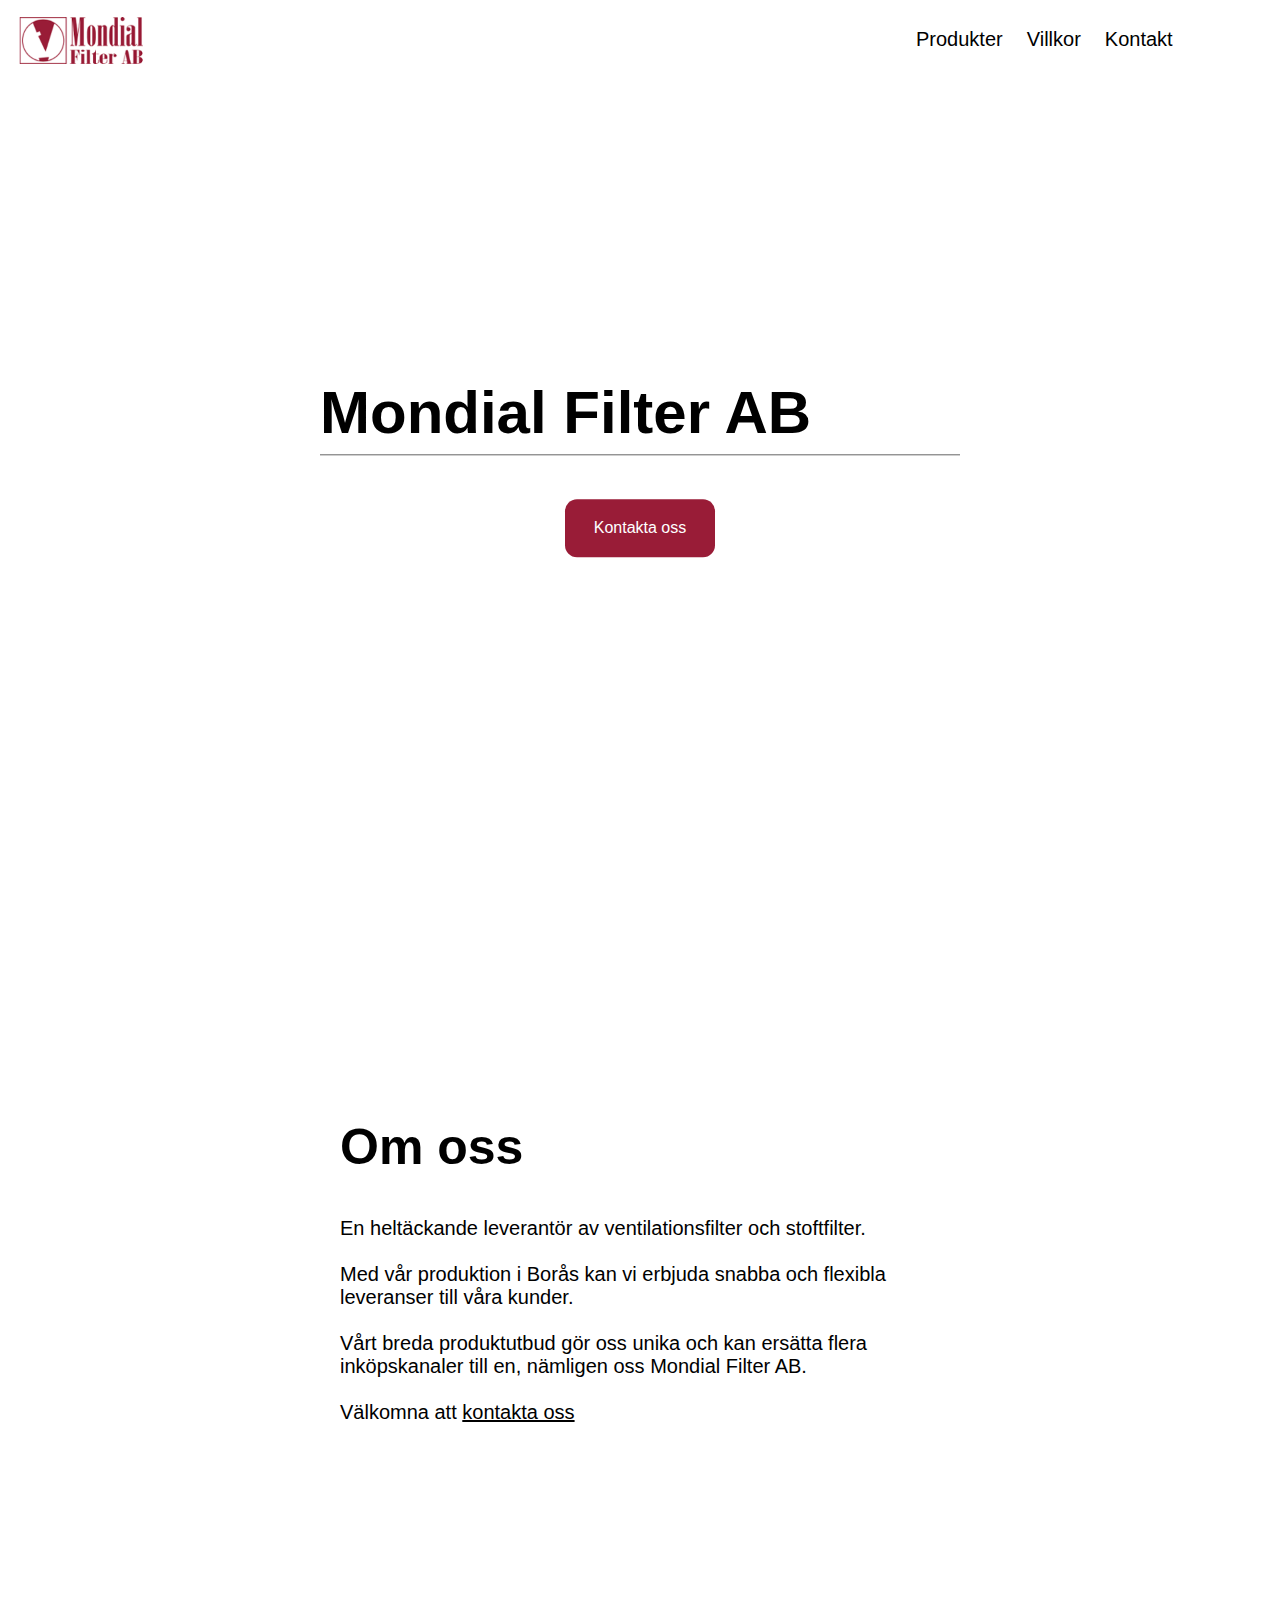
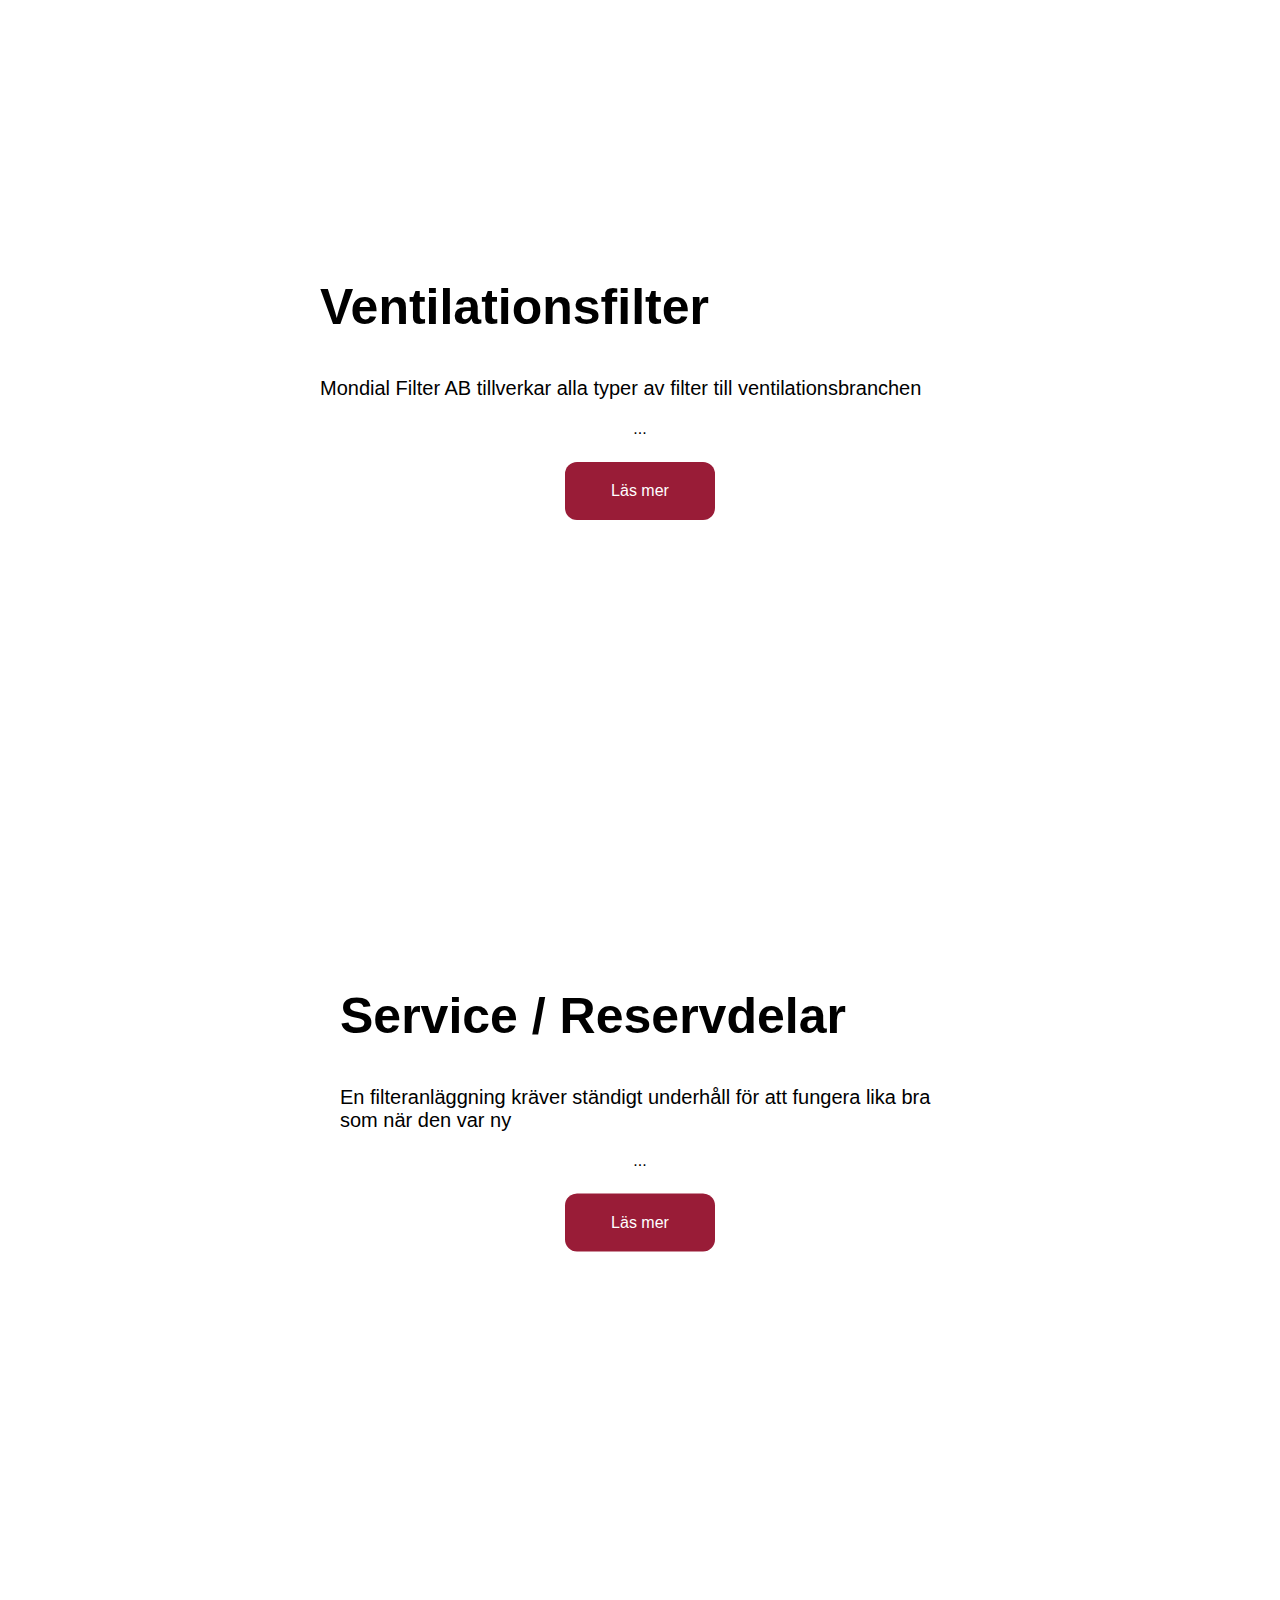
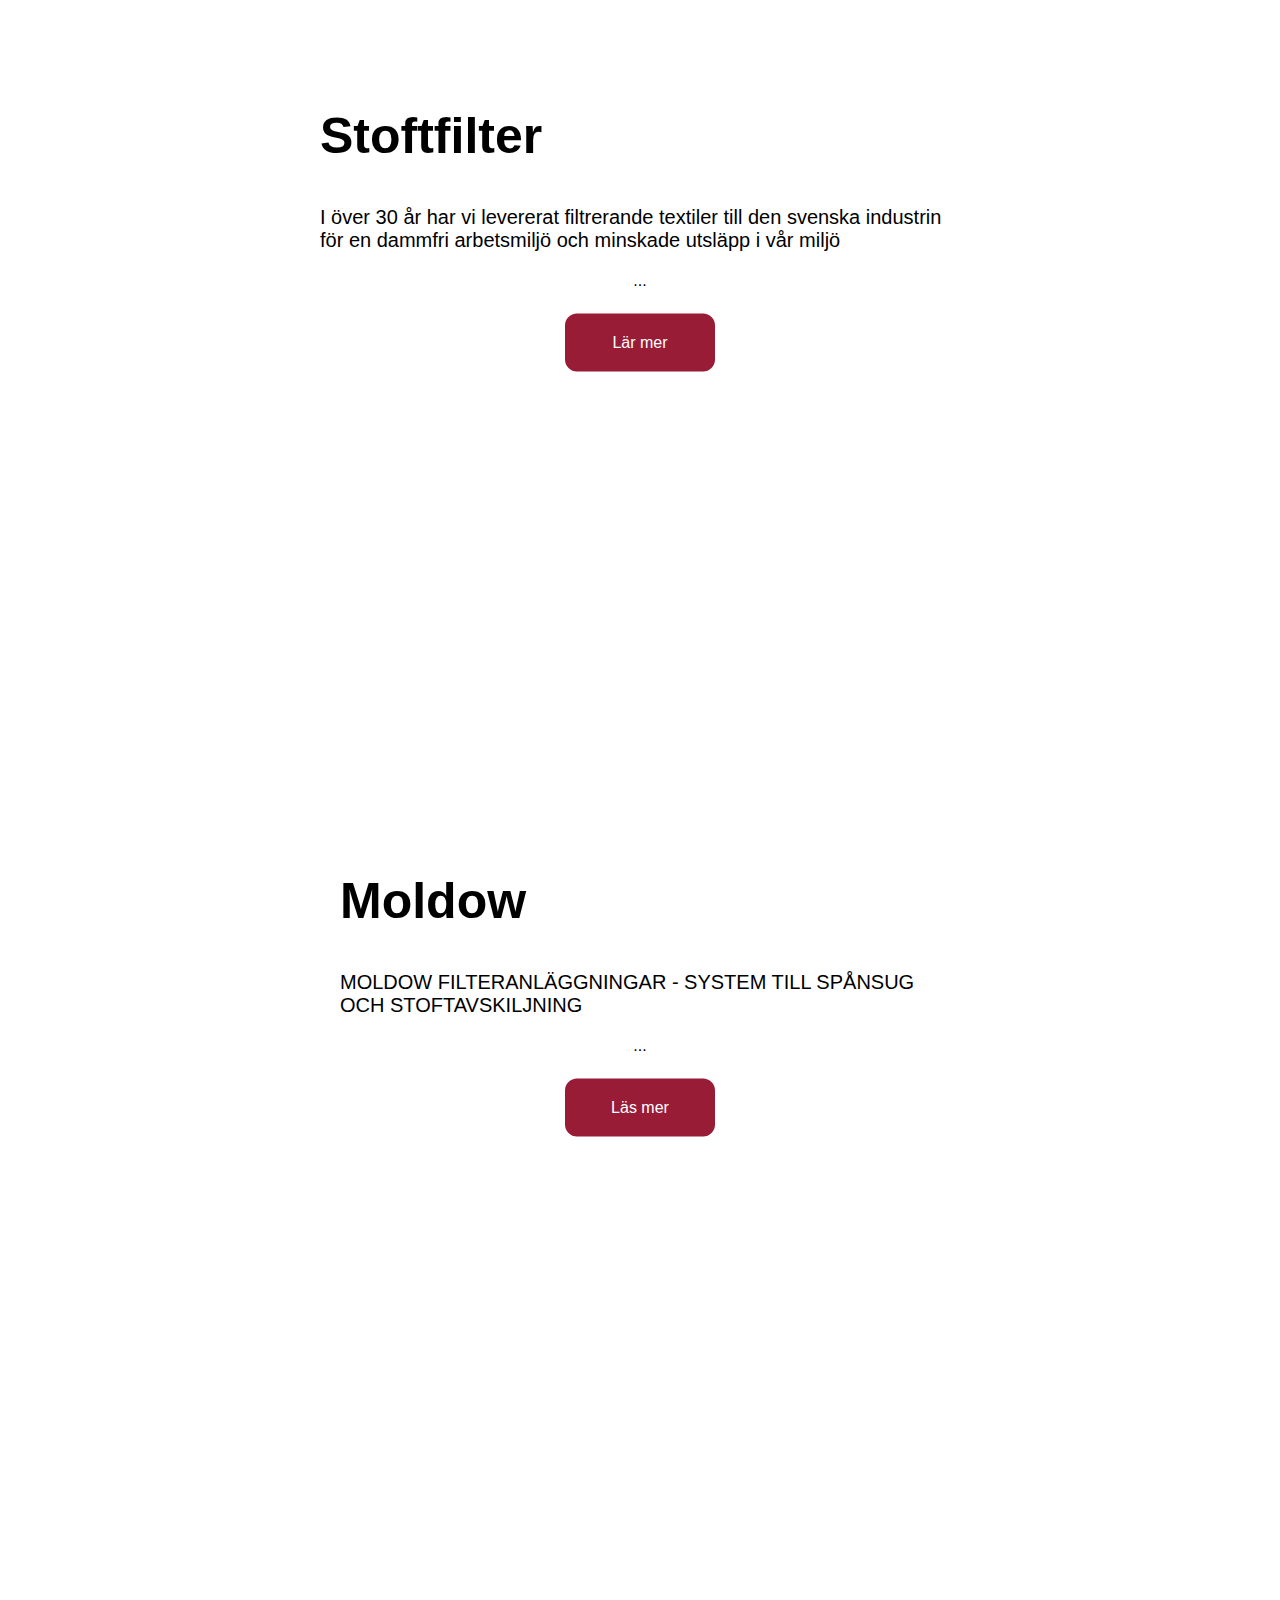
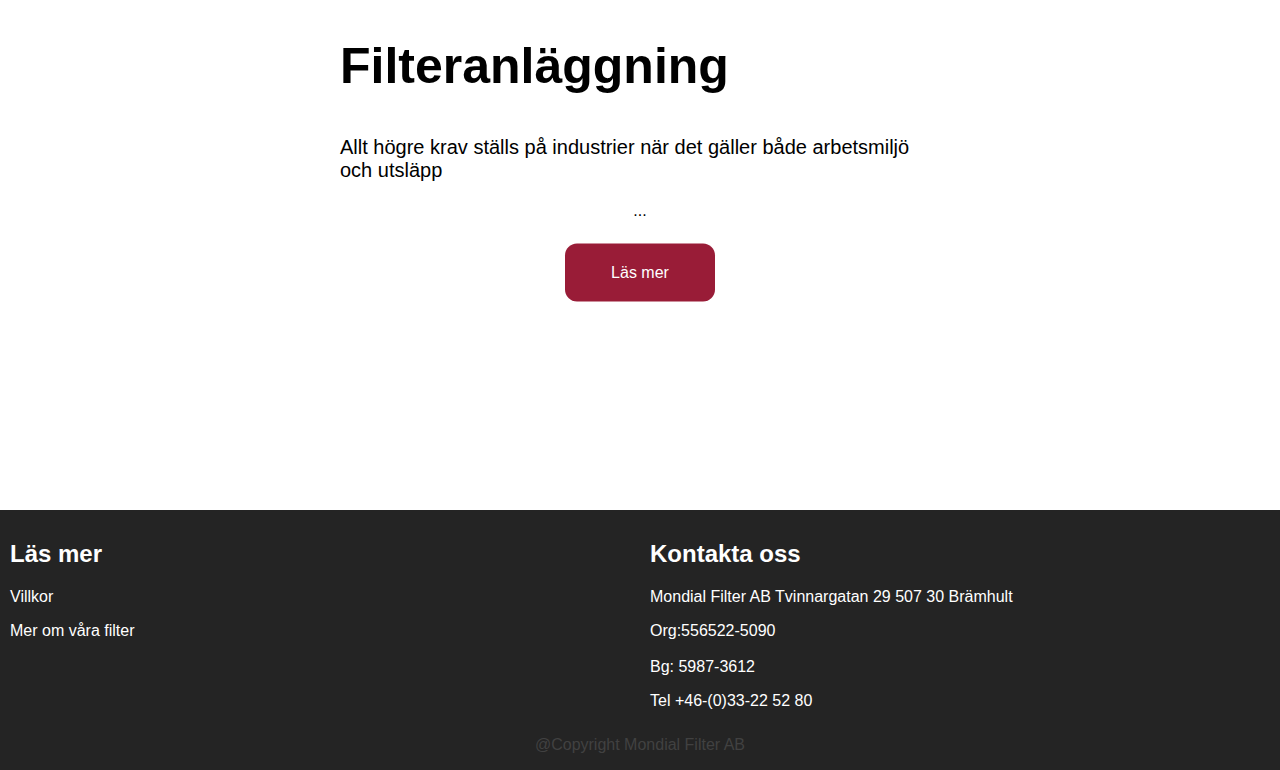
==== index.html @ 57104da6 "website" ====
<!DOCTYPE html>
<html lang="sv">
<head>

  <script src="jquery.js"></script>
  <title>Mondial Filter AB</title>
  <meta charset="utf-8">
  <meta name="viewport" content="width=device-width, initial-scale=1">
  <link rel="stylesheet" href="css/stylesheetIndex.css">




  <script>
        $(document).ready(function(){
            $( ".more" ).each(function( index ) {
                $(this).hide();
            });
           
          $(".myBtn").click(function(){
           
            
          var dots = $(this).prev().prev(".dots");
          var moreText =  $(this).prev(".more");
          var button = $(this);

          if($(moreText).is(":visible")){
            moreText.hide("4");  
            dots.text.show();
            button.text("Läs mer");
          }
          else{
            moreText.show("4");
            dots.text.hide();
            button.text("Läs mindre");
          }       
    });
  });

  </script>
</head>
<body>
  <!--Header-->
  <div class="header">
    <!-- Logo -->
    <a href="index.html"><img src="css/images/Loggo.png" class="headerLogo" alt="Loggo"></a> <!-- Sidomenyn -->
    <div class="rightHeader">
      <a href="produkter.html">Produkter</a> <a href="villkor.html">Villkor</a> <a href="kontakt.html">Kontakt</a>
    </div>
  </div><!--Sidans innehåll-->
  <div class="MondialBG">
    <div class="shader">
      <div class="containerText">
         <div class="sektion">
            <h1>Mondial Filter AB</h1>            
            <button class="kontaktBtn">Kontakta oss</button>
         </div>
      </div>
    </div>
  </div>


  <div class="aboutBG">
    <div class="shader">
      <div class="containerText" id="whiteBG">
            <h2>Om oss</h2>            
            <p>En heltäckande leverantör av ventilationsfilter och stoftfilter.<br>
            <br>
            Med vår produktion i Borås kan vi erbjuda snabba och flexibla leveranser till våra kunder.<br>
            <br>
            Vårt breda produktutbud gör oss unika och kan ersätta flera inköpskanaler till en, nämligen oss Mondial Filter AB.<br>
            <br>
            Välkomna att <a href="/kontakt.html">kontakta oss</a></p>
         </div>
      </div>
    </div>


  <div class="StadBG">
    <div class="shader">
      <div class="containerText">
        <h2>Ventilationsfilter</h2>
        <p>Mondial Filter AB tillverkar alla typer av filter till ventilationsbranchen<div class="dots">..</div>.</p>
        <div class="more">
          <p>Vi har exempelvis påsfiltret till ditt ventilationsaggregat, Hepafiltret till din rymdforskningsstation, radiatorfiltret till ditt flerbostadshus och färgfällan till din lackeringsbox. Vi kan ta bort lukter och farliga gaser, vi gör filterboxar och vi kan framförallt hjälpa dig med vår erfarenhet. Mondial Filter AB producerar alla typer av påsfilter i filterklasserna ePM1, ePM2.5 , ePM10 och C, både i glas och syntetmedia. Med trä, metall eller plastram.<br>
          <br>
          Självklart har vi Panelfilter, Pleatfilter, Metallfilter, Kompaktfilter, Hepafilter, Strutfilter............. Och i de allra flesta fall med ram av trä, metall eller plast. Vi har alla typer av filtermedia, antingen som hel rulle eller klippt till färdiga mått.<br>
          <br>
          Vi har helt enkelt alla filter till ventilationsbranchen !</p>
        </div><button class="myBtn">Läs mer</button>
      </div>
    </div>
  </div>


  <div class="serviceBG">
    <div class="shader">
      <div class="containerText" id="whiteBG">
        <h2>Service / Reservdelar</h2>
        <p>En filteranläggning kräver ständigt underhåll för att fungera lika bra som när den var ny<div class="dots">..</div>.</p>
        <div class="more">
          <p>Vi kan erbjuda våra kunder kontinuerliga besiktningar för att undvika kostsamma produktionsstopp och försämrad arbetsmiljö på grund av en icke fungerande processluft.<br>
          <br>
          Vi tillhandahåller reservdelar för de flesta fabrikat och erbjuder reparationer när det krävs.<br>
          <br>
          Har ni läckage i Era filter eller om filtermedian är igensatt erbjuder vi självklart hjälp att utföra filterbyte</p>
        </div><button class="myBtn">Läs mer</button>
      </div>
    </div>
  </div>


  <div class="stoftBG">
    <div class="shader">
      <div class="containerText">
        <h2>Stoftfilter</h2>
        <p>I över 30 år har vi levererat filtrerande textiler till den svenska industrin för en dammfri arbetsmiljö och minskade utsläpp i vår miljö<div class="dots">..</div>.</p>
        <div class="more">
          <p>Med rätt val av filtermedia kan besparingar av driftkostnader och minimerade driftstopp bli betydande. Med egen produktion av filterslangar i Borås kan vi erbjuda ersättningsfilter till de flesta typer av filteranläggningar. Allt från textila filterslangar för rökgasrening på stora värmeverk till enstaka filterstrumpor för spånfiltret i det lilla snickeriet.<br>
          <br>
          Processfilter har många olika utföranden och vårt mål är att kunna hjälpa alla kunders behov genom en bred produktportfölj med stor erfarenhet.<br>
          <br>
          Filterpatroner, filterkassetter och filterpåsar för stoftfiltrering är också produkter vi förser våra kunder med.</p>
        </div><button class="myBtn">Lär mer</button>
      </div>
    </div>
  </div>


  <div class="moldowBG">
    <div class="shader">
      <div class="containerText" id="whiteBG">
        <h2>Moldow</h2>
        <p>MOLDOW FILTERANLÄGGNINGAR - SYSTEM TILL SPÅNSUG OCH STOFTAVSKILJNING<div class="dots">...</div> </p>
        <div class="more">
          <p>Driftssäkert och moduluppbyggd filteranläggning för effektiv filtrering Som svensk och norsk generalagent till Moldow tillhandahåller vi både anläggningar och reservdelar till den svenska och norska marknaden.<br>
          <br>
          Moldows filteranläggningar är kända för låg driftskostnad, hög filtreringsgrad och flexibel processtyrning, vilket medför låga energikostnader och samtidigt hög driftsäkerhet. Kombinationen med Moldows Energy Manager-kontrollsystem och högeffektiva fläktar säkrar ett energioptimerat, driftsäkert och hållbart filtersystem, som kan ge besparingar på upp till 70% i jämförelse med traditionella anläggningar.<br>
          <br>
          Alla Moldows spånsugsanläggningar är moduluppbyggda, vilket gör det möjligt att skräddarsy anläggningen, så det passerar till det individuella företagets behov och produktion. Dessutom är modulsystemet en framtidssäkring då det enkelt går att utvidga med fler moduler.</p>
        </div><button onclick="myFunction()" class="myBtn">Läs mer</button>
      </div>
    </div>
  </div>


  <div class="filteranlaggningBG" >
    <div class="shader">
      <div class="containerText" id="whiteBG">
        <h2>Filteranläggning</h2>
        <p>Allt högre krav ställs på industrier när det gäller både arbetsmiljö och utsläpp<div class="dots">..</div>.</p>
        <div class="more">
          <p>Mondial Filter AB säljer kompletta filteranläggningar utformade för den specifika applikationen. Allt från små kompakta patronfilter till stora rökgasfilter i form av slangfilter.<br>
          <br>
          Vi erbjuder även ombyggnationer av befintliga stoftfilter som kan få det gamla skakrensade filtret till att klara av högre krav och bli energieffektivare med en ny tryckluftsrensning.</p>
        </div><button onclick="myFunction()" class="myBtn">Läs mer</button>
      </div>
    </div>
  </div>
  
  <!--    FOOTER         -->

  <div class="footer">
  
    <div class="footerColumn">
      <h2>Läs mer</h2>
      <p href="">Villkor</p>
      <p href="">Mer om våra filter</p>
    </div>

    <div class="footerColumn">
      <h2 href="">Kontakta oss</h2>
      <p href="">Mondial Filter AB Tvinnargatan 29 507 30 Brämhult</p>
      <p>Org:556522-5090<br>
      <br>
      Bg: 5987-3612</p>
      <p>Tel +46-(0)33-22 52 80</p>
    </div>

    <div class="footerCopyright">
      <p>@Copyright Mondial Filter AB</p>
    </div>

  </div>
</body>
</html>
---- css/stylesheetIndex.css ----
.header {
    z-index: 3;
    position: absolute;
    width: 100%;
    padding: 5px;
    background-color: rgb(255, 255, 255);
  }
  
  .headerLogo {
    padding: 10px;
    width: 153px;
  }

  .rightHeader {
    padding: 10px;
    float: right;
    width: 30%;
  }

  .rightHeader a {
    font-size: 20px;
    color: rgb(0, 0, 0);
    text-decoration: none;
    float: left;
    text-align: center;
    padding: 12px; 
    line-height: 25px;
    border-radius: 4px;
  }

  .rightHeader a:hover {
  color: #991c37;
  opacity: 1;
  }
  

  body {
    margin: 0;
    font-family: Arial, Helvetica, sans-serif;
    height: 100%;
  }

  /* Här Börjar INDEX innehållet*/

/*Här är huvudinnehållet*/

 .shader {
    background-color: rgba(255, 255, 255, 0.45);
    width: 100%;
    height: 100%;
    position: relative;
    overflow: hidden;
  }
  .holder {
    position: relative;
  }

  .MondialBG {
    background-image: url('./images/background2.jpg');    

    /* Create the parallax scrolling effect */
    background-attachment: fixed;
    background-position: relative;
    background-repeat: no-repeat;
    background-size: cover;
    height: 100vh;
  }
  .aboutBG{
    background-image: url('./images/Mondial.png');
    background-attachment: fixed;
    background-position: relative;
    background-repeat: no-repeat;
    background-size: cover;
    height: 80vh;
  }
 

  .StadBG {
    background-image: url('./images/stad.jpg');
    background-attachment: fixed;
    background-position: relative;
    background-repeat: no-repeat;
    background-size: cover;
    height: 80vh;
    
  }

  .stoftBG {
    background-image: url('./images/fabrik.jpg');
    background-attachment: fixed;
    background-position: relative;
    background-repeat: no-repeat;
    background-size: cover;
    height: 80vh;
  }

  .serviceBG{
    background-image: url('./images/service.jpg');
    background-attachment: fixed;
    background-position: relative;
    background-repeat: no-repeat;
    background-size: cover;
    height: 80vh;
  }

  .moldowBG {
    background-image: url('./images/moldow.jpg');
    background-attachment: fixed;
    background-position: relative;
    background-repeat: no-repeat;
    background-size: cover;
    height: 90vh;
  }

  #Moldow {
    position: absolute; /* Position the background text */
    bottom: 0; /* At the bottom. Use top:0 to append it to the top */
    background: rgb(0, 0, 0); /* Fallback color */
    background: rgba(0, 0, 0, 0.5); /* Black background with 0.5 opacity */
    color: #f1f1f1; /* Grey text */
    width: 100%; /* Full width */
    padding: 20px; /* Some padding */

  }

  .filteranlaggningBG {
    background-image: url('./images/anlagning.jpg');
    background-attachment: fixed;
    background-position: relative;
    background-repeat: no-repeat;
    background-size: cover;
    height: 80vh;
  }
  #whiteBG{
    background-color: rgb( 255, 255, 255, 0.8);
    padding: 20px;
  }


  .containerText {
    text-align: center;
    position: absolute;
    top: 50%;
    left: 50%;
    transform: translate(-50%, -50%);
    color: rgb(0, 0, 0);
    width: 50%;
  }
  .containerText h1 {
    font-size: 60px;
    text-align: left;
    border-bottom: 1px solid rgb(100, 100, 100);
    padding-bottom: 5px;
  }

  .containerText h1::after {
    content: "";
    display: block;
    border-bottom: 2px solid #991c37;
    width: 0;
    position: relative;
    bottom: -7px; /* your padding + border-width */
    transition: width .8s ease;
  }
  
  .sektion:hover h1::after {
    width: 65%;
  }

  .containerText h2 {
    font-size: 50px;
    text-align: left;  
  }
  .containerText p {
    text-align: left;
    font-size: 20px;
  }
  .containerText a {
    color: rgb(0, 0, 0);
  }
  .containerText a:hover {
    color: rgb(153,28,55);
  }

  .more {
    display: none;
    text-align: left;
    font-size: 20px;
    
  }
  .dots{
    display: inline;
    text-align: left;
  }

  .myBtn {
      background-color:rgb(153, 28, 55); /* Green */
      border: none;
      color: white;
      padding: 20px;
      text-align: center;
      text-decoration: none;
      font-size: 16px;
      margin: 4px 2px;
      width: 150px;
      border-radius: 12px;
      cursor: pointer;
    }
    .myBtn:hover { opacity: 0.6;}

    .kontaktBtn {
      background-color:rgb(153, 28, 55); /* Green */
      border: none;
      color: white;
      padding: 20px;
      text-align: center;
      text-decoration: none;
      font-size: 16px;
      margin: 4px 2px;
      width: 150px;
      border-radius: 12px;
      cursor: pointer;
    }
    .kontaktBtn:hover {
      opacity: 0.6;
    }

  /*Här börjar footern*/  

  * {
    box-sizing: border-box;
  }
  .footer {
    width: 100%;
    background-color: rgb(36, 36, 36);
    position: absolute;
  }

  .footerColumn {
    color: white;
    float: left;
    width: 50%;
    padding: 10px;
  }

  .footerColumn p:hover {
    color:#991C37;
    text-decoration: underline;
  }
  
  .row:after {
    content: "";
    display: table;
    clear: both;
  } 

  .footerCopyright {
    color: rgb(65, 65, 65);
    text-align: center;
  }
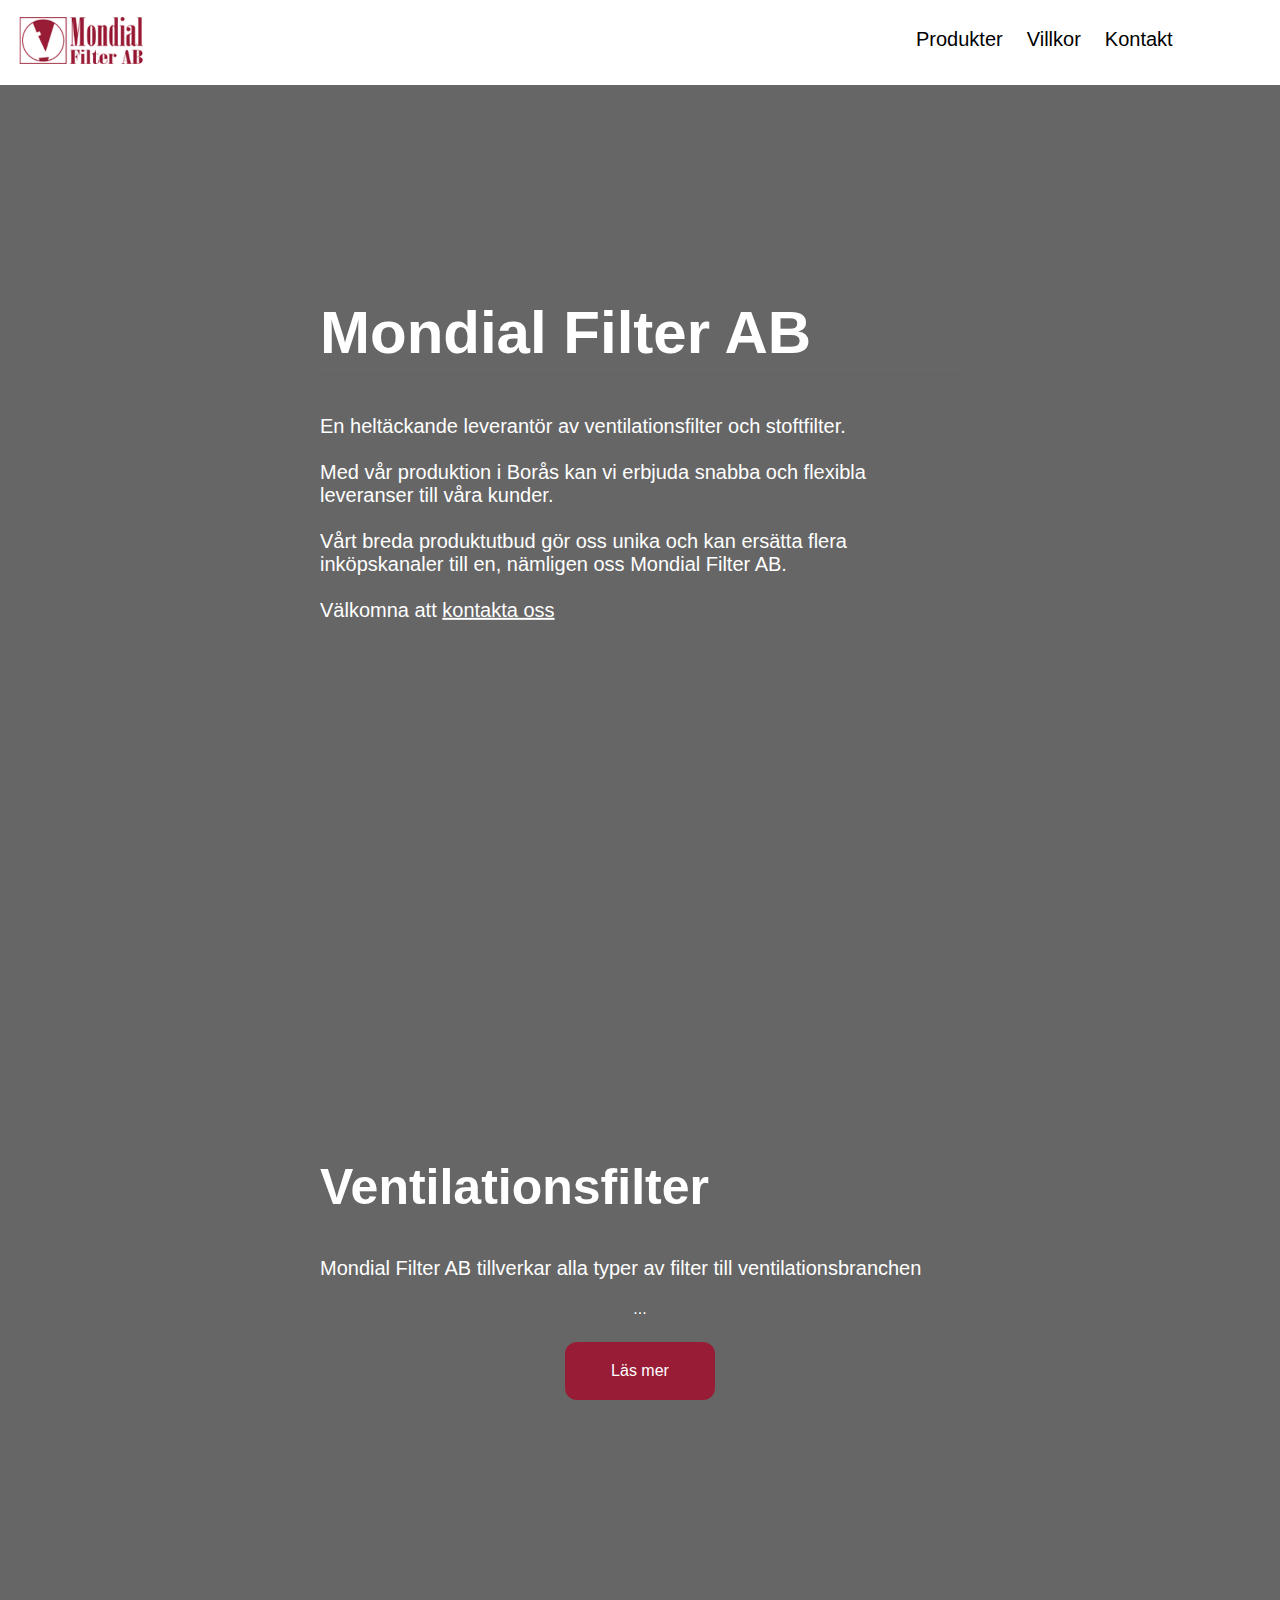
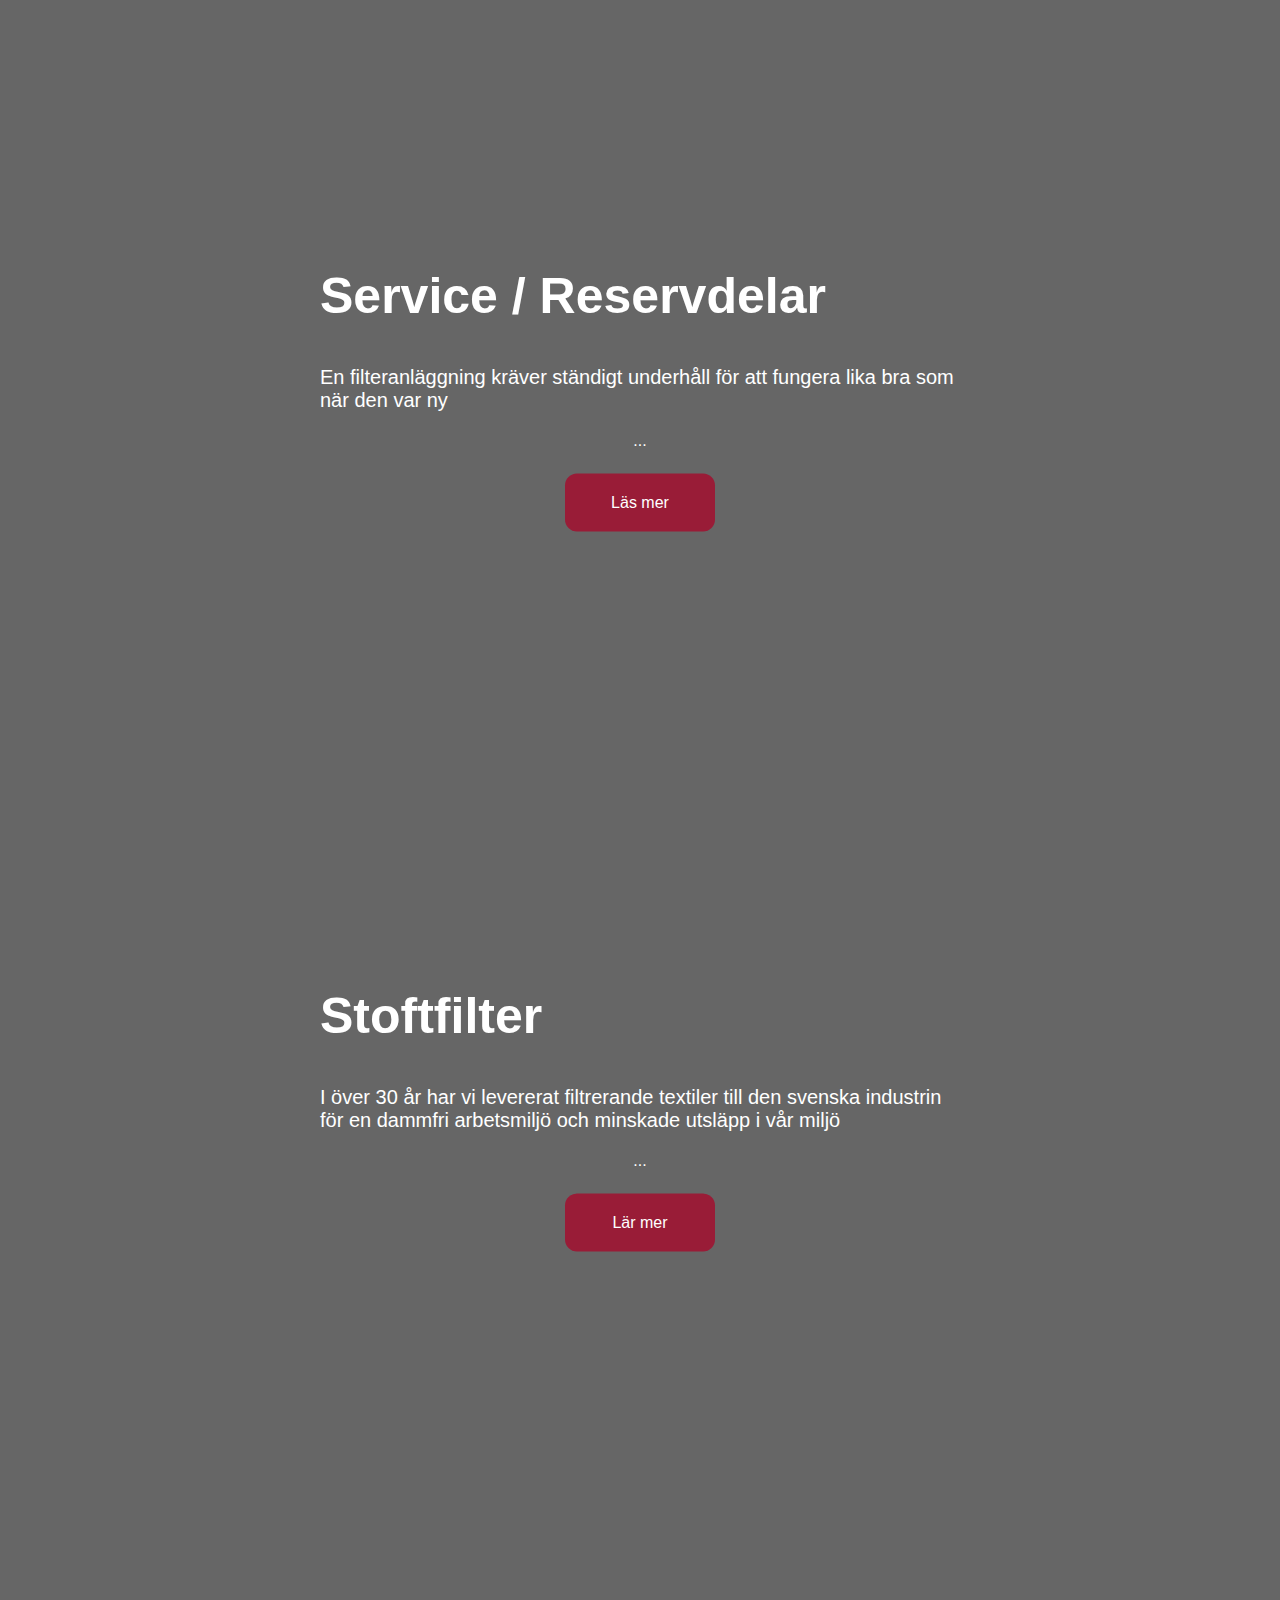
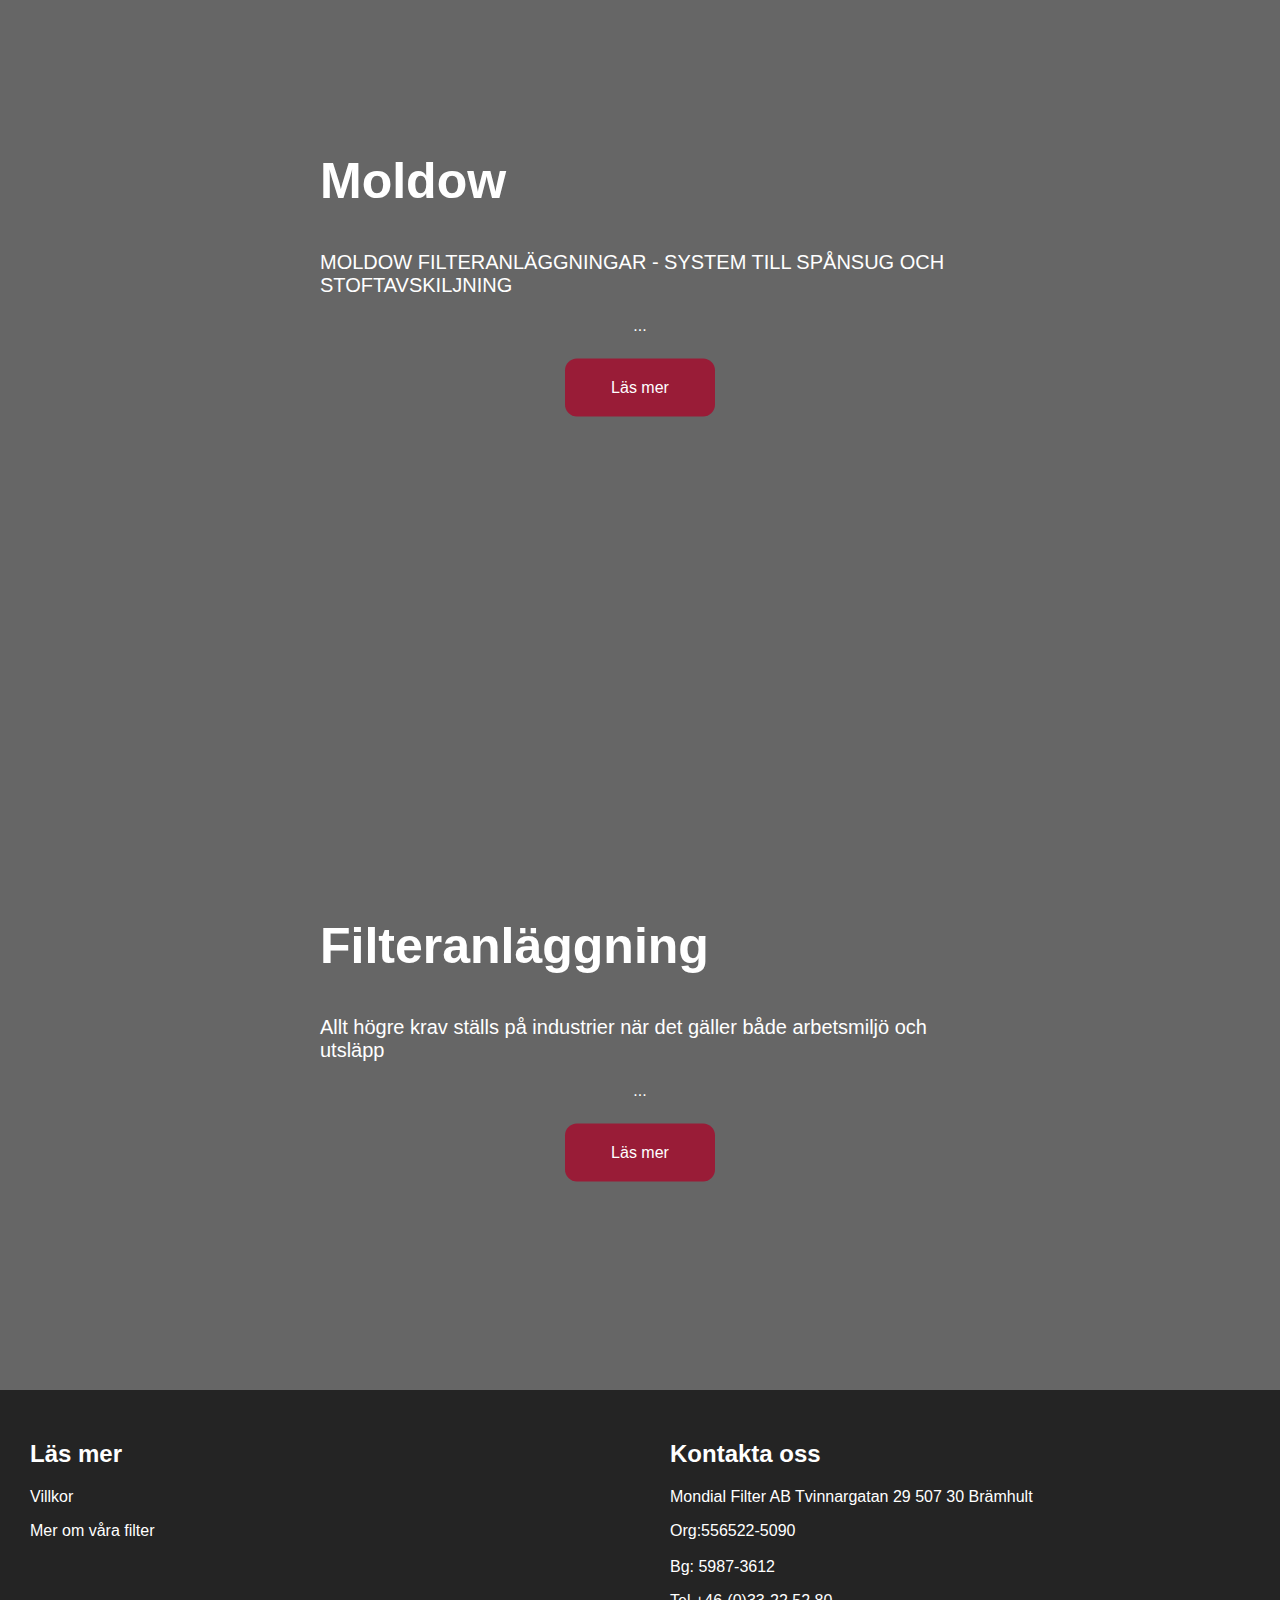
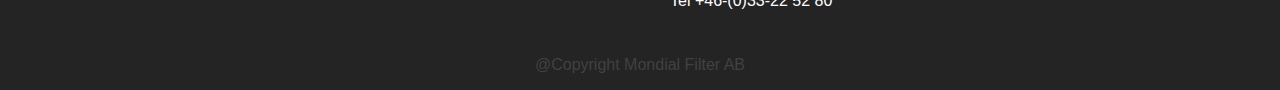
==== commit 5bc5ef27: "test" ====
--- a/index.html
+++ b/index.html
@@ -26,12 +26,10 @@
 
           if($(moreText).is(":visible")){
             moreText.hide("4");  
-            dots.text.show();
             button.text("Läs mer");
           }
           else{
             moreText.show("4");
-            dots.text.hide();
             button.text("Läs mindre");
           }       
     });
@@ -47,34 +45,26 @@
     <div class="rightHeader">
       <a href="produkter.html">Produkter</a> <a href="villkor.html">Villkor</a> <a href="kontakt.html">Kontakt</a>
     </div>
-  </div><!--Sidans innehåll-->
+  </div>
+  
+  <!--Sidans innehåll-->
+
   <div class="MondialBG">
     <div class="shader">
       <div class="containerText">
          <div class="sektion">
-            <h1>Mondial Filter AB</h1>            
-            <button class="kontaktBtn">Kontakta oss</button>
-         </div>
-      </div>
-    </div>
-  </div>
-
-
-  <div class="aboutBG">
-    <div class="shader">
-      <div class="containerText" id="whiteBG">
-            <h2>Om oss</h2>            
+            <h1>Mondial Filter AB</h1>    
             <p>En heltäckande leverantör av ventilationsfilter och stoftfilter.<br>
             <br>
             Med vår produktion i Borås kan vi erbjuda snabba och flexibla leveranser till våra kunder.<br>
             <br>
             Vårt breda produktutbud gör oss unika och kan ersätta flera inköpskanaler till en, nämligen oss Mondial Filter AB.<br>
             <br>
-            Välkomna att <a href="/kontakt.html">kontakta oss</a></p>
+            Välkomna att <a href="kontakt.html">kontakta oss</a></p>
          </div>
       </div>
     </div>
-
+  </div>
 
   <div class="StadBG">
     <div class="shader">
@@ -95,7 +85,7 @@
 
   <div class="serviceBG">
     <div class="shader">
-      <div class="containerText" id="whiteBG">
+      <div class="containerText">
         <h2>Service / Reservdelar</h2>
         <p>En filteranläggning kräver ständigt underhåll för att fungera lika bra som när den var ny<div class="dots">..</div>.</p>
         <div class="more">
@@ -126,10 +116,10 @@
     </div>
   </div>
 
-
+ <div class="container">
   <div class="moldowBG">
     <div class="shader">
-      <div class="containerText" id="whiteBG">
+      <div class="containerText">
         <h2>Moldow</h2>
         <p>MOLDOW FILTERANLÄGGNINGAR - SYSTEM TILL SPÅNSUG OCH STOFTAVSKILJNING<div class="dots">...</div> </p>
         <div class="more">
@@ -142,11 +132,11 @@
       </div>
     </div>
   </div>
-
+</div>
 
   <div class="filteranlaggningBG" >
     <div class="shader">
-      <div class="containerText" id="whiteBG">
+      <div class="containerText">
         <h2>Filteranläggning</h2>
         <p>Allt högre krav ställs på industrier när det gäller både arbetsmiljö och utsläpp<div class="dots">..</div>.</p>
         <div class="more">
--- a/css/stylesheetIndex.css
+++ b/css/stylesheetIndex.css
@@ -46,15 +46,12 @@
 /*Här är huvudinnehållet*/
 
  .shader {
-    background-color: rgba(255, 255, 255, 0.45);
+    background-color: rgba(0, 0, 0, 0.6);
     width: 100%;
     height: 100%;
     position: relative;
     overflow: hidden;
   }
-  .holder {
-    position: relative;
-  }
 
   .MondialBG {
     background-image: url('./images/background2.jpg');    
@@ -113,17 +110,6 @@
     height: 90vh;
   }
 
-  #Moldow {
-    position: absolute; /* Position the background text */
-    bottom: 0; /* At the bottom. Use top:0 to append it to the top */
-    background: rgb(0, 0, 0); /* Fallback color */
-    background: rgba(0, 0, 0, 0.5); /* Black background with 0.5 opacity */
-    color: #f1f1f1; /* Grey text */
-    width: 100%; /* Full width */
-    padding: 20px; /* Some padding */
-
-  }
-
   .filteranlaggningBG {
     background-image: url('./images/anlagning.jpg');
     background-attachment: fixed;
@@ -131,10 +117,6 @@
     background-repeat: no-repeat;
     background-size: cover;
     height: 80vh;
-  }
-  #whiteBG{
-    background-color: rgb( 255, 255, 255, 0.8);
-    padding: 20px;
   }
 
 
@@ -144,7 +126,7 @@
     top: 50%;
     left: 50%;
     transform: translate(-50%, -50%);
-    color: rgb(0, 0, 0);
+    color: white;
     width: 50%;
   }
   .containerText h1 {
@@ -177,7 +159,8 @@
     font-size: 20px;
   }
   .containerText a {
-    color: rgb(0, 0, 0);
+    color: rgb(255, 255, 255);
+    text-decoration: underline;
   }
   .containerText a:hover {
     color: rgb(153,28,55);
@@ -241,7 +224,7 @@
     color: white;
     float: left;
     width: 50%;
-    padding: 10px;
+    padding: 30px;
   }
 
   .footerColumn p:hover {
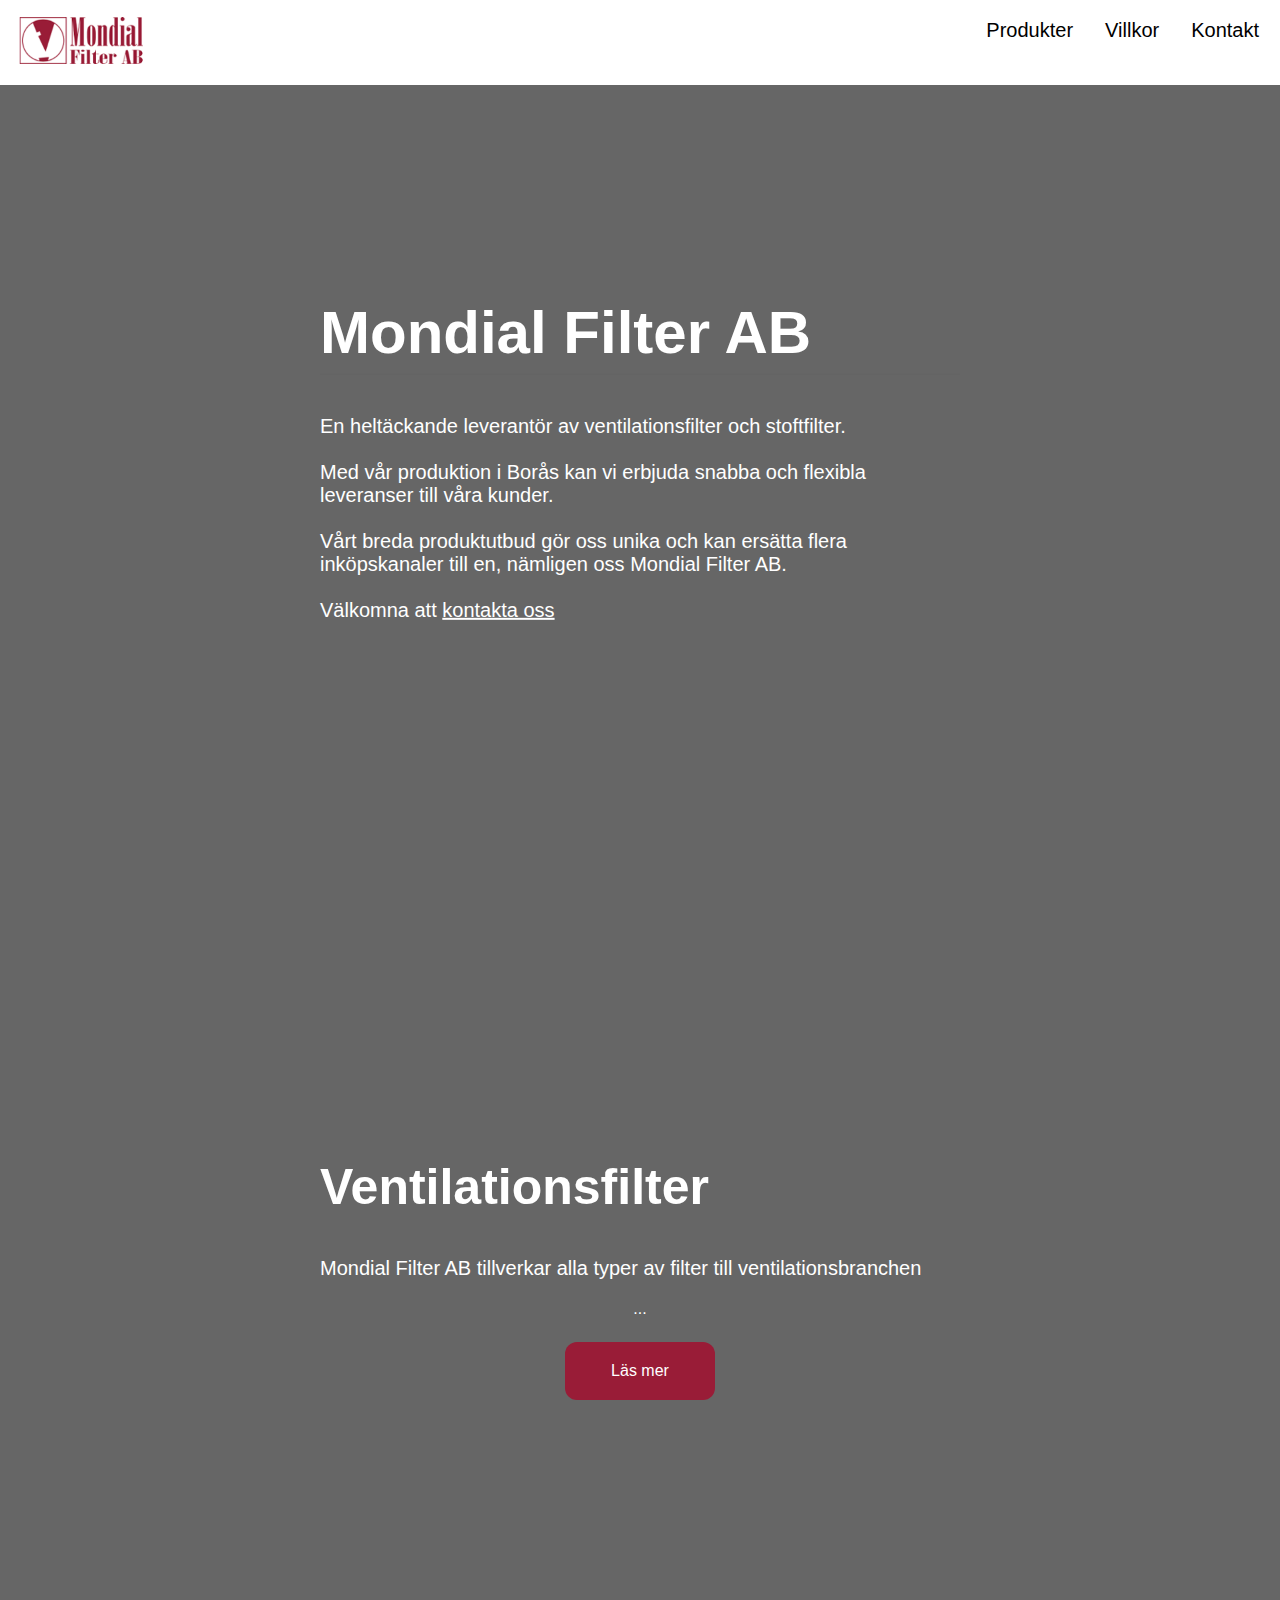
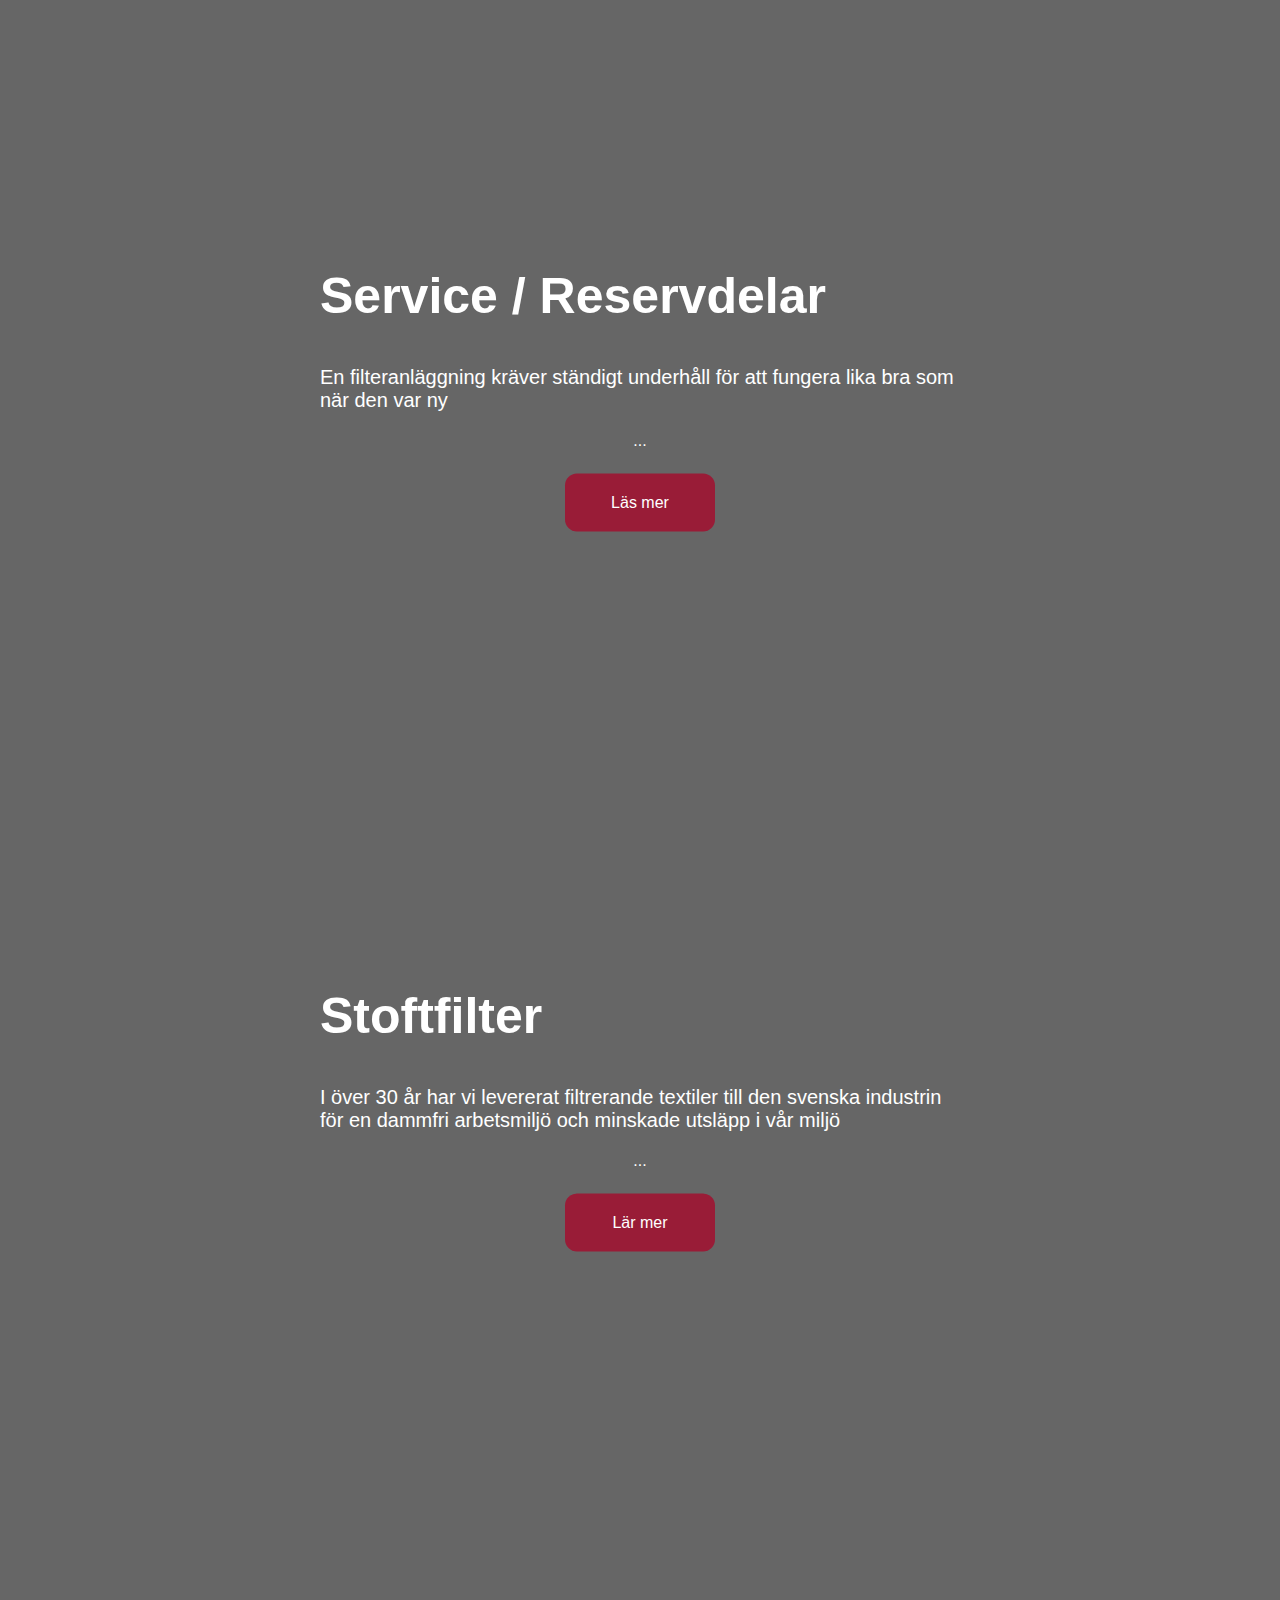
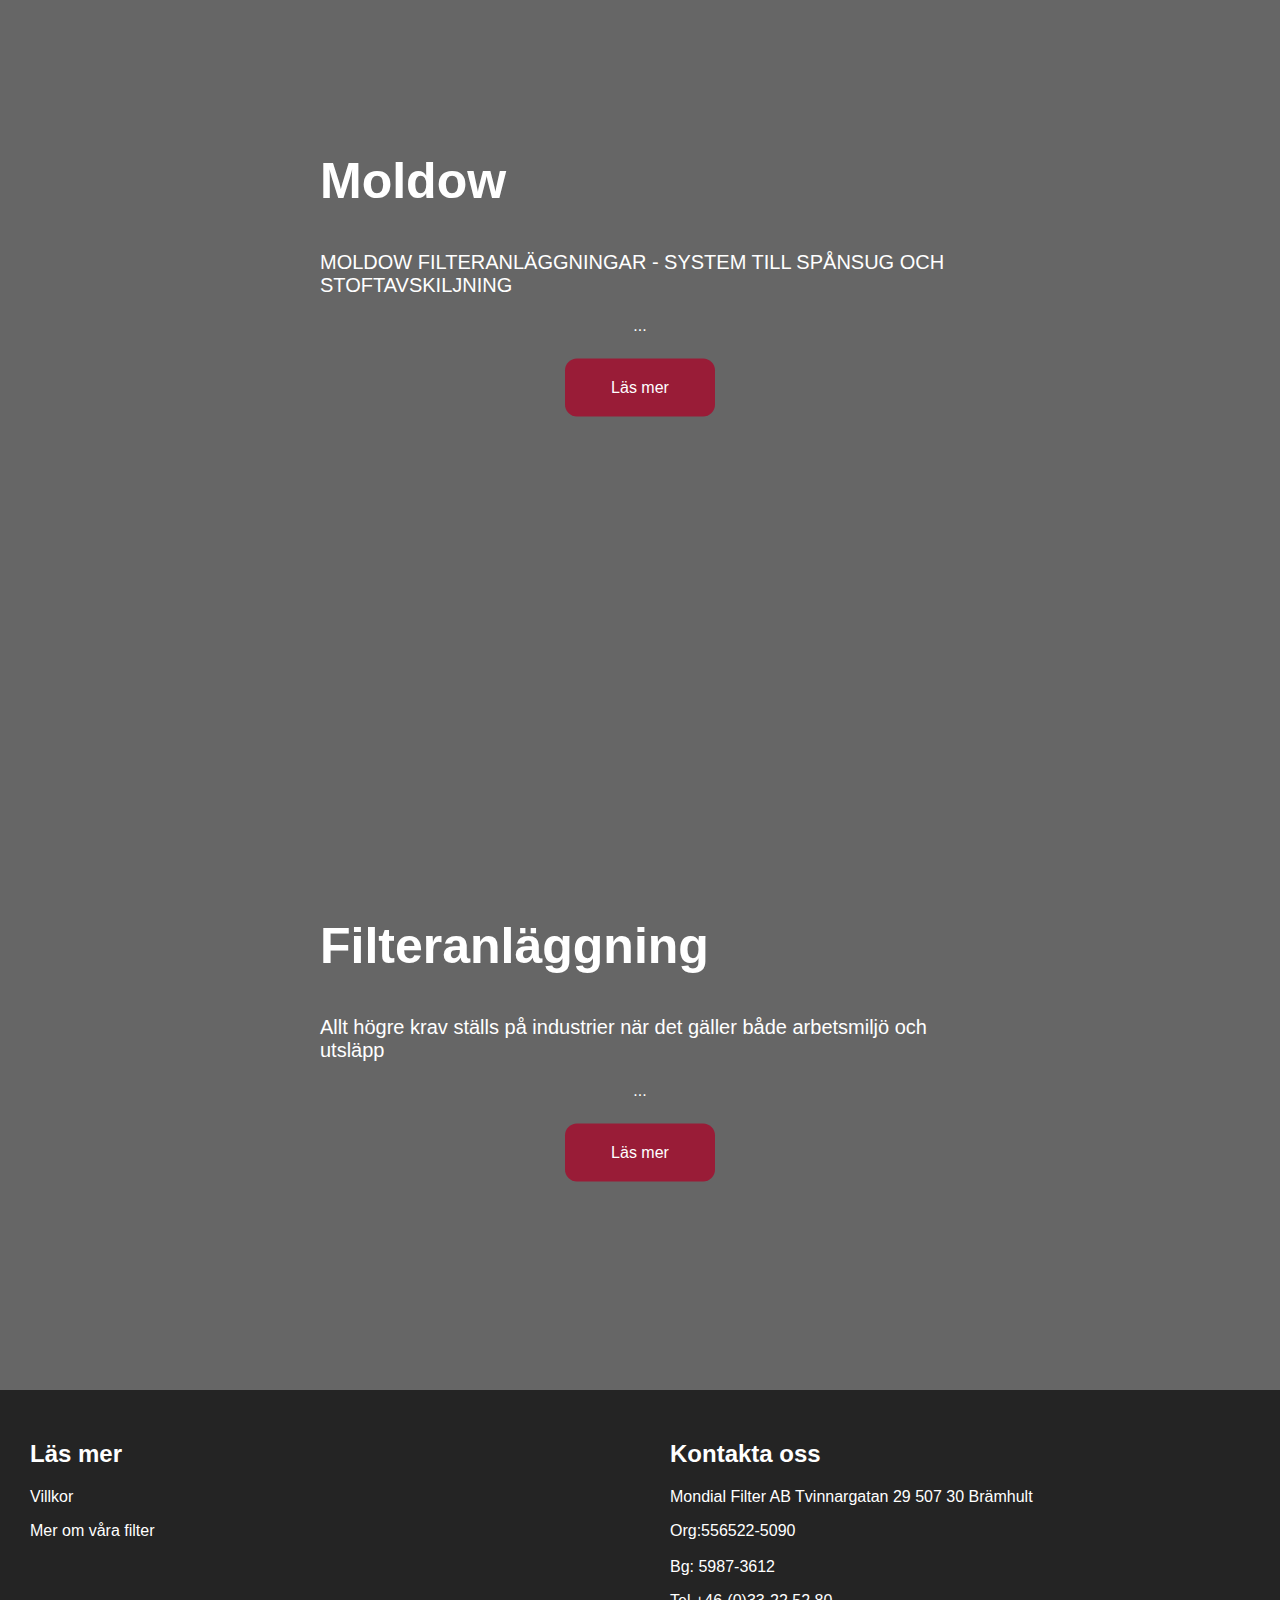
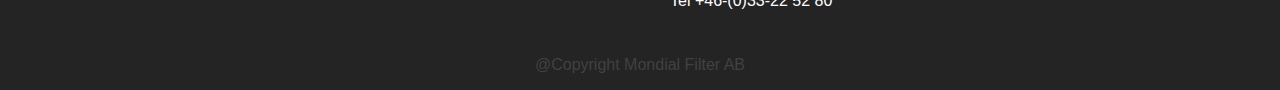
==== commit 6f067a73: "update" ====
--- a/index.html
+++ b/index.html
@@ -7,7 +7,7 @@
   <meta charset="utf-8">
   <meta name="viewport" content="width=device-width, initial-scale=1">
   <link rel="stylesheet" href="css/stylesheetIndex.css">
-
+  <link rel="stylesheet" href="https://cdnjs.cloudflare.com/ajax/libs/font-awesome/4.7.0/css/font-awesome.min.css">
 
 
 
@@ -35,6 +35,15 @@
     });
   });
 
+  function menuShift() {
+  var x = document.getElementById("menu");
+  if (x.className === "rightHeader") {
+    x.className += " responsive";
+  } else {
+    x.className = "rightHeader";
+  }
+}
+
   </script>
 </head>
 <body>
@@ -42,14 +51,18 @@
   <div class="header">
     <!-- Logo -->
     <a href="index.html"><img src="css/images/Loggo.png" class="headerLogo" alt="Loggo"></a> <!-- Sidomenyn -->
-    <div class="rightHeader">
-      <a href="produkter.html">Produkter</a> <a href="villkor.html">Villkor</a> <a href="kontakt.html">Kontakt</a>
+    <div class="rightHeader" id="menu">
+      <a href="produkter.html">Produkter</a>
+      <a href="villkor.html">Villkor</a>
+      <a href="kontakt.html">Kontakt</a>      
+      <a href="javascript:void(0);" class="icon" onclick="menuShift()">
+        <i class="fa fa-bars"></i></a>
     </div>
   </div>
   
   <!--Sidans innehåll-->
 
-  <div class="MondialBG">
+  <div class="MondialBG" id="parallax">
     <div class="shader">
       <div class="containerText">
          <div class="sektion">
@@ -66,7 +79,7 @@
     </div>
   </div>
 
-  <div class="StadBG">
+  <div class="StadBG" id="parallax">
     <div class="shader">
       <div class="containerText">
         <h2>Ventilationsfilter</h2>
@@ -83,7 +96,7 @@
   </div>
 
 
-  <div class="serviceBG">
+  <div class="serviceBG" id="parallax">
     <div class="shader">
       <div class="containerText">
         <h2>Service / Reservdelar</h2>
@@ -100,7 +113,7 @@
   </div>
 
 
-  <div class="stoftBG">
+  <div class="stoftBG" id="parallax">
     <div class="shader">
       <div class="containerText">
         <h2>Stoftfilter</h2>
@@ -116,8 +129,7 @@
     </div>
   </div>
 
- <div class="container">
-  <div class="moldowBG">
+  <div class="moldowBG" id="parallax">
     <div class="shader">
       <div class="containerText">
         <h2>Moldow</h2>
@@ -132,9 +144,9 @@
       </div>
     </div>
   </div>
-</div>
 
-  <div class="filteranlaggningBG" >
+
+  <div class="filteranlaggningBG" id="parallax">
     <div class="shader">
       <div class="containerText">
         <h2>Filteranläggning</h2>
--- a/css/stylesheetIndex.css
+++ b/css/stylesheetIndex.css
@@ -1,4 +1,4 @@
-
+/*Header*/
   .header {
     z-index: 3;
     position: absolute;
@@ -13,27 +13,28 @@
   }
 
   .rightHeader {
-    padding: 10px;
     float: right;
-    width: 30%;
+    overflow: hidden;
+  }
+
+  .rightHeader .icon {
+    display: none;
   }
 
   .rightHeader a {
-    font-size: 20px;
-    color: rgb(0, 0, 0);
-    text-decoration: none;
-    float: left;
-    text-align: center;
-    padding: 12px; 
-    line-height: 25px;
-    border-radius: 4px;
+  float: left;
+  display: block;
+  color: #000000;
+  text-align: center;
+  padding: 14px 16px;
+  text-decoration: none;
+  font-size: 20px;
   }
 
   .rightHeader a:hover {
   color: #991c37;
   opacity: 1;
   }
-  
 
   body {
     margin: 0;
@@ -41,11 +42,11 @@
     height: 100%;
   }
 
-  /* Här Börjar INDEX innehållet*/
-
-/*Här är huvudinnehållet*/
-
- .shader {
+  /* INDEX innehållet*/
+
+/*huvudinnehållet*/
+
+ .shader {/*Skuggar innehåll*/
     background-color: rgba(0, 0, 0, 0.6);
     width: 100%;
     height: 100%;
@@ -55,8 +56,7 @@
 
   .MondialBG {
     background-image: url('./images/background2.jpg');    
-
-    /* Create the parallax scrolling effect */
+    /* Parallax scrolling effect */
     background-attachment: fixed;
     background-position: relative;
     background-repeat: no-repeat;
@@ -119,7 +119,7 @@
     height: 80vh;
   }
 
-
+/*All första sidans text*/
   .containerText {
     text-align: center;
     position: absolute;
@@ -165,7 +165,7 @@
   .containerText a:hover {
     color: rgb(153,28,55);
   }
-
+/*CSS knapp*/
   .more {
     display: none;
     text-align: left;
@@ -241,4 +241,37 @@
   .footerCopyright {
     color: rgb(65, 65, 65);
     text-align: center;
+  }
+/*För mindre media*/
+  @media screen and (max-width: 1012px) {
+    .rightHeader a{display: none;}
+    
+    .rightHeader.responsive .icon {
+      position: absolute;
+      right: 0;
+      top: 0;
+    }
+    
+    #parallax {
+      background-attachment: scroll;
+      height: 100vh;
+    }
+
+    .rightHeader.responsive {position: relative;}
+    
+    .rightHeader a.icon {
+      float: right;
+      display: block;
+    }
+    
+    .rightHeader.responsive a {
+      float: none;
+      display: block;
+      text-align: left;
+    }
+
+    .containerText {
+      width: 100%;
+      padding: 20px 5px;
+    }
   }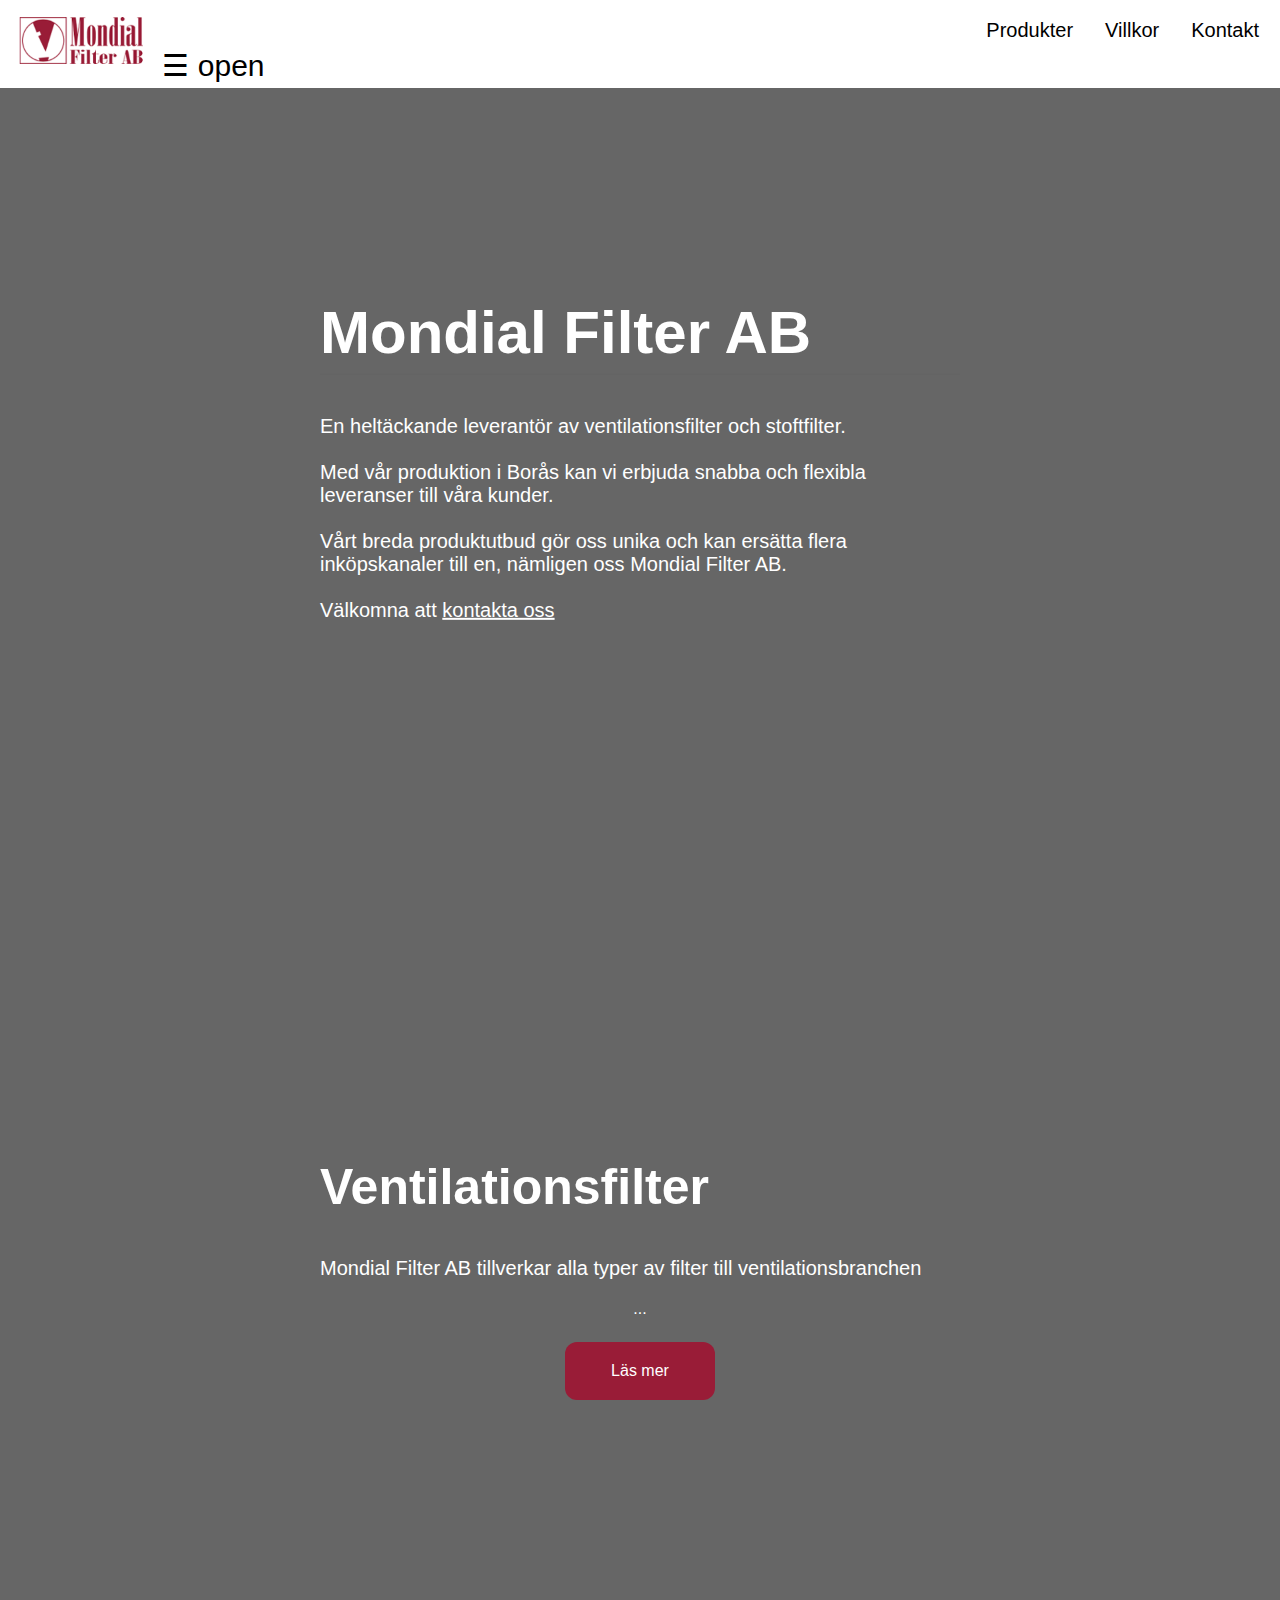
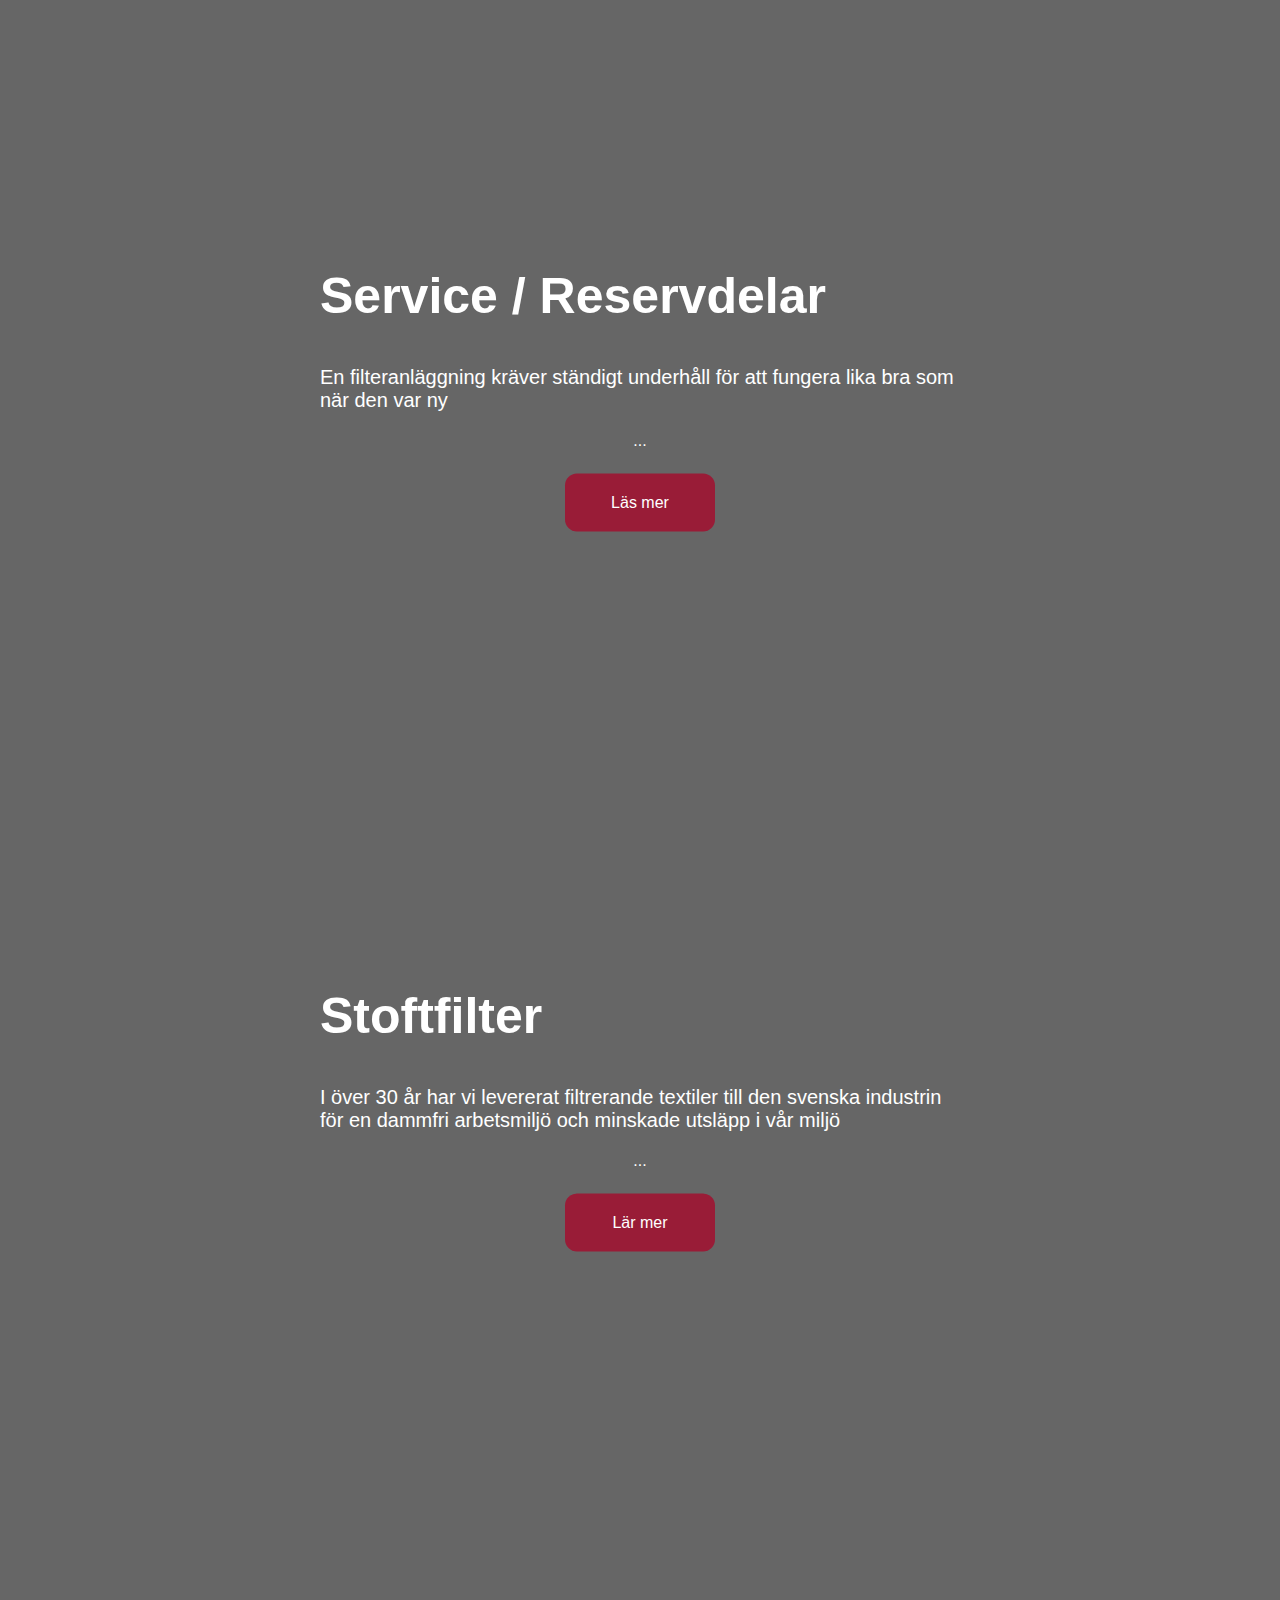
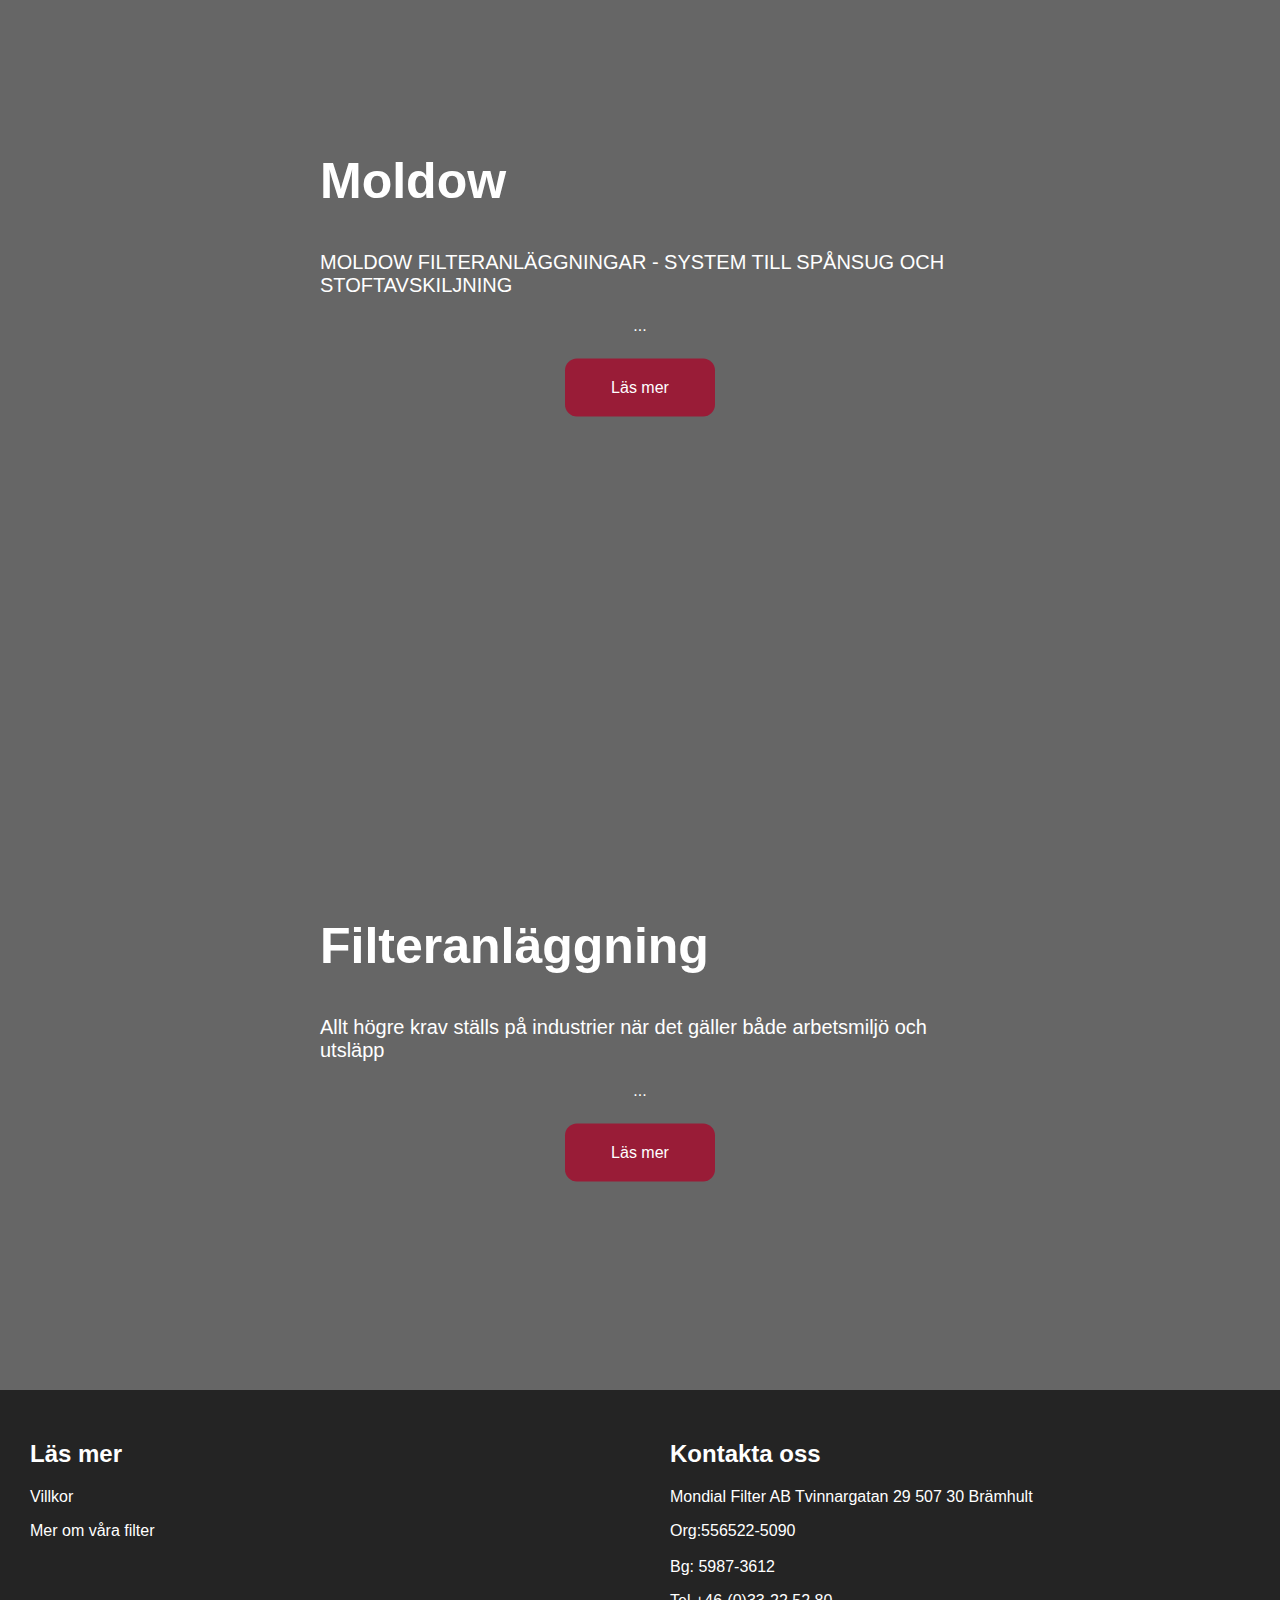
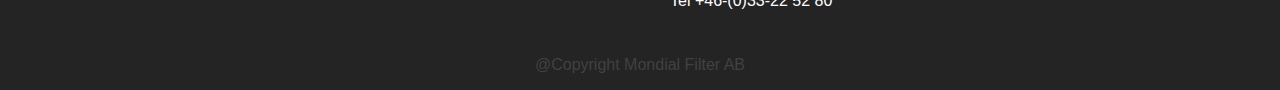
==== commit 6b8efca5: "update" ====
--- a/index.html
+++ b/index.html
@@ -1,17 +1,17 @@
 <!DOCTYPE html>
 <html lang="sv">
 <head>
-
-  <script src="jquery.js"></script>
+    <!--Head-->
+  <script src="jquery.js"></script><!--Laddar in JQuery bibloteket-->
   <title>Mondial Filter AB</title>
   <meta charset="utf-8">
   <meta name="viewport" content="width=device-width, initial-scale=1">
-  <link rel="stylesheet" href="css/stylesheetIndex.css">
-  <link rel="stylesheet" href="https://cdnjs.cloudflare.com/ajax/libs/font-awesome/4.7.0/css/font-awesome.min.css">
-
-
-
+  <link rel="stylesheet" href="css/stylesheetIndex.css"><!--CSS-->
+
+
+<!-- Javascript -->
   <script>
+    //Läs mer knappar
         $(document).ready(function(){
             $( ".more" ).each(function( index ) {
                 $(this).hide();
@@ -31,18 +31,10 @@
           else{
             moreText.show("4");
             button.text("Läs mindre");
-          }       
-    });
+          }
+        });
   });
-
-  function menuShift() {
-  var x = document.getElementById("menu");
-  if (x.className === "rightHeader") {
-    x.className += " responsive";
-  } else {
-    x.className = "rightHeader";
-  }
-}
+  //Menu till fafafabars
 
   </script>
 </head>
@@ -51,15 +43,25 @@
   <div class="header">
     <!-- Logo -->
     <a href="index.html"><img src="css/images/Loggo.png" class="headerLogo" alt="Loggo"></a> <!-- Sidomenyn -->
-    <div class="rightHeader" id="menu">
+    <div class="rightHeader" >
       <a href="produkter.html">Produkter</a>
       <a href="villkor.html">Villkor</a>
-      <a href="kontakt.html">Kontakt</a>      
-      <a href="javascript:void(0);" class="icon" onclick="menuShift()">
-        <i class="fa fa-bars"></i></a>
-    </div>
+      <a href="kontakt.html">Kontakt</a> 
+  </div>
+
+
+  <div id="mySidenav" class="sidenav">
+    <a href="javascript:void(0)" class="closebtn" onclick="closeNav()">&times;</a>
+    <a href="#">About</a>
+    <a href="#">Services</a>
+    <a href="#">Clients</a>
+    <a href="#">Contact</a>
   </div>
   
+  <!-- Use any element to open the sidenav -->
+  <span style="font-size:30px;cursor:pointer" onclick="openNav()">&#9776; open</span>
+
+  </div>
   <!--Sidans innehåll-->
 
   <div class="MondialBG" id="parallax">
@@ -185,4 +187,16 @@
 
   </div>
 </body>
+
+<script>
+            function openNav() {
+  document.getElementById("mySidenav").style.width = "250px";
+}
+
+/* Set the width of the side navigation to 0 */
+function closeNav() {
+  document.getElementById("mySidenav").style.width = "0";
+}
+</script>
+
 </html>--- a/css/stylesheetIndex.css
+++ b/css/stylesheetIndex.css
@@ -35,6 +35,46 @@
   color: #991c37;
   opacity: 1;
   }
+
+
+  /* The side navigation menu */
+.sidenav {
+  height: 100%; /* 100% Full-height */
+  width: 0; /* 0 width - change this with JavaScript */
+  position: fixed; /* Stay in place */
+  z-index: 1; /* Stay on top */
+  top: 0; /* Stay at the top */
+  left: 0;
+  background-color: #111; /* Black*/
+  overflow-x: hidden; /* Disable horizontal scroll */
+  padding-top: 60px; /* Place content 60px from the top */
+  transition: 0.5s; /* 0.5 second transition effect to slide in the sidenav */
+}
+
+/* The navigation menu links */
+.sidenav a {
+  padding: 8px 8px 8px 32px;
+  text-decoration: none;
+  font-size: 25px;
+  color: #818181;
+  display: block;
+  transition: 0.3s;
+}
+
+/* When you mouse over the navigation links, change their color */
+.sidenav a:hover {
+  color: #f1f1f1;
+}
+
+/* Position and style the close button (top right corner) */
+.sidenav .closebtn {
+  position: absolute;
+  top: 0;
+  right: 25px;
+  font-size: 36px;
+  margin-left: 50px;
+}
+
 
   body {
     margin: 0;
@@ -244,34 +284,21 @@
   }
 /*För mindre media*/
   @media screen and (max-width: 1012px) {
-    .rightHeader a{display: none;}
-    
-    .rightHeader.responsive .icon {
-      position: absolute;
-      right: 0;
-      top: 0;
-    }
-    
+
     #parallax {
       background-attachment: scroll;
       height: 100vh;
     }
 
-    .rightHeader.responsive {position: relative;}
-    
-    .rightHeader a.icon {
-      float: right;
-      display: block;
-    }
-    
-    .rightHeader.responsive a {
-      float: none;
-      display: block;
-      text-align: left;
-    }
-
     .containerText {
       width: 100%;
       padding: 20px 5px;
     }
+
+    .containerText h1{
+      font-size: 10vw;
+    }
+    .containerText h2{
+      font-size: 9vw;
+    }
   }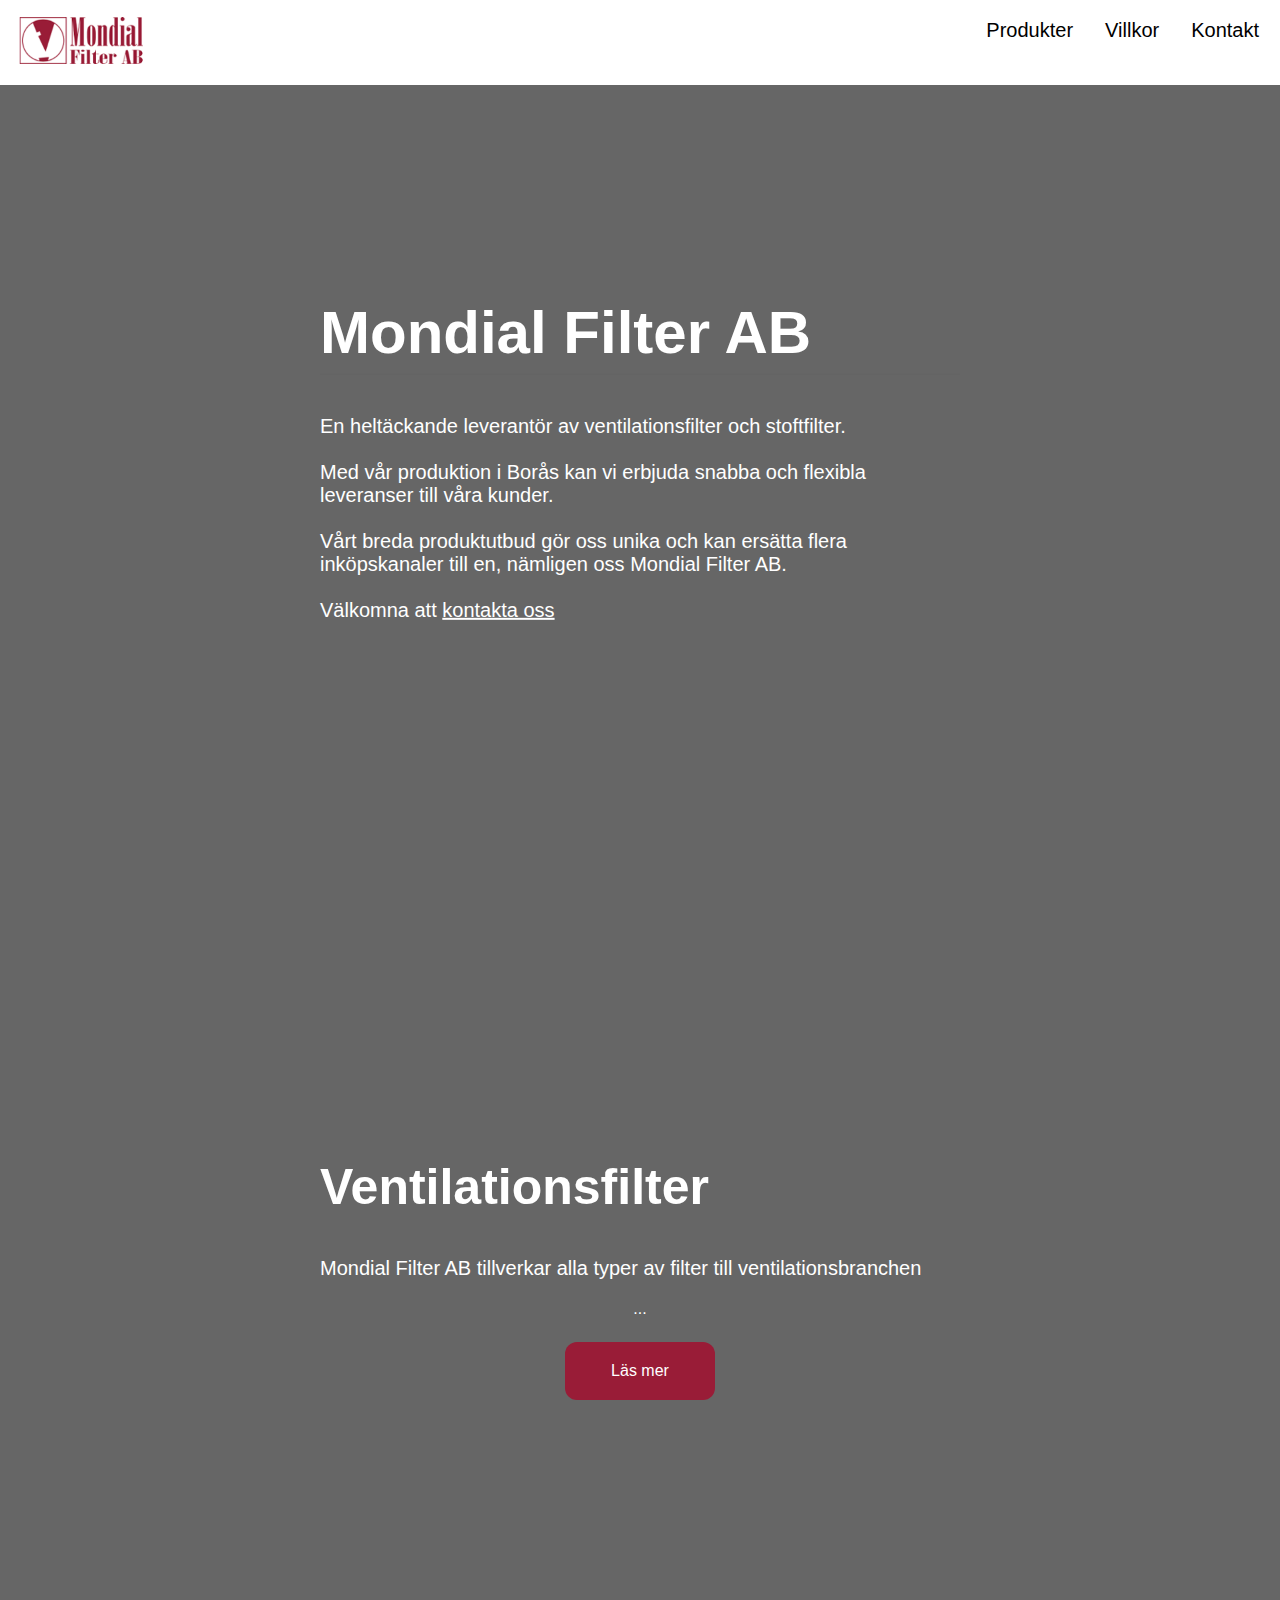
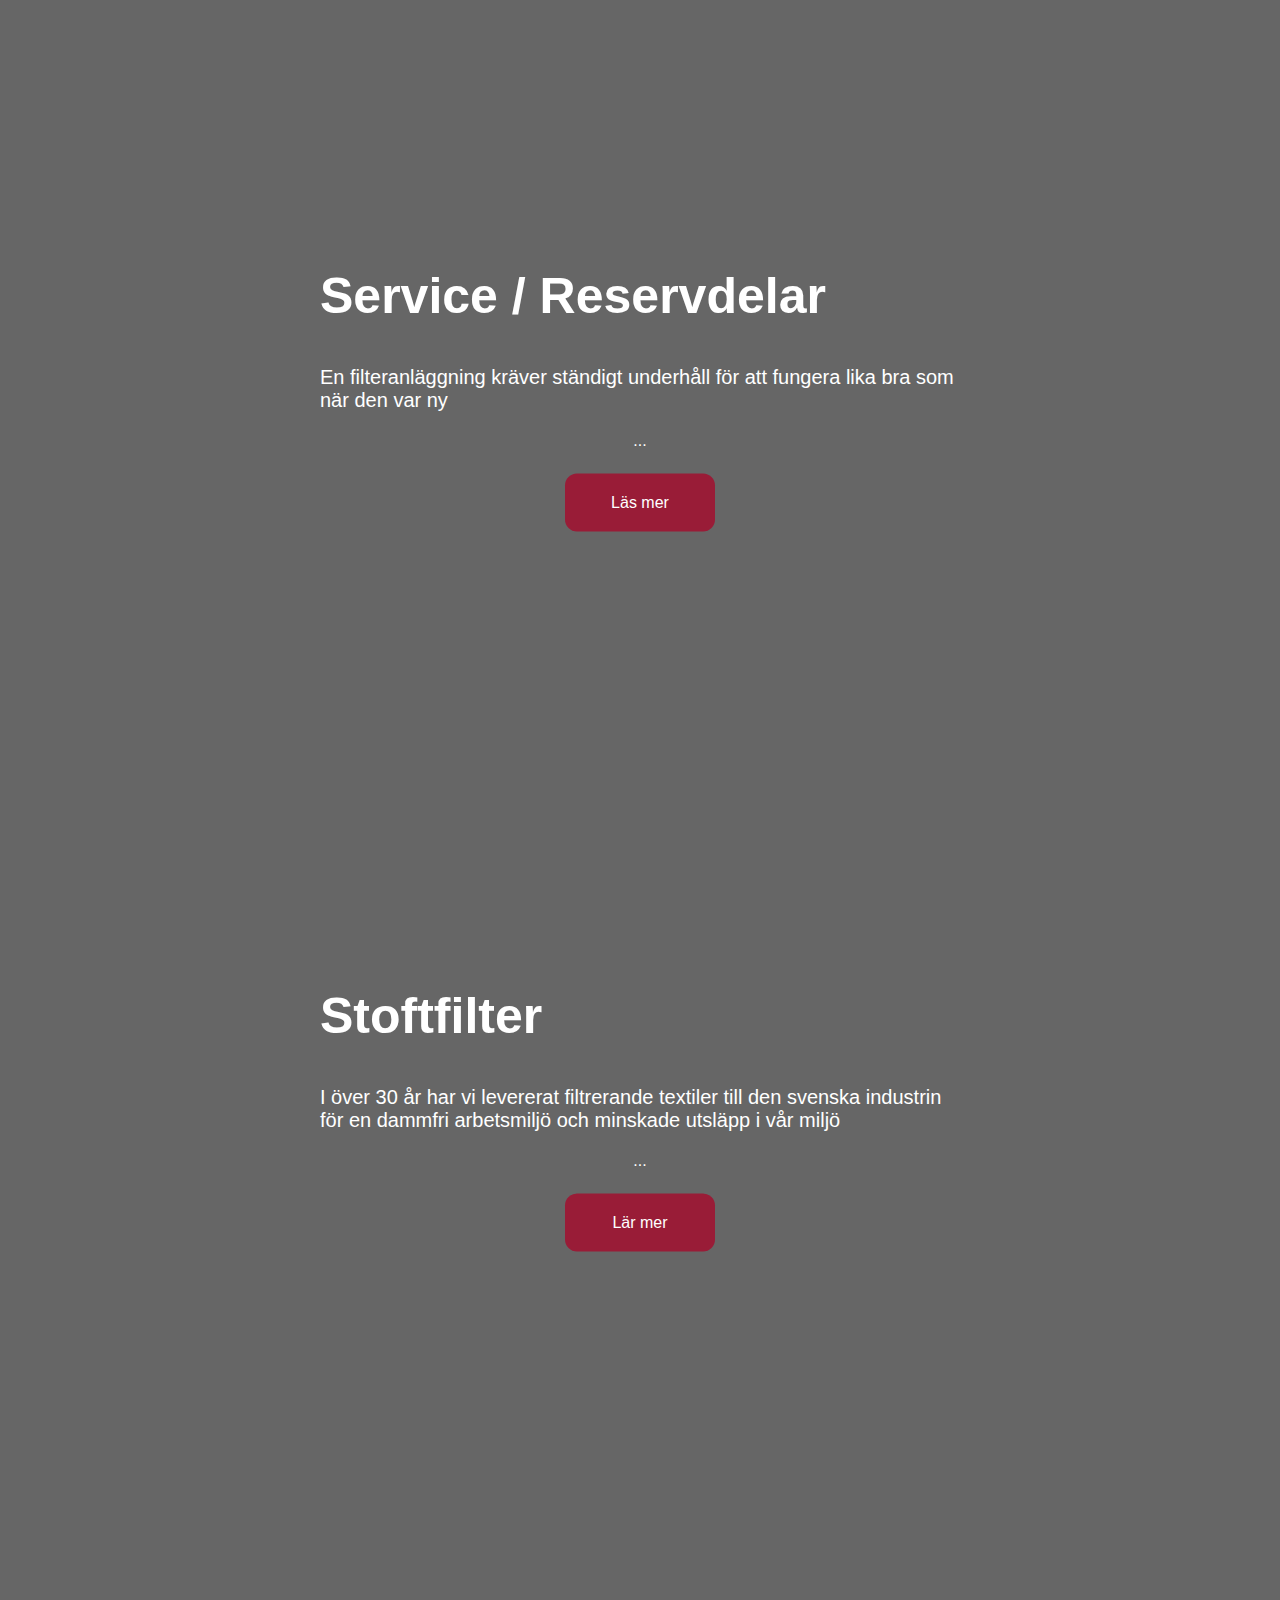
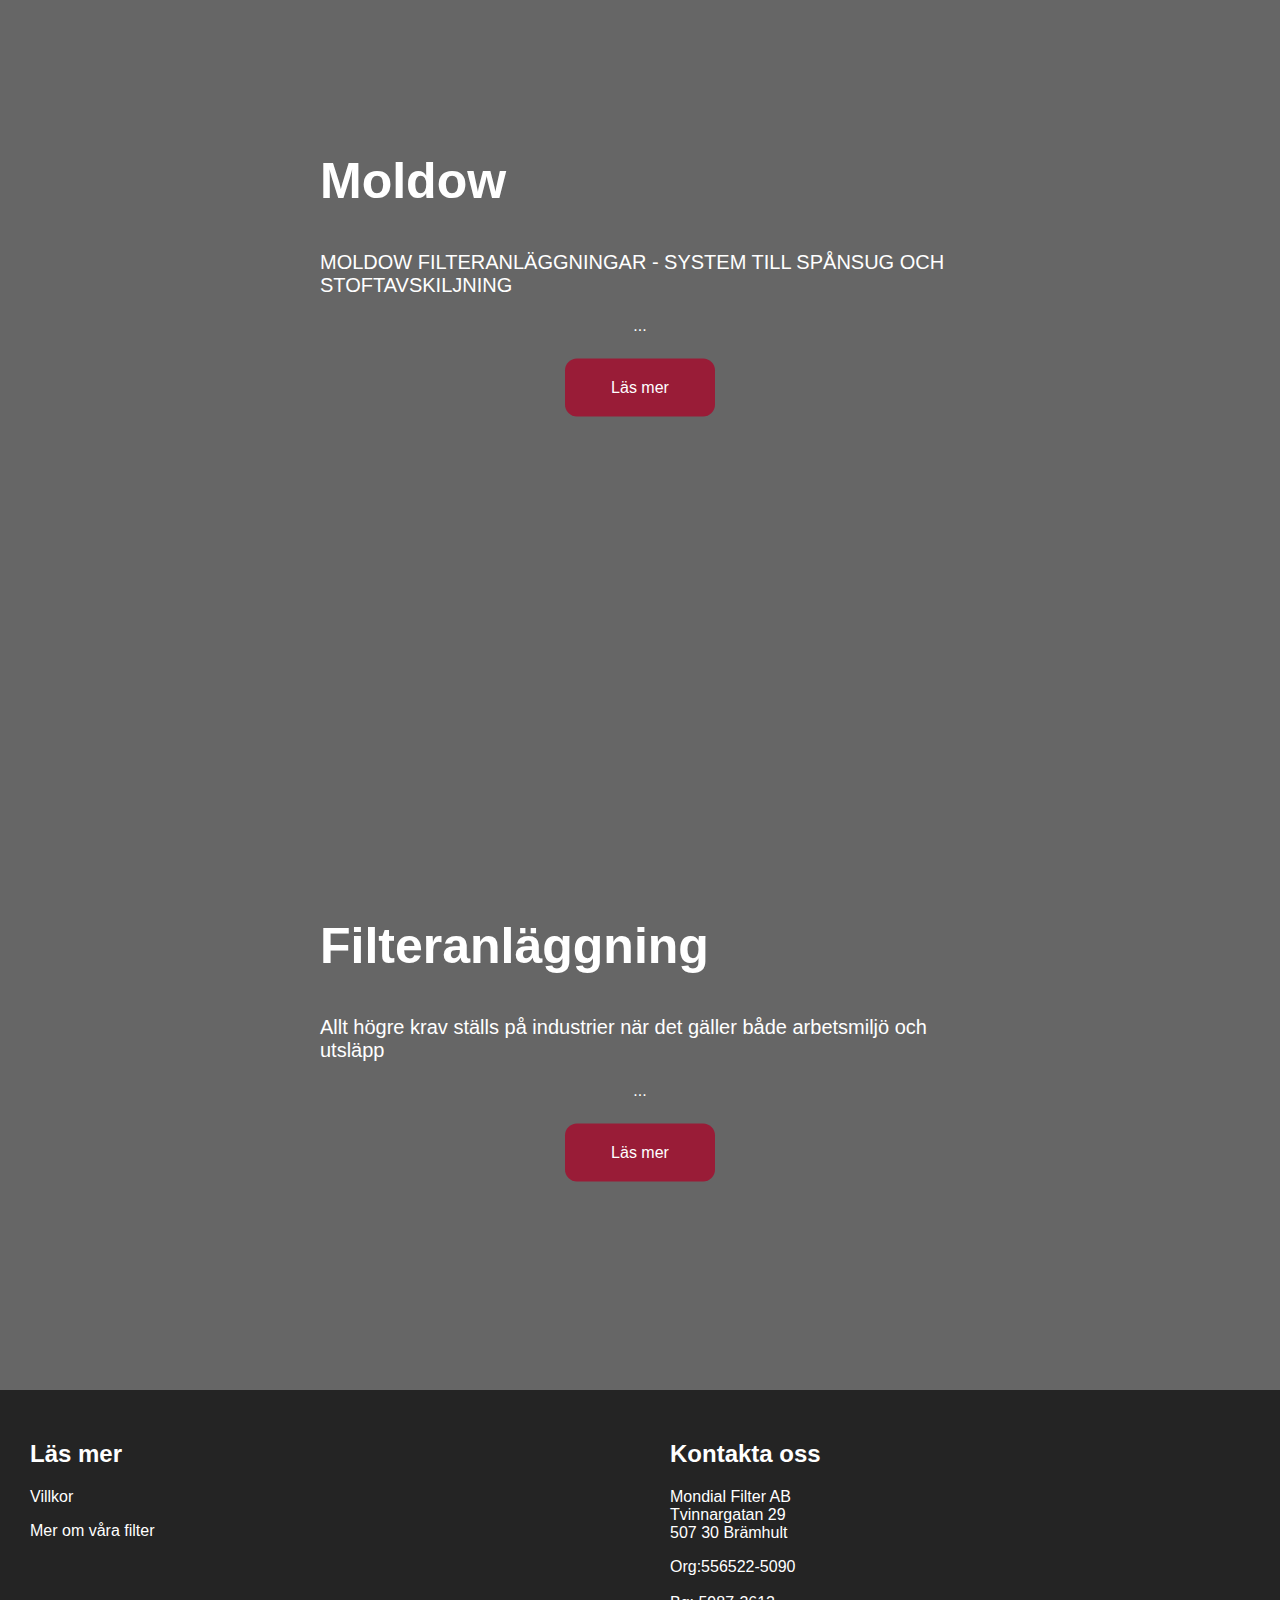
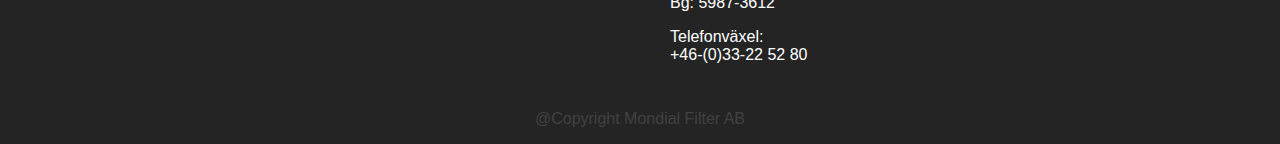
==== commit 2d0d3356: "ny" ====
--- a/index.html
+++ b/index.html
@@ -52,18 +52,16 @@
 
   <div id="mySidenav" class="sidenav">
     <a href="javascript:void(0)" class="closebtn" onclick="closeNav()">&times;</a>
-    <a href="#">About</a>
-    <a href="#">Services</a>
-    <a href="#">Clients</a>
-    <a href="#">Contact</a>
+      <a href="produkter.html">Produkter</a>
+      <a href="villkor.html">Villkor</a>
+      <a href="kontakt.html">Kontakt</a>
   </div>
   
   <!-- Use any element to open the sidenav -->
-  <span style="font-size:30px;cursor:pointer" onclick="openNav()">&#9776; open</span>
+  <span class="openBtn" onclick="openNav()">&#9776; </span>
 
   </div>
   <!--Sidans innehåll-->
-
   <div class="MondialBG" id="parallax">
     <div class="shader">
       <div class="containerText">
@@ -92,7 +90,9 @@
           Självklart har vi Panelfilter, Pleatfilter, Metallfilter, Kompaktfilter, Hepafilter, Strutfilter............. Och i de allra flesta fall med ram av trä, metall eller plast. Vi har alla typer av filtermedia, antingen som hel rulle eller klippt till färdiga mått.<br>
           <br>
           Vi har helt enkelt alla filter till ventilationsbranchen !</p>
-        </div><button class="myBtn">Läs mer</button>
+        </div>
+        <button class="myBtn">Läs mer</button>
+        <a class ="myLink" href="ventilationsfilter.html"> Läs mer </a>
       </div>
     </div>
   </div>
@@ -109,7 +109,9 @@
           Vi tillhandahåller reservdelar för de flesta fabrikat och erbjuder reparationer när det krävs.<br>
           <br>
           Har ni läckage i Era filter eller om filtermedian är igensatt erbjuder vi självklart hjälp att utföra filterbyte</p>
-        </div><button class="myBtn">Läs mer</button>
+        </div>
+        <button class="myBtn">Läs mer</button>
+        <a class ="myLink" href="serviceInfo.html"> Läs mer </a>
       </div>
     </div>
   </div>
@@ -126,7 +128,9 @@
           Processfilter har många olika utföranden och vårt mål är att kunna hjälpa alla kunders behov genom en bred produktportfölj med stor erfarenhet.<br>
           <br>
           Filterpatroner, filterkassetter och filterpåsar för stoftfiltrering är också produkter vi förser våra kunder med.</p>
-        </div><button class="myBtn">Lär mer</button>
+        </div> 
+        <button class="myBtn">Lär mer</button>
+        <a class ="myLink" href="stoftfilter.html"> Läs mer </a>
       </div>
     </div>
   </div>
@@ -142,7 +146,9 @@
           Moldows filteranläggningar är kända för låg driftskostnad, hög filtreringsgrad och flexibel processtyrning, vilket medför låga energikostnader och samtidigt hög driftsäkerhet. Kombinationen med Moldows Energy Manager-kontrollsystem och högeffektiva fläktar säkrar ett energioptimerat, driftsäkert och hållbart filtersystem, som kan ge besparingar på upp till 70% i jämförelse med traditionella anläggningar.<br>
           <br>
           Alla Moldows spånsugsanläggningar är moduluppbyggda, vilket gör det möjligt att skräddarsy anläggningen, så det passerar till det individuella företagets behov och produktion. Dessutom är modulsystemet en framtidssäkring då det enkelt går att utvidga med fler moduler.</p>
-        </div><button onclick="myFunction()" class="myBtn">Läs mer</button>
+        </div>
+        <button onclick="myFunction()" class="myBtn">Läs mer</button>
+        <a class ="myLink" href="moldow.html"> Läs mer </a>
       </div>
     </div>
   </div>
@@ -157,7 +163,9 @@
           <p>Mondial Filter AB säljer kompletta filteranläggningar utformade för den specifika applikationen. Allt från små kompakta patronfilter till stora rökgasfilter i form av slangfilter.<br>
           <br>
           Vi erbjuder även ombyggnationer av befintliga stoftfilter som kan få det gamla skakrensade filtret till att klara av högre krav och bli energieffektivare med en ny tryckluftsrensning.</p>
-        </div><button onclick="myFunction()" class="myBtn">Läs mer</button>
+        </div>
+        <button onclick="myFunction()" class="myBtn">Läs mer</button>
+        <a class ="myLink" href="filteranl.html"> Läs mer </a>
       </div>
     </div>
   </div>
@@ -174,11 +182,11 @@
 
     <div class="footerColumn">
       <h2 href="">Kontakta oss</h2>
-      <p href="">Mondial Filter AB Tvinnargatan 29 507 30 Brämhult</p>
+      <p href="">Mondial Filter AB <br> Tvinnargatan 29 <br> 507 30 Brämhult</p>
       <p>Org:556522-5090<br>
       <br>
       Bg: 5987-3612</p>
-      <p>Tel +46-(0)33-22 52 80</p>
+      <p>Telefonväxel: <br> +46-(0)33-22 52 80</p>
     </div>
 
     <div class="footerCopyright">
@@ -189,11 +197,10 @@
 </body>
 
 <script>
-            function openNav() {
-  document.getElementById("mySidenav").style.width = "250px";
+function openNav() {
+  document.getElementById("mySidenav").style.width = "100%";
 }
 
-/* Set the width of the side navigation to 0 */
 function closeNav() {
   document.getElementById("mySidenav").style.width = "0";
 }
--- a/css/stylesheetIndex.css
+++ b/css/stylesheetIndex.css
@@ -1,304 +1,320 @@
-/*Header*/
-  .header {
-    z-index: 3;
-    position: absolute;
-    width: 100%;
-    padding: 5px;
-    background-color: rgb(255, 255, 255);
+.header {
+  z-index:3;
+  position:absolute;
+  width:100%;
+  background-color:#fff;
+  padding:5px;
   }
   
   .headerLogo {
-    padding: 10px;
-    width: 153px;
-  }
-
+  width:153px;
+  padding:10px;
+  }
+  
   .rightHeader {
-    float: right;
-    overflow: hidden;
-  }
-
+  float:right;
+  overflow:hidden;
+  }
+  
   .rightHeader .icon {
-    display: none;
-  }
-
+  display:none;
+  }
+  
   .rightHeader a {
-  float: left;
-  display: block;
-  color: #000000;
-  text-align: center;
-  padding: 14px 16px;
-  text-decoration: none;
-  font-size: 20px;
-  }
-
+  float:left;
+  display:block;
+  color:#000;
+  text-align:center;
+  text-decoration:none;
+  font-size:20px;
+  padding:14px 16px;
+  }
+  
   .rightHeader a:hover {
-  color: #991c37;
-  opacity: 1;
-  }
-
-
-  /* The side navigation menu */
-.sidenav {
-  height: 100%; /* 100% Full-height */
-  width: 0; /* 0 width - change this with JavaScript */
-  position: fixed; /* Stay in place */
-  z-index: 1; /* Stay on top */
-  top: 0; /* Stay at the top */
-  left: 0;
-  background-color: #111; /* Black*/
-  overflow-x: hidden; /* Disable horizontal scroll */
-  padding-top: 60px; /* Place content 60px from the top */
-  transition: 0.5s; /* 0.5 second transition effect to slide in the sidenav */
-}
-
-/* The navigation menu links */
-.sidenav a {
-  padding: 8px 8px 8px 32px;
-  text-decoration: none;
-  font-size: 25px;
-  color: #818181;
-  display: block;
-  transition: 0.3s;
-}
-
-/* When you mouse over the navigation links, change their color */
-.sidenav a:hover {
-  color: #f1f1f1;
-}
-
-/* Position and style the close button (top right corner) */
-.sidenav .closebtn {
-  position: absolute;
-  top: 0;
-  right: 25px;
-  font-size: 36px;
-  margin-left: 50px;
-}
-
-
+  color:#991c37;
+  opacity:1;
+  }
+  
+  .sidenav {
+  height:100%;
+  width:0;
+  position:fixed;
+  z-index:1;
+  top:0;
+  left:0;
+  background-color:#111;
+  overflow-x:hidden;
+  transition:.5s;
+  padding-top:60px;
+  text-align:center;
+  }
+  
+  .sidenav a {
+  text-decoration:none;
+  font-size:25px;
+  color:#818181;
+  display:block;
+  transition:.3s;
+  padding:8px 8px 8px 32px;
+  }
+  
+  .sidenav a:hover {
+  color:#f1f1f1;
+  }
+  
+  .sidenav .closebtn {
+  position:absolute;
+  top:0;
+  right:25px;
+  font-size:36px;
+  margin-left:50px;
+  }
+  
+  .openBtn {
+  display:none;
+  font-size:30px;
+  cursor:pointer;
+  }
+  
   body {
-    margin: 0;
-    font-family: Arial, Helvetica, sans-serif;
-    height: 100%;
-  }
-
-  /* INDEX innehållet*/
-
-/*huvudinnehållet*/
-
- .shader {/*Skuggar innehåll*/
-    background-color: rgba(0, 0, 0, 0.6);
-    width: 100%;
-    height: 100%;
-    position: relative;
-    overflow: hidden;
-  }
-
+  font-family:Arial, Helvetica, sans-serif;
+  height:100%;
+  margin:0;
+  }
+  
+  #main {
+  transition:margin-left .5s;
+  }
+  
+  .shader {
+  background-color:rgba(0,0,0,0.6);
+  width:100%;
+  height:100%;
+  position:relative;
+  overflow:hidden;
+  }
+  
   .MondialBG {
-    background-image: url('./images/background2.jpg');    
-    /* Parallax scrolling effect */
-    background-attachment: fixed;
-    background-position: relative;
-    background-repeat: no-repeat;
-    background-size: cover;
-    height: 100vh;
-  }
-  .aboutBG{
-    background-image: url('./images/Mondial.png');
-    background-attachment: fixed;
-    background-position: relative;
-    background-repeat: no-repeat;
-    background-size: cover;
-    height: 80vh;
-  }
- 
-
+  background-image:url(./images/background2.jpg);
+  background-attachment:fixed;
+  background-position:relative;
+  background-repeat:no-repeat;
+  background-size:cover;
+  height: 100vh;
+  }
+  
+  .aboutBG {
+  background-image:url(./images/Mondial.png);
+  background-attachment:fixed;
+  background-position:relative;
+  background-repeat:no-repeat;
+  background-size:cover;
+  height:80vh;
+  }
+  
   .StadBG {
-    background-image: url('./images/stad.jpg');
-    background-attachment: fixed;
-    background-position: relative;
-    background-repeat: no-repeat;
-    background-size: cover;
-    height: 80vh;
-    
-  }
-
+  background-image:url(./images/stad.jpg);
+  background-attachment:fixed;
+  background-position:relative;
+  background-repeat:no-repeat;
+  background-size:cover;
+  height:80vh;
+  }
+  
   .stoftBG {
-    background-image: url('./images/fabrik.jpg');
-    background-attachment: fixed;
-    background-position: relative;
-    background-repeat: no-repeat;
-    background-size: cover;
-    height: 80vh;
-  }
-
-  .serviceBG{
-    background-image: url('./images/service.jpg');
-    background-attachment: fixed;
-    background-position: relative;
-    background-repeat: no-repeat;
-    background-size: cover;
-    height: 80vh;
-  }
-
+  background-image:url(./images/fabrik.jpg);
+  background-attachment:fixed;
+  background-position:relative;
+  background-repeat:no-repeat;
+  background-size:cover;
+  height:80vh;
+  }
+  
+  .serviceBG {
+  background-image:url(./images/service.jpg);
+  background-attachment:fixed;
+  background-position:relative;
+  background-repeat:no-repeat;
+  background-size:cover;
+  height:80vh;
+  }
+  
   .moldowBG {
-    background-image: url('./images/moldow.jpg');
-    background-attachment: fixed;
-    background-position: relative;
-    background-repeat: no-repeat;
-    background-size: cover;
-    height: 90vh;
-  }
-
+  background-image:url(./images/moldow.jpg);
+  background-attachment:fixed;
+  background-position:relative;
+  background-repeat:no-repeat;
+  background-size:cover;
+  height:90vh;
+  }
+  
   .filteranlaggningBG {
-    background-image: url('./images/anlagning.jpg');
-    background-attachment: fixed;
-    background-position: relative;
-    background-repeat: no-repeat;
-    background-size: cover;
-    height: 80vh;
-  }
-
-/*All första sidans text*/
+  background-image:url(./images/anlagning.jpg);
+  background-attachment:fixed;
+  background-position:relative;
+  background-repeat:no-repeat;
+  background-size:cover;
+  height:80vh;
+  }
+  
+  .myLink {
+  background-color:#991c37;
+  color:#FFF;
+  text-align:center;
+  display:none;
+  border-radius:12px;
+  padding:14px 25px;
+  }
+  
   .containerText {
-    text-align: center;
-    position: absolute;
-    top: 50%;
-    left: 50%;
-    transform: translate(-50%, -50%);
-    color: white;
-    width: 50%;
-  }
+  text-align:center;
+  position:absolute;
+  top:50%;
+  left:50%;
+  transform:translate(-50%,-50%);
+  color:#FFF;
+  width:50%;
+  }
+  
   .containerText h1 {
-    font-size: 60px;
-    text-align: left;
-    border-bottom: 1px solid rgb(100, 100, 100);
-    padding-bottom: 5px;
-  }
-
+  font-size:60px;
+  text-align:left;
+  border-bottom:1px solid #646464;
+  padding-bottom:5px;
+  }
+  
   .containerText h1::after {
-    content: "";
-    display: block;
-    border-bottom: 2px solid #991c37;
-    width: 0;
-    position: relative;
-    bottom: -7px; /* your padding + border-width */
-    transition: width .8s ease;
+  content:"";
+  display:block;
+  border-bottom:2px solid #991c37;
+  width:0;
+  position:relative;
+  bottom:-7px;
+  transition:width .8s ease;
   }
   
   .sektion:hover h1::after {
-    width: 65%;
-  }
-
+  width:65%;
+  }
+  
   .containerText h2 {
-    font-size: 50px;
-    text-align: left;  
-  }
+  font-size:50px;
+  text-align:left;
+  }
+  
   .containerText p {
-    text-align: left;
-    font-size: 20px;
-  }
+  text-align:left;
+  font-size:20px;
+  }
+  
   .containerText a {
-    color: rgb(255, 255, 255);
-    text-decoration: underline;
-  }
+  color:#fff;
+  text-decoration:underline;
+  }
+  
   .containerText a:hover {
-    color: rgb(153,28,55);
-  }
-/*CSS knapp*/
+  color:#991c37;
+  }
+  
   .more {
-    display: none;
-    text-align: left;
-    font-size: 20px;
-    
-  }
-  .dots{
-    display: inline;
-    text-align: left;
-  }
-
-  .myBtn {
-      background-color:rgb(153, 28, 55); /* Green */
-      border: none;
-      color: white;
-      padding: 20px;
-      text-align: center;
-      text-decoration: none;
-      font-size: 16px;
-      margin: 4px 2px;
-      width: 150px;
-      border-radius: 12px;
-      cursor: pointer;
-    }
-    .myBtn:hover { opacity: 0.6;}
-
-    .kontaktBtn {
-      background-color:rgb(153, 28, 55); /* Green */
-      border: none;
-      color: white;
-      padding: 20px;
-      text-align: center;
-      text-decoration: none;
-      font-size: 16px;
-      margin: 4px 2px;
-      width: 150px;
-      border-radius: 12px;
-      cursor: pointer;
-    }
-    .kontaktBtn:hover {
-      opacity: 0.6;
-    }
-
-  /*Här börjar footern*/  
-
+  display:none;
+  text-align:left;
+  font-size:20px;
+  }
+  
+  .dots {
+  display:inline;
+  text-align:left;
+  }
+  
   * {
-    box-sizing: border-box;
-  }
+  box-sizing:border-box;
+  }
+  
   .footer {
-    width: 100%;
-    background-color: rgb(36, 36, 36);
-    position: absolute;
-  }
-
+  width:100%;
+  background-color:#242424;
+  position:absolute;
+  }
+  
   .footerColumn {
-    color: white;
-    float: left;
-    width: 50%;
-    padding: 30px;
-  }
-
+  color:#FFF;
+  float:left;
+  width:50%;
+  padding:30px;
+  }
+  
   .footerColumn p:hover {
-    color:#991C37;
-    text-decoration: underline;
+  color:#991C37;
+  text-decoration:underline;
   }
   
   .row:after {
-    content: "";
-    display: table;
-    clear: both;
-  } 
-
+  content:"";
+  display:table;
+  clear:both;
+  }
+  
   .footerCopyright {
-    color: rgb(65, 65, 65);
-    text-align: center;
-  }
-/*För mindre media*/
-  @media screen and (max-width: 1012px) {
-
-    #parallax {
-      background-attachment: scroll;
-      height: 100vh;
-    }
-
-    .containerText {
-      width: 100%;
-      padding: 20px 5px;
-    }
-
-    .containerText h1{
-      font-size: 10vw;
-    }
-    .containerText h2{
-      font-size: 9vw;
-    }
+  color:#414141;
+  text-align:center;
+  }
+  
+  .myBtn,.kontaktBtn {
+  background-color:#991c37;
+  border:none;
+  color:#FFF;
+  text-align:center;
+  text-decoration:none;
+  font-size:16px;
+  width:150px;
+  border-radius:12px;
+  cursor:pointer;
+  margin:4px 2px;
+  padding:20px;
+  }
+  
+  .myBtn:hover,.kontaktBtn:hover {
+  opacity:0.6;
+  }
+  
+  @media screen and (max-width: 1012px){
+  .sidenav {
+  padding-top:15px;
+  }
+  
+  .sidenav a {
+  font-size:18px;
+  }
+  
+  .openBtn {
+  display:inline;
+  float:right;
+  }
+  
+  .myLink {
+  display:inline;
+  }
+  
+  #parallax {
+  background-attachment:scroll;
+  height:100vh;
+  }
+  
+  .containerText {
+  width:100%;
+  padding:20px 10px;
+  }
+  
+  .containerText h1 {
+  font-size:10vw;
+  }
+  
+  .containerText h2 {
+  font-size:9vw;
+  }
+  
+  .myBtn,.rightHeader {
+  display:none;
+  }
   }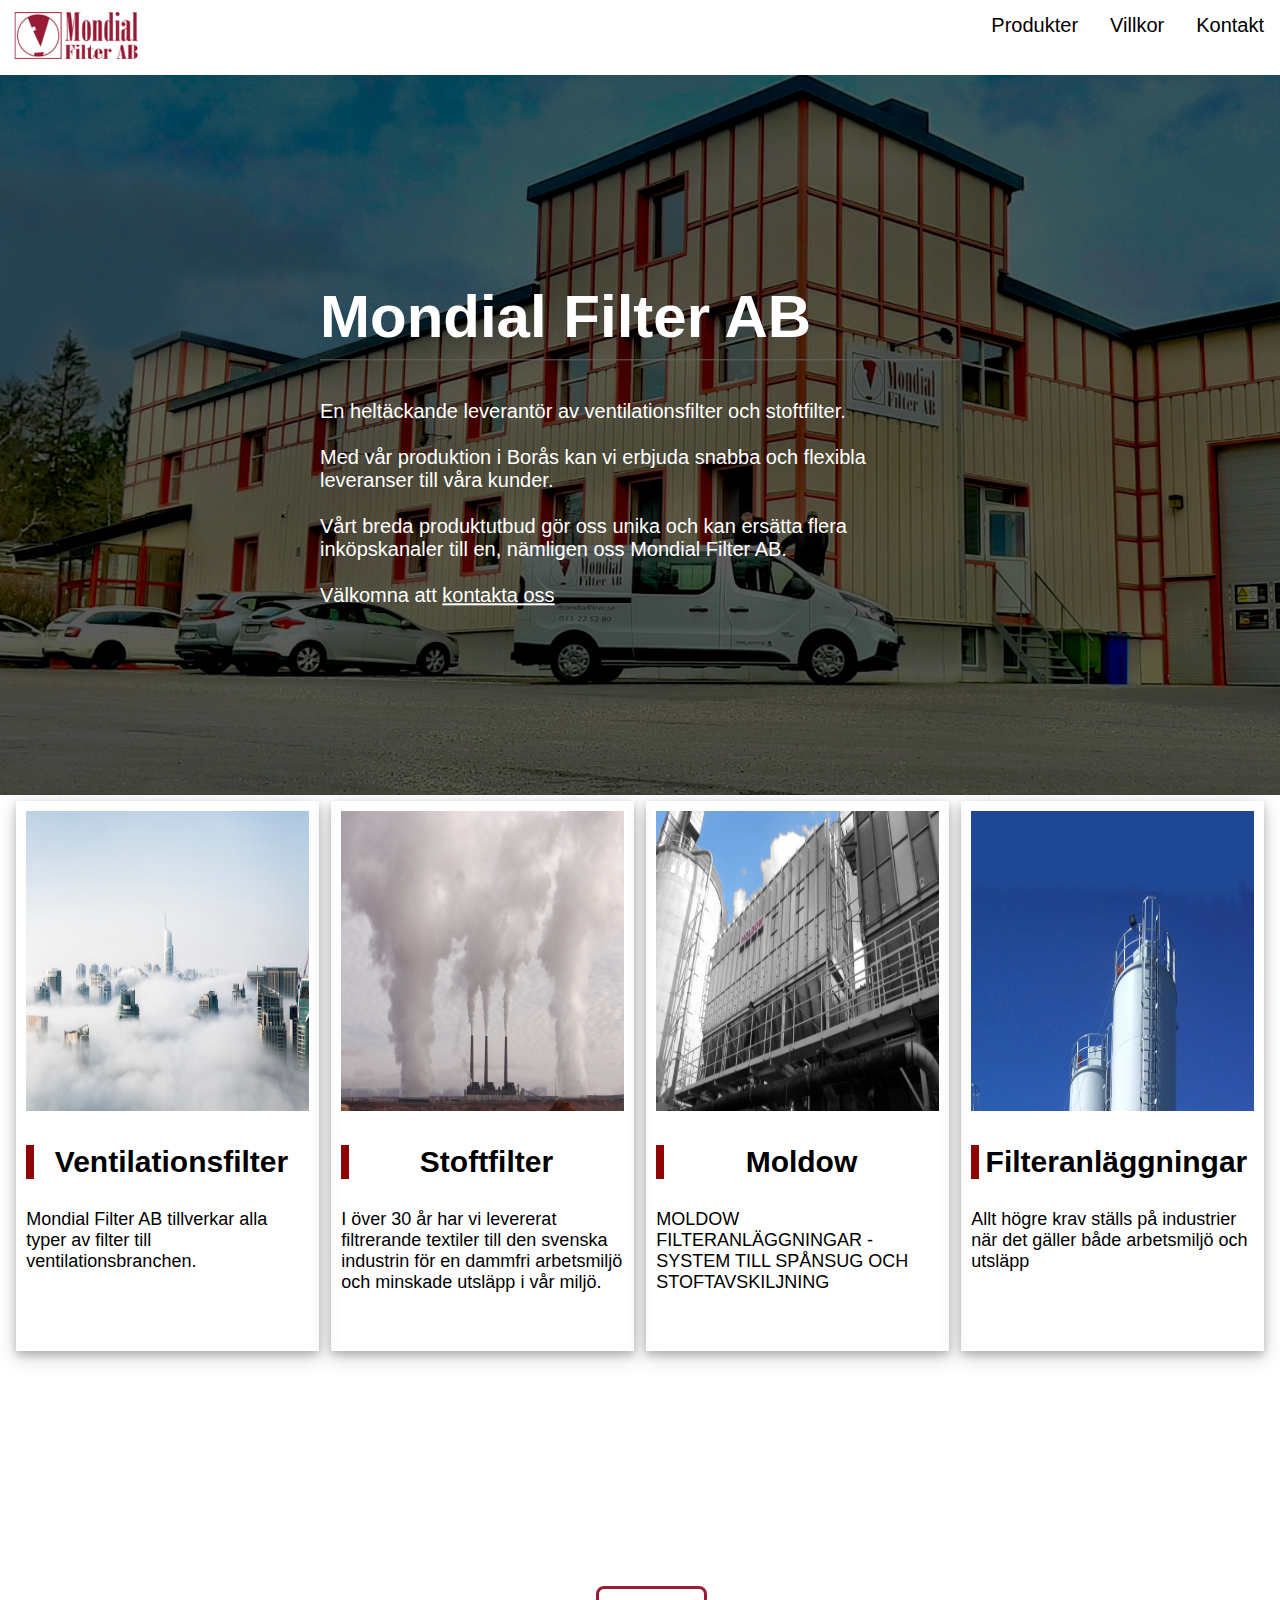
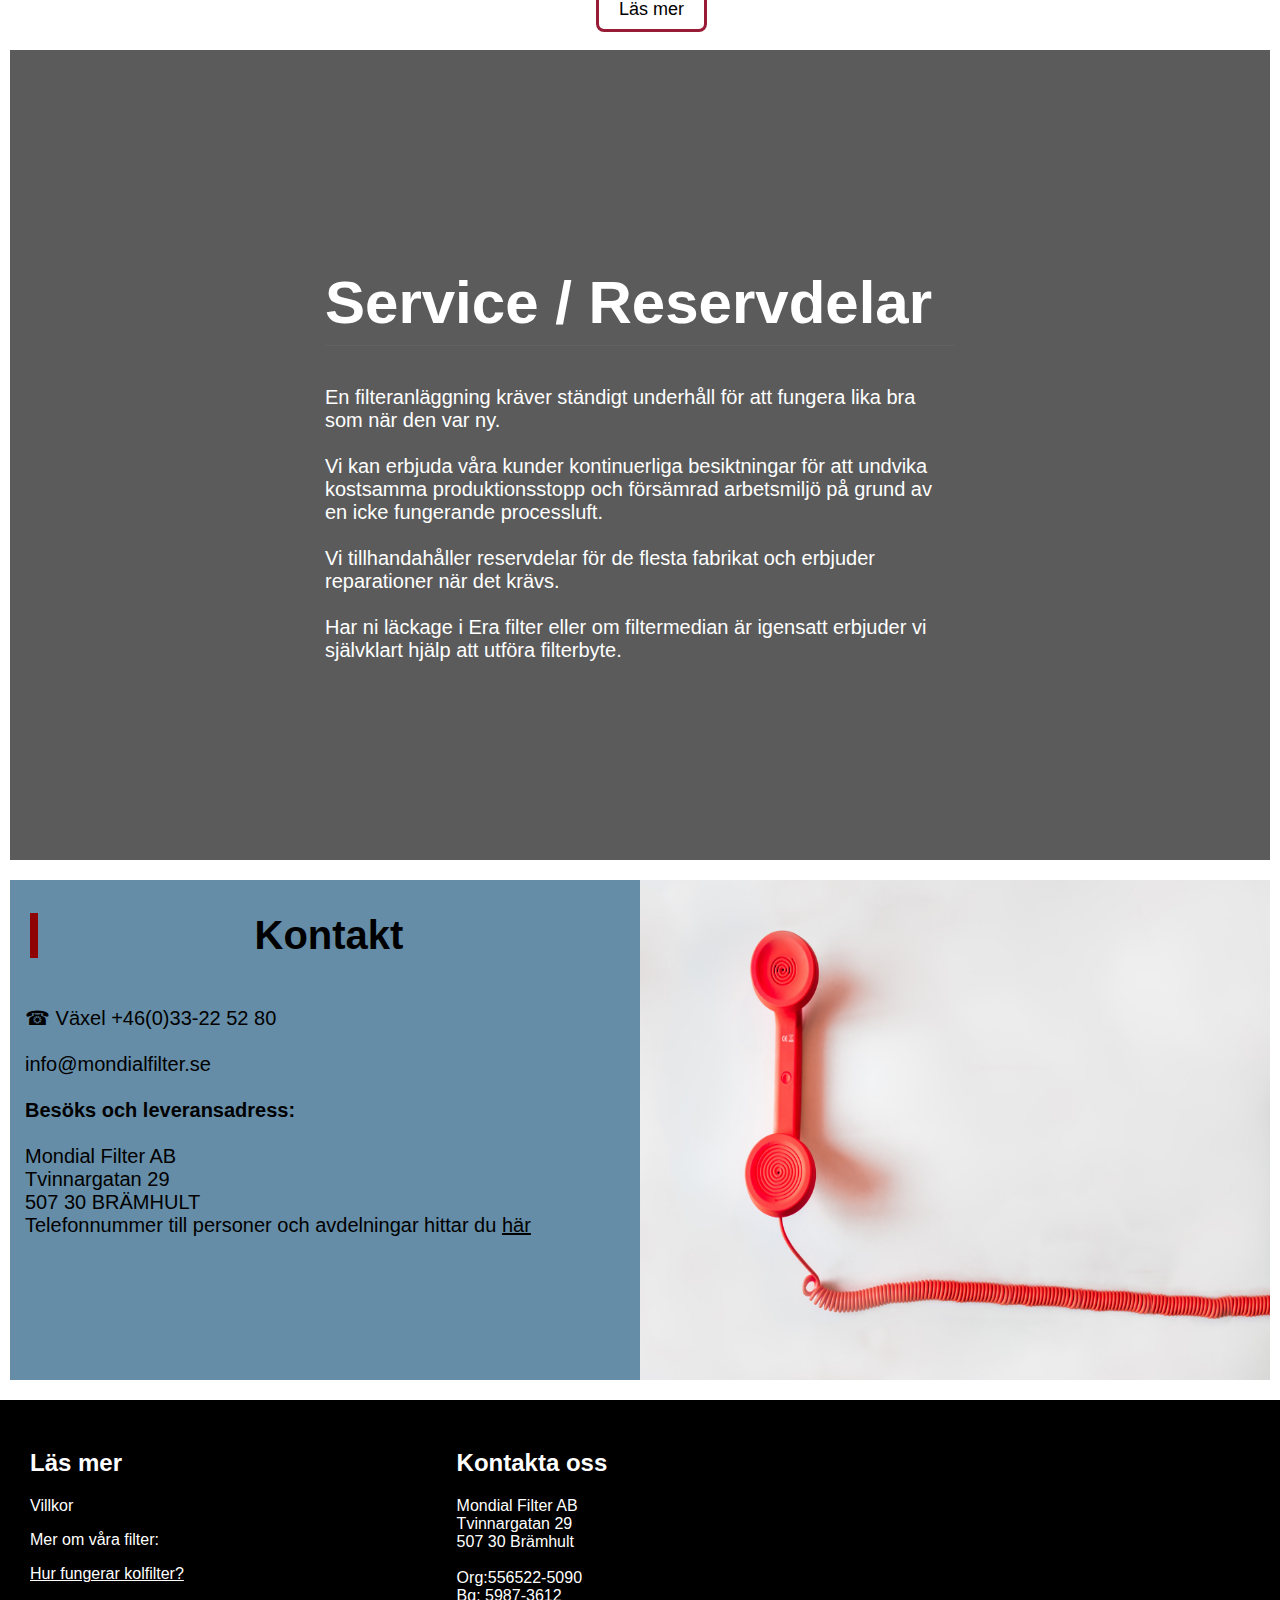
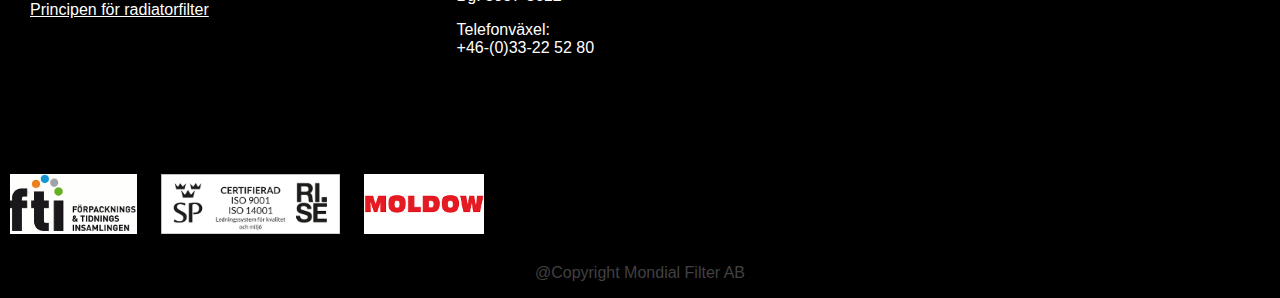
==== commit e70b6ec3: "test" ====
--- a/index.html
+++ b/index.html
@@ -1,15 +1,14 @@
 <!DOCTYPE html>
 <html lang="sv">
 <head>
-    <!--Head-->
+  <!--Head-->
+
   <script src="jquery.js"></script><!--Laddar in JQuery bibloteket-->
   <title>Mondial Filter AB</title>
   <meta charset="utf-8">
   <meta name="viewport" content="width=device-width, initial-scale=1">
-  <link rel="stylesheet" href="css/stylesheetIndex.css"><!--CSS-->
+  <link rel="stylesheet" href="css/stylesheet.css"><!--CSS-->
 
-
-<!-- Javascript -->
   <script>
     //Läs mer knappar
         $(document).ready(function(){
@@ -39,171 +38,139 @@
   </script>
 </head>
 <body>
-  <!--Header-->
   <div class="header">
     <!-- Logo -->
     <a href="index.html"><img src="css/images/Loggo.png" class="headerLogo" alt="Loggo"></a> <!-- Sidomenyn -->
-    <div class="rightHeader" >
-      <a href="produkter.html">Produkter</a>
-      <a href="villkor.html">Villkor</a>
-      <a href="kontakt.html">Kontakt</a> 
+    <div class="rightHeader">
+      <a href="produkter.html">Produkter</a> <a href="villkor.html">Villkor</a> <a href="kontakt.html">Kontakt</a>
+    </div>
+    <div id="mySidenav" class="sidenav">
+      <a href="javascript:void(0)" class="closebtn" onclick="closeNav()">×</a> <a href="produkter.html">Produkter</a> <a href="villkor.html">Villkor</a> <a href="kontakt.html">Kontakt</a>
+    </div><!-- Use any element to open the sidenav -->
+    <span class="openBtn" onclick="openNav()">☰</span>
   </div>
+ 
+    <div class="topBackground">
+      <div class="shader">
+      <div class="topTextContainer">
+        <div class="sektion">
+          <h1>Mondial Filter AB</h1>
+          <p>En heltäckande leverantör av ventilationsfilter och stoftfilter.<br>
+          <br>
+          Med vår produktion i Borås kan vi erbjuda snabba och flexibla leveranser till våra kunder.<br>
+          <br>
+          Vårt breda produktutbud gör oss unika och kan ersätta flera inköpskanaler till en, nämligen oss Mondial Filter AB.<br>
+          <br>
+          Välkomna att <a href="kontakt.html">kontakta oss</a></p>
+        </div>
+      </div>
+      </div>
+    </div>
+   <div class="content">
+  <div class="row" id="service">      
+      <div class="col"><img src="css\images\service.jpg" alt="service" class="columnSRImg"></div>
+      <div class="col">
+        <h2>Service / Reservdelar</h2>
+        <p>En filteranläggning kräver ständigt underhåll för att fungera lika bra som när den var ny. <br></br>
+          Vi kan erbjuda våra kunder kontinuerliga besiktningar för att undvika kostsamma produktionsstopp och försämrad arbetsmiljö på grund av en icke fungerande processluft.<br></br>      
+          Vi tillhandahåller reservdelar för de flesta fabrikat och erbjuder reparationer när det krävs.<br></br>          
+          Har ni läckage i Era filter eller om filtermedian är igensatt erbjuder vi självklart hjälp att utföra filterbyte.</p>
+      </div> 
+    </div>
 
-
-  <div id="mySidenav" class="sidenav">
-    <a href="javascript:void(0)" class="closebtn" onclick="closeNav()">&times;</a>
-      <a href="produkter.html">Produkter</a>
-      <a href="villkor.html">Villkor</a>
-      <a href="kontakt.html">Kontakt</a>
-  </div>
-  
-  <!-- Use any element to open the sidenav -->
-  <span class="openBtn" onclick="openNav()">&#9776; </span>
-
-  </div>
-  <!--Sidans innehåll-->
-  <div class="MondialBG" id="parallax">
-    <div class="shader">
-      <div class="containerText">
-         <div class="sektion">
-            <h1>Mondial Filter AB</h1>    
-            <p>En heltäckande leverantör av ventilationsfilter och stoftfilter.<br>
-            <br>
-            Med vår produktion i Borås kan vi erbjuda snabba och flexibla leveranser till våra kunder.<br>
-            <br>
-            Vårt breda produktutbud gör oss unika och kan ersätta flera inköpskanaler till en, nämligen oss Mondial Filter AB.<br>
-            <br>
-            Välkomna att <a href="kontakt.html">kontakta oss</a></p>
-         </div>
+    <div class="midRow">
+      <div class="columnFR">
+        <img src="css/images/stad.jpg" alt="ventilationsfilter">
+        <h3>Ventilationsfilter</h3>
+        <p>Mondial Filter AB tillverkar alla typer av filter till ventilationsbranchen.</p>
       </div>
+      <div class="columnFR">
+        <img src="css/images/fabrik.jpg" alt="stoftfilter">
+        <h3>Stoftfilter</h3>
+        <p>I över 30 år har vi levererat filtrerande textiler till den svenska industrin för en dammfri arbetsmiljö och minskade utsläpp i vår miljö.</p>
+      </div>
+      <div class="columnFR">
+        <img src="css/images/moldow.jpg" alt="moldow">
+        <h3>Moldow</h3>
+        <p>MOLDOW FILTERANLÄGGNINGAR - SYSTEM TILL SPÅNSUG OCH STOFTAVSKILJNING</p>
+      </div>
+      <div class="columnFR">
+        <img src="css/images/anlagning.jpg" alt="anläggning">
+        <h3>Filteranläggningar</h3>
+        <p>Allt högre krav ställs på industrier när det gäller både arbetsmiljö och utsläpp</p>
+     </div>
+     <div class="readMoreLink">
+      <a href="merInfo.html">Läs mer</a>
     </div>
   </div>
 
-  <div class="StadBG" id="parallax">
+  <div class="parallax">
     <div class="shader">
-      <div class="containerText">
-        <h2>Ventilationsfilter</h2>
-        <p>Mondial Filter AB tillverkar alla typer av filter till ventilationsbranchen<div class="dots">..</div>.</p>
-        <div class="more">
-          <p>Vi har exempelvis påsfiltret till ditt ventilationsaggregat, Hepafiltret till din rymdforskningsstation, radiatorfiltret till ditt flerbostadshus och färgfällan till din lackeringsbox. Vi kan ta bort lukter och farliga gaser, vi gör filterboxar och vi kan framförallt hjälpa dig med vår erfarenhet. Mondial Filter AB producerar alla typer av påsfilter i filterklasserna ePM1, ePM2.5 , ePM10 och C, både i glas och syntetmedia. Med trä, metall eller plastram.<br>
-          <br>
-          Självklart har vi Panelfilter, Pleatfilter, Metallfilter, Kompaktfilter, Hepafilter, Strutfilter............. Och i de allra flesta fall med ram av trä, metall eller plast. Vi har alla typer av filtermedia, antingen som hel rulle eller klippt till färdiga mått.<br>
-          <br>
-          Vi har helt enkelt alla filter till ventilationsbranchen !</p>
+      <div class="topTextContainer">      
+        <h1>Service / Reservdelar</h1>
+        <p>En filteranläggning kräver ständigt underhåll för att fungera lika bra som när den var ny. <br></br>
+          Vi kan erbjuda våra kunder kontinuerliga besiktningar för att undvika kostsamma produktionsstopp och försämrad arbetsmiljö på grund av en icke fungerande processluft.<br></br>      
+          Vi tillhandahåller reservdelar för de flesta fabrikat och erbjuder reparationer när det krävs.<br></br>          
+          Har ni läckage i Era filter eller om filtermedian är igensatt erbjuder vi självklart hjälp att utföra filterbyte.</p>
         </div>
-        <button class="myBtn">Läs mer</button>
-        <a class ="myLink" href="ventilationsfilter.html"> Läs mer </a>
-      </div>
     </div>
   </div>
+    
+    <div class="row">
+    <div class="col"><img src="css\images\telefon.jpg" alt="kontaktbild" class="columnSRImg"></div>
+      <div class="col">
+        <h2>Kontakt</h2>
+        <p>☎ Växel +46(0)33-22 52 80 <br></br>
+          info@mondialfilter.se<br></br>
+          <b>Besöks och leveransadress:</b> <br></br>
+          Mondial Filter AB <br>
+          Tvinnargatan 29 <br>
+          507 30 BRÄMHULT <br>
+          Telefonnummer till personer och avdelningar hittar du <a href="kontakt.html">här</a></p> 
+    </div> 
+  </div>
+</div>
 
 
-  <div class="serviceBG" id="parallax">
-    <div class="shader">
-      <div class="containerText">
-        <h2>Service / Reservdelar</h2>
-        <p>En filteranläggning kräver ständigt underhåll för att fungera lika bra som när den var ny<div class="dots">..</div>.</p>
-        <div class="more">
-          <p>Vi kan erbjuda våra kunder kontinuerliga besiktningar för att undvika kostsamma produktionsstopp och försämrad arbetsmiljö på grund av en icke fungerande processluft.<br>
-          <br>
-          Vi tillhandahåller reservdelar för de flesta fabrikat och erbjuder reparationer när det krävs.<br>
-          <br>
-          Har ni läckage i Era filter eller om filtermedian är igensatt erbjuder vi självklart hjälp att utföra filterbyte</p>
-        </div>
-        <button class="myBtn">Läs mer</button>
-        <a class ="myLink" href="serviceInfo.html"> Läs mer </a>
-      </div>
-    </div>
+<div class ="footer">
+ <div class="footerColumn">
+    <h2>Läs mer</h2>
+    <a href="">Villkor</a>
+    <p>Mer om våra filter:</p>
+    <a href="" style="text-decoration: underline;">Hur fungerar kolfilter?</a> 
+    <br></br>
+    <a href="" style="text-decoration: underline;">Principen för radiatorfilter</a>
   </div>
 
-
-  <div class="stoftBG" id="parallax">
-    <div class="shader">
-      <div class="containerText">
-        <h2>Stoftfilter</h2>
-        <p>I över 30 år har vi levererat filtrerande textiler till den svenska industrin för en dammfri arbetsmiljö och minskade utsläpp i vår miljö<div class="dots">..</div>.</p>
-        <div class="more">
-          <p>Med rätt val av filtermedia kan besparingar av driftkostnader och minimerade driftstopp bli betydande. Med egen produktion av filterslangar i Borås kan vi erbjuda ersättningsfilter till de flesta typer av filteranläggningar. Allt från textila filterslangar för rökgasrening på stora värmeverk till enstaka filterstrumpor för spånfiltret i det lilla snickeriet.<br>
-          <br>
-          Processfilter har många olika utföranden och vårt mål är att kunna hjälpa alla kunders behov genom en bred produktportfölj med stor erfarenhet.<br>
-          <br>
-          Filterpatroner, filterkassetter och filterpåsar för stoftfiltrering är också produkter vi förser våra kunder med.</p>
-        </div> 
-        <button class="myBtn">Lär mer</button>
-        <a class ="myLink" href="stoftfilter.html"> Läs mer </a>
-      </div>
-    </div>
+  <div class="footerColumn">
+    <h2>Kontakta oss</h2>
+    <a href="">Mondial Filter AB <br> Tvinnargatan 29 <br> 507 30 Brämhult</a> <br></br>
+    <a href="">Org:556522-5090
+    <br>
+    Bg: 5987-3612</a>
+    <p>Telefonväxel: <br> +46-(0)33-22 52 80</p>
+  </div>
+  <div class="footerColumn">
+    <iframe src="https://www.google.com/maps/embed?pb=!1m18!1m12!1m3!1d32422.35256514969!2d13.008333063031714!3d57.73085559100988!2m3!1f0!2f0!3f0!3m2!1i1024!2i768!4f13.1!3m3!1m2!1s0x0%3A0x3de86cb682fde94b!2sMondial%20Filter%20AB!5e0!3m2!1ssv!2sse!4v1612878836307!5m2!1ssv!2sse" width="100%" height="300" frameborder="0" style="border:0;" allowfullscreen="" aria-hidden="false" tabindex="0"></iframe>
+  </div>
+  <div class="footerCertifikat">
+    <img src="./css/images/fti.gif" alt="">
+    <img src="./css/images/iso.png" alt="">
+    <img src="./css/images/moldow.png" alt="">
   </div>
 
-  <div class="moldowBG" id="parallax">
-    <div class="shader">
-      <div class="containerText">
-        <h2>Moldow</h2>
-        <p>MOLDOW FILTERANLÄGGNINGAR - SYSTEM TILL SPÅNSUG OCH STOFTAVSKILJNING<div class="dots">...</div> </p>
-        <div class="more">
-          <p>Driftssäkert och moduluppbyggd filteranläggning för effektiv filtrering Som svensk och norsk generalagent till Moldow tillhandahåller vi både anläggningar och reservdelar till den svenska och norska marknaden.<br>
-          <br>
-          Moldows filteranläggningar är kända för låg driftskostnad, hög filtreringsgrad och flexibel processtyrning, vilket medför låga energikostnader och samtidigt hög driftsäkerhet. Kombinationen med Moldows Energy Manager-kontrollsystem och högeffektiva fläktar säkrar ett energioptimerat, driftsäkert och hållbart filtersystem, som kan ge besparingar på upp till 70% i jämförelse med traditionella anläggningar.<br>
-          <br>
-          Alla Moldows spånsugsanläggningar är moduluppbyggda, vilket gör det möjligt att skräddarsy anläggningen, så det passerar till det individuella företagets behov och produktion. Dessutom är modulsystemet en framtidssäkring då det enkelt går att utvidga med fler moduler.</p>
-        </div>
-        <button onclick="myFunction()" class="myBtn">Läs mer</button>
-        <a class ="myLink" href="moldow.html"> Läs mer </a>
-      </div>
-    </div>
+  <div class="footerCopyright">
+    <p>@Copyright Mondial Filter AB</p>
   </div>
-
-
-  <div class="filteranlaggningBG" id="parallax">
-    <div class="shader">
-      <div class="containerText">
-        <h2>Filteranläggning</h2>
-        <p>Allt högre krav ställs på industrier när det gäller både arbetsmiljö och utsläpp<div class="dots">..</div>.</p>
-        <div class="more">
-          <p>Mondial Filter AB säljer kompletta filteranläggningar utformade för den specifika applikationen. Allt från små kompakta patronfilter till stora rökgasfilter i form av slangfilter.<br>
-          <br>
-          Vi erbjuder även ombyggnationer av befintliga stoftfilter som kan få det gamla skakrensade filtret till att klara av högre krav och bli energieffektivare med en ny tryckluftsrensning.</p>
-        </div>
-        <button onclick="myFunction()" class="myBtn">Läs mer</button>
-        <a class ="myLink" href="filteranl.html"> Läs mer </a>
-      </div>
-    </div>
-  </div>
-  
-  <!--    FOOTER         -->
-
-  <div class="footer">
-  
-    <div class="footerColumn">
-      <h2>Läs mer</h2>
-      <p href="">Villkor</p>
-      <p href="">Mer om våra filter</p>
-    </div>
-
-    <div class="footerColumn">
-      <h2 href="">Kontakta oss</h2>
-      <p href="">Mondial Filter AB <br> Tvinnargatan 29 <br> 507 30 Brämhult</p>
-      <p>Org:556522-5090<br>
-      <br>
-      Bg: 5987-3612</p>
-      <p>Telefonväxel: <br> +46-(0)33-22 52 80</p>
-    </div>
-
-    <div class="footerCopyright">
-      <p>@Copyright Mondial Filter AB</p>
-    </div>
-
-  </div>
+</div>
+  <script>
+    function openNav() {
+      document.getElementById("mySidenav").style.width = "100%";
+    }
+    
+    function closeNav() {
+      document.getElementById("mySidenav").style.width = "0";
+    }
+  </script>
 </body>
-
-<script>
-function openNav() {
-  document.getElementById("mySidenav").style.width = "100%";
-}
-
-function closeNav() {
-  document.getElementById("mySidenav").style.width = "0";
-}
-</script>
-
 </html>--- a/css/stylesheet.css
+++ b/css/stylesheet.css
@@ -0,0 +1,381 @@
+body{
+	margin: 0;
+	padding: 0;
+	font-family: Arial, Helvetica, sans-serif;
+	background-color: #ffffff;
+	width: 100%;
+	flex: 1 0 auto;
+}
+/*--- HEADER  STILEN---*/
+.header {
+	position: relative;
+	width:100%;
+	flex-shrink: 0;
+	background-color:#fff;
+}
+.headerLogo {
+	width:153px;
+	padding:10px;
+}
+.rightHeader {
+	float:right;
+	overflow:hidden;
+}
+.rightHeader a {
+	float:left;
+	display:block;
+	color:#000;
+	text-align:center;
+	text-decoration:none;
+	font-size:20px;
+	padding:14px 16px;
+}
+.rightHeader a:hover {
+	color:#991c37;
+	opacity:1;
+}
+/*--- SIDNAVIGATIONEN ---*/
+.sidenav {
+	height:100%;
+	width:0;
+	position:fixed;
+	z-index:1;
+	top:0;
+	left:0;
+	background-color:#111;
+	overflow-x:hidden;
+	transition:.5s;
+	padding-top:60px;
+	text-align:center;
+}
+.sidenav a {
+	text-decoration:none;
+	font-size:25px;
+	color:#818181;
+	display:block;
+	transition:.3s;
+	padding:8px 8px 8px 32px;
+}
+.sidenav a:hover {
+	color:#f1f1f1;
+}
+.sidenav .closebtn {
+	position:absolute;
+	top:0;
+	right:25px;
+	font-size:36px;
+	margin-left:50px;
+}
+.openBtn {
+	display:none;
+	font-size:30px;
+	cursor:pointer;
+}
+/*---Index Content---*/
+.content {
+	position:relative;
+	display: flex;
+    flex-direction: column;
+	margin: 0px;
+	padding: 0 10px 0 10px;
+}
+/*--- Backgrunder och behållare ---*/
+.shader {
+	background-color:rgba(0, 0, 0, 0.644);
+	width:100%;
+	height:100%;
+	position:relative;
+	overflow:hidden;
+}
+.topBackground {
+	background-image: url(./images/Mondial.png);
+	text-align: center;
+	background-attachment:fixed;
+	background-position:relative;
+	background-repeat:no-repeat;
+	background-size:cover;
+	height: 80vh;
+}
+.topTextContainer{
+	position: absolute;
+	top: 50%;
+	left: 50%;
+	transform: translate(-50%, -50%);
+	text-align: left;
+	color: white;
+  	font-size: 20px;
+ 	z-index: 3;
+}
+ #service{
+	 display: none;
+ }
+
+.parallax {
+	background-image: url(./images/service.jpg);
+	height: 90vh;
+	background-attachment: fixed;
+	background-position: center;
+	background-repeat: no-repeat;
+	background-size: cover;
+}
+
+/*--- TEXT INSTÄLLNINGAR ---*/
+.topTextContainer h1 {
+	font-size:60px;
+	text-align:left;
+	border-bottom:1px solid #646464;
+	padding-bottom:5px;
+}
+.topTextContainer h1::after {
+	content:"";
+	display:block;
+	border-bottom:3px solid #991c37;
+	width:0;
+	position:relative;
+	bottom:-7px;
+	transition:width .8s ease;
+}
+.sektion:hover h1::after {
+	width:65%;
+}
+.topTextContainer a{
+	color: white;
+}
+.topTextContainer a:hover{
+	color: #991c37;
+}
+.readMoreLink {
+	text-align: center;
+	padding: 30px 0px;
+	position: absolute;
+	bottom: 0;
+	left: 46.5%;
+}
+.readMoreLink a{
+	font-size: 18px;
+	margin-top: 30px;
+	text-decoration: none;
+	color: #000;
+	border: 3px solid #991c37;
+	border-radius: 8px;
+	padding:10px 20px;
+	background-color: white;
+}
+.readMoreLink a:hover{
+	color: #991c37;
+}
+.columnFR h3{
+	text-align: center;
+	font-size: 30px;
+	border-left: 8px solid #8f0304;
+}
+.columnFR p{
+	font-size: 18px;
+}
+.col h2{
+	font-size: 40px;
+	border-left: 8px solid #8f0304;
+	text-align: center;
+	margin-left: 20px;
+	margin-right: 20px;
+}
+.col p{
+	font-size: 20px;
+	padding: 15px;
+}
+.col p a {
+	color: black;
+}
+.col p a:hover{
+	color: #8f0304;
+}
+/*--- RADER OCH KOLUMNER ---*/
+.midRow{
+	position: relative;
+	background-color: white;
+	min-height: 95vh;
+}
+.row{
+	margin: 20px 0;
+	position: relative;
+	display: table;
+	width: 100%;
+	background-color: #658da7;
+}
+.columnFR {
+	float:left;
+	width: 24%;
+	margin: 0.5%;
+	padding: 10px;
+	min-height: 550px;
+	box-shadow: 0 4px 8px 0 rgba(0, 0, 0, 0.2), 0 6px 20px 0 rgba(0, 0, 0, 0.19);
+}
+
+.col {
+	float: right;
+	width: 50%;
+	height: 500px;
+	border-spacing: 10px;
+}
+.row:after {
+	content: "";
+	display: table;
+	clear: both;
+}
+.columnFR img{
+	width: 100%;
+	height: 300px;
+}
+.col img {
+	width: 100%;
+	height: 100%;
+}
+/*--- FOOOTER ---*/
+.footer {
+	width:100%;
+	position:absolute;
+	background-color: black;
+	flex-shrink: 0;
+	margin: 0;
+	padding: 0;
+}
+.footerColumn {
+	color:rgb(255, 255, 255);
+	float:left;
+	width:33.33%;
+	padding:30px;
+}
+.footerColumn a {
+	color: white;
+	text-decoration: none;
+}
+.footerColumn a:hover {
+	color:#991C37;
+	text-decoration:underline;
+}
+.footerCertifikat img{
+	height: 60px;
+	margin: 10px;
+}
+.row:after {
+	content:"";
+	display:table;
+	clear:both;
+}
+.footerCopyright {
+	color:#414141;
+	text-align:center;
+}
+*{
+	box-sizing: border-box;
+}
+@media screen and (max-width: 1175px){
+.columnFR{
+	width: 49%;
+	margin-bottom: 20px;
+}
+.readMoreLink{
+	position: relative;
+	left: 0;
+}
+.topTextContainer{
+	width: 70%;
+}
+
+}
+/*--- CSS FÖR MOBILER ---*/
+@media screen and (max-width: 750px){
+/*--- SIDNAVIGATION ---*/
+.sidenav {
+	padding-top:15px;
+}
+.sidenav a {
+	font-size:18px;
+}
+.openBtn {
+	display:inline;
+	float:right;
+}
+/*--- HEADER ---*/
+.header{
+	position: fixed;
+	height: 70px;
+	z-index: 4;
+}
+.rightHeader {
+	display:none;
+}
+/*--- Skugga och backgrunder ---*/
+.shader{
+	background-color:hsla(0, 0%, 0%, 0.670);
+}
+.topBackground{
+	padding-top: 70px;
+	background-attachment:scroll;
+	display: block;
+}
+.parallax{
+	display: none;
+}
+#service {
+	display: block;
+}
+
+/*--- Innehåll ---*/
+.content{
+	padding: 0;
+	margin: 0;
+}
+.midRow{
+	height: 100%
+}
+.columnFR {
+	width: 100%;
+	min-height: 100px;
+	margin: 0;
+	margin-bottom: 20px;
+}
+.col {
+	width: 100%;
+	overflow: hidden;
+	height: 1%;
+}
+.topTextContainer {
+	width: 100%;
+	padding: 10px;		
+}
+.readMoreLink{
+	position: relative;
+	left: 0;
+}
+.col, .columnFR img {
+	width: 100%;
+	height: auto;
+}
+.footerColumn{
+	width: 100%;
+}
+.footerCertifikat img{
+	margin-right: auto;
+	margin-left: auto;
+	display: block;
+	height: auto;
+	width: 180px;
+}
+/*--- TEXT ---*/
+.topTextContainer p {
+	font-size: 18px;
+}
+.topBackground h1 {
+	font-size: 30px;
+}
+.col p {
+	font-size: 16px;
+}
+.col h2 {
+	font-size: 30px;
+}
+.columnFR h3{
+	font-size: 25px;
+}
+}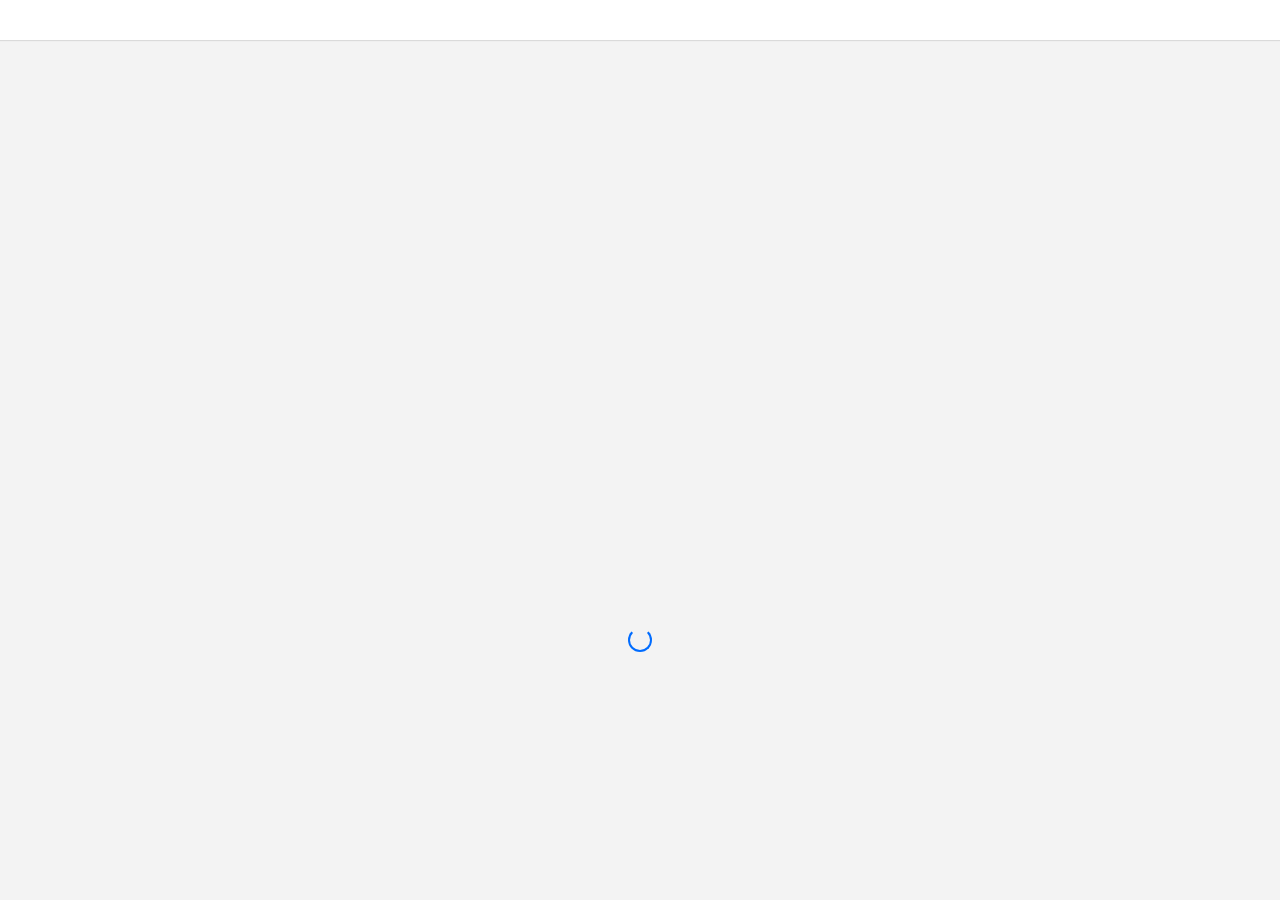
==== commit 437bc635: "byte" ====
--- a/index.html
+++ b/index.html
@@ -1,176 +1,79 @@
 <!DOCTYPE html>
-<html lang="sv">
+<html >
 <head>
-  <!--Head-->
+    <meta charset="utf-8">
+    
+      <title>mikro - Copy - UXPin Preview</title>
+    
+    <meta content="width=device-width, initial-scale=1.0, maximum-scale=1.0, user-scalable=0" name="viewport">
 
-  <script src="jquery.js"></script><!--Laddar in JQuery bibloteket-->
-  <title>Mondial Filter AB</title>
-  <meta charset="utf-8">
-  <meta name="viewport" content="width=device-width, initial-scale=1">
-  <link rel="stylesheet" href="css/stylesheet.css"><!--CSS-->
+    <meta name="keywords" content="">
+    <meta name="description" content="">
+    <meta name="robots" content="noindex">
 
-  <script>
-    //Läs mer knappar
-        $(document).ready(function(){
-            $( ".more" ).each(function( index ) {
-                $(this).hide();
-            });
-           
-          $(".myBtn").click(function(){
-           
-            
-          var dots = $(this).prev().prev(".dots");
-          var moreText =  $(this).prev(".more");
-          var button = $(this);
+    <link rel="apple-touch-icon" href="data/preview.uxpincdn.com_img_ios-logo-180x180-4f260175.png">
+    <link rel="icon" type="image/png" href="data/preview.uxpincdn.com_img_favicon-2d194bee.ico">
+    <link rel="icon" sizes="180x180" href="data/preview.uxpincdn.com_img_ios-logo-180x180-4f260175.png">
+    <link rel="shortcut icon" href="data/preview.uxpincdn.com_img_favicon-2d194bee.ico">
 
-          if($(moreText).is(":visible")){
-            moreText.hide("4");  
-            button.text("Läs mer");
-          }
-          else{
-            moreText.show("4");
-            button.text("Läs mindre");
-          }
-        });
-  });
-  //Menu till fafafabars
+    <meta name="viewport" content="width=device-width,initial-scale=1,maximum-scale=1,user-scalable=no,minimal-ui">
+    <meta name="mobile-web-app-capable" content="yes">
+    <meta name="apple-mobile-web-app-capable" content="yes">
+    <meta name="apple-mobile-web-app-status-bar-style" content="default">
 
-  </script>
+    
+
+    <link rel="stylesheet" href="data/preview.uxpincdn.com_styles_preview-79d5a6ab.css">
+    
+
+    
+    <!-- auto-generated on export -->
+    <link rel="stylesheet" href="data/fonts.css">
+
+    
 </head>
-<body>
-  <div class="header">
-    <!-- Logo -->
-    <a href="index.html"><img src="css/images/Loggo.png" class="headerLogo" alt="Loggo"></a> <!-- Sidomenyn -->
-    <div class="rightHeader">
-      <a href="produkter.html">Produkter</a> <a href="villkor.html">Villkor</a> <a href="kontakt.html">Kontakt</a>
-    </div>
-    <div id="mySidenav" class="sidenav">
-      <a href="javascript:void(0)" class="closebtn" onclick="closeNav()">×</a> <a href="produkter.html">Produkter</a> <a href="villkor.html">Villkor</a> <a href="kontakt.html">Kontakt</a>
-    </div><!-- Use any element to open the sidenav -->
-    <span class="openBtn" onclick="openNav()">☰</span>
-  </div>
- 
-    <div class="topBackground">
-      <div class="shader">
-      <div class="topTextContainer">
-        <div class="sektion">
-          <h1>Mondial Filter AB</h1>
-          <p>En heltäckande leverantör av ventilationsfilter och stoftfilter.<br>
-          <br>
-          Med vår produktion i Borås kan vi erbjuda snabba och flexibla leveranser till våra kunder.<br>
-          <br>
-          Vårt breda produktutbud gör oss unika och kan ersätta flera inköpskanaler till en, nämligen oss Mondial Filter AB.<br>
-          <br>
-          Välkomna att <a href="kontakt.html">kontakta oss</a></p>
-        </div>
-      </div>
-      </div>
-    </div>
-   <div class="content">
-  <div class="row" id="service">      
-      <div class="col"><img src="css\images\service.jpg" alt="service" class="columnSRImg"></div>
-      <div class="col">
-        <h2>Service / Reservdelar</h2>
-        <p>En filteranläggning kräver ständigt underhåll för att fungera lika bra som när den var ny. <br></br>
-          Vi kan erbjuda våra kunder kontinuerliga besiktningar för att undvika kostsamma produktionsstopp och försämrad arbetsmiljö på grund av en icke fungerande processluft.<br></br>      
-          Vi tillhandahåller reservdelar för de flesta fabrikat och erbjuder reparationer när det krävs.<br></br>          
-          Har ni läckage i Era filter eller om filtermedian är igensatt erbjuder vi självklart hjälp att utföra filterbyte.</p>
-      </div> 
-    </div>
-
-    <div class="midRow">
-      <div class="columnFR">
-        <img src="css/images/stad.jpg" alt="ventilationsfilter">
-        <h3>Ventilationsfilter</h3>
-        <p>Mondial Filter AB tillverkar alla typer av filter till ventilationsbranchen.</p>
-      </div>
-      <div class="columnFR">
-        <img src="css/images/fabrik.jpg" alt="stoftfilter">
-        <h3>Stoftfilter</h3>
-        <p>I över 30 år har vi levererat filtrerande textiler till den svenska industrin för en dammfri arbetsmiljö och minskade utsläpp i vår miljö.</p>
-      </div>
-      <div class="columnFR">
-        <img src="css/images/moldow.jpg" alt="moldow">
-        <h3>Moldow</h3>
-        <p>MOLDOW FILTERANLÄGGNINGAR - SYSTEM TILL SPÅNSUG OCH STOFTAVSKILJNING</p>
-      </div>
-      <div class="columnFR">
-        <img src="css/images/anlagning.jpg" alt="anläggning">
-        <h3>Filteranläggningar</h3>
-        <p>Allt högre krav ställs på industrier när det gäller både arbetsmiljö och utsläpp</p>
-     </div>
-     <div class="readMoreLink">
-      <a href="merInfo.html">Läs mer</a>
-    </div>
-  </div>
-
-  <div class="parallax">
-    <div class="shader">
-      <div class="topTextContainer">      
-        <h1>Service / Reservdelar</h1>
-        <p>En filteranläggning kräver ständigt underhåll för att fungera lika bra som när den var ny. <br></br>
-          Vi kan erbjuda våra kunder kontinuerliga besiktningar för att undvika kostsamma produktionsstopp och försämrad arbetsmiljö på grund av en icke fungerande processluft.<br></br>      
-          Vi tillhandahåller reservdelar för de flesta fabrikat och erbjuder reparationer när det krävs.<br></br>          
-          Har ni läckage i Era filter eller om filtermedian är igensatt erbjuder vi självklart hjälp att utföra filterbyte.</p>
-        </div>
-    </div>
-  </div>
-    
-    <div class="row">
-    <div class="col"><img src="css\images\telefon.jpg" alt="kontaktbild" class="columnSRImg"></div>
-      <div class="col">
-        <h2>Kontakt</h2>
-        <p>☎ Växel +46(0)33-22 52 80 <br></br>
-          info@mondialfilter.se<br></br>
-          <b>Besöks och leveransadress:</b> <br></br>
-          Mondial Filter AB <br>
-          Tvinnargatan 29 <br>
-          507 30 BRÄMHULT <br>
-          Telefonnummer till personer och avdelningar hittar du <a href="kontakt.html">här</a></p> 
-    </div> 
-  </div>
-</div>
 
 
-<div class ="footer">
- <div class="footerColumn">
-    <h2>Läs mer</h2>
-    <a href="">Villkor</a>
-    <p>Mer om våra filter:</p>
-    <a href="" style="text-decoration: underline;">Hur fungerar kolfilter?</a> 
-    <br></br>
-    <a href="" style="text-decoration: underline;">Principen för radiatorfilter</a>
-  </div>
+<body ng-controller="HomeController"
+      class="loading" ng-class="{
+        'loading' : isLoading,
+        'left-panel-active' : isPanelVisible(PREVIEW_PANELS.SITEMAP),
+        'sitemap-visible' : isPanelVisible(PREVIEW_PANELS.SITEMAP),
+        
+      }"
+      ng-keydown="keyDown($event)">
+    
+    <div ui-view="topBar"></div>
 
-  <div class="footerColumn">
-    <h2>Kontakta oss</h2>
-    <a href="">Mondial Filter AB <br> Tvinnargatan 29 <br> 507 30 Brämhult</a> <br></br>
-    <a href="">Org:556522-5090
-    <br>
-    Bg: 5987-3612</a>
-    <p>Telefonväxel: <br> +46-(0)33-22 52 80</p>
-  </div>
-  <div class="footerColumn">
-    <iframe src="https://www.google.com/maps/embed?pb=!1m18!1m12!1m3!1d32422.35256514969!2d13.008333063031714!3d57.73085559100988!2m3!1f0!2f0!3f0!3m2!1i1024!2i768!4f13.1!3m3!1m2!1s0x0%3A0x3de86cb682fde94b!2sMondial%20Filter%20AB!5e0!3m2!1ssv!2sse!4v1612878836307!5m2!1ssv!2sse" width="100%" height="300" frameborder="0" style="border:0;" allowfullscreen="" aria-hidden="false" tabindex="0"></iframe>
-  </div>
-  <div class="footerCertifikat">
-    <img src="./css/images/fti.gif" alt="">
-    <img src="./css/images/iso.png" alt="">
-    <img src="./css/images/moldow.png" alt="">
-  </div>
+    <div ui-view></div>
+    <div ui-view="sitemap"></div>
+    <div ui-view="documentation"></div>
+    <div ui-view="canvas"></div>
+    <div ui-view="overlay"></div>
+    <div class="loader"></div>
 
-  <div class="footerCopyright">
-    <p>@Copyright Mondial Filter AB</p>
-  </div>
-</div>
-  <script>
-    function openNav() {
-      document.getElementById("mySidenav").style.width = "100%";
-    }
+
+    <script type="text/javascript">
+    window.ApplicationConfiguration = {
+            awsLambdaExternalRequestUrl: 'https://rvwdyphcfb.execute-api.us-west-1.amazonaws.com/staging/external_request',
+            project:{"id_project":8854145,"custom_font_css_url":"https://api.uxpin.com/fonts/custom/css/file?id=1202911","created_at":"2021-05-12T08:33:03+01:00","custom_fonts_url":"https://api.uxpin.com/fonts/custom/css/?id=1202911","features":{"live_share":true,"user_testing":false,"password":false,"team_comments":false,"spec_mode":false,"spec_mode_no_login":true,"spec_mode_styleguide":false,"comments_assignment":false,"design_views":false,"docs":true,"km_track":true,"merge":false},"hash":"ef94c21e6c5f0f788f36c86b65e54d129cfc7d4b","id_account":1202911,"is_account_active":true,"is_account_parked":false,"is_account_free":false,"id_collection":2436184,"collection_type":"","collection_status":0,"id_original_project":null,"iteration_name":"","iteration_number":null,"name":"mikro - Copy","settings":{},"type":"W","updated_at":"2021-05-27T08:27:25+01:00","variables":[{"name":"auto","defaultValue":""},{"name":"Smart","defaultValue":"Auto"},{"name":"Grill","defaultValue":""},{"name":"Tinna","defaultValue":""},{"name":"state","defaultValue":"Stop"},{"name":"timer","defaultValue":"60"}]},
+            userData:{"is_trial":false,"is_anonymous":true,"is_owner":false},
+            mode: 'export',
+            menuEnabled:false,
+            modeMenuEnabled:false,
+        };
+         window._rollbarConfig = {};
+         window._rollbarInitialized = true;
+    </script>
+
     
-    function closeNav() {
-      document.getElementById("mySidenav").style.width = "0";
-    }
-  </script>
+        <script type="text/javascript" src="data/preview.uxpincdn.com_scripts_engine-5095cdee.js"></script>
+        <script type="text/javascript" src="data/preview.uxpincdn.com_scripts_vendors-5b712bbd.js"></script>
+        <script type="text/javascript" src="data/preview.uxpincdn.com_scripts_app-a38f92c3.js"></script>
+        
+    
+
 </body>
-</html>+
+
+</html>
--- a/data/preview.uxpincdn.com_styles_preview-79d5a6ab.css
+++ b/data/preview.uxpincdn.com_styles_preview-79d5a6ab.css
@@ -0,0 +1 @@
+[class*=ds-icon--font__]:before{text-align:center;font-family:icons-set-betty;font-style:normal;font-weight:400;font-variant:normal;speak:none;text-transform:none;line-height:100%;-webkit-font-smoothing:antialiased;-moz-osx-font-smoothing:grayscale}[class*=ds-icon--custom__]:before{font-family:ProximaNova,sans-serif}.ds-icon--font__action-add-to-favorites:before{content:'\E003';color:#919191;font-size:14px}.ds-icon--font__action-archive:before{content:'\E004';color:#919191;font-size:14px}.ds-icon--font__action-unarchive:before{content:'\E033';color:#919191;font-size:14px}.ds-icon--font__action-arrange-left:before{content:'\E005';color:#919191;font-size:14px;-webkit-transform:rotate(-90deg);transform:rotate(-90deg)}.ds-icon--font__action-arrange-right:before{content:'\E005';color:#919191;font-size:14px;-webkit-transform:rotate(90deg);transform:rotate(90deg)}.ds-icon--font__action-arrange-top:before{content:'\E005';color:#919191;font-size:14px}.ds-icon--font__action-arrange-bottom:before{content:'\E005';color:#919191;font-size:14px;-webkit-transform:rotate(180deg);transform:rotate(180deg)}.ds-icon--font__action-arrange-vertical-center:before{content:'\E006';color:#919191;font-size:14px;-webkit-transform:rotate(90deg);transform:rotate(90deg)}.ds-icon--font__action-arrange-horizontal-center:before{content:'\E006';color:#919191;font-size:14px}.ds-icon--font__action-attach-to-side-right:before{content:'\E007';color:#919191;font-size:14px}.ds-icon--font__action-attach-to-side-left:before{content:'\E007';color:#919191;font-size:14px;-webkit-transform:scale(-1,1);transform:scale(-1,1)}.ds-icon--font__action-autoresize:before{content:'\E008';color:#919191;font-size:14px}.ds-icon--font__action-break-symbol:before{content:'\E009';color:#919191;font-size:14px}.ds-icon--font__action-change-project-group:before{content:'\E00A';color:#919191;font-size:14px}.ds-icon--font__action-close:before{content:'\E00B';color:#919191;font-size:14px}.ds-icon--font__action-close-bold:before{content:'\E00B';color:#919191;font-size:14px;font-weight:700}.ds-icon--font__action-close-panel:before{content:'\E00C';color:#919191;font-size:14px}.ds-icon--font__action-detaching-handler:before{content:'\E00D';color:#919191;font-size:14px}.ds-icon--font__action-disable:before{content:'\E00E';color:#919191;font-size:14px}.ds-icon--font__action-distribute-horizontally:before{content:'\E00F';color:#919191;font-size:14px}.ds-icon--font__action-distribute-on-grid:before{content:'\E010';color:#919191;font-size:14px;-webkit-transform:translateX(.5px);transform:translateX(.5px)}.ds-icon--font__action-distribute-vertically:before{content:'\E00F';color:#919191;font-size:14px;-webkit-transform:rotate(90deg);transform:rotate(90deg)}.ds-icon--font__action-duplicate:before{content:'\E011';color:#919191;font-size:14px}.ds-icon--font__action-element-align-bottom:before{content:'\E012';color:#919191;font-size:11px;-webkit-transform:rotate(-90deg);transform:rotate(-90deg)}.ds-icon--font__action-element-align-center-vertical:before{content:'\E013';color:#919191;font-size:11px}.ds-icon--font__action-element-align-center-horizontal:before{content:'\E013';color:#919191;font-size:11px;-webkit-transform:rotate(90deg);transform:rotate(90deg)}.ds-icon--font__action-element-align-left:before{content:'\E012';color:#919191;font-size:11px;-webkit-transform:translateX(.5px);transform:translateX(.5px)}.ds-icon--font__action-element-align-right:before{content:'\E012';color:#919191;font-size:11px;-webkit-transform:rotate(180deg);transform:rotate(180deg)}.ds-icon--font__action-element-align-top:before{content:'\E012';color:#919191;font-size:11px;-webkit-transform:rotate(90deg);transform:rotate(90deg)}.ds-icon--font__action-element-flip-horizontal:before{content:'\E014';color:#919191;font-size:14px}.ds-icon--font__action-element-flip-vertical:before{content:'\E014';color:#919191;font-size:14px;-webkit-transform:rotate(90deg);transform:rotate(90deg)}.ds-icon--font__action-enable:before{content:'\E015';color:#919191;font-size:14px}.ds-icon--font__action-exit:before{content:'\E016';color:#919191;font-size:14px}.ds-icon--font__action-filter:before{content:'\E017';color:#919191;font-size:14px}.ds-icon--font__action-full-screen:before{content:'\E018';color:#919191;font-size:14px}.ds-icon--font__action-insert-data:before{content:'\E019';color:#919191;font-size:14px}.ds-icon--font__action-log-out:before{content:'\E01A';color:#919191;font-size:14px}.ds-icon--font__action-mask:before{content:'\E01B';color:#919191;font-size:14px}.ds-icon--font__action-move-behind:before{content:'\E01C';color:#919191;font-size:14px}.ds-icon--font__action-move-by:before{content:'\E01D';color:#919191;font-size:14px}.ds-icon--font__action-move-forward:before{content:'\E01E';color:#919191;font-size:14px}.ds-icon--font__action-move-to:before{content:'\E01F';color:#919191;font-size:14px}.ds-icon--font__action-move-to-back:before{content:'\E020';color:#919191;font-size:14px}.ds-icon--font__action-move-to-front:before{content:'\E021';color:#919191;font-size:14px}.ds-icon--font__action-multiproperty-lock:before{content:'\E022';color:#919191;font-size:14px}.ds-icon--font__action-multiproperty-unlock-borders:before{content:'\E023';color:#919191;font-size:14px}.ds-icon--font__action-multiproperty-unlock-corners:before{content:'\E024';color:#919191;font-size:14px}.ds-icon--font__action-next-state:before{content:'\E025';color:#919191;font-size:14px}.ds-icon--font__action-path-break:before{content:'\E026';color:#919191;font-size:14px}.ds-icon--font__action-path-default:before{content:'\E027';color:#919191;font-size:14px}.ds-icon--font__action-path-difference:before{content:'\E028';color:#919191;font-size:14px}.ds-icon--font__action-path-intersect:before{content:'\E029';color:#919191;font-size:14px}.ds-icon--font__action-path-subtract:before{content:'\E02A';color:#919191;font-size:14px}.ds-icon--font__action-path-union:before{content:'\E02B';color:#919191;font-size:14px}.ds-icon--font__action-pause:before{content:'\E02C';color:#919191;font-size:14px}.ds-icon--font__action-previous-state:before{content:'\E02D';color:#919191;font-size:14px}.ds-icon--font__action-remove-from-group:before{content:'\E02E';color:#919191;font-size:14px}.ds-icon--font__action-set-content:before{content:'\E02F';color:#919191;font-size:14px}.ds-icon--font__action-set-property:before{content:'\E030';color:#919191;font-size:14px}.ds-icon--font__action-symbol-sync:before{content:'\E032';color:#919191;font-size:14px}.ds-icon--font__action-switch:before{content:'\E031';color:#919191;font-size:8px}.ds-icon--font__action-unmask:before{content:'\E034';color:#919191;font-size:14px}.ds-icon--font__adjust-settings:before{content:'\E035';color:#919191;font-size:14px}.ds-icon--font__advanced-animation:before{content:'\E036';color:#919191;font-size:12px}.ds-icon--font__angle:before{content:'\E037';color:#919191;font-size:8px}.ds-icon--font__api-request:before{content:'\E038';color:#919191;font-size:14px}.ds-icon--font__arrow-left:before{content:'\E039';color:#919191;font-size:14px}.ds-icon--font__arrow-right:before{content:'\E039';color:#919191;font-size:14px;-webkit-transform:rotate(180deg);transform:rotate(180deg)}.ds-icon--font__arrow-up:before{content:'\E039';color:#919191;font-size:14px;-webkit-transform:rotate(90deg);transform:rotate(90deg)}.ds-icon--font__arrow-down:before{content:'\E039';color:#919191;font-size:14px;-webkit-transform:rotate(-90deg);transform:rotate(-90deg)}.ds-icon--font__arrow-axis:before{content:'\E03A';color:#919191;font-size:14px}.ds-icon--font__arrow-enter:before{content:'\E03B';color:#919191;font-size:14px}.ds-icon--font__arrow-go-back:before{content:'\E03C';color:#919191;font-size:12px}.ds-icon--font__arrow-play:before{content:'\E03D';color:#919191;font-size:14px}.ds-icon--font__arrow-redo:before{content:'\E03E';color:#919191;font-size:14px}.ds-icon--font__arrow-repeat:before{content:'\E03F';color:#919191;font-size:14px}.ds-icon--font__arrow-replace:before{content:'\E040';color:#919191;font-size:14px}.ds-icon--font__arrow-retrieve:before{content:'\E041';color:#919191;font-size:14px}.ds-icon--font__arrow-rotate:before{content:'\E042';color:#919191;font-size:14px}.ds-icon--font__state-base:before{content:'\E0F9';color:#919191;font-size:14px}.ds-icon--font__arrow-show:before{content:'\E043';color:#919191;font-size:9px}.ds-icon--font__arrow-show-horizontal:before{content:'\E043';color:#919191;font-size:9px;-webkit-transform:rotate(90deg);transform:rotate(90deg)}.ds-icon--font__arrow-size:before{content:'\E044';color:#919191;font-size:14px}.ds-icon--font__arrow-thin-left:before{content:'\E045';color:#919191;font-size:14px;-webkit-transform:rotate(180deg);transform:rotate(180deg)}.ds-icon--font__arrow-thin-right:before{content:'\E045';color:#919191;font-size:14px}.ds-icon--font__arrow-thin-up:before{content:'\E045';color:#919191;font-size:14px;-webkit-transform:rotate(-90deg);transform:rotate(-90deg)}.ds-icon--font__arrow-thin-down:before{content:'\E045';color:#919191;font-size:14px;-webkit-transform:rotate(90deg);transform:rotate(90deg)}.ds-icon--font__arrow-undo:before{content:'\E046';color:#919191;font-size:14px}.ds-icon--font__brand-apple:before{content:'\E047';color:#919191;font-size:14px}.ds-icon--font__brand-google-simple:before{content:'\E048';color:#919191;font-size:14px}.ds-icon--font__brand-google:before{content:'\E049';color:#919191;font-size:14px}.ds-icon--font__brand-sketch:before{content:'\E04A';color:#919191;font-size:14px}.ds-icon--font__brand-slack:before{content:'\E04B';color:#919191;font-size:14px}.ds-icon--font__brand-storybook:before{content:'\E04C';color:#919191;font-size:14px}.ds-icon--font__brand-twitter:before{content:'\E04D';color:#919191;font-size:14px}.ds-icon--font__brand-uxpin:before{content:'\E04E';width:40px;height:40px;border:1px solid rgba(0,0,0,.3);background-color:transparent;color:rgba(0,0,0,.4);font-size:10px}.ds-icon--font__brand-windows:before{content:'\E04F';color:#919191;font-size:14px}.ds-icon--font__building:before{content:'\E050';color:#919191;font-size:14px}.ds-icon--font__bulb:before{content:'\E051';color:#919191;font-size:14px}.ds-icon--font__calendar:before{content:'\E052';color:#919191;font-size:14px}.ds-icon--font__changelog:before{content:'\E053';color:#919191;font-size:11px}.ds-icon--font__chevron:before{content:'\E001';color:#919191;font-size:7px}.ds-icon--font__chevron-up:before{content:'\E001';color:#919191;font-size:7px;-webkit-transform:rotate(180deg);transform:rotate(180deg)}.ds-icon--font__chevron-left:before{content:'\E001';color:#919191;font-size:7px;-webkit-transform:rotate(90deg);transform:rotate(90deg)}.ds-icon--font__chevron-right:before{content:'\E001';color:#919191;font-size:7px;-webkit-transform:rotate(-90deg);transform:rotate(-90deg)}.ds-icon--font__clock:before{content:'\E054';color:#919191;font-size:14px}.ds-icon--font__code-block:before{content:'\E055';color:#919191;font-size:14px}.ds-icon--font__code-inline:before{content:'\E056';color:#919191;font-size:14px}.ds-icon--font__color-drop:before{content:'\E057';color:#919191;font-size:14px}.ds-icon--font__color-gradient-angle:before{content:'\E058';color:#919191;font-size:14px}.ds-icon--font__color-gradient-linear:before{content:'\E059';color:#919191;font-size:14px}.ds-icon--font__color-gradient-radial:before{content:'\E05A';color:#919191;font-size:14px}.ds-icon--font__color-solid:before{content:'\E05B';color:#919191;font-size:14px}.ds-icon--font__colors-dropper:before{content:'\E05C';color:#919191;font-size:14px}.ds-icon--font__colors-schemes:before{content:'\E05D';color:#919191;font-size:14px}.ds-icon--font__colors-swatches:before{content:'\E05E';color:#919191;font-size:14px}.ds-icon--font__connection-connected:before{content:'\E05F';color:#919191;font-size:14px}.ds-icon--font__connection-disconnected:before{content:'\E060';color:#919191;font-size:14px}.ds-icon--font__connection-locally:before{content:'\E061';color:#919191;font-size:14px}.ds-icon--font__corner-top-left:before{content:'\E062';color:#919191;font-size:7px;-webkit-transform:rotate(90deg);transform:rotate(90deg)}.ds-icon--font__corner-top-right:before{content:'\E062';color:#919191;font-size:7px;-webkit-transform:rotate(180deg);transform:rotate(180deg)}.ds-icon--font__corner-bottom-right:before{content:'\E062';color:#919191;font-size:7px;-webkit-transform:rotate(270deg);transform:rotate(270deg)}.ds-icon--font__corner-bottom-left:before{content:'\E062';color:#919191;font-size:7px}.ds-icon--font__cursor-crosshair:before{content:'\E063';color:#919191;font-size:12px}.ds-icon--font__cursor-default:before{content:'\E064';color:#919191;font-size:14px}.ds-icon--font__cursor-pointer:before{content:'\E065';color:#919191;font-size:14px}.ds-icon--font__desktop-app:before{content:'\E066';color:#919191;font-size:14px}.ds-icon--font__dollar:before{content:'\E067';color:#919191;font-size:14px}.ds-icon--font__dot:before{content:'\E068';color:#919191;font-size:14px}.ds-icon--font__dots:before{content:'\E069';color:#919191;font-size:14px}.ds-icon--font__dots-vertical:before{content:'\E069';color:#919191;font-size:14px;-webkit-transform:rotate(90deg);transform:rotate(90deg)}.ds-icon--font__elements-audio:before{content:'\E06A';color:#919191;font-size:14px}.ds-icon--font__elements-box:before{content:'\E06B';color:#919191;font-size:14px}.ds-icon--font__elements-box-with-label:before{content:'\E06D';color:#919191;font-size:14px}.ds-icon--font__elements-box-rounded:before{content:'\E06C';color:#919191;font-size:14px}.ds-icon--font__elements-button:before{content:'\E06E';color:#919191;font-size:14px}.ds-icon--font__elements-checkbox:before{content:'\E06F';color:#919191;font-size:14px}.ds-icon--font__elements-circle:before{content:'\E070';color:#919191;font-size:14px}.ds-icon--font__elements-component-from-library:before{content:'\E071';color:#919191;font-size:14px}.ds-icon--font__elements-code-component:before{content:'\E072';color:#919191;font-size:14px}.ds-icon--font__elements-element:before{content:'\E073';color:#919191;font-size:14px}.ds-icon--font__elements-generic:before{content:'\E074';color:#919191;font-size:14px}.ds-icon--font__elements-grouping:before{content:'\E075';color:#919191;font-size:14px}.ds-icon--font__elements-hotspot:before{content:'\E076';color:#919191;font-size:14px}.ds-icon--font__elements-icon:before{content:'\E077';color:#919191;font-size:14px}.ds-icon--font__elements-image:before{content:'\E078';color:#919191;font-size:14px}.ds-icon--font__elements-input:before{content:'\E079';color:#919191;font-size:14px}.ds-icon--font__elements-line:before{content:'\E07A';color:#919191;font-size:14px}.ds-icon--font__elements-multi-select:before{content:'\E07B';color:#919191;font-size:14px}.ds-icon--font__elements-multistates:before{content:'\E07D';color:#919191;font-size:14px}.ds-icon--font__elements-multistates-edit:before{content:'\E07C';color:#919191;font-size:14px}.ds-icon--font__elements-navigation:before{content:'\E07E';color:#919191;font-size:14px}.ds-icon--font__elements-note:before{content:'\E07F';color:#919191;font-size:14px}.ds-icon--font__elements-path:before{content:'\E080';color:#919191;font-size:14px}.ds-icon--font__elements-pencil:before{content:'\E081';color:#919191;font-size:14px}.ds-icon--font__elements-radio:before{content:'\E082';color:#919191;font-size:14px}.ds-icon--font__elements-select-list:before{content:'\E083';color:#919191;font-size:14px}.ds-icon--font__elements-slice:before{content:'\E084';color:#919191;font-size:14px}.ds-icon--font__elements-storybook:before{content:'\E085';color:#919191;font-size:14px}.ds-icon--font__elements-symbol:before{content:'\E086';color:#919191;font-size:14px}.ds-icon--font__elements-table:before{content:'\E087';color:#919191;font-size:14px}.ds-icon--font__elements-text-block:before{content:'\E089';color:#919191;font-size:14px}.ds-icon--font__elements-text-element:before{content:'\E08A';color:#919191;font-size:14px}.ds-icon--font__elements-text-experimental-element:before{content:'\E08B';color:#919191;font-size:14px}.ds-icon--font__elements-textarea:before{content:'\E08C';color:#919191;font-size:14px}.ds-icon--font__elements-triangle:before{content:'\E088';color:#919191;font-size:14px}.ds-icon--font__elements-tooltip:before{content:'\E08D';color:#919191;font-size:14px}.ds-icon--font__elements-ungrouping:before{content:'\E08E';color:#919191;font-size:14px}.ds-icon--font__elements-unsymbol:before{content:'\E08F';color:#919191;font-size:14px}.ds-icon--font__elements-video:before{content:'\E090';color:#919191;font-size:14px}.ds-icon--font__endpoint-empty-circle:before{content:'\E091';color:#5e5e5e;font-size:16px}.ds-icon--font__endpoint-empty-rectangle:before{content:'\E092';color:#5e5e5e;font-size:16px}.ds-icon--font__endpoint-empty-rhomb:before{content:'\E093';color:#5e5e5e;font-size:16px}.ds-icon--font__endpoint-empty-triangle:before{content:'\E094';color:#5e5e5e;font-size:16px}.ds-icon--font__endpoint-filled-arrow:before{content:'\E095';color:#5e5e5e;font-size:16px}.ds-icon--font__endpoint-filled-circle:before{content:'\E096';color:#5e5e5e;font-size:16px}.ds-icon--font__endpoint-filled-rectangle:before{content:'\E097';color:#5e5e5e;font-size:16px}.ds-icon--font__endpoint-filled-rhomb:before{content:'\E098';color:#5e5e5e;font-size:16px}.ds-icon--font__endpoint-filled-triangle:before{content:'\E099';color:#5e5e5e;font-size:16px}.ds-icon--font__endpoint-line:before{content:'\E09A';color:#5e5e5e;font-size:16px}.ds-icon--font__endpoint-mirrored-triangle:before{content:'\E09B';color:#5e5e5e;font-size:16px}.ds-icon--font__endpoint-none:before{content:'\E09C';color:#5e5e5e;font-size:16px}.ds-icon--font__endpoint-opened-triangle:before{content:'\E09D';color:#5e5e5e;font-size:16px}.ds-icon--font__exclamation-mark:before{content:'\E09E';color:#919191;font-size:14px}.ds-icon--font__expander-collapsed:before{content:'\E09F';color:#919191;font-size:5px;-webkit-transform:rotate(-90deg);transform:rotate(-90deg)}.ds-icon--font__expander-expanded:before{content:'\E09F';color:#919191;font-size:5px}.ds-icon--font__external-link:before{content:'\E0A0';color:#919191;font-size:12px}.ds-icon--font__feature-accessibility:before{content:'\E0A1';color:#919191;font-size:14px}.ds-icon--font__feature-animations:before{content:'\E0A2';color:#919191;font-size:14px}.ds-icon--font__feature-approval:before{content:'\E0A3';color:#919191;font-size:14px}.ds-icon--font__feature-chat:before{content:'\E0A4';color:#919191;font-size:14px}.ds-icon--font__feature-comments:before{content:'\E0A5';color:#919191;font-size:14px}.ds-icon--font__feature-community:before{content:'\E0A6';color:#919191;font-size:14px}.ds-icon--font__feature-discussion:before{content:'\E0A7';color:#919191;font-size:11px}.ds-icon--font__feature-uxpin-docs:before{content:'\E0A8';color:#919191;font-size:14px}.ds-icon--font__feature-documentation:before{content:'\E0A9';color:#919191;font-size:14px}.ds-icon--font__feature-grid:before{content:'\E0AA';color:#919191;font-size:14px}.ds-icon--font__feature-iteration:before{content:'\E0AB';color:#919191;font-size:14px}.ds-icon--font__feature-layers:before{content:'\E0AC';color:#919191;font-size:14px}.ds-icon--font__feature-overview:before{content:'\E0AF';color:#919191;font-size:14px}.ds-icon--font__feature-overview-big:before{content:'\E0B0';color:#919191;font-size:14px}.ds-icon--font__feature-overview-medium:before{content:'\E0B1';color:#919191;font-size:14px}.ds-icon--font__feature-overview-small:before{content:'\E0B2';color:#919191;font-size:14px}.ds-icon--font__feature-responsive:before{content:'\E0B3';color:#919191;font-size:10px}.ds-icon--font__feature-sitemap:before{content:'\E0B4';color:#919191;font-size:14px}.ds-icon--font__feature-live-presentation:before{content:'\E0AD';color:#919191;font-size:14px}.ds-icon--font__feature-mobile:before{content:'\E0AE';color:#919191;font-size:14px}.ds-icon--font__feature-usability-testing:before{content:'\E0B5';color:#919191;font-size:14px}.ds-icon--font__files-download:before{content:'\E016';color:#919191;font-size:14px;-webkit-transform:rotate(-90deg);transform:rotate(-90deg)}.ds-icon--font__files-download-cloud:before{content:'\E0B6';color:#919191;font-size:14px}.ds-icon--font__files-upload:before{content:'\E0B7';color:#919191;font-size:14px}.ds-icon--font__folder-closed:before{content:'\E0B8';color:#919191;font-size:14px}.ds-icon--font__folder-closed-outline:before{content:'\E0B9';color:#919191;font-size:14px}.ds-icon--font__folder-opened:before{content:'\E0BA';color:#919191;font-size:14px}.ds-icon--font__font-adobe:before{content:'\E0BB';color:#919191;font-size:14px}.ds-icon--font__font-local:before{content:'\E0BC';color:#919191;font-size:14px}.ds-icon--font__font-uploaded:before{content:'\E0BD';color:#919191;font-size:14px}.ds-icon--font__gap-horizontal:before{content:'\E0BE';color:#919191;font-size:8px}.ds-icon--font__gap-vertical:before{content:'\E0BF';color:#919191;font-size:8px}.ds-icon--font__gear:before{content:'\E0C0';color:#919191;font-size:14px}.ds-icon--font__git:before{content:'\E0C1';color:#919191;font-size:14px}.ds-icon--font__heart:before{content:'\E0C2';color:#919191;font-size:14px}.ds-icon--font__info-simple:before{content:'\E0C3';color:#919191;font-size:14px}.ds-icon--font__info-warning:before{content:'\E0C4';color:#919191;font-size:14px}.ds-icon--font__info-warning-bold:before{content:'\E0C4';color:#919191;font-size:14px;font-weight:700}.ds-icon--font__key-arrow-all:before{content:'\E0C5';color:#919191;font-size:12px}.ds-icon--font__keyboard:before{content:'\E0C6';color:#919191;font-size:14px}.ds-icon--font__laptop:before{content:'\E0C7';color:#919191;font-size:14px}.ds-icon--font__layout-list:before{content:'\E0C8';color:#919191;font-size:14px}.ds-icon--font__layout-medium-tile:before{content:'\E0C9';color:#919191;font-size:13px}.ds-icon--font__layout-medium-tile-outline:before{content:'\E0CA';color:#919191;font-size:13px}.ds-icon--font__layout-small-tile:before{content:'\E0CB';color:#919191;font-size:13px}.ds-icon--font__libraries-design-libraries:before{content:'\E0CC';color:#919191;font-size:14px}.ds-icon--font__libraries-more:before{content:'\E0CD';color:#919191;font-size:14px}.ds-icon--font__libraries-simple:before{content:'\E0CE';color:#919191;font-size:14px}.ds-icon--font__link-chain:before{content:'\E0CF';color:#919191;font-size:14px}.ds-icon--font__link-chain-break:before{content:'\E0D0';color:#919191;font-size:14px}.ds-icon--font__list-indentation-add:before{content:'\E0D1';color:#919191;font-size:14px}.ds-icon--font__list-indentation-remove:before{content:'\E0D2';color:#919191;font-size:14px}.ds-icon--font__list-ordered:before{content:'\E0D3';color:#919191;font-size:14px}.ds-icon--font__list-unordered:before{content:'\E0D4';color:#919191;font-size:14px}.ds-icon--font__mail:before{content:'\E0D5';color:#919191;font-size:14px}.ds-icon--font__mask:before{content:'\E0D6';color:#919191;font-size:14px}.ds-icon--font__media-pause:before{content:'\E0D7';color:#919191;font-size:14px}.ds-icon--font__media-play:before{content:'\E0D8';color:#919191;font-size:14px}.ds-icon--font__media-stop:before{content:'\E0D9';color:#919191;font-size:14px}.ds-icon--font__minus-outline:before{content:'\E0DA';color:#919191;font-size:14px}.ds-icon--font__moon:before{content:'\E0DB';color:#919191;font-size:14px}.ds-icon--font__opacity:before{content:'\E0DC';color:#919191;font-size:14px}.ds-icon--font__options-view:before{content:'\E0DD';color:#919191;font-size:14px}.ds-icon--font__padlock-broken:before{content:'\E0DE';color:#919191;font-size:14px}.ds-icon--font__padlock-locked:before{content:'\E0DF';color:#919191;font-size:14px}.ds-icon--font__padlock-unlocked:before{content:'\E0E0';color:#919191;font-size:14px}.ds-icon--font__pencil:before{content:'\E0E2';color:#919191;font-size:14px}.ds-icon--font__piggy-bank:before{content:'\E0E3';color:#919191;font-size:14px}.ds-icon--font__pen-tool:before{content:'\E0E1';color:#919191;font-size:14px}.ds-icon--font__pin-map:before{content:'\E0E4';color:#919191;font-size:14px}.ds-icon--font__pin-map-solid:before{content:'\E0E5';color:#919191;font-size:14px}.ds-icon--font__pin-simple:before{content:'\E0E6';color:#919191;font-size:14px}.ds-icon--font__plugins:before{content:'\E0E7';color:#919191;font-size:14px}.ds-icon--font__plus:before{content:'\E0E9';color:#919191;font-size:8px}.ds-icon--font__plus-outline:before{content:'\E0E8';color:#919191;font-size:11px}.ds-icon--font__question-mark:before{content:'\E0EA';color:#919191;font-size:14px}.ds-icon--font__question-mark-solid:before{content:'\E0EB';color:#919191;font-size:14px}.ds-icon--font__scroll-to:before{content:'\E0EC';color:#919191;font-size:14px}.ds-icon--font__search:before{content:'\E0ED';color:#919191;font-size:12px}.ds-icon--font__settings:before{content:'\E0EE';color:#919191;font-size:12px}.ds-icon--font__shape-diamond:before{content:'\E0EF';color:#919191;font-size:14px}.ds-icon--font__shape-rhombus:before{content:'\E0F0';color:#919191;font-size:14px}.ds-icon--font__shape-star:before{content:'\E0F1';color:#919191;font-size:14px}.ds-icon--font__shape-triangle-right-angled:before{content:'\E0F2';color:#919191;font-size:14px}.ds-icon--font__shape-triangle:before{content:'\E0F3';color:#919191;font-size:14px}.ds-icon--font__share-closed:before{content:'\E0F4';color:#919191;font-size:14px}.ds-icon--font__share-opened:before{content:'\E0F5';color:#919191;font-size:14px}.ds-icon--font__shopping-cart:before{content:'\E0F6';color:#919191;font-size:14px}.ds-icon--font__sound-mute:before{content:'\E0F7';color:#919191;font-size:14px}.ds-icon--font__sound-unmute:before{content:'\E0F8';color:#919191;font-size:14px}.ds-icon--font__status-approved:before{content:'\E0FA';color:#63ad0e;font-size:14px}.ds-icon--font__status-paused:before{content:'\E0FB';color:#a6a6a6;font-size:14px}.ds-icon--font__status-progress:before{content:'\E0FC';color:#a6a6a6;font-size:14px}.ds-icon--font__status-rejected:before{content:'\E0FD';color:#fb0d00;font-size:14px}.ds-icon--font__status-waiting:before{content:'\E0FE';color:#ffc000;font-size:14px}.ds-icon--font__stroke-end-butt:before{content:'\E0FF';color:#919191;font-size:14px;top:1px}.ds-icon--font__stroke-end-round:before{content:'\E100';color:#919191;font-size:11px}.ds-icon--font__stroke-end-square:before{content:'\E101';color:#919191;font-size:11px}.ds-icon--font__stroke-join-bevel:before{content:'\E102';color:#919191;font-size:11px}.ds-icon--font__stroke-join-miter:before{content:'\E103';color:#919191;font-size:11px}.ds-icon--font__stroke-join-round:before{content:'\E104';color:#919191;font-size:11px}.ds-icon--font__stroke-point-asymmetric:before{content:'\E105';color:#919191;font-size:13px}.ds-icon--font__stroke-point-disconnected:before{content:'\E106';color:#919191;font-size:13px}.ds-icon--font__stroke-point-mirrored:before{content:'\E107';color:#919191;font-size:13px}.ds-icon--font__stroke-point-straight:before{content:'\E108';color:#919191;font-size:13px}.ds-icon--font__sun:before{content:'\E109';color:#919191;font-size:14px}.ds-icon--font__sun-half:before{content:'\E10A';color:#919191;font-size:14px}.ds-icon--font__thunder:before{content:'\E10B';color:#919191;font-size:14px}.ds-icon--font__ticker:before{content:'\E002';color:#919191;font-size:14px}.ds-icon--font__tooltip-left:before{content:'\E10C';color:#919191;font-size:14px}.ds-icon--font__tooltip-right:before{content:'\E10C';color:#919191;font-size:14px;-webkit-transform:rotate(180deg);transform:rotate(180deg)}.ds-icon--font__tooltip-top:before{content:'\E10D';color:#919191;font-size:14px}.ds-icon--font__tooltip-bottom:before{content:'\E10D';color:#919191;font-size:14px;-webkit-transform:rotate(180deg);transform:rotate(180deg)}.ds-icon--font__trash:before{content:'\E10E';color:#919191;font-size:14px}.ds-icon--font__tutorial-text:before{content:'\E10F';color:#919191;font-size:14px}.ds-icon--font__typography-align-center:before{content:'\E110';color:#919191;font-size:14px}.ds-icon--font__typography-align-justify:before{content:'\E111';color:#919191;font-size:14px}.ds-icon--font__typography-align-left:before{content:'\E112';color:#919191;font-size:14px}.ds-icon--font__typography-align-right:before{content:'\E112';color:#919191;font-size:14px;-webkit-transform:rotate(180deg);transform:rotate(180deg)}.ds-icon--font__typography-auto-height:before{content:'\E113';color:#919191;font-size:14px}.ds-icon--font__typography-auto-width:before{content:'\E114';color:#919191;font-size:14px}.ds-icon--font__typography-bold:before{content:'\E115';color:#919191;font-size:14px}.ds-icon--font__typography-capitalize:before{content:'\E116';color:#919191;font-size:14px}.ds-icon--font__typography-fixed-size:before{content:'\E117';color:#919191;font-size:14px}.ds-icon--font__typography-fixed-width:before{content:'\E118';color:#919191;font-size:14px}.ds-icon--font__typography-font-size:before{content:'\E119';color:#919191;font-size:14px}.ds-icon--font__typography-fraction:before{content:'\E11A';color:#919191;font-size:14px}.ds-icon--font__typography-italic:before{content:'\E11B';color:#919191;font-size:14px}.ds-icon--font__typography-letter-spacing:before{content:'\E11C';color:#919191;font-size:14px}.ds-icon--font__typography-ligature:before{content:'\E11D';color:#919191;font-size:14px}.ds-icon--font__typography-line-height:before{content:'\E11E';color:#919191;font-size:14px}.ds-icon--font__typography-lowercase:before{content:'\E11F';color:#919191;font-size:14px}.ds-icon--font__typography-small-caps:before{content:'\E120';color:#919191;font-size:14px}.ds-icon--font__typography-strike:before{content:'\E121';color:#919191;font-size:14px}.ds-icon--font__typography-superscription:before{content:'\E123';color:#919191;font-size:14px}.ds-icon--font__typography-subscription:before{content:'\E122';color:#919191;font-size:14px}.ds-icon--font__typography-underline:before{content:'\E125';color:#919191;font-size:14px}.ds-icon--font__typography-uppercase:before{content:'\E124';color:#919191;font-size:14px}.ds-icon--font__typography-vertical-align-bottom:before{content:'\E126';color:#919191;font-size:14px}.ds-icon--font__typography-vertical-align-center:before{content:'\E127';color:#919191;font-size:14px}.ds-icon--font__typography-vertical-align-top:before{content:'\E126';color:#919191;font-size:14px;-webkit-transform:rotate(180deg);transform:rotate(180deg)}.ds-icon--font__user-add:before{content:'\E128';color:#919191;font-size:14px}.ds-icon--font__user-simple:before{content:'\E129';color:#919191;font-size:14px}.ds-icon--font__variable:before{content:'\E12A';color:#919191;font-size:14px}.ds-icon--font__visibility-hidden:before{content:'\E12B';color:#919191;font-size:14px}.ds-icon--font__visibility-toggle:before{content:'\E12C';color:#919191;font-size:14px}.ds-icon--font__visibility-visible:before{content:'\E12D';color:#919191;font-size:14px}.ds-icon--custom__element-line:before{content:'';width:10px;height:1px;-webkit-transform:rotate(-45deg);transform:rotate(-45deg);background:#919191}.ds-icon--custom__element-hr:before{content:'\2014';color:#919191;font-size:17px;font-weight:700}.ds-icon--custom__key-alt:before{content:'Alt';color:#fff;font-size:12px}.mac .ds-icon--custom__key-alt:before{content:'\2325';font-size:10px}.ds-icon--custom__key-cmd:before{content:'Ctrl';color:#fff;font-size:12px}.mac .ds-icon--custom__key-cmd:before{content:'\2318'}.ds-icon--custom__key-shift:before{content:'Shift';color:#fff;font-size:12px}.mac .ds-icon--custom__key-shift:before{content:'\21E7';font-size:10px}.ds-icon--custom__minus:before{content:'-';color:#919191;font-size:14px}.ds-icon--custom__typography-h1:before{content:'H1';color:#919191;font-size:14px}.ds-icon--custom__typography-h2:before{content:'H2';color:#919191;font-size:14px}.ds-icon--custom__typography-h3:before{content:'H3';color:#919191;font-size:14px}.ds-icon--custom__typography-blockquote:before{content:'\0201D';color:#919191;font-size:26px}.ds-icon--size-parent:before{font-size:inherit}.ds-icon--size-xs:before{font-size:10px}.ds-icon--size-s:before{font-size:12px}.ds-icon--size-m:before{font-size:14px}.ds-icon--size-l:before{font-size:16px}@font-face{font-family:icons-set-betty;src:url(/fonts/icons-set-betty-1620636404.woff2?v=1620636404) format('woff2'),url(/fonts/icons-set-betty-1620636404.woff?v=1620636404) format('woff');font-style:normal;font-weight:400}.ds-action-icon-base{box-sizing:border-box;margin:0;-webkit-font-smoothing:antialiased;-moz-osx-font-smoothing:grayscale;text-rendering:optimizeLegibility;padding:0;display:-webkit-box;display:flex;width:34px;height:34px;border:1px solid rgba(0,0,0,.1);border-radius:2px;position:relative;-webkit-box-align:center;align-items:center;-webkit-box-pack:center;justify-content:center;flex-shrink:0;background-color:transparent;color:#5e5e5e;text-decoration:none;cursor:pointer}.ds-action-icon-base:after,.ds-action-icon-base:before{box-sizing:border-box}.ds-action-icon-base:active,.ds-action-icon-base:focus{outline:0}.ds-action-icon-base.ds-util-is-marked,.ds-action-icon-base:hover{border-color:rgba(0,0,0,.1);background-color:rgba(0,0,0,.05)}.ds-action-icon-base.ds-util-is-active,.ds-action-icon-base:active{border-color:rgba(0,0,0,.1);background-color:rgba(0,0,0,.1)}.ds-action-icon-base--size-s{width:24px;height:24px}.ds-action-icon-base--size-s.ds-action-icon-base--is-working:after{width:12px;height:12px;margin:-6px 0 0 -6px}.ds-action-icon-base--weight-light.ds-action-icon-base--size-s.ds-action-icon-base--is-working:after{width:14px;height:14px;margin:-7px 0 0 -7px}.ds-action-icon-base--weight-x-light.ds-action-icon-base--size-s.ds-action-icon-base--is-working:after{width:14px;height:14px;margin:-7px 0 0 -7px}.ds-action-icon-base--size-s:before{font-size:12px}.ds-action-icon-base--weight-light.ds-action-icon-base--size-s:before{font-size:14px}.ds-action-icon-base--weight-x-light.ds-action-icon-base--size-s:before{font-size:14px}.ds-action-icon-base--size-xs{width:18px;height:18px}.ds-action-icon-base--size-xs.ds-action-icon-base--is-working:after{width:8px;height:8px;margin:-4px 0 0 -4px;border-width:1px}.ds-action-icon-base--weight-light.ds-action-icon-base--size-xs.ds-action-icon-base--is-working:after{width:10px;height:10px;margin:-5px 0 0 -5px}.ds-action-icon-base--weight-x-light.ds-action-icon-base--size-xs.ds-action-icon-base--is-working:after{width:10px;height:10px;margin:-5px 0 0 -5px}.ds-action-icon-base--size-xs:before{font-size:8px}.ds-action-icon-base--weight-light.ds-action-icon-base--size-xs:before{font-size:10px}.ds-action-icon-base--weight-x-light.ds-action-icon-base--size-xs:before{font-size:10px}.ds-action-icon-base--stretched-size{width:100%;height:100%;border-radius:initial}.ds-action-icon-base--style-approve{border-color:rgba(113,197,16,.3);color:#71c510}.ds-action-icon-base--style-approve.ds-util-is-marked,.ds-action-icon-base--style-approve:hover{border-color:rgba(113,197,16,.3);background-color:rgba(113,197,16,.05)}.ds-action-icon-base--style-approve.ds-util-is-active,.ds-action-icon-base--style-approve:active{border-color:#71c510;background-color:#71c510;color:#fff}.ds-action-icon-base--style-chameleon{border-color:rgba(255,255,255,.3);color:#fff}.ds-action-icon-base--style-chameleon.ds-util-is-marked,.ds-action-icon-base--style-chameleon:hover{background-color:rgba(255,255,255,.2)}.ds-action-icon-base--style-chameleon.ds-util-is-active,.ds-action-icon-base--style-chameleon:active{background-color:rgba(255,255,255,.3)}.ds-action-icon-base--style-destructive{border-color:rgba(251,13,0,.15);color:#fb0d00}.ds-action-icon-base--style-destructive.ds-util-is-marked,.ds-action-icon-base--style-destructive:hover{border-color:rgba(251,13,0,.15);background-color:rgba(251,13,0,.05)}.ds-action-icon-base--style-destructive.ds-util-is-active,.ds-action-icon-base--style-destructive:active{border-color:rgba(251,13,0,.15);background-color:rgba(251,13,0,.1);color:#fb0d00}.ds-action-icon-base--weight-light{border:none}.ds-action-icon-base--weight-light.ds-util-is-marked,.ds-action-icon-base--weight-light:hover{background-color:rgba(0,0,0,.05)}.ds-action-icon-base--weight-light.ds-util-is-active,.ds-action-icon-base--weight-light:active{background-color:rgba(0,0,0,.1)}.ds-action-icon-base--weight-light.ds-action-icon-base--style-approve{color:#5e5e5e}.ds-action-icon-base--weight-light.ds-action-icon-base--style-approve.ds-util-is-marked,.ds-action-icon-base--weight-light.ds-action-icon-base--style-approve:hover{background-color:rgba(0,0,0,.05)}.ds-action-icon-base--weight-light.ds-action-icon-base--style-approve.ds-util-is-active,.ds-action-icon-base--weight-light.ds-action-icon-base--style-approve:active{background-color:#71c510;color:#fff}.ds-action-icon-base--weight-light.ds-action-icon-base--style-destructive{color:#5e5e5e}.ds-action-icon-base--weight-light.ds-action-icon-base--style-destructive.ds-util-is-marked,.ds-action-icon-base--weight-light.ds-action-icon-base--style-destructive:hover{background-color:rgba(0,0,0,.05)}.ds-action-icon-base--weight-light.ds-action-icon-base--style-destructive.ds-util-is-active,.ds-action-icon-base--weight-light.ds-action-icon-base--style-destructive:active{background-color:rgba(251,13,0,.05);color:#e20c00}.ds-action-icon-base--weight-light.ds-action-icon-base--style-chameleon{color:#fff}.ds-action-icon-base--weight-light.ds-action-icon-base--style-chameleon.ds-util-is-marked,.ds-action-icon-base--weight-light.ds-action-icon-base--style-chameleon:hover{background-color:rgba(255,255,255,.2)}.ds-action-icon-base--weight-light.ds-action-icon-base--style-chameleon.ds-util-is-active,.ds-action-icon-base--weight-light.ds-action-icon-base--style-chameleon:active{background-color:rgba(255,255,255,.3)}.ds-action-icon-base--weight-x-light{border:none}.ds-action-icon-base--weight-x-light.ds-util-is-marked,.ds-action-icon-base--weight-x-light:hover{background-color:transparent}.ds-action-icon-base--weight-x-light.ds-util-is-active,.ds-action-icon-base--weight-x-light:active{background-color:transparent}.ds-action-icon-base--weight-x-light.ds-action-icon-base--style-approve{color:#5e5e5e}.ds-action-icon-base--weight-x-light.ds-action-icon-base--style-approve.ds-util-is-marked,.ds-action-icon-base--weight-x-light.ds-action-icon-base--style-approve:hover{background-color:transparent;color:#71c510}.ds-action-icon-base--weight-x-light.ds-action-icon-base--style-approve.ds-util-is-active,.ds-action-icon-base--weight-x-light.ds-action-icon-base--style-approve:active{background-color:transparent;color:#63ad0e}.ds-action-icon-base--weight-x-light.ds-action-icon-base--style-destructive{color:#5e5e5e}.ds-action-icon-base--weight-x-light.ds-action-icon-base--style-destructive.ds-util-is-marked,.ds-action-icon-base--weight-x-light.ds-action-icon-base--style-destructive:hover{background-color:transparent;color:#fb0d00}.ds-action-icon-base--weight-x-light.ds-action-icon-base--style-destructive.ds-util-is-active,.ds-action-icon-base--weight-x-light.ds-action-icon-base--style-destructive:active{background-color:transparent;color:#e20c00}.ds-action-icon-base--weight-x-light.ds-action-icon-style-chameleon{color:#fff}.ds-action-icon-base--weight-x-light.ds-action-icon-style-chameleon.ds-util-is-marked,.ds-action-icon-base--weight-x-light.ds-action-icon-style-chameleon:hover{background-color:transparent}.ds-action-icon-base--weight-x-light.ds-action-icon-style-chameleon.ds-util-is-active,.ds-action-icon-base--weight-x-light.ds-action-icon-style-chameleon:active{background-color:transparent}.ds-action-icon-base.ds-util-is-disabled,.ds-action-icon-base:disabled{pointer-events:none;-webkit-user-select:none;-moz-user-select:none;-ms-user-select:none;user-select:none}.ds-action-icon-base.ds-util-is-disabled,.ds-action-icon-base.ds-util-is-disabled.ds-util-is-marked,.ds-action-icon-base.ds-util-is-disabled:hover,.ds-action-icon-base:disabled,.ds-action-icon-base:disabled.ds-util-is-marked,.ds-action-icon-base:disabled:hover{color:silver}.ds-action-icon-base.ds-util-is-disabled.ds-util-is-active:not(.ds-action-icon-base--weight-x-light),.ds-action-icon-base.ds-util-is-disabled:active:not(.ds-action-icon-base--weight-x-light),.ds-action-icon-base:disabled.ds-util-is-active:not(.ds-action-icon-base--weight-x-light),.ds-action-icon-base:disabled:active:not(.ds-action-icon-base--weight-x-light){background-color:rgba(0,0,0,.05)}.ds-action-icon-base--is-working:after{content:'';width:16px;height:16px;margin:-8px 0 0 -8px;border-radius:100%;border:2px solid currentColor;border-top-color:transparent!important;position:absolute;top:50%;left:50%;z-index:5;-webkit-animation:loading .5s infinite linear;animation:loading .5s infinite linear}@-webkit-keyframes loading{0%{-webkit-transform:rotate(0);transform:rotate(0)}100%{-webkit-transform:rotate(360deg);transform:rotate(360deg)}}@keyframes loading{0%{-webkit-transform:rotate(0);transform:rotate(0)}100%{-webkit-transform:rotate(360deg);transform:rotate(360deg)}}.ds-action-icon-base--is-working:before{display:none}.ds-action-icon-base--has-only-icon{position:relative;-webkit-box-pack:left;justify-content:left;font-size:0;text-indent:5000px;white-space:nowrap;overflow:hidden}.ds-action-icon-base--has-only-icon:before{position:absolute;top:0;right:0;bottom:0;left:0;display:-webkit-box;display:flex;-webkit-box-align:center;align-items:center;-webkit-box-pack:center;justify-content:center;text-indent:0}.ds-action-icon-base:before{color:currentColor}.ds-avatar-base{box-sizing:border-box;margin:0;-webkit-font-smoothing:antialiased;-moz-osx-font-smoothing:grayscale;text-rendering:optimizeLegibility;padding:0;display:-webkit-box;display:flex;border-radius:50%;-webkit-box-align:center;align-items:center;-webkit-box-pack:center;justify-content:center;font-family:ProximaNova,sans-serif;text-transform:uppercase;overflow:hidden}.ds-avatar-base:after,.ds-avatar-base:before{box-sizing:border-box}.ds-avatar-base--size-s{font-size:12px;line-height:16px;width:24px;height:24px}.ds-avatar-base--size-xs{font-size:10px;line-height:16px;width:18px;height:18px}.ds-avatar-base--content-position-helper{padding-top:1px}.ds-choose-base{box-sizing:border-box;margin:0;-webkit-font-smoothing:antialiased;-moz-osx-font-smoothing:grayscale;text-rendering:optimizeLegibility;padding:0;display:-webkit-box;display:flex;flex-wrap:wrap}.ds-choose-base:after,.ds-choose-base:before{box-sizing:border-box}.ds-choose-base .ds-choose-base{padding-left:20px}.ds-choose-base .ds-tip--hint{margin-left:20px}.ds-choose-base__label{position:relative;-webkit-box-align:center;align-items:center;cursor:pointer}.ds-choose-base__label:hover .ds-choose-base__helper{border-color:#b3b3b3}.ds-choose-base__label:empty .ds-choose-base__helper{margin-top:0}.ds-choose-base__label.ds-label--style-chameleon:hover .ds-choose-base__helper{border-color:rgba(255,255,255,.3);background:0 0}.ds-choose-base__label.ds-label--style-chameleon .ds-choose-base__helper{border-color:rgba(255,255,255,.3);background:0 0}.ds-choose-base__helper{box-sizing:border-box;margin:0;-webkit-font-smoothing:antialiased;-moz-osx-font-smoothing:grayscale;text-rendering:optimizeLegibility;padding:0;width:12px;height:12px;margin-top:3px;margin-right:8px;border:1px solid #cdcdcd;position:relative;flex-shrink:0;background-color:#fff}.ds-choose-base__helper:after,.ds-choose-base__helper:before{box-sizing:border-box}.ds-choose-base__helper:after{content:'';width:4px;height:4px;position:absolute;top:3px;left:3px}.ds-choose-base--text-monospace .ds-radio-button__label .ds-choose-base__helper{top:0}.ds-choose-base--is-disabled{pointer-events:none;opacity:.4;-webkit-user-select:none;-moz-user-select:none;-ms-user-select:none;user-select:none}.ds-choose-base--is-error .ds-choose-base__label:hover .ds-choose-base__helper{border-color:#ff3b30}.ds-choose-base--is-error .ds-choose-base__label .ds-choose-base__helper{border-color:#ff3b30}.ds-choose-base--stretched-size .ds-choose-base__label{width:100%}.ds-choose-base--switched-side .ds-choose-base__label .ds-choose-base__helper{margin-right:0;-webkit-box-ordinal-group:2;order:1}.ds-choose-base--line-distributed .ds-choose-base__label{-webkit-box-pack:justify;justify-content:space-between}.ds-choose-base__input{display:none}.ds-choose-base__input:checked+.ds-choose-base__label:hover .ds-choose-base__helper{background:#006cff}.ds-choose-base--is-error .ds-choose-base__input:checked+.ds-choose-base__label:hover .ds-choose-base__helper{border-color:#ff3b30}.ds-choose-base--is-error .ds-choose-base__input:checked+.ds-choose-base__label .ds-choose-base__helper{border-color:#ff3b30;background:#ff3b30}.ds-choose-base__input:checked+.ds-choose-base__label .ds-choose-base__helper{border-color:#006cff;background:#006cff}.ds-avatar{flex-shrink:0;color:#fff;font-weight:600}.ds-avatar--size-s.ds-avatar--has-border{padding:2px}.ds-avatar--size-xs.ds-avatar--has-border{padding:1px}.ds-avatar--has-default-bg{background-color:#111}.ds-avatar--has-text-dark{color:rgba(0,0,0,.8)}.ds-avatar__photo{display:-webkit-box;display:flex}.ds-avatar__photo--rounded{border-radius:50%}.ds-avatar-placeholder{background-color:rgba(0,0,0,.07);color:#5e5e5e}.ds-avatar-placeholder--has-placeholder{position:relative;-webkit-box-pack:left;justify-content:left;font-size:0;text-indent:5000px;white-space:nowrap;overflow:hidden}.ds-avatar-placeholder--has-placeholder:before{position:absolute;top:0;right:0;bottom:0;left:0;display:-webkit-box;display:flex;-webkit-box-align:center;align-items:center;-webkit-box-pack:center;justify-content:center;text-indent:0}.ds-avatar-placeholder:before{color:inherit}.ds-avatar-placeholder--size-s:before{font-size:10px}.ds-avatar-placeholder--size-xs:before{font-size:8px}.ds-badge{box-sizing:border-box;-webkit-font-smoothing:antialiased;-moz-osx-font-smoothing:grayscale;text-rendering:optimizeLegibility;font-size:12px;line-height:16px;display:-webkit-inline-box;display:inline-flex;height:18px;margin:0;padding:0;border-radius:2px;position:relative;-webkit-box-align:center;align-items:center;-webkit-box-pack:center;justify-content:center;white-space:nowrap}.ds-badge:after,.ds-badge:before{box-sizing:border-box}.ds-badge:before{position:static;color:inherit;vertical-align:middle;line-height:inherit;display:inline-block;font-size:10px}.ds-badge--type-text .ds-badge:before{margin-top:-1px;margin-right:6px}.ds-badge--type-text{padding-right:6px;padding-left:6px}.ds-badge--type-icon{width:18px;cursor:default}.ds-badge--style-default{background-color:#006cff;color:#fff}.ds-badge--style-neutral{background-color:rgba(0,0,0,.06);color:#777}.ds-badge--style-warning{background-color:#ffe080;color:#444}.ds-badge--space-left-s{margin-left:6px}.ds-badge--space-right-s{margin-right:6px}.ds-badge--stretched{width:100%}.ds-badge--is-clickable{cursor:pointer}.ds-badge--is-working{background-color:#e6e6e6;color:#e6e6e6;overflow:hidden}.ds-badge--is-working:after{content:'';width:8px;height:8px;margin:-4px 0 0 -4px;border-radius:100%;border:1px solid #919191;border-top-color:transparent!important;position:absolute;top:50%;left:50%;z-index:5;-webkit-animation:loading .5s infinite linear;animation:loading .5s infinite linear}@keyframes loading{0%{-webkit-transform:rotate(0);transform:rotate(0)}100%{-webkit-transform:rotate(360deg);transform:rotate(360deg)}}.ds-badge--weight-light{border-width:1px;border-style:solid;background-color:transparent}.ds-badge--weight-light.ds-badge-style-default{border-color:#006cff;color:#006cff}.ds-badge--weight-light.ds-badge--style-neutral{border-color:rgba(0,0,0,.1);color:#777}.ds-badge--weight-light.ds-badge--style-warning{border-color:#ffe080;color:#444}.ds-badge--weight-light.ds-badge--is-working{border-color:#e6e6e6;color:transparent}.ds-btn{box-sizing:border-box;margin:0;-webkit-font-smoothing:antialiased;-moz-osx-font-smoothing:grayscale;text-rendering:optimizeLegibility;display:-webkit-box;display:flex;height:34px;padding:0 20px;border:none;border-radius:2px;-webkit-box-align:center;align-items:center;-webkit-box-pack:center;justify-content:center;font-family:ProximaNova,sans-serif;font-size:14px;font-weight:600;line-height:100%;text-decoration:none;white-space:pre;-webkit-user-select:none;-moz-user-select:none;-ms-user-select:none;user-select:none}.ds-btn:after,.ds-btn:before{box-sizing:border-box}.ds-btn:active,.ds-btn:focus{outline:0}.ds-btn[class*=icon-]:before{position:static;color:inherit;vertical-align:middle;line-height:inherit;margin-right:6px}.ds-btn--link-type{display:-webkit-inline-box;display:inline-flex}.ds-btn--size-l{height:50px;padding:0 24px;font-size:16px}.ds-btn--size-s,.ds-btn--size-xs{font-size:12px}.ds-btn--size-s[class*=icon-]:before,.ds-btn--size-xs[class*=icon-]:before{margin-top:-1px;margin-right:5px}.ds-btn--size-s{height:24px;padding:1px 10px 0}.ds-btn--size-xs{height:18px;padding:1px 6px 0;font-weight:400}.ds-btn--stretched-size{display:-webkit-box;display:flex;width:100%}.ds-btn--style-default{background-color:#006cff;box-shadow:rgba(0,0,0,.15) 0 1px 2px 0;color:#fff}.ds-btn--style-default:focus,.ds-btn--style-default:hover{background-color:#0061e6}.ds-btn--style-default:active{background-color:#004cb3}.ds-btn--style-neutral{background-color:rgba(0,0,0,.06);color:#5e5e5e;box-shadow:rgba(0,0,0,.1) 0 1px 0 0}.ds-btn--style-neutral:focus,.ds-btn--style-neutral:hover{background-color:rgba(0,0,0,.09)}.ds-btn--style-neutral:active{background-color:rgba(0,0,0,.12)}.ds-btn--style-approve{background-color:#71c510;color:#fff}.ds-btn--style-approve:focus,.ds-btn--style-approve:hover{background-color:#63ad0e}.ds-btn--style-approve:active{background-color:#3b6608}.ds-btn--style-chameleon{background-color:rgba(255,255,255,.1);color:#f3f3f3}.ds-btn--style-chameleon:focus,.ds-btn--style-chameleon:hover{background-color:rgba(255,255,255,.13)}.ds-btn--style-chameleon:active{background-color:rgba(255,255,255,.15)}.ds-btn--style-destructive{background-color:#fb0d00;color:#fff}.ds-btn--style-destructive:focus,.ds-btn--style-destructive:hover{background-color:#e20c00}.ds-btn--style-destructive:active{background-color:#af0900}.ds-btn--style-warning{background-color:#ffe080;color:#444}.ds-btn--style-warning:focus,.ds-btn--style-warning:hover{background-color:#ffc61a}.ds-btn--style-warning:active{background-color:#e6ad00}.ds-btn--weight-light{font-weight:400}.ds-btn--weight-light.ds-btn--style-default{box-shadow:inset 0 0 0 1px #99c4ff;background-color:transparent;color:#006cff}.ds-btn--weight-light.ds-btn--style-default:focus,.ds-btn--weight-light.ds-btn--style-default:hover{background-color:transparent}.ds-btn--weight-light.ds-btn--style-default:active{background-color:#f0f6ff;color:#fff}.ds-btn--weight-light.ds-btn--style-neutral{box-shadow:inset 0 0 0 1px rgba(0,0,0,.1);background-color:transparent;color:#5e5e5e}.ds-btn--weight-light.ds-btn--style-neutral:focus,.ds-btn--weight-light.ds-btn--style-neutral:hover{background-color:rgba(0,0,0,.05)}.ds-btn--weight-light.ds-btn--style-neutral:active{box-shadow:inset 0 0 0 1px #e6e6e6;background-color:rgba(0,0,0,.1)}.ds-btn--weight-light.ds-btn--style-approve{box-shadow:inset 0 0 0 1px #71c510;background-color:transparent;color:#56950c}.ds-btn--weight-light.ds-btn--style-approve:focus,.ds-btn--weight-light.ds-btn--style-approve:hover{background-color:#f0fde1}.ds-btn--weight-light.ds-btn--style-approve:active{box-shadow:inset 0 0 0 1px #71c510;background-color:#71c510;color:#fff}.ds-btn--weight-light.ds-btn--style-destructive{box-shadow:inset 0 0 0 1px #ff6b62;background-color:transparent;color:#fb0d00}.ds-btn--weight-light.ds-btn--style-destructive:focus,.ds-btn--weight-light.ds-btn--style-destructive:hover{background-color:#ffedec}.ds-btn--weight-light.ds-btn--style-destructive:active{box-shadow:inset 0 0 0 1px #ff6b62;background-color:#ff6b62;color:#fff}.ds-btn--weight-light.ds-btn--style-chameleon{box-shadow:inset 0 0 0 1px rgba(255,255,255,.3);background-color:transparent;color:#fff}.ds-btn--weight-light.ds-btn--style-chameleon:focus,.ds-btn--weight-light.ds-btn--style-chameleon:hover{background-color:rgba(255,255,255,.2)}.ds-btn--weight-light.ds-btn--style-chameleon:active{box-shadow:inset 0 0 0 1px transparent;background-color:rgba(255,255,255,.5)}.ds-btn--weight-light.ds-btn--style-warning{box-shadow:inset 0 0 0 1px #b38600;background-color:transparent;color:#806000}.ds-btn--weight-light.ds-btn--style-warning:focus,.ds-btn--weight-light.ds-btn--style-warning:hover{background-color:#fff9e5}.ds-btn--weight-light.ds-btn--style-warning:active{box-shadow:inset 0 0 0 1px #b38600;background-color:#b38600;color:#fff}.ds-btn--is-disabled,.ds-btn:disabled{pointer-events:none;opacity:1;-webkit-user-select:none;-moz-user-select:none;-ms-user-select:none;user-select:none;box-shadow:none}.ds-btn--is-disabled,.ds-btn--is-disabled:hover,.ds-btn:disabled,.ds-btn:disabled:hover{background-color:#f3f3f3;color:silver}.ds-btn--is-disabled.ds-btn--weight-light,.ds-btn--is-disabled.ds-btn--weight-light:hover,.ds-btn:disabled.ds-btn--weight-light,.ds-btn:disabled.ds-btn--weight-light:hover{box-shadow:inset 0 0 0 1px #e6e6e6;background-color:transparent;color:#a6a6a6}.ds-btn--is-disabled.ds-btn--weight-light.ds-btn--style-chameleon,.ds-btn--is-disabled.ds-btn--weight-light.ds-btn--style-chameleon:hover,.ds-btn:disabled.ds-btn--weight-light.ds-btn--style-chameleon,.ds-btn:disabled.ds-btn--weight-light.ds-btn--style-chameleon:hover{box-shadow:inset 0 0 0 1px rgba(255,255,255,.1);background-color:transparent;color:rgba(255,255,255,.1)}.ds-btn--is-working{position:relative;color:transparent!important;pointer-events:none}.ds-btn--is-working:after{content:'';width:16px;height:16px;margin:-8px 0 0 -8px;border-radius:100%;border:2px solid #fff;border-top-color:transparent!important;position:absolute;top:50%;left:50%;z-index:5;-webkit-animation:loading .5s infinite linear;animation:loading .5s infinite linear}@keyframes loading{0%{-webkit-transform:rotate(0);transform:rotate(0)}100%{-webkit-transform:rotate(360deg);transform:rotate(360deg)}}.ds-btn--is-working[class*=icon-]:before{opacity:0}.ds-btn--is-working.ds-btn--size-l:after{width:24px;height:24px;margin-top:-12px;margin-left:-12px}.ds-btn--is-working.ds-btn--size-s:after{width:12px;height:12px;margin-top:-6px;margin-left:-6px}.ds-btn--is-working.ds-btn--weight-light:after{border-color:#006cff}.ds-btn--is-working.ds-btn--weight-light.ds-btn--style-approve:after{border-color:#56950c}.ds-btn--is-working.ds-btn--weight-light.ds-btn--style-destructive:after{border-color:#fb0d00}.ds-btn--is-working.ds-btn--weight-light.ds-btn--style-chameleon:after{border-color:#fff}.ds-btn--is-working.ds-btn--weight-light.ds-btn--style-warning:after{border-color:#806000}.ds-btn--is-working.ds-btn--style-neutral:after,.ds-btn--is-working.ds-btn--weight-light.ds-btn--style-neutral:after{border-color:#5e5e5e}.ds-btn--is-working.ds-btn--is-disabled:after,.ds-btn--is-working.ds-btn--weight-light.ds-btn--is-disabled:after,.ds-btn--is-working.ds-btn--weight-light:disabled:after,.ds-btn--is-working:disabled:after{border-color:#5e5e5e}.ds-btn-icon{text-decoration:none}.ds-btn-icon--has-state-indicator{width:46px}.ds-btn-icon--has-state-indicator:before{margin-left:-12px}.ds-btn-icon--has-state-indicator:after{content:'\E001';color:#919191;font-size:7px;text-align:center;font-family:icons-set-betty;font-style:normal;font-weight:400;font-variant:normal;speak:none;text-transform:none;line-height:100%;-webkit-font-smoothing:antialiased;-moz-osx-font-smoothing:grayscale;position:absolute;right:8px;text-indent:0}.ds-btn-icon--has-state-indicator.ds-btn-icon--size-s{width:36px}.ds-btn-icon--has-state-indicator.ds-btn-icon--size-s:after{right:4px}.ds-btn-icon--has-state-indicator.ds-btn-icon--size-xs{width:30px}.ds-btn-icon--has-state-indicator.ds-btn-icon--size-xs:after{right:2px}.ds-btn-icon--has-state-indicator.ds-util-is-active:after,.ds-btn-icon--has-state-indicator:active:after{-webkit-transform:rotate(180deg);transform:rotate(180deg)}.ds-checkbox{box-sizing:border-box;margin:0;-webkit-font-smoothing:antialiased;-moz-osx-font-smoothing:grayscale;text-rendering:optimizeLegibility;padding:0}.ds-checkbox:after,.ds-checkbox:before{box-sizing:border-box}.ds-checkbox:active,.ds-checkbox:focus{outline:0}.ds-checkbox .ds-choose-base__label .ds-choose-base__helper{border-radius:2px;align-self:flex-start}.ds-checkbox .ds-choose-base__input:checked+.ds-choose-base__label .ds-choose-base__helper:after{content:'\E002';color:#fff;font-size:4px;text-align:center;font-family:icons-set-betty;font-style:normal;font-weight:400;font-variant:normal;speak:none;text-transform:none;line-height:100%;-webkit-font-smoothing:antialiased;-moz-osx-font-smoothing:grayscale}.ds-hulk-select{box-sizing:border-box;margin:0;-webkit-font-smoothing:antialiased;-moz-osx-font-smoothing:grayscale;text-rendering:optimizeLegibility;padding:0;display:block;width:100%;position:relative}.ds-hulk-select:after,.ds-hulk-select:before{box-sizing:border-box}.ds-hulk-select__footer,.ds-hulk-select__header{box-sizing:border-box;-webkit-font-smoothing:antialiased;-moz-osx-font-smoothing:grayscale;text-rendering:optimizeLegibility;padding:0;display:block;margin:0;padding:6px 20px;color:#414141}.ds-hulk-select__footer:after,.ds-hulk-select__footer:before,.ds-hulk-select__header:after,.ds-hulk-select__header:before{box-sizing:border-box}.ds-hulk-select__header:not(.ds-hulk-select__footer--inverted){border-bottom:1px solid #f3f3f3}.ds-hulk-select__header--inverted{border-top:1px solid #f3f3f3}.ds-hulk-select__footer:not(.ds-hulk-select__footer--inverted){border-top:1px solid #f3f3f3}.ds-hulk-select__footer--inverted{border-bottom:1px solid #f3f3f3}.ds-hulk-select .ds-hulk-select__input .ds-input__field{padding-right:10px}.ds-hulk-select__input{position:relative}.ds-hulk-select__input-chevron{box-sizing:border-box;margin:0;-webkit-font-smoothing:antialiased;-moz-osx-font-smoothing:grayscale;text-rendering:optimizeLegibility;padding:0;position:absolute;right:10px;top:50%;-webkit-transform:translateY(-50%);transform:translateY(-50%);cursor:pointer}.ds-hulk-select__input-chevron:after,.ds-hulk-select__input-chevron:before{box-sizing:border-box}.ds-hulk-select__input-chevron:before{content:'\E001';color:rgba(0,0,0,.4);font-size:7px;text-align:center;font-family:icons-set-betty;font-style:normal;font-weight:400;font-variant:normal;speak:none;text-transform:none;line-height:100%;-webkit-font-smoothing:antialiased;-moz-osx-font-smoothing:grayscale}.ds-util-is-disabled .ds-hulk-select__input-chevron{opacity:0;visibility:hidden}.ds-util-is-active .ds-hulk-select__input-chevron{-webkit-transform:translateY(-50%) rotate(-180deg);transform:translateY(-50%) rotate(-180deg)}.ds-hulk-select__input-autosuggest{position:relative}.ds-hulk-select__input-autosuggest-helper{width:100%;padding-right:10px;position:absolute;top:3px;z-index:1;color:#b3b3b3;text-overflow:ellipsis;white-space:nowrap;overflow:hidden}@supports (-moz-appearance:meterbar){.ds-hulk-select__input-autosuggest-helper{top:2px}}.ds-hulk-select__input-autosuggest-helper .ds-util-is-hidden{color:transparent}.ds-hulk-select__container{opacity:0;visibility:hidden;box-sizing:border-box;margin:0;-webkit-font-smoothing:antialiased;-moz-osx-font-smoothing:grayscale;text-rendering:optimizeLegibility;padding:0;display:-webkit-box;display:flex;border-radius:2px;position:fixed;z-index:2147483547;top:0;left:0;-webkit-box-orient:vertical;-webkit-box-direction:normal;flex-direction:column;background-color:#fff;box-shadow:0 5px 30px rgba(0,0,0,.2)}.ds-hulk-select__container:after,.ds-hulk-select__container:before{box-sizing:border-box}.ds-hulk-select__container:active,.ds-hulk-select__container:focus{outline:0}.ds-hulk-select__container--visible{visibility:visible}.ds-hulk-select__container--searching{padding-top:6px;padding-bottom:6px}.ds-hulk-select__container--searching .ds-hulk-select__group{padding:0}.ds-hulk-select__container--searching .ds-hulk-select__footer:not(.ds-hulk-select__footer--inverted){padding-bottom:0}.ds-hulk-select__options{box-sizing:border-box;margin:0;-webkit-font-smoothing:antialiased;-moz-osx-font-smoothing:grayscale;text-rendering:optimizeLegibility;padding:0;display:-webkit-box;display:flex;position:relative;-webkit-box-orient:vertical;-webkit-box-direction:normal;flex-direction:column;overflow-y:auto}.ds-hulk-select__options:after,.ds-hulk-select__options:before{box-sizing:border-box}.ds-hulk-select__separator{box-sizing:border-box;margin:0;-webkit-font-smoothing:antialiased;-moz-osx-font-smoothing:grayscale;text-rendering:optimizeLegibility;padding:0;display:-webkit-box;display:flex;width:100%;min-height:1px;margin:5px 0;border:none;position:relative;z-index:1;-webkit-box-align:center;align-items:center}.ds-hulk-select__separator:after,.ds-hulk-select__separator:before{box-sizing:border-box}.ds-hulk-select__separator--empty{margin:0}.ds-hulk-select__separator-item{box-sizing:border-box;margin:0;-webkit-font-smoothing:antialiased;-moz-osx-font-smoothing:grayscale;text-rendering:optimizeLegibility;font-size:10px;color:#848484;font-weight:400;line-height:16px;letter-spacing:1px;text-transform:uppercase;display:block;margin:0 auto;padding:0 10px;background-color:#fff}.ds-hulk-select__separator-item:after,.ds-hulk-select__separator-item:before{box-sizing:border-box}.ds-hulk-select__separator:before{content:'';width:100%;height:1px;position:absolute;top:50%;z-index:-1;-webkit-transform:translateY(-1px);transform:translateY(-1px);background-color:#f0f0f0}.ds-hulk-select__group{box-sizing:border-box;margin:0;-webkit-font-smoothing:antialiased;-moz-osx-font-smoothing:grayscale;text-rendering:optimizeLegibility;display:block;width:calc(100% - 10px * 2);padding:6px 0;margin-left:auto;margin-right:auto;cursor:default;list-style:none}.ds-hulk-select__group:after,.ds-hulk-select__group:before{box-sizing:border-box}.ds-hulk-select__empty-state,.ds-hulk-select__item{margin:0;-webkit-font-smoothing:antialiased;-moz-osx-font-smoothing:grayscale;text-rendering:optimizeLegibility;font-size:14px;line-height:21px;color:#414141;display:-webkit-box;display:flex;box-sizing:border-box;width:100%}.ds-hulk-select__empty-state:after,.ds-hulk-select__empty-state:before,.ds-hulk-select__item:after,.ds-hulk-select__item:before{box-sizing:border-box}.ds-hulk-select__empty-state{padding:0 20px;color:#919191}.ds-hulk-select__empty-state+.ds-hulk-select__group{display:none}.ds-hulk-select__item{padding:1px 10px 0 24px;border:1px solid #fff;border-radius:2px;position:relative;-webkit-box-align:center;align-items:center;color:#414141}.ds-hulk-select__item-single{box-sizing:border-box;margin:0;-webkit-font-smoothing:antialiased;-moz-osx-font-smoothing:grayscale;text-rendering:optimizeLegibility;padding:0;display:block;width:100%}.ds-hulk-select__item-single:after,.ds-hulk-select__item-single:before{box-sizing:border-box}.ds-hulk-select__item--hidden{display:none}.ds-hulk-select__item--selected,.ds-hulk-select__item.ds-util-is-marked{z-index:1}.ds-hulk-select__item.ds-util-is-marked:not(.selected){border-color:#f3f3f3;background-color:#f3f3f3}.ds-hulk-select__item--selected{border-color:#f3f3f3}.ds-hulk-select__item--selected:before{content:'\E002';color:#444;font-size:5px;text-align:center;font-family:icons-set-betty;font-style:normal;font-weight:400;font-variant:normal;speak:none;text-transform:none;line-height:100%;-webkit-font-smoothing:antialiased;-moz-osx-font-smoothing:grayscale;position:absolute;top:calc(50% - 5px / 2);left:10px}.ds-hulk-select--fit-to-option .ds-hulk-select__container,.ds-hulk-select--fit-to-option .ds-hulk-select__item,.ds-hulk-select--fit-to-option .ds-hulk-select__options{width:auto}.ds-hulk-select--size-s .ds-hulk-select__input-chevron{right:6px}.ds-hulk-select--size-l .ds-hulk-select__input-chevron{right:20px}.ds-hulk-select--weight-light .ds-hulk-select__input-chevron{right:0!important}.ds-hulk-select--width-xs{width:70px}.ds-hulk-select--width-s{width:150px}.ds-hulk-select--width-m{width:310px}.ds-hulk-select--width-l{width:630px}.ds-inline-edit{box-sizing:border-box;margin:0;-webkit-font-smoothing:antialiased;-moz-osx-font-smoothing:grayscale;text-rendering:optimizeLegibility;padding:0;display:block;max-width:100%;text-decoration:inherit}.ds-inline-edit:after,.ds-inline-edit:before{box-sizing:border-box}.ds-inline-edit--is-inline{display:inline}.ds-inline-edit:active,.ds-inline-edit:focus,.ds-inline-edit__field:active,.ds-inline-edit__field:focus{outline:0}.ds-inline-edit__field{box-sizing:border-box;margin:0;-webkit-font-smoothing:antialiased;-moz-osx-font-smoothing:grayscale;text-rendering:optimizeLegibility;padding:0;color:inherit;font-family:inherit;font-size:inherit;font-style:inherit;font-weight:inherit;font-variant:inherit;line-height:inherit;text-decoration:inherit;text-transform:inherit;display:inline-block;max-width:100%;margin-top:-.25em;padding-top:.25em;vertical-align:top;background-image:-webkit-gradient(linear,left top,right top,color-stop(50%,rgba(0,0,0,.3)),color-stop(50%,transparent));background-image:linear-gradient(to right,rgba(0,0,0,.3) 50%,transparent 50%);background-repeat:repeat-x;background-position:0 100%;background-size:2px 1px;cursor:default}.ds-inline-edit__field:after,.ds-inline-edit__field:before{box-sizing:border-box}.ds-inline-edit__field:hover{background-image:-webkit-gradient(linear,left top,right top,color-stop(50%,rgba(0,0,0,.8)),color-stop(50%,transparent));background-image:linear-gradient(to right,rgba(0,0,0,.8) 50%,transparent 50%)}.ds-inline-edit__field--is-active,.ds-inline-edit__field--is-active:active,.ds-inline-edit__field--is-active:focus,.ds-inline-edit__field--is-active:hover{background-image:none;text-overflow:initial;cursor:auto;-webkit-user-select:initial;-moz-user-select:initial;-ms-user-select:initial;user-select:initial}.ds-inline-edit__field--is-active:empty{display:inline-block;overflow:initial}.ds-inline-edit__field--is-active:empty:before{content:'';display:inline-block;min-width:1px;height:1px;overflow:hidden}.ds-inline-edit__field--is-active:empty:after{display:none}.ds-inline-edit__field--is-disabled{pointer-events:none}.ds-inline-edit__field--is-disabled,.ds-inline-edit__field--is-disabled:hover,.ds-inline-edit__field--weight-x-light,.ds-inline-edit__field--weight-x-light:hover{background-image:none}.ds-inline-edit__field--style-chameleon{background-image:-webkit-gradient(linear,left top,right top,color-stop(50%,rgba(218,218,218,.3)),color-stop(50%,transparent));background-image:linear-gradient(to right,rgba(218,218,218,.3) 50%,transparent 50%)}.ds-inline-edit__field--style-chameleon:hover{background-image:-webkit-gradient(linear,left top,right top,color-stop(50%,rgba(230,230,230,.8)),color-stop(50%,transparent));background-image:linear-gradient(to right,rgba(230,230,230,.8) 50%,transparent 50%)}.ds-inline-edit__field--weight-light{background-image:none}.ds-inline-edit__field--has-placeholder:empty:after{content:attr(data-placeholder)}.ds-inline-edit__field--has-text-cursor{cursor:text}.ds-inline-edit__field--wrapped{display:inline;text-overflow:initial;white-space:normal;overflow:auto}.ds-input20{box-sizing:border-box;margin:0;-webkit-font-smoothing:antialiased;-moz-osx-font-smoothing:grayscale;text-rendering:optimizeLegibility;padding:0;display:-webkit-box;display:flex;-webkit-box-orient:horizontal;-webkit-box-direction:normal;flex-direction:row;color:#5e5e5e;font-family:ProximaNova,sans-serif;font-size:14px;cursor:text}.ds-input20:after,.ds-input20:before{box-sizing:border-box}.ds-input20--weight-heavy{border-radius:2px;border-width:1px;border-style:solid;background-color:#fff;box-shadow:inset 0 1px 2px rgba(0,0,0,.05)}.ds-input20--weight-light{border-radius:0;border-bottom-width:1px;border-bottom-style:solid}.ds-input20--style-default{border-color:#e6e6e6;color:#5e5e5e}.ds-input20--static:focus-within.ds-input20--style-default:not(.ds-input20--is-readonly),.ds-util-is-active.ds-input20--style-default:not(.ds-input20--is-readonly){border-color:#006cff}.ds-input20--style-chameleon{border-color:rgba(243,243,243,.3);background-color:transparent;color:#dadada}.ds-input20--static:focus-within.ds-input20--style-chameleon:not(.ds-input20--is-readonly){border-color:rgba(255,255,255,.5)}.ds-input20--style-chameleon .ds-input20__field::-webkit-input-placeholder{color:rgba(179,179,179,.4)}.ds-input20--style-chameleon .ds-input20__field::-moz-placeholder{color:rgba(179,179,179,.4)}.ds-input20--style-chameleon .ds-input20__field:-ms-input-placeholder{color:rgba(179,179,179,.4)}.ds-input20--style-chameleon .ds-input20__field::-ms-input-placeholder{color:rgba(179,179,179,.4)}.ds-input20--style-chameleon .ds-input20__field::placeholder{color:rgba(179,179,179,.4)}.ds-input20--style-error{border-color:#ff3b30;color:#ff3b30}.ds-input20--style-transparent{background-color:transparent}.ds-input20--size-s{height:24px;line-height:16px}.ds-input20--weight-heavy.ds-input20--size-s .ds-input20__field{padding-top:3px;padding-bottom:3px}.ds-input20--is-end-element-on-focus.ds-input20--static:not(:focus-within).ds-input20--weight-heavy.ds-input20--size-s .ds-input20__field,.ds-input20--is-end-element-on-focus:not(.ds-util-is-active).ds-input20--weight-heavy.ds-input20--size-s .ds-input20__field,:not(.ds-input20--has-end-element).ds-input20--weight-heavy.ds-input20--size-s .ds-input20__field{padding-right:6px}.ds-input20--is-start-element-on-focus.ds-input20--static:not(:focus-within).ds-input20--weight-heavy.ds-input20--size-s .ds-input20__field,.ds-input20--is-start-element-on-focus:not(.ds-util-is-active).ds-input20--weight-heavy.ds-input20--size-s .ds-input20__field,:not(.ds-input20--has-start-element).ds-input20--weight-heavy.ds-input20--size-s .ds-input20__field{padding-left:6px}.ds-input20--size-m{height:34px;line-height:21px}.ds-input20--is-end-element-on-focus.ds-input20--static:not(:focus-within).ds-input20--weight-heavy.ds-input20--size-m .ds-input20__field,.ds-input20--is-end-element-on-focus:not(.ds-util-is-active).ds-input20--weight-heavy.ds-input20--size-m .ds-input20__field,:not(.ds-input20--has-end-element).ds-input20--weight-heavy.ds-input20--size-m .ds-input20__field{padding-right:10px}.ds-input20--is-start-element-on-focus.ds-input20--static:not(:focus-within).ds-input20--weight-heavy.ds-input20--size-m .ds-input20__field,.ds-input20--is-start-element-on-focus:not(.ds-util-is-active).ds-input20--weight-heavy.ds-input20--size-m .ds-input20__field,:not(.ds-input20--has-start-element).ds-input20--weight-heavy.ds-input20--size-m .ds-input20__field{padding-left:10px}.ds-input20--size-l{height:50px;font-size:16px;line-height:24px}.ds-input20--weight-heavy.ds-input20--size-l .ds-input20__field{padding-top:12px;padding-bottom:12px}.ds-input20--is-end-element-on-focus:not(.ds-util-is-active).ds-input20--weight-heavy.ds-input20--size-l .ds-input20__field,.ds-input20--is-start-element-on-focus.ds-input20--static:not(:focus-within).ds-input20--weight-heavy.ds-input20--size-l .ds-input20__field,:not(.ds-input20--has-end-element).ds-input20--weight-heavy.ds-input20--size-l .ds-input20__field{padding-right:20px}.ds-input20--is-end-element-on-focus.ds-input20--static:not(:focus-within).ds-input20--weight-heavy.ds-input20--size-l .ds-input20__field,.ds-input20--is-start-element-on-focus:not(.ds-util-is-active).ds-input20--weight-heavy.ds-input20--size-l .ds-input20__field,:not(.ds-input20--has-start-element).ds-input20--weight-heavy.ds-input20--size-l .ds-input20__field{padding-left:20px}.ds-input20--size-l .ds-input20__field.ds-input20__field--text-monospace{font-size:15px}.ds-input20--width-xs{width:70px}.ds-input20--width-s{width:150px}.ds-input20--width-m{width:310px}.ds-input20--width-l{width:630px}.ds-input20--width-stretched{width:100%}.ds-input20--is-readonly{border-color:#f6f6f6;box-shadow:none}.ds-input20--is-readonly.ds-input20--weight-heavy{background-color:#f6f6f6}.ds-input20--is-readonly.ds-input20--style-chameleon{border-color:transparent}.ds-input20--is-readonly.ds-input20--style-chameleon.ds-input20--weight-heavy{background-color:rgba(243,243,243,.1)}.ds-input20--is-disabled{pointer-events:none;opacity:1;-webkit-user-select:none;-moz-user-select:none;-ms-user-select:none;user-select:none;color:#5e5e5e;-webkit-text-fill-color:#5e5e5e;border-color:transparent!important;box-shadow:none}.ds-input20__field{box-sizing:border-box;margin:0;-webkit-font-smoothing:antialiased;-moz-osx-font-smoothing:grayscale;text-rendering:optimizeLegibility;padding:0;color:inherit;font-family:inherit;font-size:inherit;line-height:inherit;width:100%;height:100%;border:none;background-color:transparent}.ds-input20__field:after,.ds-input20__field:before{box-sizing:border-box}.ds-input20__field:active,.ds-input20__field:focus{outline:0}.ds-input20__field::-webkit-inner-spin-button,.ds-input20__field::-webkit-outer-spin-button{margin:0;-webkit-appearance:none;appearance:none}.ds-input20__field--is-inactive.ds-input20__field::-moz-selection{color:inherit;background-color:transparent}.ds-input20__field--is-inactive.ds-input20__field::selection{color:inherit;background-color:transparent}:not(.ds-input20__field--is-inactive).ds-input20__field::-moz-selection{color:#fff;background-color:#006cff}:not(.ds-input20__field--is-inactive).ds-input20__field::selection{color:#fff;background-color:#006cff}.ds-input20__field::-webkit-input-placeholder{color:#b3b3b3}.ds-input20__field::-moz-placeholder{color:#b3b3b3}.ds-input20__field:-ms-input-placeholder{color:#b3b3b3}.ds-input20__field::-ms-input-placeholder{color:#b3b3b3}.ds-input20__field::placeholder{color:#b3b3b3}.ds-input20__field--text-ellipsis{text-overflow:ellipsis}.ds-input20__field--text-monospace{font-size:13px;font-family:SourceCodePro,"Courier New",Courier,monospace}.ds-input20__field--text-uppercase{text-transform:uppercase}.ds-input20__field--text-center{text-align:center}.ds-input20__field--text-on-right{text-align:right}.ds-input20__extra-element{display:-webkit-box;display:flex;height:100%;-webkit-box-flex:0;flex-grow:0;-webkit-box-align:center;align-items:center;flex-shrink:0;line-height:inherit}.ds-input20--size-s .ds-input20__extra-element--end-element{padding-left:3px}.ds-input20--weight-heavy.ds-input20--size-s .ds-input20__extra-element--end-element{padding-right:6px}.ds-input20--size-m .ds-input20__extra-element--end-element{padding-left:5px}.ds-input20--weight-heavy.ds-input20--size-m .ds-input20__extra-element--end-element{padding-right:10px}.ds-input20--size-l .ds-input20__extra-element--end-element{padding-left:10px}.ds-input20--weight-heavy.ds-input20--size-l .ds-input20__extra-element--end-element{padding-right:20px}.ds-input20__extra-element--end-element:not(:empty):before{-webkit-box-ordinal-group:10000;order:9999}.ds-input20--size-s .ds-input20__extra-element--end-element:not(:empty):before{margin-left:3px}.ds-input20--size-m .ds-input20__extra-element--end-element:not(:empty):before{margin-left:5px}.ds-input20--size-l .ds-input20__extra-element--end-element:not(:empty):before{margin-left:10px}.ds-input20--size-s .ds-input20__extra-element--start-element{padding-right:3px}.ds-input20--weight-heavy.ds-input20--size-s .ds-input20__extra-element--start-element{padding-left:6px}.ds-input20--size-m .ds-input20__extra-element--start-element{padding-right:5px}.ds-input20--weight-heavy.ds-input20--size-m .ds-input20__extra-element--start-element{padding-left:10px}.ds-input20--size-l .ds-input20__extra-element--start-element{padding-right:10px}.ds-input20--weight-heavy.ds-input20--size-l .ds-input20__extra-element--start-element{padding-left:20px}.ds-input20--size-s .ds-input20__extra-element--start-element:not(:empty):before{margin-right:3px}.ds-input20--size-m .ds-input20__extra-element--start-element:not(:empty):before{margin-right:5px}.ds-input20--size-l .ds-input20__extra-element--start-element:not(:empty):before{margin-right:10px}.ds-input20--static:not(:focus-within) .ds-input20__extra-element--is-visible-on-focus,.ds-input20:not(.ds-util-is-active) .ds-input20__extra-element--is-visible-on-focus{display:none}.ds-input{box-sizing:border-box;margin:0;-webkit-font-smoothing:antialiased;-moz-osx-font-smoothing:grayscale;text-rendering:optimizeLegibility;padding:0}.ds-input:after,.ds-input:before{box-sizing:border-box}.ds-input.with-icon-on-left,.ds-input.with-icon-on-right{position:relative}.ds-input .ds-input__field{box-sizing:border-box;margin:0;-webkit-font-smoothing:antialiased;-moz-osx-font-smoothing:grayscale;text-rendering:optimizeLegibility;width:100%;height:34px;padding-right:10px;padding-left:10px;border-color:#e6e6e6;border-radius:2px;border-style:solid;border-width:1px;background:#fff;box-shadow:inset 0 1px 2px rgba(0,0,0,.05);color:#5e5e5e;font-family:ProximaNova,sans-serif;font-size:14px;line-height:21px;cursor:text}.ds-input .ds-input__field:after,.ds-input .ds-input__field:before{box-sizing:border-box}.ds-input .ds-input__field:active,.ds-input .ds-input__field:focus{outline:0}.with-icon-on-left.ds-input .ds-input__field{padding-left:30px!important}.ds-icon--size-s.with-icon-on-left.ds-input .ds-input__field{padding-left:20px!important}.ds-icon--size-xs.with-icon-on-left.ds-input .ds-input__field{padding-left:17px!important}.with-icon-on-right.ds-input .ds-input__field{padding-right:30px!important}.ds-icon--size-s.with-icon-on-right.ds-input .ds-input__field{padding-right:20px!important}.ds-icon--size-xs.with-icon-on-right.ds-input .ds-input__field{padding-right:17px!important}.ds-input .ds-input__field::-webkit-input-placeholder{color:#b3b3b3}.ds-input .ds-input__field::-moz-placeholder{color:#b3b3b3}.ds-input .ds-input__field:-ms-input-placeholder{color:#b3b3b3}.ds-input .ds-input__field::-ms-input-placeholder{color:#b3b3b3}.ds-input .ds-input__field::placeholder{color:#b3b3b3}.ds-input .ds-input__field::-moz-selection{background-color:#006cff;color:#fff}.ds-input .ds-input__field::selection{background-color:#006cff;color:#fff}.ds-input .ds-input__field:active:not(.ds-input__field--is-readonly),.ds-input .ds-input__field:focus:not(.ds-input__field--is-readonly){border-color:#006cff}.ds-input .ds-input__field:disabled{pointer-events:none;opacity:1;-webkit-user-select:none;-moz-user-select:none;-ms-user-select:none;user-select:none;color:#5e5e5e;-webkit-text-fill-color:#5e5e5e;border-color:transparent!important;box-shadow:none}.ds-input .ds-input__field::-webkit-inner-spin-button,.ds-input .ds-input__field::-webkit-outer-spin-button{margin:0;-webkit-appearance:none;appearance:none}.ds-input .ds-input__field--is-readonly{border-color:#f6f6f6;background-color:#f6f6f6;box-shadow:none}.ds-input .ds-input__field--is-readonly.ds-input__field--style-chameleon{border-color:transparent;background-color:rgba(243,243,243,.1)}.ds-input .ds-input__field--hasBtnIconIndent{padding-left:40px}.ds-input .ds-input__field--hasBtnIconRightIndent{padding-right:40px}.ds-input .ds-input__field--size-s{height:24px;padding:3px 6px;line-height:16px}.ds-input .ds-input__field--size-s.ds-input__field--text-monospace{font-family:SourceCodePro,"Courier New",Courier,monospace;font-size:11px;line-height:16px}.ds-input .ds-input__field--size-s.ds-input__field--hasBtnIconIndent{padding-left:30px}.ds-input .ds-input__field--size-s.ds-input__field--hasBtnIconRightIndent{padding-right:30px}.ds-input .ds-input__field--size-l{height:50px;padding:12px 20px;font-size:16px;line-height:24px}.ds-input .ds-input__field--size-l.ds-input__field--hasBtnIconIndent{padding-left:44px}.ds-input .ds-input__field--size-l.ds-input__field--hasBtnIconRightIndent{padding-right:44px}.ds-input .ds-input__field--style-chameleon{border-color:rgba(243,243,243,.3);background:0 0;color:#dadada}.ds-input .ds-input__field--style-chameleon::-webkit-input-placeholder{color:rgba(179,179,179,.4)}.ds-input .ds-input__field--style-chameleon::-moz-placeholder{color:rgba(179,179,179,.4)}.ds-input .ds-input__field--style-chameleon:-ms-input-placeholder{color:rgba(179,179,179,.4)}.ds-input .ds-input__field--style-chameleon::-ms-input-placeholder{color:rgba(179,179,179,.4)}.ds-input .ds-input__field--style-chameleon::placeholder{color:rgba(179,179,179,.4)}.ds-input .ds-input__field--style-chameleon:active:not(.ds-input__field--is-readonly),.ds-input .ds-input__field--style-chameleon:focus:not(.ds-input__field--is-readonly){border-color:rgba(255,255,255,.5)}.ds-input .ds-input__field--style-transparent{background:0 0}.ds-input .ds-input__field--weight-light{padding:0;border-top:none;border-right:none;border-left:none;border-radius:0;background:0 0;box-shadow:none}.ds-input .ds-input__field--weight-light.size-l{padding-right:0;padding-left:0}.with-icon-on-left.ds-input .ds-input__field--weight-light{padding-left:20px!important}.ds-icon--size-s.with-icon-on-left.ds-input .ds-input__field--weight-light{padding-left:10px!important}.ds-icon--size-xs.with-icon-on-left.ds-input .ds-input__field--weight-light{padding-left:7px!important}.with-icon-on-right.ds-input .ds-input__field--weight-light{padding-right:20px!important}.ds-icon--size-s.with-icon-on-right.ds-input .ds-input__field--weight-light{padding-right:10px!important}.ds-icon--size-xs.with-icon-on-right.ds-input .ds-input__field--weight-light{padding-right:7px!important}.ds-input .ds-input__field--text-on-right{text-align:right}.ds-input .ds-input__field--text-center{text-align:center}.ds-input .ds-input__field--text-uppercase{text-transform:uppercase}.ds-input .ds-input__field--text-monospace{font-family:SourceCodePro,"Courier New",Courier,monospace}.ds-input .ds-input__field--is-error{border-color:#ff3b30;color:#ff3b30}.ds-input .ds-input__field--is-inactive{-webkit-user-select:none;-moz-user-select:none;-ms-user-select:none;user-select:none}.ds-input .ds-input__field--is-ellipsis{text-overflow:ellipsis}.ds-input--width-xs{width:70px}.ds-input--width-s{width:150px}.ds-input--width-m{width:310px}.ds-input--width-l{width:630px}.ds-input--width-stretched{width:100%}.ds-input-copy{position:relative}.ds-input-copy--width-xs{width:70px}.ds-input-copy--width-s{width:150px}.ds-input-copy--width-m{width:310px}.ds-input-copy--width-l{width:630px}.ds-input-copy__copiedInfo{position:absolute;top:50%;right:10px;z-index:2;-webkit-transform:translateY(-50%);transform:translateY(-50%)}.ds-input-copy__copyField{position:relative;z-index:1}.ds-input-copy__copyBtn{position:absolute;top:50%;right:0;z-index:2;-webkit-transform:translateY(-50%);transform:translateY(-50%)}.ds-label{box-sizing:border-box;margin:0;-webkit-font-smoothing:antialiased;-moz-osx-font-smoothing:grayscale;text-rendering:optimizeLegibility;padding:0;font-family:ProximaNova,sans-serif;font-size:14px;line-height:21px;color:#6a6a6a;font-style:normal;font-weight:400;font-variant:normal;text-transform:none;text-decoration:none;text-indent:0;display:-webkit-box!important;display:flex!important}.ds-label:after,.ds-label:before{box-sizing:border-box}.ds-label--text-monospace{font-family:SourceCodePro,"Courier New",Courier,monospace;font-size:13px;line-height:21px;color:#5e5e5e}.ds-label--has-inherit-style{color:inherit;font-family:inherit;font-size:inherit;font-style:inherit;font-weight:inherit;font-variant:inherit;line-height:inherit;text-decoration:inherit;text-transform:inherit}.ds-label--style-chameleon{color:#dadada}.ds-link{box-sizing:border-box;margin:0;-webkit-font-smoothing:antialiased;-moz-osx-font-smoothing:grayscale;text-rendering:optimizeLegibility;padding:0;display:inline;max-width:100%;color:#006cff;font-size:inherit;font-style:inherit;font-weight:inherit;line-height:inherit;text-decoration:none}.ds-link:after,.ds-link:before{box-sizing:border-box}.ds-link:active .ds-link__text{box-shadow:none!important}.ds-link[class*=ds-icon]:before{position:static;color:inherit;vertical-align:middle;line-height:inherit;display:inline-block;margin-top:-1px;margin-right:6px}.ds-link:not(.ds-link--inverted-style):not(.ds-util-is-working):not(.ds-util-is-disabled) .ds-link__text{box-shadow:inset 0 -1px 0 0 rgba(0,108,255,.3)}.ds-link--style-contextual.ds-link:not(.ds-link--inverted-style):not(.ds-util-is-working):not(.ds-util-is-disabled) .ds-link__text{box-shadow:inset 0 -1px 0 0 currentColor}.ds-link--style-chameleon.ds-link:not(.ds-link--inverted-style):not(.ds-util-is-working):not(.ds-util-is-disabled) .ds-link__text{box-shadow:inset 0 -1px 0 0 rgba(230,230,230,.3)}.ds-link--style-neutral.ds-link:not(.ds-link--inverted-style):not(.ds-util-is-working):not(.ds-util-is-disabled) .ds-link__text{box-shadow:inset 0 -1px 0 0 rgba(94,94,94,.3)}.ds-link--style-destructive.ds-link:not(.ds-link--inverted-style):not(.ds-util-is-working):not(.ds-util-is-disabled) .ds-link__text{box-shadow:inset 0 -1px 0 0 rgba(251,13,0,.3)}.ds-util-is-marked.ds-link:not(.ds-util-is-working):not(.ds-util-is-disabled) .ds-link__text,:hover.ds-link:not(.ds-util-is-working):not(.ds-util-is-disabled) .ds-link__text{box-shadow:inset 0 -1px 0 0 rgba(0,108,255,.5)}.ds-util-is-marked.ds-link--style-contextual.ds-link:not(.ds-util-is-working):not(.ds-util-is-disabled) .ds-link__text,:hover.ds-link--style-contextual.ds-link:not(.ds-util-is-working):not(.ds-util-is-disabled) .ds-link__text{box-shadow:inset 0 -1px 0 0 currentColor}.ds-util-is-marked.ds-link--style-chameleon.ds-link:not(.ds-util-is-working):not(.ds-util-is-disabled) .ds-link__text,:hover.ds-link--style-chameleon.ds-link:not(.ds-util-is-working):not(.ds-util-is-disabled) .ds-link__text{box-shadow:inset 0 -1px 0 0 rgba(230,230,230,.5)}.ds-util-is-marked.ds-link--style-neutral.ds-link:not(.ds-util-is-working):not(.ds-util-is-disabled) .ds-link__text,:hover.ds-link--style-neutral.ds-link:not(.ds-util-is-working):not(.ds-util-is-disabled) .ds-link__text{box-shadow:inset 0 -1px 0 0 rgba(71,71,71,.5)}.ds-util-is-marked.ds-link--style-destructive.ds-link:not(.ds-util-is-working):not(.ds-util-is-disabled) .ds-link__text,:hover.ds-link--style-destructive.ds-link:not(.ds-util-is-working):not(.ds-util-is-disabled) .ds-link__text{box-shadow:inset 0 -1px 0 0 rgba(201,11,0,.5)}.ds-link--ellipsis-style{display:-webkit-inline-box;display:inline-flex;-webkit-box-align:center;align-items:center}.ds-link--style-contextual,.ds-link--style-contextual.ds-util-is-marked,.ds-link--style-contextual:hover{color:inherit}.ds-link--style-chameleon{color:#fff}.ds-link--style-chameleon.ds-util-is-marked,.ds-link--style-chameleon:hover{color:rgba(255,255,255,.8)}.ds-link--style-neutral{color:#5e5e5e}.ds-link--style-neutral.ds-util-is-marked,.ds-link--style-neutral:hover{color:#474747}.ds-link--style-destructive{color:#fb0d00}.ds-link--style-destructive.ds-util-is-marked,.ds-link--style-destructive:hover{color:#c90b00}.ds-link.ds-util-is-disabled{color:silver;pointer-events:none}.ds-link.ds-util-is-disabled.ds-link--style-chameleon{color:rgba(255,255,255,.1)}.ds-link.ds-util-is-disabled.ds-link--style-contextual{opacity:.5;color:inherit}.ds-link.ds-util-is-working{display:inline-block;position:relative;color:transparent;pointer-events:none}.ds-link.ds-util-is-working:after{content:'';width:16px;height:16px;margin:-8px 0 0 -8px;border-radius:100%;border:2px solid #006cff;border-top-color:transparent!important;position:absolute;top:50%;left:50%;z-index:5;-webkit-animation:loading .5s infinite linear;animation:loading .5s infinite linear}@keyframes loading{0%{-webkit-transform:rotate(0);transform:rotate(0)}100%{-webkit-transform:rotate(360deg);transform:rotate(360deg)}}.ds-link.ds-util-is-working[class*=ds-icon]:before{opacity:0}.ds-link.ds-util-is-working.ds-link--style-chameleon:after{border-color:#fff}.ds-link.ds-util-is-working.ds-link--style-neutral:after{border-color:#5e5e5e}.ds-link.ds-util-is-working.ds-link--style-destructive:after{border-color:#fb0d00}.ds-link__ellipsis-helper{box-sizing:border-box;margin:0;-webkit-font-smoothing:antialiased;-moz-osx-font-smoothing:grayscale;text-rendering:optimizeLegibility;padding:0;display:-webkit-inline-box;display:inline-flex;max-width:100%;min-width:0}.ds-link__ellipsis-helper:after,.ds-link__ellipsis-helper:before{box-sizing:border-box}.ds-link__ellipsis-helper .ds-link__text{line-height:100%}.ds-link__text{box-sizing:border-box;margin:0;-webkit-font-smoothing:antialiased;-moz-osx-font-smoothing:grayscale;text-rendering:optimizeLegibility;padding:0;display:inline;vertical-align:top}.ds-link__text:after,.ds-link__text:before{box-sizing:border-box}.ds-radio-button{box-sizing:border-box;margin:0;-webkit-font-smoothing:antialiased;-moz-osx-font-smoothing:grayscale;text-rendering:optimizeLegibility;padding:0}.ds-radio-button:after,.ds-radio-button:before{box-sizing:border-box}.ds-radio-button:active,.ds-radio-button:focus{outline:0}.ds-radio-button .ds-choose-base__label .ds-choose-base__helper{border-radius:50%;align-self:flex-start}.ds-radio-button .ds-choose-base__input:checked+.ds-choose-base__label .ds-choose-base__helper:after{border-radius:50%;background-color:#fff}.ds-radio-group{box-sizing:border-box;margin:0;-webkit-font-smoothing:antialiased;-moz-osx-font-smoothing:grayscale;text-rendering:optimizeLegibility;padding:0}.ds-radio-group:after,.ds-radio-group:before{box-sizing:border-box}.ds-radio-group__item{box-sizing:border-box;margin:0;-webkit-font-smoothing:antialiased;-moz-osx-font-smoothing:grayscale;text-rendering:optimizeLegibility;padding:0;list-style:none}.ds-radio-group__item:after,.ds-radio-group__item:before{box-sizing:border-box}.ds-textarea{box-sizing:border-box;margin:0;-webkit-font-smoothing:antialiased;-moz-osx-font-smoothing:grayscale;text-rendering:optimizeLegibility;display:block;width:100%;padding:5.5px 10px;border-color:#e6e6e6;border-radius:2px;border-style:solid;border-width:1px;background:#fff;box-shadow:inset 0 1px 2px rgba(0,0,0,.05);color:#5e5e5e;font-family:ProximaNova,sans-serif;font-size:14px;line-height:21px;cursor:text;resize:none}.ds-textarea:after,.ds-textarea:before{box-sizing:border-box}.ds-textarea:active,.ds-textarea:focus{outline:0}.ds-textarea.ds-util-is-disabled{pointer-events:none;opacity:1;-webkit-user-select:none;-moz-user-select:none;-ms-user-select:none;user-select:none;color:#5e5e5e;-webkit-text-fill-color:#5e5e5e}.ds-textarea::-moz-selection{background-color:#006cff;color:#fff}.ds-textarea::selection{background-color:#006cff;color:#fff}.ds-textarea::-webkit-input-placeholder{color:#b3b3b3}.ds-textarea::-moz-placeholder{color:#b3b3b3}.ds-textarea:-ms-input-placeholder{color:#b3b3b3}.ds-textarea::-ms-input-placeholder{color:#b3b3b3}.ds-textarea::placeholder{color:#b3b3b3}.ds-textarea:active:not([readonly]),.ds-textarea:focus:not([readonly]){border-color:#006cff}.ds-textarea[readonly]{border-color:#f6f6f6;background-color:#f6f6f6;box-shadow:none}.ds-textarea--is-error{border-color:#ff3b30;color:#ff3b30}.ds-textarea--style-chameleon{border-color:rgba(243,243,243,.3);background:0 0;color:#dadada}.ds-textarea--style-chameleon::-webkit-input-placeholder{color:rgba(179,179,179,.4)}.ds-textarea--style-chameleon::-moz-placeholder{color:rgba(179,179,179,.4)}.ds-textarea--style-chameleon:-ms-input-placeholder{color:rgba(179,179,179,.4)}.ds-textarea--style-chameleon::-ms-input-placeholder{color:rgba(179,179,179,.4)}.ds-textarea--style-chameleon::placeholder{color:rgba(179,179,179,.4)}.ds-textarea--style-chameleon:active,.ds-textarea--style-chameleon:focus{border-color:rgba(255,255,255,.5)}.ds-textarea--style-transparent{background:0 0}.ds-textarea--size-s{padding:3px 6px;line-height:16px}.ds-textarea--size-s.ds-textarea--text-monospace{font-family:SourceCodePro,"Courier New",Courier,monospace;font-size:11px;line-height:16px}.ds-textarea--size-l{padding:12px 20px;font-size:16px;line-height:24px}.ds-textarea--width-xs{width:70px}.ds-textarea--width-s{width:150px}.ds-textarea--width-m{width:310px}.ds-textarea--width-l{width:630px}.ds-textarea--text-monospace{font-family:SourceCodePro,"Courier New",Courier,monospace}.ds-textarea--text-uppercase{text-transform:uppercase}.ds-textarea--weight-light{border-radius:0;box-shadow:none}.ds-tip{box-sizing:border-box;margin:0;-webkit-font-smoothing:antialiased;-moz-osx-font-smoothing:grayscale;text-rendering:optimizeLegibility;padding:0;font-family:ProximaNova,sans-serif;font-size:12px;line-height:16px;display:block;color:#848484}.ds-tip:after,.ds-tip:before{box-sizing:border-box}.ds-tip--size-xs{font-size:10px;line-height:16px}.ds-tooltip{--tooltipOffset:10px;box-sizing:border-box;margin:0;-webkit-font-smoothing:antialiased;-moz-osx-font-smoothing:grayscale;text-rendering:optimizeLegibility;font-family:ProximaNova,sans-serif;font-size:12px;line-height:16px;font-style:normal;font-weight:400;font-variant:normal;text-transform:none;text-decoration:none;text-indent:0;opacity:0;visibility:hidden;display:block;min-height:24px;padding:5px 10px 3px;border-radius:2px;position:fixed;top:0;left:0;z-index:2147483647;background:rgba(4,4,4,.9);color:#b3b3b3;white-space:nowrap;pointer-events:none}.ds-tooltip:after,.ds-tooltip:before{box-sizing:border-box}[attr-show-node=ds-tooltip]:hover .ds-tooltip{opacity:1;visibility:visible}[attr-show-node=ds-tooltip]:hover .ds-tooltip--delayed{-webkit-transition-delay:.2s;transition-delay:.2s}.ds-tooltip__arrow{box-sizing:border-box;margin:0;-webkit-font-smoothing:antialiased;-moz-osx-font-smoothing:grayscale;text-rendering:optimizeLegibility;padding:0;height:6px;position:fixed;border:3px solid transparent}.ds-tooltip__arrow:after,.ds-tooltip__arrow:before{box-sizing:border-box}.ds-tooltip--visible{opacity:1;visibility:visible}.ds-tooltip--is-clickable{pointer-events:auto}.ds-tooltip--is-clickable:before{content:'';display:block;position:absolute}.ds-tooltip--is-clickable-bottom:before,.ds-tooltip--is-clickable-top:before{height:calc(var(--tooltipOffset) + 5px);right:0;left:0}.ds-tooltip--is-clickable-top:before{bottom:calc((var(--tooltipOffset) + 5px) * -1)}.ds-tooltip--is-clickable-bottom:before{top:calc((var(--tooltipOffset) + 5px) * -1)}.ds-tooltip--is-clickable-left:before,.ds-tooltip--is-clickable-right:before{width:calc(var(--tooltipOffset) + 5px);top:0;bottom:0}.ds-tooltip--is-clickable-right:before{left:calc((var(--tooltipOffset) + 5px) * -1)}.ds-tooltip--is-clickable-left:before{right:calc((var(--tooltipOffset) + 5px) * -1)}.ds-tooltip--bottom,.ds-tooltip--top{left:50%;-webkit-transform:translateX(-50%);transform:translateX(-50%)}.ds-tooltip--bottom .ds-tooltip__arrow,.ds-tooltip--top .ds-tooltip__arrow{left:50%;-webkit-transform:translateX(-50%);transform:translateX(-50%)}.ds-tooltip--top{top:-10px;-webkit-transform:translateX(-50%) translateY(-100%);transform:translateX(-50%) translateY(-100%)}.ds-tooltip--top .ds-tooltip__arrow{border-top-color:rgba(4,4,4,.9);bottom:-6px}.ds-tooltip--bottom{top:calc(100% + 10px)}.ds-tooltip--bottom .ds-tooltip__arrow{border-bottom-color:rgba(4,4,4,.9);top:-6px}.ds-tooltip--left,.ds-tooltip--right{top:50%}.ds-tooltip--left .ds-tooltip__arrow,.ds-tooltip--right .ds-tooltip__arrow{top:50%;-webkit-transform:translateY(-50%);transform:translateY(-50%)}.ds-tooltip--right{left:calc(100% + 10px);-webkit-transform:translateY(-50%);transform:translateY(-50%)}.ds-tooltip--right .ds-tooltip__arrow{border-right-color:rgba(4,4,4,.9);left:-6px}.ds-tooltip--left{left:-10px;-webkit-transform:translateX(-100%) translateY(-50%);transform:translateX(-100%) translateY(-50%)}.ds-tooltip--left .ds-tooltip__arrow{border-left-color:rgba(4,4,4,.9);right:-6px}.ds-util-edit-mode :not(.ds-util-is-active),.ds-util-edit-mode:not(.ds-util-is-active){-webkit-user-select:initial!important;-moz-user-select:initial!important;-ms-user-select:initial!important;user-select:initial!important;pointer-events:none!important}.ds-util-edit-mode .ds-util-edit-mode--allow-click,.ds-util-edit-mode .ds-util-is-active,.ds-util-edit-mode .ds-util-is-active *{pointer-events:auto!important}.ds-util-is-clickable{cursor:pointer}.ds-util-text-ellipsis{max-width:100%;text-overflow:ellipsis;white-space:nowrap;overflow:hidden}@-webkit-keyframes pinPulse{0%{opacity:0;-webkit-transform:scale(1);transform:scale(1)}50%{opacity:.3}100%{opacity:0;-webkit-transform:scale(1.5);transform:scale(1.5)}}@keyframes pinPulse{0%{opacity:0;-webkit-transform:scale(1);transform:scale(1)}50%{opacity:.3}100%{opacity:0;-webkit-transform:scale(1.5);transform:scale(1.5)}}@-webkit-keyframes border-pulse-mode{0%,100%{border:5px solid rgba(0,0,0,.05)}50%{border:5px solid rgba(0,0,0,.15)}}@keyframes border-pulse-mode{0%,100%{border:5px solid rgba(0,0,0,.05)}50%{border:5px solid rgba(0,0,0,.15)}}@-webkit-keyframes blink-opacity{0%{opacity:0}50%{opacity:1}100%{opacity:0}}@keyframes blink-opacity{0%{opacity:0}50%{opacity:1}100%{opacity:0}}@-webkit-keyframes max-width{100%{max-width:100%}}@keyframes max-width{100%{max-width:100%}}@-webkit-keyframes animate-hidden{100%{opacity:1;visibility:visible}}@keyframes animate-hidden{100%{opacity:1;visibility:visible}}@-webkit-keyframes animate-visible{100%{opacity:0;visibility:hidden}}@keyframes animate-visible{100%{opacity:0;visibility:hidden}}@keyframes animate-hidden{100%{opacity:1;visibility:visible}}@-webkit-keyframes pulse{0%{opacity:0;-webkit-transform:scale(1);transform:scale(1)}50%{opacity:.3}100%{opacity:0;-webkit-transform:scale(1.7);transform:scale(1.7)}}@keyframes pulse{0%{opacity:0;-webkit-transform:scale(1);transform:scale(1)}50%{opacity:.3}100%{opacity:0;-webkit-transform:scale(1.7);transform:scale(1.7)}}@-webkit-keyframes up-down{0%{-webkit-transform:translateY(0);transform:translateY(0)}50%{-webkit-transform:translateY(-10px);transform:translateY(-10px)}100%{-webkit-transform:translateY(0);transform:translateY(0)}}@keyframes up-down{0%{-webkit-transform:translateY(0);transform:translateY(0)}50%{-webkit-transform:translateY(-10px);transform:translateY(-10px)}100%{-webkit-transform:translateY(0);transform:translateY(0)}}*{box-sizing:border-box;margin:0;padding:0;-webkit-font-smoothing:antialiased;-moz-osx-font-smoothing:grayscale;text-rendering:optimizeLegibility}:after,:before{box-sizing:border-box}button::-moz-focus-inner,input::-moz-focus-inner{padding:0;border:0}fieldset,img{border:none}a,button:focus,input:focus,object,textarea:focus{outline:0!important}html{font-size:100%;-webkit-text-size-adjust:100%;-ms-text-size-adjust:100%}button,input[type=button],input[type=checkbox],input[type=radio],input[type=reset],input[type=submit],select{cursor:pointer}button[disabled],input[disabled]{cursor:default}article,aside,details,figcaption,figure,footer,header,hgroup,iframe,img,nav,object,section,summary,video{display:block}@font-face{font-family:ProximaNova;src:url(/fonts/ProximaNova-RegularWeb.woff) format('woff');font-style:normal;font-weight:400}@font-face{font-family:ProximaNova;src:url(/fonts/ProximaNova-RegularItWeb.woff) format('woff');font-style:italic;font-weight:400}@font-face{font-family:ProximaNova;src:url(/fonts/ProximaNova-LightWeb.woff) format('woff');font-style:normal;font-weight:300}@font-face{font-family:ProximaNova;src:url(/fonts/ProximaNova-SemiboldWeb.woff) format('woff');font-style:normal;font-weight:700}@font-face{font-family:ProximaNova;src:url(/fonts/ProximaNova-SemiboldItWeb.woff) format('woff');font-style:italic;font-weight:700}@font-face{font-family:ProximaNova;src:url(/fonts/ProximaNova-BoldWeb.woff) format('woff');font-style:normal;font-weight:800}@font-face{font-family:SourceCodePro;src:url(/fonts/SourceCodePro-Regular.woff) format('woff');font-style:normal;font-weight:400}@font-face{font-family:SourceCodePro;src:url(/fonts/SourceCodePro-Semibold.woff) format('woff');font-style:normal;font-weight:600}html{height:100%;position:relative;background:#fff;width:100%;overflow:hidden}body{min-height:100%;color:silver;font-family:ProximaNova,sans-serif;font-size:14px;line-height:18px;width:100%;height:100%;position:relative;overflow:hidden}a{cursor:pointer}::-moz-selection{background:#006cff;color:#fff}::selection{background:#006cff;color:#fff}.btn-ghost,.btn-solid{border-radius:2px;background-clip:padding-box;display:block;height:34px;padding:0 20px;font-family:ProximaNova,sans-serif;font-size:14px;text-align:center;text-decoration:none;-webkit-user-select:none;-moz-user-select:none;-ms-user-select:none;user-select:none}.btn-ghost.btn-wide,.btn-solid.btn-wide{padding:0 31px}.btn-ghost.btn-wide.with-plus:not(.working),.btn-solid.btn-wide.with-plus:not(.working){padding-left:57px}.btn-ghost.btn-inline,.btn-solid.btn-inline{display:inline-block}.btn-ghost.full-width,.btn-solid.full-width{display:block;width:100%;max-width:100%}.btn-ghost.big,.btn-solid.big{height:50px!important;padding:0 24px;line-height:50px}.btn-ghost.tiny,.btn-solid.tiny{height:20px;padding:0 8px;font-size:12px;line-height:20px}.btn-ghost.tiny.working:after,.btn-solid.tiny.working:after{width:12px;height:12px;margin-top:-6px;margin-left:-6px;border-width:1px}.btn-ghost.with-icon:before,.btn-solid.with-icon:before{margin-right:10px;position:relative;-webkit-transition:opacity .1s ease-out,color .1s ease-out;transition:opacity .1s ease-out,color .1s ease-out}.btn-ghost.with-icon:hover:before,.btn-solid.with-icon:hover:before{color:#fff!important}.btn-ghost.with-plus:not(.working),.btn-solid.with-plus:not(.working){padding-left:42px;position:relative}.btn-ghost.with-plus:not(.working):before,.btn-solid.with-plus:not(.working):before{content:'+';box-sizing:content-box;width:30px;height:100%;border-right-style:solid;border-right-width:1px;position:absolute;top:0;left:0;text-align:center}.btn-ghost.btn-tile,.btn-solid.btn-tile{height:100%!important;line-height:140%!important}.btn-ghost.working,.btn-solid.working{position:relative;color:transparent!important;pointer-events:none;-webkit-transition:none;transition:none}.btn-ghost.working:after,.btn-solid.working:after{content:'';width:16px;height:16px;margin:-8px 0 0 -8px;border-radius:100%;border:2px solid #006cff;border-top-color:transparent!important;position:absolute;top:50%;left:50%;z-index:5;-webkit-animation:loading .5s infinite linear;animation:loading .5s infinite linear}@keyframes loading{0%{-webkit-transform:rotate(0);transform:rotate(0)}100%{-webkit-transform:rotate(360deg);transform:rotate(360deg)}}.btn-ghost.working.with-icon:before,.btn-solid.working.with-icon:before{visibility:hidden}.btn-ghost.working .underline-helper:after,.btn-solid.working .underline-helper:after{visibility:hidden}.btn-ghost:disabled,.btn-solid:disabled{opacity:.4;pointer-events:none;-webkit-user-select:none;-moz-user-select:none;-ms-user-select:none;user-select:none}.btn-ghost.inactive,.btn-solid.inactive{opacity:.4;pointer-events:none;-webkit-user-select:none;-moz-user-select:none;-ms-user-select:none;user-select:none;cursor:default}.btn-ghost{border-color:#b3d3ff;background-color:#f7fbff;box-shadow:0 1px 2px rgba(0,108,255,.07);color:#006cff;background-color:transparent;border-color:rgba(0,108,255,.3);border-width:1px;border-style:solid;line-height:32px;-webkit-transition:border-color .1s ease-out,background-color .1s ease-out,color .1s ease-out;transition:border-color .1s ease-out,background-color .1s ease-out,color .1s ease-out}.btn-ghost:not(.working):hover{border-color:#006cff;background-color:#006cff;color:#fff}.btn-ghost:not(.working):hover:before{color:#fff!important}.btn-ghost:not(.working):hover .underline-helper:after,.btn-ghost:not(.working):hover span:after{opacity:0!important}.btn-ghost.with-plus:before{border-right-color:rgba(0,108,255,.2)}.btn-ghost:before{-webkit-transition:color .1s ease-out;transition:color .1s ease-out}.btn-ghost.blue{border-color:#b3d3ff;background-color:#f7fbff;box-shadow:0 1px 2px rgba(0,108,255,.07);color:#006cff}.btn-ghost.blue:not(.working):hover{border-color:#006cff;background-color:#006cff;color:#fff}.btn-ghost.blue:not(.working):hover:before{color:#fff!important}.btn-ghost.blue:not(.working):hover .underline-helper:after,.btn-ghost.blue:not(.working):hover span:after{opacity:0!important}.btn-ghost.blue.with-plus:before{border-right-color:rgba(0,108,255,.2)}.btn-ghost.green{border-color:#d0e6b7;background-color:#fafdf8;box-shadow:0 1px 2px rgba(99,173,14,.07);color:#63ad0e}.btn-ghost.green:not(.working):hover{border-color:#63ad0e;background-color:#63ad0e;color:#fff}.btn-ghost.green:not(.working):hover:before{color:#fff!important}.btn-ghost.green:not(.working):hover .underline-helper:after,.btn-ghost.green:not(.working):hover span:after{opacity:0!important}.btn-ghost.green.with-plus:before{border-right-color:rgba(99,173,14,.2)}.btn-ghost.red{border-color:#efb6b3;background-color:#fdf8f7;box-shadow:0 1px 2px rgba(201,11,0,.07);color:#c90b00}.btn-ghost.red:not(.working):hover{border-color:#c90b00;background-color:#c90b00;color:#fff}.btn-ghost.red:not(.working):hover:before{color:#fff!important}.btn-ghost.red:not(.working):hover .underline-helper:after,.btn-ghost.red:not(.working):hover span:after{opacity:0!important}.btn-ghost.red.with-plus:before{border-right-color:rgba(201,11,0,.2)}.btn-ghost.gray{border-color:#d2d2d2;background-color:#fbfbfb;box-shadow:0 1px 2px rgba(106,106,106,.07);color:#6a6a6a}.btn-ghost.gray:not(.working):hover{border-color:#6a6a6a;background-color:#6a6a6a;color:#fff}.btn-ghost.gray:not(.working):hover:before{color:#fff!important}.btn-ghost.gray:not(.working):hover .underline-helper:after,.btn-ghost.gray:not(.working):hover span:after{opacity:0!important}.btn-ghost.gray.with-plus:before{border-right-color:rgba(106,106,106,.2)}.btn-ghost.light-gray{border-color:#f8f8f8;background-color:#fefefe;box-shadow:0 1px 2px rgba(230,230,230,.07);color:#e6e6e6;background-color:transparent;border-color:#e6e6e6;color:#515151}.btn-ghost.light-gray:not(.working):hover{border-color:#e6e6e6;background-color:#e6e6e6;color:#fff}.btn-ghost.light-gray:not(.working):hover:before{color:#fff!important}.btn-ghost.light-gray:not(.working):hover .underline-helper:after,.btn-ghost.light-gray:not(.working):hover span:after{opacity:0!important}.btn-ghost.light-gray.with-plus:before{border-right-color:rgba(230,230,230,.2)}.btn-ghost.light-gray:before{color:#515151}.btn-ghost.light-gray:not(.working):hover,.btn-ghost.light-gray:not(.working):hover:before{color:#515151!important}.btn-ghost.light-gray.working:after{border-color:rgba(81,81,81,.5)}.btn-ghost.white{border-color:#fff;background-color:#fff;box-shadow:0 1px 2px rgba(255,255,255,.07);color:#fff;background-color:transparent;border-color:rgba(255,255,255,.3)}.btn-ghost.white:not(.working):hover{border-color:#fff;background-color:#fff;color:#fff}.btn-ghost.white:not(.working):hover:before{color:#fff!important}.btn-ghost.white:not(.working):hover .underline-helper:after,.btn-ghost.white:not(.working):hover span:after{opacity:0!important}.btn-ghost.white.with-plus:before{border-right-color:rgba(255,255,255,.2)}.btn-ghost.white:not(.working):hover{color:#006cff}.btn-ghost.dashed{border-style:dashed;background:0 0}.btn-ghost.dashed.highlighted{border-style:solid}.btn-ghost.with-small-plus>span{background-image:-webkit-gradient(linear,left top,left bottom,color-stop(50%,rgba(255,255,255,.05)),color-stop(75%,rgba(81,81,81,.3)));background-image:linear-gradient(to bottom,rgba(255,255,255,.05) 50%,rgba(81,81,81,.3) 75%);background-position:0 10px;background-repeat:repeat-x;background-size:2px 2px;overflow:hidden;margin-left:10px;position:relative;line-height:14px}.firefox .btn-ghost.with-small-plus>span{background-position:0 11px}.dark-version .btn-ghost.with-small-plus>span{background-image:-webkit-gradient(linear,left top,left bottom,color-stop(50%,rgba(255,255,255,.05)),color-stop(75%,rgba(255,255,255,.3)));background-image:linear-gradient(to bottom,rgba(255,255,255,.05) 50%,rgba(255,255,255,.3) 75%)}.btn-ghost.with-small-plus>span:before{content:'+';display:block;visibility:inherit;opacity:inherit;width:7px;height:7px;border-radius:50%;position:absolute;top:2px;left:-10px;font-size:14px;line-height:7px;pointer-events:inherit}.btn-ghost.with-small-plus>span:after{display:none}.btn-ghost.medium-size,.btn-ghost.small-height{height:28px;line-height:28px}.btn-ghost.medium-size{font-size:12px}.btn-ghost.with-plus:before{line-height:32px}.btn-ghost.gray-style{border:1px solid rgba(106,106,106,.3);box-shadow:0 1px 2px rgba(0,0,0,.1);color:#919191}.btn-ghost.gray-style:hover{background-color:rgba(106,106,106,.3);color:#fff}.btn-ghost[data-status=rejected]{background-color:#e20c00;border:0;color:#fff;pointer-events:none}.btn-ghost[data-status=rejected]:not(.working):hover{background-color:#ff2216}.btn-ghost[data-status=rejected]:before{color:#fff!important}.btn-ghost[data-status=accepted]{background-color:#63ad0e;border:0;color:#fff;pointer-events:none}.btn-ghost[data-status=accepted]:not(.working):hover{background-color:#7edc12}.btn-ghost[data-status=accepted]:before{color:#fff!important}.btn-solid{background-color:#006cff;border:none;box-shadow:0 1px 2px rgba(0,0,0,.1);color:#fff;line-height:34px;font-weight:700;-webkit-transition:background-color .1s ease-out;transition:background-color .1s ease-out}.btn-solid:not(.working):hover{background-color:#3389ff}.btn-solid:before{color:#fff!important}.btn-solid.blue{background-color:#006cff}.btn-solid.blue:not(.working):hover{background-color:#3389ff}.btn-solid.blue:before{color:#fff!important}.btn-solid.green{background-color:#63ad0e}.btn-solid.green:not(.working):hover{background-color:#7edc12}.btn-solid.green:before{color:#fff!important}.btn-solid.red{background-color:#fb0d00}.btn-solid.red:not(.working):hover{background-color:#ff3b30}.btn-solid.red:before{color:#fff!important}.btn-solid.white{background-color:#fff;color:#006cff}.btn-solid.white:not(.working):hover{background-color:#fff}.btn-solid.white:before{color:#fff!important}.btn-solid.white:hover{background-color:#f5f5f5!important}.btn-solid.gray{background-color:#6a6a6a}.btn-solid.gray:not(.working):hover{background-color:#848484}.btn-solid.gray:before{color:#fff!important}.btn-solid.light-gray{background-color:#dadada;color:#373737}.btn-solid.light-gray:not(.working):hover{background-color:#f3f3f3}.btn-solid.light-gray:before{color:#fff!important}.btn-solid.lighter-gray{background-color:#f3f3f3}.btn-solid.lighter-gray:not(.working):hover{background-color:#fff}.btn-solid.lighter-gray:before{color:#fff!important}.btn-solid.dark-style{background-color:#2b2b2b;color:#ffd34d}.btn-solid.dark-style:not(.working):hover{background-color:#444}.btn-solid.dark-style:before{color:#fff!important}.btn-solid.dark-style:hover{background:#1e1e1e}.btn-solid.with-plus:before{line-height:34px}.btn-solid.working:after{border-color:transparent #fff #fff}.btn-solid.inactive{opacity:1;background:#dadada}.btn-solid.inactive .underline-helper:after,.btn-solid.inactive span:after{display:none}.btn-link-style{border-bottom:1px solid;text-decoration:none!important;line-height:14px;-webkit-transition:border-color .2s ease-in;transition:border-color .2s ease-in;border-bottom-color:rgba(0,108,255,.5);color:#006cff;font-size:14px;line-height:20px;background-color:transparent;border:0}.btn-link-style:hover{border-bottom-color:transparent!important}.btn-icon{display:block;width:30px;height:30px;border:1px solid transparent;border-radius:2px;position:relative;background:0 0;text-decoration:none;text-indent:-5000px;cursor:pointer}.btn-icon .tooltip{display:block;height:0;text-indent:0;opacity:0;visibility:hidden;-webkit-transition:opacity 0s ease-in 0s,visibility 0s ease-in 0s;transition:opacity 0s ease-in 0s,visibility 0s ease-in 0s}.with-labels .btn-icon .btn-label{-webkit-transition:opacity .2s ease-out 0s;transition:opacity .2s ease-out 0s}.with-labels .btn-icon .btn-label:before{-webkit-transition:color .1s ease-out 0s;transition:color .1s ease-out 0s}.btn-icon[data-show-node=tooltip]:hover:not(.active) .tooltip{height:auto;z-index:10;opacity:1;visibility:visible;-webkit-transition-delay:.2s;transition-delay:.2s;-webkit-transition-duration:.2s;transition-duration:.2s}.with-labels .btn-icon[data-show-node=tooltip]:hover:not(.active) .btn-label{opacity:0;-webkit-transition:opacity .2s ease-out .2s;transition:opacity .2s ease-out .2s}.desktop-app .btn-icon{cursor:default!important}.btn-icon.full-width{width:100%;height:auto}.btn-icon.full-width:not(.inline-label) .btn-label{height:auto;position:static}.firefox .btn-icon.full-width:not(.inline-label) .btn-label{pointer-events:none}.btn-icon.full-width:not(.inline-label) .btn-label:before{display:block!important;left:0;font-size:14px;line-height:1}.btn-icon.ghost-style{border-color:rgba(0,108,255,.2)}.btn-icon.ghost-gray-style{border-color:#e6e6e6;color:#5e5e5e}.dark-version .btn-icon.ghost-gray-style{border-color:#5e5e5e;color:#fff}.dark-version .btn-icon.ghost-gray-style:not(.inactive-feature):not(.active):hover{border-color:#6a6a6a;background:#515151!important}.btn-icon.ghost-gray-style:not(.inactive-feature):not(.active):hover{background:#f6f6f6!important}.btn-icon.ghost-gray-style:disabled{pointer-events:none}.btn-icon.ghost-gray-style:disabled:before{opacity:.5;pointer-events:none;-webkit-user-select:none;-moz-user-select:none;-ms-user-select:none;user-select:none}.btn-icon.neutral-style{color:#919191}.btn-icon.neutral-style:not(.active):not(.inactive):not(.inactive-feature):not(.lite-hover):not(.ghost-gray-style):not(.without-action):hover[class*=' ds-icon'],.btn-icon.neutral-style:not(.active):not(.inactive):not(.inactive-feature):not(.lite-hover):not(.ghost-gray-style):not(.without-action):hover[class*=' icon-font-'],.btn-icon.neutral-style:not(.active):not(.inactive):not(.inactive-feature):not(.lite-hover):not(.ghost-gray-style):not(.without-action):hover[class*=' icon-general-'],.btn-icon.neutral-style:not(.active):not(.inactive):not(.inactive-feature):not(.lite-hover):not(.ghost-gray-style):not(.without-action):hover[class^=icon-font-],.btn-icon.neutral-style:not(.active):not(.inactive):not(.inactive-feature):not(.lite-hover):not(.ghost-gray-style):not(.without-action):hover[class^=icon-general-]{background-color:#f6f6f6;box-shadow:none}.btn-icon.neutral-style:not(.active):not(.inactive):not(.inactive-feature):not(.lite-hover):not(.ghost-gray-style):not(.without-action):hover[class*=' ds-icon']:before,.btn-icon.neutral-style:not(.active):not(.inactive):not(.inactive-feature):not(.lite-hover):not(.ghost-gray-style):not(.without-action):hover[class*=' icon-font-']:before,.btn-icon.neutral-style:not(.active):not(.inactive):not(.inactive-feature):not(.lite-hover):not(.ghost-gray-style):not(.without-action):hover[class*=' icon-general-']:before,.btn-icon.neutral-style:not(.active):not(.inactive):not(.inactive-feature):not(.lite-hover):not(.ghost-gray-style):not(.without-action):hover[class^=icon-font-]:before,.btn-icon.neutral-style:not(.active):not(.inactive):not(.inactive-feature):not(.lite-hover):not(.ghost-gray-style):not(.without-action):hover[class^=icon-general-]:before{color:#919191}.dark-version .btn-icon.neutral-style:not(.active):not(.inactive):not(.inactive-feature):not(.lite-hover):not(.ghost-gray-style):not(.without-action):hover[class*=' ds-icon'],.dark-version .btn-icon.neutral-style:not(.active):not(.inactive):not(.inactive-feature):not(.lite-hover):not(.ghost-gray-style):not(.without-action):hover[class*=' icon-font-'],.dark-version .btn-icon.neutral-style:not(.active):not(.inactive):not(.inactive-feature):not(.lite-hover):not(.ghost-gray-style):not(.without-action):hover[class*=' icon-general-'],.dark-version .btn-icon.neutral-style:not(.active):not(.inactive):not(.inactive-feature):not(.lite-hover):not(.ghost-gray-style):not(.without-action):hover[class^=icon-font-],.dark-version .btn-icon.neutral-style:not(.active):not(.inactive):not(.inactive-feature):not(.lite-hover):not(.ghost-gray-style):not(.without-action):hover[class^=icon-general-]{background-color:#515151}.dark-version .btn-icon.neutral-style:not(.active):not(.inactive):not(.inactive-feature):not(.lite-hover):not(.ghost-gray-style):not(.without-action):hover[class*=' ds-icon']:before,.dark-version .btn-icon.neutral-style:not(.active):not(.inactive):not(.inactive-feature):not(.lite-hover):not(.ghost-gray-style):not(.without-action):hover[class*=' icon-font-']:before,.dark-version .btn-icon.neutral-style:not(.active):not(.inactive):not(.inactive-feature):not(.lite-hover):not(.ghost-gray-style):not(.without-action):hover[class*=' icon-general-']:before,.dark-version .btn-icon.neutral-style:not(.active):not(.inactive):not(.inactive-feature):not(.lite-hover):not(.ghost-gray-style):not(.without-action):hover[class^=icon-font-]:before,.dark-version .btn-icon.neutral-style:not(.active):not(.inactive):not(.inactive-feature):not(.lite-hover):not(.ghost-gray-style):not(.without-action):hover[class^=icon-general-]:before{color:#f3f3f3}.btn-icon.neutral-style.destructive-action:active[class*=' ds-icon'],.btn-icon.neutral-style.destructive-action:active[class*=' icon-font-'],.btn-icon.neutral-style.destructive-action:active[class*=' icon-general-'],.btn-icon.neutral-style.destructive-action:active[class^=icon-font-],.btn-icon.neutral-style.destructive-action:active[class^=icon-general-]{background-color:#ffedec!important}.btn-icon.neutral-style.destructive-action:active[class*=' ds-icon']:before,.btn-icon.neutral-style.destructive-action:active[class*=' icon-font-']:before,.btn-icon.neutral-style.destructive-action:active[class*=' icon-general-']:before,.btn-icon.neutral-style.destructive-action:active[class^=icon-font-]:before,.btn-icon.neutral-style.destructive-action:active[class^=icon-general-]:before{color:#fb0d00!important}.btn-icon.dark-faded-style{border:none;background:rgba(0,0,0,.5)}.btn-icon.lite-hover:not(.inactive-feature):hover:before{color:#006cff!important}.dark-version .btn-icon.lite-hover:not(.inactive-feature):hover:before{color:currentColor!important}.btn-icon.lite-hover:not(.inactive-feature):hover .btn-label{color:#006cff}.btn-icon.round-style{border-radius:50%}.btn-icon.with-icon{position:relative}.btn-icon.small{width:24px;height:24px}.btn-icon.small[class*=' ds-icon--font']:before,.btn-icon.small[class^=ds-icon--font]:before{width:22px;height:22px;line-height:22px!important}.btn-icon.tiny{width:18px;height:18px}.btn-icon.tiny[class*=' ds-icon--font']:before,.btn-icon.tiny[class^=ds-icon--font]:before{font-size:8px;width:16px;height:16px;line-height:16px!important}.btn-icon[class*=' icon-font-']:before,.btn-icon[class*=' icon-general-']:before,.btn-icon[class*=ds-icon--font]:before,.btn-icon[class^=ds-icon--font]:before,.btn-icon[class^=icon-font-]:before,.btn-icon[class^=icon-general-]:before{width:30px;height:30px;position:absolute;top:0;left:0;text-align:center;text-indent:0;line-height:30px}.firefox .btn-icon[class*=' icon-font-']:before,.firefox .btn-icon[class*=' icon-general-']:before,.firefox .btn-icon[class*=ds-icon--font]:before,.firefox .btn-icon[class^=ds-icon--font]:before,.firefox .btn-icon[class^=icon-font-]:before,.firefox .btn-icon[class^=icon-general-]:before{line-height:28px}.btn-icon:not(.active):not(.inactive):not(.inactive-feature):not(.lite-hover):not(.ghost-gray-style):not(.without-action):hover{background:#006cff;box-shadow:0 1px 2px rgba(0,0,0,.1)}.btn-icon:not(.active):not(.inactive):not(.inactive-feature):not(.lite-hover):not(.ghost-gray-style):not(.without-action):hover[class*=' ds-icon']:before,.btn-icon:not(.active):not(.inactive):not(.inactive-feature):not(.lite-hover):not(.ghost-gray-style):not(.without-action):hover[class*=' icon-font-']:before,.btn-icon:not(.active):not(.inactive):not(.inactive-feature):not(.lite-hover):not(.ghost-gray-style):not(.without-action):hover[class*=' icon-general-']:before,.btn-icon:not(.active):not(.inactive):not(.inactive-feature):not(.lite-hover):not(.ghost-gray-style):not(.without-action):hover[class^=icon-font-]:before,.btn-icon:not(.active):not(.inactive):not(.inactive-feature):not(.lite-hover):not(.ghost-gray-style):not(.without-action):hover[class^=icon-general-]:before{color:#fff}.btn-icon.active:not(.lite-hover){border-color:transparent;background-color:rgba(0,0,0,.1)}.btn-icon.active:not(.lite-hover):before{color:#5e5e5e!important}.btn-icon.active.lite-hover:before{color:#006cff!important}.btn-icon.active:not(.inline-label) .btn-label{opacity:0}.btn-icon.inactive{opacity:.2;pointer-events:none;-webkit-user-select:none;-moz-user-select:none;-ms-user-select:none;user-select:none;cursor:default}.btn-icon.inactive-feature{cursor:default}.btn-icon.inactive-feature:before{opacity:.4}.btn-icon.inactive-feature.ghost-gray-style{border-color:transparent}.btn-icon:not(.inline-label) .btn-label{height:10px;position:absolute;bottom:-8px;left:50%;color:#6a6a6a;font-size:0;font-weight:400;white-space:nowrap}.btn-icon:not(.inline-label) .btn-label:before{content:attr(data-label);display:none;position:relative;left:-50%;color:inherit;font-size:10px;line-height:100%;text-indent:0}.with-labels .btn-icon:not(.inline-label) .btn-label:before{display:block}@media screen and (max-width:1366px){.btn-icon:not(.inline-label) .btn-label{bottom:-6px}}.with-labels .btn-icon.inline-label{border-bottom:1px solid;text-decoration:none!important;line-height:14px;-webkit-transition:border-color .2s ease-in;transition:border-color .2s ease-in;border-bottom-color:rgba(0,108,255,.5);width:auto;height:14px;margin-left:12px;border-width:0 0 1px 0;top:18px;font-size:12px;font-weight:400;text-align:right;text-indent:0}.with-labels .btn-icon.inline-label:hover{border-bottom-color:transparent!important}@media screen and (max-width:1366px){.with-labels .btn-icon.inline-label{top:14px}}.with-labels .btn-icon.inline-label:before{width:auto;height:auto;top:-1px;left:-12px;color:#006cff;font-size:12px;line-height:12px}.with-labels .btn-icon.inline-label:hover{background:0 0!important;box-shadow:none!important}.btn-icon.gray{background:#f3f3f3;color:#515151!important}.with-labels .btn-icon.gray{background:0 0!important}.btn-icon.gray,.with-labels .btn-icon.gray{border-color:#f3f3f3}.btn-icon.gray:not(.active):not(.inactive):not(.inactive-feature):not(.lite-hover):not(.ghost-gray-style):not(.without-action):hover{border-color:#e6e6e6;background:#e6e6e6}.btn-icon.gray:not(.active):not(.inactive):not(.inactive-feature):not(.lite-hover):not(.ghost-gray-style):not(.without-action):hover:before{color:#515151!important}.btn-icon .btn-icon-text{display:block;width:100%;height:100%}.btns-group:not(.stretch-group):after{content:'';display:block;height:0;clear:both;overflow:hidden}.btns-group.natural-align{display:-webkit-box;display:flex;-webkit-box-align:center;align-items:center}.btns-group.natural-align.on-right{-webkit-box-pack:end;justify-content:flex-end}.btns-group.stretch-group{display:-webkit-box;display:flex;-webkit-box-pack:justify;justify-content:space-between;-webkit-box-align:center;align-items:center}.btns-group.stretch-group>a,.btns-group.stretch-group>button,.btns-group.stretch-group>li{display:block;width:calc(50% - 2px)}.btns-group.stretch-group>a:not(:first-of-type),.btns-group.stretch-group>button:not(:first-of-type),.btns-group.stretch-group>li:not(:first-of-type){margin-left:4px}.btns-group.vertical .btn-icon+.btn-icon{border-top:0;border-top-right-radius:0;border-top-left-radius:0}.btns-group.vertical .btn-icon:not(:only-child):first-child{border-bottom-color:#f6f6f6;border-bottom-right-radius:0;border-bottom-left-radius:0}.btns-group.horizontal.with-gap li+li{margin-left:10px}.btns-group.horizontal:not(.with-gap) .btn-icon+.btn-icon{margin-left:-1px;border-top-left-radius:0;border-bottom-left-radius:0}.btns-group.horizontal:not(.with-gap) .btn-icon:not(:only-child):first-child{border-top-right-radius:0;border-bottom-right-radius:0}.btns-group:not(.vertical):not(.horizontal):not(.stretch-group) li{float:left}.btns-group:not(.vertical):not(.horizontal):not(.stretch-group) li+li{margin-left:20px}.btns-group li{list-style:none}.g-heading-1{color:#006cff;font-size:14px;font-weight:300;line-height:36px}.g-heading-2{color:#373737;font-size:12px;font-weight:700;line-height:32px}.g-heading-3{color:#373737;font-size:20px;font-weight:400;line-height:28px}.g-heading-4{color:#373737;font-size:18px;font-weight:400;line-height:24px}.g-heading-5{color:#373737;font-size:14px;font-weight:400;line-height:20px}.g-heading-6{color:#373737;font-size:14px;font-weight:400;line-height:18px}.CodeMirror,.fake-textarea,.g-textarea{border:1px solid #e6e6e6;border-radius:2px;background:0 0;color:#6a6a6a;font-family:ProximaNova,sans-serif;font-size:14px;outline:0}.CodeMirror::-moz-selection,.fake-textarea::-moz-selection,.g-textarea::-moz-selection{background-color:#006cff;color:#fff}.CodeMirror::selection,.fake-textarea::selection,.g-textarea::selection{background-color:#006cff;color:#fff}.dark-version .CodeMirror,.dark-version .fake-textarea,.dark-version .g-textarea{border:1px solid #5e5e5e;color:#f3f3f3}.CodeMirror:active,.CodeMirror:focus,.fake-textarea:active,.fake-textarea:focus,.g-textarea:active,.g-textarea:focus{border-color:#006cff}.dark-version .CodeMirror:active,.dark-version .CodeMirror:focus,.dark-version .fake-textarea:active,.dark-version .fake-textarea:focus,.dark-version .g-textarea:active,.dark-version .g-textarea:focus{border-color:#006cff!important}.state-helper:checked+.fake-choose-label.fake-checkbox:before,.state-helper:checked+.fake-choose-label.fake-radio:before{box-shadow:none}.state-helper:checked+.fake-choose-label.fake-checkbox:before{border-color:#006cff!important;background:#006cff!important}.state-helper:checked+.fake-choose-label.fake-checkbox:after{opacity:1}.state-helper:checked+.fake-choose-label.fake-radio:before{border-width:5px;border-color:#006cff!important;background:#fff}.state-helper:checked+.fake-switch{background-color:#63ad0e}.state-helper:checked+.fake-switch:before{right:4px;left:auto}.state-helper:checked+.fake-switch:after{content:'ON';right:auto;left:13px;color:#fff}.state-helper:checked+.hidden-section-trigger:before{-webkit-transform:rotate(90deg);transform:rotate(90deg);top:-1px;left:-3px}.state-helper:checked+.hidden-section-trigger+.hidden-section{display:block}.state-helper:checked:disabled+.fake-choose-label,.state-helper:checked[readonly]+.fake-choose-label{cursor:default}.state-helper:checked:disabled+.fake-choose-label.fake-checkbox:before,.state-helper:checked[readonly]+.fake-choose-label.fake-checkbox:before{border-color:#cdcdcd!important;background:#cdcdcd!important}.dark-version .state-helper:checked:disabled+.fake-choose-label.fake-checkbox:before,.dark-version .state-helper:checked[readonly]+.fake-choose-label.fake-checkbox:before{border-color:#474747!important;background:#474747!important}.state-helper:checked:disabled+.fake-choose-label.fake-radio:before,.state-helper:checked[readonly]+.fake-choose-label.fake-radio:before{border-color:#cdcdcd!important}.dark-version .state-helper:checked:disabled+.fake-choose-label.fake-radio:before,.dark-version .state-helper:checked[readonly]+.fake-choose-label.fake-radio:before{border-color:#474747!important}.fake-textarea:disabled,.g-field:disabled,.g-input:disabled{opacity:.4;pointer-events:none;-webkit-user-select:none;-moz-user-select:none;-ms-user-select:none;user-select:none}.fake-textarea.error,.g-field.error,.g-input.error{border-color:#c90b00!important}.g-label{margin-bottom:5px;font-size:14px;color:#414141;cursor:pointer}.dark-version .g-label{color:rgba(218,218,218,.7)}.g-label fieldset h3,.g-label fieldset h4{margin-bottom:7px;font-size:14px;font-weight:400;text-transform:capitalize;cursor:pointer}.g-label fieldset h3,.g-label fieldset h3 label{color:#414141;font-size:14px}.dark-version .g-label fieldset h3,.dark-version .g-label fieldset h3 label{color:#dadada}.g-label fieldset h4,.g-label fieldset h4 label{color:#5e5e5e;font-size:12px}.g-label .clear-input-form{position:relative}.g-label .clear-input-form .clear-input{width:12px;height:12px;margin-top:-6px;position:absolute;top:50%;right:0;border:0;background-color:transparent;-webkit-transition:opacity .2s ease-in;transition:opacity .2s ease-in}.g-label .clear-input-form .clear-input.icon-general-close:before{content:'\E00B';color:rgba(0,0,0,.2);font-size:11px;-webkit-transition:color .2s ease-in;transition:color .2s ease-in}.g-label .clear-input-form .clear-input.icon-general-close:hover:before{color:#444}.g-label .clear-input-form input:not(:valid)~.clear-input{opacity:0;pointer-events:none}.g-label .error-message{display:block;padding-top:5px;clear:both;color:#fb0d00}.g-label .flexible-textarea{display:-webkit-box;display:flex;position:relative}.g-label .flexible-textarea:after{-webkit-transition:opacity .1s ease-out 0s,visibility .1s ease-out 0s;transition:opacity .1s ease-out 0s,visibility .1s ease-out 0s;opacity:0;visibility:hidden;content:'';height:65px;border-radius:0 0 2px 2px;position:absolute;right:1px;bottom:1px;left:1px;z-index:0;background-image:-webkit-gradient(linear,left bottom,left top,from(#fff),to(rgba(255,255,255,0)));background-image:linear-gradient(to top,#fff 0,rgba(255,255,255,0) 100%);pointer-events:none}.dark-version .g-label .flexible-textarea:after{background-image:-webkit-gradient(linear,left bottom,left top,from(#373737),to(rgba(55,55,55,0)));background-image:linear-gradient(to top,#373737 0,rgba(55,55,55,0) 100%)}.g-label .flexible-textarea .btn-action{opacity:0;visibility:hidden;-webkit-transition:all .2s ease-out 0s;transition:all .2s ease-out 0s;height:24px;padding:0 14px;border:none;border-radius:12px;position:absolute;bottom:18px;left:50%;z-index:1;-webkit-transform:translateX(-50%);transform:translateX(-50%);background-color:rgba(17,17,17,.9);color:#fff;font-size:10px;font-weight:700;letter-spacing:.01em;line-height:24px;text-transform:uppercase;white-space:nowrap;-webkit-transition:background-color .2s ease-out;transition:background-color .2s ease-out}.g-label .flexible-textarea .btn-action:hover{background-color:#111}.g-label .flexible-textarea.limited-height:after{-webkit-transition:opacity .1s ease-out 0s,visibility .1s ease-out 0s;transition:opacity .1s ease-out 0s,visibility .1s ease-out 0s;opacity:1;visibility:visible}.g-label .flexible-textarea.limited-height:hover .btn-action{opacity:1;visibility:visible;-webkit-transition:all .2s ease-out 0s;transition:all .2s ease-out 0s;opacity:.8}.g-label .flexible-textarea.limited-height.expanded:after{-webkit-transition:opacity .1s ease-out 0s,visibility .1s ease-out 0s;transition:opacity .1s ease-out 0s,visibility .1s ease-out 0s;opacity:0;visibility:hidden}.with-unit{display:inline-block;width:calc(50% - 2px);position:relative;line-height:18px}.with-unit:after{content:attr(data-unit);position:absolute;right:7px;bottom:4px;z-index:111;color:#919191;font-size:12px;pointer-events:none}.active-hulk-select.with-unit:after{z-index:115}.with-input-with-select.with-unit:after{right:25px!important}.dark-version .with-unit:after{color:#5e5e5e}@media screen and (max-width:1366px){.with-unit:not(.unit-degrees):after{right:7px}}.with-unit input[type=text]{padding-right:23px;font-size:14px;text-align:right}.with-unit.unit-degrees input[type=text]{padding-right:15px}.error-full{display:-webkit-box;display:flex;width:100%;min-height:90px;padding-top:27px;padding-bottom:23px;-webkit-box-align:center;align-items:center;position:relative;background:#e20c00;color:#fff;overflow:hidden}.error-full a{color:inherit}.error-full p{width:100%;max-width:485px;margin-right:auto;margin-left:auto;padding-left:61px;position:relative;line-height:20px}.error-full p:before{content:'\E0C4';color:#fff;font-size:30px;margin-top:-15px;top:50%;left:2px}.fake-choose-label{margin-bottom:0;padding-left:18px;position:relative;color:#6a6a6a;font-size:14px;-webkit-user-select:none;-moz-user-select:none;-ms-user-select:none;user-select:none;cursor:pointer}.fake-choose-label:hover:before{border-color:#b3b3b3}.desktop-app .fake-choose-label{cursor:default}.dark-version .fake-choose-label{color:#f3f3f3}.dark-version .fake-choose-label:hover:before{border-color:#5e5e5e}.fake-choose-label:before{content:'';display:inline-block;width:12px;height:12px;border:1px solid #cdcdcd;border-radius:2px;position:absolute;top:-1px;left:0;background:#fff;box-shadow:inset 0 1px 1px 0 rgba(0,0,0,.05)}.dark-version .fake-choose-label:before{border-color:#5e5e5e;background:0 0}.fake-choose-label.fake-radio:before{border-radius:50%}.fake-choose-label.fake-radio:after{width:100%;background:#006cff}.dark-version .fake-choose-label.fake-radio:after{border-color:#006cff}.fake-choose-label.fake-checkbox:after{content:'\E002';text-align:center;font-family:icons-set-betty;font-style:normal;font-weight:400;font-variant:normal;speak:none;text-transform:none;line-height:100%;-webkit-font-smoothing:antialiased;-moz-osx-font-smoothing:grayscale;opacity:0;position:absolute;top:3px;left:3px;color:#fff;font-size:4px}.fake-choose-label.hidden-section-trigger.icon-general-caret:before{content:'\E03D';color:#6a6a6a;font-size:8px;border:none;top:1px}.dark-version .fake-choose-label.hidden-section-trigger.icon-general-caret:before{color:#f3f3f3}.fake-choose-label.hidden-section-trigger+.hidden-section{display:none}label:not(.inside-cloud):not([class*=css-]).fake-choose-label{padding-left:20px;font-size:14px}label:not(.inside-cloud):not([class*=css-]).fake-choose-label:before{width:14px;height:14px}.firefox label:not(.inside-cloud):not([class*=css-]).fake-choose-label:before{top:0}label:not(.inside-cloud):not([class*=css-]).fake-choose-label:after{left:4px;font-size:5px}.firefox label:not(.inside-cloud):not([class*=css-]).fake-choose-label:after{top:4px}label:not(.inside-cloud):not([class*=css-]).block-label{display:inline-block;margin-bottom:10px;font-size:14px}.fake-textarea{overflow-x:visible;overflow-y:auto}.g-field{width:100%;height:28px;padding:0 10px;border:1px solid #e6e6e6;border-radius:2px;background:0 0;color:#6a6a6a;font-family:ProximaNova,sans-serif;font-size:14px;line-height:100%;cursor:text}.g-field:not(.el-input):not(.el-input-with-label):not(.el-input-without-label):not([readonly]):active,.g-field:not(.el-input):not(.el-input-with-label):not(.el-input-without-label):not([readonly]):focus{border-color:#006cff!important}.g-field[readonly]{background:0 0}.g-field::-moz-selection{background-color:#006cff;color:#fff}.g-field::selection{background-color:#006cff;color:#fff}.g-field.large-size{box-sizing:border-box;height:50px;padding:6px 12px 5px}.g-field.with-icon{padding-left:30px}.g-field.invisible-input{border:none!important;box-shadow:none!important;background-color:transparent}.comment-type{padding-left:16px;position:relative;text-decoration:none}.comment-type:before{position:absolute}.comment-type:after{content:'';display:block;border:3px solid transparent;border-radius:50%;position:absolute;top:3px;bottom:auto!important;left:0}.cloud .comment-type{padding-left:30px!important}.cloud .comment-type:after{border-width:5px;top:10px;left:10px}.comment-type.comment-team:after{border-color:#7800ff}.comment-type.comment-all:after,.comment-type.comment-public:after{border-color:#ff003c}.comment-type.comment-all:after{box-shadow:-12px 0 0 #7800ff}.cloud-disabled .comment-type{opacity:1;pointer-events:none;-webkit-user-select:none;-moz-user-select:none;-ms-user-select:none;user-select:none}.cloud-disabled .comment-type:before{display:none}.cloud-disabled .comment-type .underline-helper:after{display:none}.element-outline{position:absolute;pointer-events:none}.element-outline:after,.element-outline:before{content:'';position:absolute;top:0;right:0;bottom:0;left:0}.element-outline:before{display:none}.element-outline.selected{z-index:11}.element-outline.selected:after{border:1px solid #ff56b1}.element-outline.hovered,.element-outline.semi-transparent{z-index:10}.element-outline.hovered:after{border:1px solid rgba(0,108,255,.4)}.element-outline.layer-hovered{opacity:.5}.element-outline.semi-transparent:before{display:block;border:5px solid rgba(0,108,255,.2);top:-5px;right:-5px;bottom:-5px;left:-5px}.distance-line-helper.horizontal,.distance-line.horizontal{height:1px}.distance-line-helper.vertical,.distance-line.vertical{width:1px}.distance-line{z-index:13}.distance-line,.distance-line .value,.distance-line:after,.distance-line:before{position:absolute;background-color:#ff56b1}.distance-line:after,.distance-line:before{content:''}.distance-line .value{display:inline-block;padding:4px 5px;border-radius:2px;background-color:#ff56b1;color:#fff;font-family:SourceCodePro,"Courier New",Courier,monospace;font-size:10px;font-weight:700;line-height:100%;z-index:0}.distance-line.horizontal:after,.distance-line.horizontal:before{width:1px;height:3px;top:-1px}.distance-line.horizontal:before{left:0}.distance-line.horizontal:after{right:0}.distance-line.horizontal .value{bottom:7px;left:50%;-webkit-transform:translateX(-50%);transform:translateX(-50%)}.distance-line.horizontal.switch-value .value{top:7px;bottom:auto}.distance-line.vertical:after,.distance-line.vertical:before{width:3px;height:1px;left:-1px}.distance-line.vertical:before{top:0}.distance-line.vertical:after{bottom:0}.distance-line.vertical .value{top:50%;left:7px;-webkit-transform:translateY(-50%);transform:translateY(-50%)}.distance-line.vertical.switch-value .value{right:7px;left:auto}.distance-line-helper{position:absolute;z-index:12}.distance-line-helper.horizontal{background:linear-gradient(to right,rgba(255,86,177,.7) 0,rgba(255,86,177,.7) 3px,transparent 3px,transparent 4px);background-size:4px 1px}.distance-line-helper.vertical{background:linear-gradient(to bottom,rgba(255,86,177,.7) 0,rgba(255,86,177,.7) 3px,transparent 3px,transparent 4px);background-size:1px 4px}[class*=" icon-general-"].extra-icon:after,[class*=" icon-general-"]:before,[class^=icon-general-].extra-icon:after,[class^=icon-general-]:before{text-align:center;font-family:icons-set-betty;font-style:normal;font-weight:400;font-variant:normal;speak:none;text-transform:none;line-height:100%;-webkit-font-smoothing:antialiased;-moz-osx-font-smoothing:grayscale}[class*=" ds-icon--"].only-icon-font,[class*=" icon-custom-"].only-icon-font,[class*=" icon-font-"].only-icon-font,[class*=" icon-general-"].only-icon-font,[class^=ds-icon--].only-icon-font,[class^=icon-custom-].only-icon-font,[class^=icon-font-].only-icon-font,[class^=icon-general-].only-icon-font{height:14px;-webkit-box-align:center;align-items:center;display:-webkit-box;display:flex;-webkit-box-pack:center;justify-content:center;overflow:hidden;text-indent:-5000px;white-space:nowrap;box-sizing:border-box;color:transparent;font-size:0!important}[class*=" ds-icon--"].only-icon-font:before,[class*=" icon-custom-"].only-icon-font:before,[class*=" icon-font-"].only-icon-font:before,[class*=" icon-general-"].only-icon-font:before,[class^=ds-icon--].only-icon-font:before,[class^=icon-custom-].only-icon-font:before,[class^=icon-font-].only-icon-font:before,[class^=icon-general-].only-icon-font:before{display:block;width:100%;margin:0;position:relative;text-indent:0;text-align:center}[class*=" ds-icon--"].dark-icon:before,[class*=" icon-custom-"].dark-icon:before,[class*=" icon-font-"].dark-icon:before,[class*=" icon-general-"].dark-icon:before,[class^=ds-icon--].dark-icon:before,[class^=icon-custom-].dark-icon:before,[class^=icon-font-].dark-icon:before,[class^=icon-general-].dark-icon:before{color:rgba(0,0,0,.5)!important}label[class*=" ds-icon--"],label[class*=" icon-custom-"],label[class*=" icon-font-"],label[class*=" icon-general-"],label[class^=ds-icon--],label[class^=icon-custom-],label[class^=icon-font-],label[class^=icon-general-]{margin-bottom:0}.scroll-container{height:100%;overflow:hidden}.scroll-container:hover{overflow-y:auto}.firefox .scroll-container{overflow-x:hidden;overflow-y:auto}.scroll-auto-container{height:100%;overflow-x:hidden;overflow-y:auto}.g-link{color:#006cff;text-decoration:none}.link{position:relative;line-height:100%;text-decoration:none}.link:hover.with-icon:before{color:currentColor}.link:hover:after{opacity:0}.link:after{content:'';opacity:.2;width:100%;border-bottom:1px solid;position:absolute;bottom:0;left:0}.without-border.link:after{display:none}.dark-version .link{color:#fff}.link,.modal-box .link{color:#515151}.link.with-icon{position:relative}.link.with-icon:before{opacity:.5;margin-right:10px;position:absolute}.link.small{font-size:12px}.link.small:after{bottom:0}.link.blue,.link.blue:hover{color:#006cff}.link.gray,.link.gray.keep-default-version,.link.gray.keep-default-version:hover,.link.gray:hover{color:#6a6a6a}.link.gray:after{border-bottom-color:#6a6a6a}.dark-version .link.gray,.dark-version .link.gray:hover{color:silver}.dark-version .link.gray:after,.dark-version .link.gray:hover:after{border-bottom-color:silver}.dark-version .link.white,.dark-version .link.white:hover{color:#fff}.dark-version .link.white:after,.dark-version .link.white:hover:after{border-bottom-color:#fff}.link.red,.link.red:hover{color:#fb0d00}.link.red.with-icon:before{opacity:1}.underline-link{z-index:0;line-height:100%;text-decoration:none;position:relative}.underline-link:after{content:'';border-bottom:1px solid #dadada;bottom:0;left:0;opacity:1;position:absolute;-webkit-transition:opacity .1s ease-out;transition:opacity .1s ease-out;width:100%;z-index:-1}.underline-link:hover:after{opacity:0}.underline-link.disabled{opacity:.5;pointer-events:none;-webkit-user-select:none;-moz-user-select:none;-ms-user-select:none;user-select:none}.gray-link,.gray-style{color:#6a6a6a;font-weight:400;line-height:100%;text-decoration:none}.blue-link,.blue-style{color:#006cff;line-height:100%}.blue-link.underline-link,.blue-style.underline-link{z-index:0;position:relative}.blue-link.underline-link:after,.blue-style.underline-link:after{content:'';border-bottom:1px solid rgba(0,108,255,.3);bottom:0;left:0;opacity:1;position:absolute;-webkit-transition:opacity .1s ease-out;transition:opacity .1s ease-out;width:100%;z-index:-1}.blue-link.underline-link:hover:after,.blue-style.underline-link:hover:after{opacity:0}.white-link,.white-style{color:#fff;line-height:100%}.white-link.underline-link,.white-style.underline-link{z-index:0;position:relative}.white-link.underline-link:after,.white-style.underline-link:after{content:'';border-bottom:1px solid #6a6a6a;bottom:0;left:0;opacity:1;position:absolute;-webkit-transition:opacity .1s ease-out;transition:opacity .1s ease-out;width:100%;z-index:-1}.white-link.underline-link:hover:after,.white-style.underline-link:hover:after{opacity:0}.blue-hover:hover{color:#006cff!important}.blue-hover:hover:before{color:#006cff!important}.red-hover:hover{color:#c90b00!important}.red-hover:hover:before{color:#c90b00!important}.CodeMirror{height:auto;padding:0!important;font-size:13px!important;font-family:SourceCodePro,"Courier New",Courier,monospace!important}.CodeMirror.cm-s-uxpin-disabled{opacity:.5;pointer-events:none;-webkit-user-select:none;-moz-user-select:none;-ms-user-select:none;user-select:none}.error .CodeMirror{border-color:#e20c00!important}.CodeMirror-lines{padding:4px 0}.CodeMirror pre{padding:0 4px}.CodeMirror-gutter-filler,.CodeMirror-scrollbar-filler{background-color:#fff}.CodeMirror-gutters{border-right:1px solid #dadada;background-color:#f6f6f6;white-space:nowrap}.CodeMirror-linenumber{min-width:20px;padding:0 3px 0 5px;color:#a6a6a6;text-align:right;white-space:nowrap}.CodeMirror-guttermarker{color:#000}.CodeMirror-guttermarker-subtle{color:#a6a6a6}.CodeMirror-cursor{width:0;border-right:none;border-left:1px solid #5e5e5e}.dark-version .CodeMirror-cursor{border-left-color:#f3f3f3}.CodeMirror div.CodeMirror-secondarycursor{border-left:1px solid silver}.cm-fat-cursor .CodeMirror-cursor{width:auto;border:0!important;background:#7e7}.cm-fat-cursor div.CodeMirror-cursors{z-index:1}.cm-animate-fat-cursor{width:auto;border:0;background-color:#7e7;-webkit-animation:blink 1.06s steps(1) infinite;animation:blink 1.06s steps(1) infinite}@-webkit-keyframes blink{50%{background-color:transparent}}@keyframes blink{50%{background-color:transparent}}.cm-tab{display:inline-block;text-decoration:inherit}.CodeMirror-rulers{position:absolute;top:-50px;right:0;bottom:-20px;left:0;overflow:hidden}.CodeMirror-ruler{border-left:1px solid #cdcdcd;position:absolute;top:0;bottom:0}.cm-s-default .cm-header{color:#00f}.cm-s-default .cm-quote{color:#090}.cm-s-default .cm-keyword{color:#708}.cm-s-default .cm-atom{color:#219}.cm-s-default .cm-number{color:#164}.cm-s-default .cm-def{color:#00f}.cm-s-default .cm-variable-2{color:#05a}.cm-s-default .cm-variable-3{color:#085}.cm-s-default .cm-comment{color:#a50}.cm-s-default .cm-string{color:#a11}.cm-s-default .cm-string-2{color:#f50}.cm-s-default .cm-meta{color:#515151}.cm-s-default .cm-qualifier{color:#515151}.cm-s-default .cm-builtin{color:#30a}.cm-s-default .cm-bracket{color:#997}.cm-s-default .cm-tag{color:#170}.cm-s-default .cm-attribute{color:#00c}.cm-s-default .cm-hr{color:#a6a6a6}.cm-s-default .cm-link{color:#00c}.cm-s-default .cm-error{color:red}.cm-negative{color:#d44}.cm-positive{color:#292}.cm-header,.cm-strong{font-weight:700}.cm-em{font-style:italic}.cm-link{text-decoration:underline}.cm-strikethrough{text-decoration:line-through}.cm-invalidchar{color:red}.CodeMirror-composing{border-bottom:2px solid}div.CodeMirror span.CodeMirror-matchingbracket{color:#0f0}div.CodeMirror span.CodeMirror-nonmatchingbracket{color:#f22}.CodeMirror-matchingtag{background:rgba(255,150,0,.3)}.CodeMirror-activeline-background{background:#e8f2ff}.CodeMirror{position:relative;background:#fff;overflow:hidden}.CodeMirror-scroll{outline:0;height:100%;margin-right:-30px;margin-bottom:-30px;padding-bottom:30px;position:relative;overflow:scroll!important}.CodeMirror-sizer{border-right:30px solid transparent;position:relative}.CodeMirror-gutter-filler,.CodeMirror-hscrollbar,.CodeMirror-scrollbar-filler,.CodeMirror-vscrollbar{position:absolute;z-index:6}.CodeMirror-vscrollbar{top:0;right:0;overflow-x:hidden;overflow-y:scroll}.CodeMirror-hscrollbar{bottom:0;left:0;overflow-y:hidden;overflow-x:scroll}.CodeMirror-scrollbar-filler{right:0;bottom:0}.CodeMirror-gutter-filler{bottom:0;left:0}.CodeMirror-gutters{min-height:100%;position:absolute;top:0;left:0;z-index:3}.CodeMirror-gutter{display:inline-block;height:100%;margin-bottom:-30px;vertical-align:top;white-space:normal}.CodeMirror-gutter-wrapper{border:none!important;position:absolute;z-index:4;background:0 0!important}.CodeMirror-gutter-wrapper.error .CodeMirror-linenumber{color:#fb3863!important;background:rgba(251,56,99,.3)!important}.CodeMirror-gutter-wrapper.copied .CodeMirror-linenumber{color:#fff!important;background:#006cff!important}.CodeMirror-gutter-background{position:absolute;top:0;bottom:0;z-index:4}.CodeMirror-gutter-elt{position:absolute;z-index:4;cursor:default}.CodeMirror-gutter-wrapper{-webkit-user-select:none;-moz-user-select:none;-ms-user-select:none;user-select:none}.CodeMirror-lines{min-height:1px;cursor:text}.CodeMirror pre{margin:0;border-width:0;border-radius:0;position:relative;z-index:2;background:0 0;color:inherit;font-family:inherit;line-height:inherit;word-wrap:normal;white-space:pre;overflow:visible;-webkit-tap-highlight-color:transparent;font-variant-ligatures:none}.CodeMirror-wrap pre{word-wrap:break-word;white-space:pre-wrap;word-break:normal}.CodeMirror-linebackground{position:absolute;top:0;right:0;bottom:0;left:0;z-index:0}.CodeMirror-linewidget{position:relative;z-index:2;overflow:auto}.CodeMirror-code{outline:0}.CodeMirror-gutter,.CodeMirror-gutters,.CodeMirror-linenumber,.CodeMirror-scroll,.CodeMirror-sizer{box-sizing:content-box}.CodeMirror-measure{visibility:hidden;width:100%;height:0;position:absolute;overflow:hidden}.CodeMirror-cursor{position:absolute;pointer-events:none}.CodeMirror-measure pre{position:static}div.CodeMirror-cursors{visibility:hidden;position:relative;z-index:3}div.CodeMirror-dragcursors{visibility:visible}.CodeMirror-selected{background:rgba(0,0,0,.1)!important}.dark-version .CodeMirror-selected{background:rgba(255,255,255,.1)!important}.CodeMirror-focused:not(.cm-s-uxpin-readonly,.cm-s-uxpin-readonly-jsx){border-color:#006cff}.dark-version .CodeMirror-focused:not(.cm-s-uxpin-readonly,.cm-s-uxpin-readonly-jsx){border-color:#006cff}.CodeMirror-focused:not(.cm-s-uxpin-readonly,.cm-s-uxpin-readonly-jsx) div.CodeMirror-cursors{visibility:visible}.CodeMirror-focused div.CodeMirror-cursors{visibility:visible}.CodeMirror-selected{background:#dadada}.CodeMirror-focused .CodeMirror-selected{background:rgba(255,255,255,.1)}.CodeMirror-crosshair{cursor:crosshair}.CodeMirror-line::-moz-selection,.CodeMirror-line>span::-moz-selection,.CodeMirror-line>span>span::-moz-selection{background:rgba(255,255,255,.1)}.CodeMirror-line::selection,.CodeMirror-line>span::selection,.CodeMirror-line>span>span::selection{background:rgba(255,255,255,.1)}.CodeMirror-line::-moz-selection,.CodeMirror-line>span::-moz-selection,.CodeMirror-line>span>span::-moz-selection{background:rgba(255,255,255,.1)}.cm-searching{background:#ffa;background:rgba(255,255,0,.4)}.cm-force-border{padding-right:.1px}@media print{.CodeMirror div.CodeMirror-cursors{visibility:hidden}}.cm-tab-wrap-hack:after{content:''}span.CodeMirror-selectedtext{background:0 0}.cm-s-uxpin .cm-comment,.cm-s-uxpin-readonly .cm-comment,.cm-s-uxpin-readonly-jsx .cm-comment{color:#a6a6a6}.cm-s-uxpin .cm-keyword,.cm-s-uxpin-readonly .cm-keyword,.cm-s-uxpin-readonly-jsx .cm-keyword{color:#515151}.cm-s-uxpin .cm-property,.cm-s-uxpin-readonly .cm-property,.cm-s-uxpin-readonly-jsx .cm-property{color:#0086b3}.cm-s-uxpin .cm-number,.cm-s-uxpin .cm-unit,.cm-s-uxpin-readonly .cm-number,.cm-s-uxpin-readonly .cm-unit,.cm-s-uxpin-readonly-jsx .cm-number,.cm-s-uxpin-readonly-jsx .cm-unit{color:#ed6a43}.cm-s-uxpin .cm-atom,.cm-s-uxpin .cm-builtin,.cm-s-uxpin-readonly .cm-atom,.cm-s-uxpin-readonly .cm-builtin,.cm-s-uxpin-readonly-jsx .cm-atom,.cm-s-uxpin-readonly-jsx .cm-builtin{color:#ed6a43}.cm-s-uxpin .cm-element,.cm-s-uxpin-readonly .cm-element,.cm-s-uxpin-readonly-jsx .cm-element{color:#71c510}.cm-s-uxpin .cm-function,.cm-s-uxpin .cm-operator,.cm-s-uxpin-readonly .cm-function,.cm-s-uxpin-readonly .cm-operator,.cm-s-uxpin-readonly-jsx .cm-function,.cm-s-uxpin-readonly-jsx .cm-operator{color:#ff2399}.cm-s-uxpin .cm-node,.cm-s-uxpin-readonly .cm-node,.cm-s-uxpin-readonly-jsx .cm-node{color:#9c3328}.cm-s-uxpin .cm-tag,.cm-s-uxpin-readonly .cm-tag,.cm-s-uxpin-readonly-jsx .cm-tag{color:#63a35c}.cm-s-uxpin .cm-string,.cm-s-uxpin-readonly .cm-string,.cm-s-uxpin-readonly-jsx .cm-string{color:#ed5000}.cm-s-uxpin .cm-variable,.cm-s-uxpin-readonly .cm-variable,.cm-s-uxpin-readonly-jsx .cm-variable{color:#006cff}.cm-s-uxpin .cm-qualifier,.cm-s-uxpin-readonly .cm-qualifier,.cm-s-uxpin-readonly-jsx .cm-qualifier{color:#63a35c}.cm-s-uxpin .cm-def,.cm-s-uxpin-readonly .cm-def,.cm-s-uxpin-readonly-jsx .cm-def{color:#a71d5d}.cm-s-uxpin .cm-tag.cm-bracket,.cm-s-uxpin-readonly .cm-tag.cm-bracket,.cm-s-uxpin-readonly-jsx .cm-tag.cm-bracket{color:#cdcdcd}.cm-s-uxpin .cm-attribute,.cm-s-uxpin-readonly .cm-attribute,.cm-s-uxpin-readonly-jsx .cm-attribute{color:#515151}.cm-s-uxpin .CodeMirror-gutters,.cm-s-uxpin-readonly .CodeMirror-gutters,.cm-s-uxpin-readonly-jsx .CodeMirror-gutters{border-right:10px solid transparent;background-color:transparent}.cm-s-uxpin pre,.cm-s-uxpin-readonly pre,.cm-s-uxpin-readonly-jsx pre{padding:0}.cm-s-uxpin pre:not(.CodeMirror-placeholder),.cm-s-uxpin-readonly pre:not(.CodeMirror-placeholder),.cm-s-uxpin-readonly-jsx pre:not(.CodeMirror-placeholder){color:#515151}.cm-s-uxpin .CodeMirror-placeholder,.cm-s-uxpin-readonly .CodeMirror-placeholder,.cm-s-uxpin-readonly-jsx .CodeMirror-placeholder{color:#b3b3b3}.cm-s-uxpin .CodeMirror-linenumbers,.cm-s-uxpin-readonly .CodeMirror-linenumbers,.cm-s-uxpin-readonly-jsx .CodeMirror-linenumbers{background-color:#f6f6f6}.cm-s-uxpin .CodeMirror-linenumber,.cm-s-uxpin-readonly .CodeMirror-linenumber,.cm-s-uxpin-readonly-jsx .CodeMirror-linenumber{padding:0 8px 0 0;background-color:#f6f6f6;color:rgba(85,85,85,.4);font-size:12px!important}.cm-s-uxpin .CodeMirror-guttermarker,.cm-s-uxpin-readonly .CodeMirror-guttermarker,.cm-s-uxpin-readonly-jsx .CodeMirror-guttermarker{color:#1d75b3}.cm-s-uxpin .CodeMirror-guttermarker-subtle,.cm-s-uxpin-readonly .CodeMirror-guttermarker-subtle,.cm-s-uxpin-readonly-jsx .CodeMirror-guttermarker-subtle{color:#e0e2e5}.dark-version .cm-s-uxpin .cm-comment,.dark-version .cm-s-uxpin-readonly .cm-comment,.dark-version .cm-s-uxpin-readonly-jsx .cm-comment{color:#777}.dark-version .cm-s-uxpin .cm-element,.dark-version .cm-s-uxpin-readonly .cm-element,.dark-version .cm-s-uxpin-readonly-jsx .cm-element{color:#71c510}.dark-version .cm-s-uxpin .cm-keyword,.dark-version .cm-s-uxpin-readonly .cm-keyword,.dark-version .cm-s-uxpin-readonly-jsx .cm-keyword{color:#c792ea}.dark-version .cm-s-uxpin .cm-property,.dark-version .cm-s-uxpin-readonly .cm-property,.dark-version .cm-s-uxpin-readonly-jsx .cm-property{color:#80cbae}.dark-version .cm-s-uxpin .cm-number,.dark-version .cm-s-uxpin .cm-unit,.dark-version .cm-s-uxpin-readonly .cm-number,.dark-version .cm-s-uxpin-readonly .cm-unit,.dark-version .cm-s-uxpin-readonly-jsx .cm-number,.dark-version .cm-s-uxpin-readonly-jsx .cm-unit{color:#f77669}.dark-version .cm-s-uxpin .cm-atom,.dark-version .cm-s-uxpin .cm-builtin,.dark-version .cm-s-uxpin-readonly .cm-atom,.dark-version .cm-s-uxpin-readonly .cm-builtin,.dark-version .cm-s-uxpin-readonly-jsx .cm-atom,.dark-version .cm-s-uxpin-readonly-jsx .cm-builtin{color:#f77669}.dark-version .cm-s-uxpin .cm-node,.dark-version .cm-s-uxpin-readonly .cm-node,.dark-version .cm-s-uxpin-readonly-jsx .cm-node{color:#9c3328}.dark-version .cm-s-uxpin .cm-tag,.dark-version .cm-s-uxpin-readonly .cm-tag,.dark-version .cm-s-uxpin-readonly-jsx .cm-tag{color:#80cbc4}.dark-version .cm-s-uxpin .cm-string,.dark-version .cm-s-uxpin-readonly .cm-string,.dark-version .cm-s-uxpin-readonly-jsx .cm-string{color:#ff7d3a}.dark-version .cm-s-uxpin .cm-variable,.dark-version .cm-s-uxpin-readonly .cm-variable,.dark-version .cm-s-uxpin-readonly-jsx .cm-variable{color:#82b1ff}.dark-version .cm-s-uxpin .cm-qualifier,.dark-version .cm-s-uxpin-readonly .cm-qualifier,.dark-version .cm-s-uxpin-readonly-jsx .cm-qualifier{color:#f0f0f0}.dark-version .cm-s-uxpin .cm-def,.dark-version .cm-s-uxpin-readonly .cm-def,.dark-version .cm-s-uxpin-readonly-jsx .cm-def{color:#f0f0f0}.dark-version .cm-s-uxpin .cm-tag.cm-bracket,.dark-version .cm-s-uxpin-readonly .cm-tag.cm-bracket,.dark-version .cm-s-uxpin-readonly-jsx .cm-tag.cm-bracket{color:#777}.dark-version .cm-s-uxpin .cm-attribute,.dark-version .cm-s-uxpin-readonly .cm-attribute,.dark-version .cm-s-uxpin-readonly-jsx .cm-attribute{color:#ffcb6b}.dark-version .cm-s-uxpin pre:not(.CodeMirror-placeholder),.dark-version .cm-s-uxpin-readonly pre:not(.CodeMirror-placeholder),.dark-version .cm-s-uxpin-readonly-jsx pre:not(.CodeMirror-placeholder){color:#f0f0f0}.dark-version .cm-s-uxpin .CodeMirror-placeholder,.dark-version .cm-s-uxpin-readonly .CodeMirror-placeholder,.dark-version .cm-s-uxpin-readonly-jsx .CodeMirror-placeholder{color:#777}.dark-version .cm-s-uxpin .CodeMirror-matchingbracket,.dark-version .cm-s-uxpin-readonly .CodeMirror-matchingbracket,.dark-version .cm-s-uxpin-readonly-jsx .CodeMirror-matchingbracket{text-decoration:underline;color:#fff!important}.dark-version .cm-s-uxpin .CodeMirror-linenumbers,.dark-version .cm-s-uxpin-readonly .CodeMirror-linenumbers,.dark-version .cm-s-uxpin-readonly-jsx .CodeMirror-linenumbers{background-color:rgba(81,81,81,.1)}.dark-version .cm-s-uxpin .CodeMirror-linenumber,.dark-version .cm-s-uxpin-readonly .CodeMirror-linenumber,.dark-version .cm-s-uxpin-readonly-jsx .CodeMirror-linenumber{color:#515151;background-color:transparent}.cm-s-uxpin,.cm-s-uxpin .CodeMirror-gutter,.cm-s-uxpin .CodeMirror-scroll{min-height:130px}.cm-s-uxpin-readonly-jsx:active,.cm-s-uxpin-readonly:active{border-color:#e4e4e4!important}.cm-s-uxpin-readonly .CodeMirror-cursor,.cm-s-uxpin-readonly .CodeMirror-cursors,.cm-s-uxpin-readonly-jsx .CodeMirror-cursor,.cm-s-uxpin-readonly-jsx .CodeMirror-cursors{display:none}.cm-s-uxpin-readonly .CodeMirror-code>div,.cm-s-uxpin-readonly-jsx .CodeMirror-code>div{cursor:pointer}.cm-s-uxpin-readonly .CodeMirror-code>div pre,.cm-s-uxpin-readonly-jsx .CodeMirror-code>div pre{margin-left:-10px;padding-left:10px}.cm-s-uxpin-readonly .CodeMirror-code>div:hover .CodeMirror-linenumber,.cm-s-uxpin-readonly-jsx .CodeMirror-code>div:hover .CodeMirror-linenumber{color:#6a6a6a}.cm-s-uxpin-readonly .CodeMirror-code>div:hover pre,.cm-s-uxpin-readonly-jsx .CodeMirror-code>div:hover pre{background-color:#f6f6f6}.cm-s-uxpin-readonly-jsx .cm-tag,.cm-s-uxpin-readonly-jsx .cm-tag.cm-bracket{color:#ff8e54}.cm-s-uxpin-readonly-jsx .cm-string{color:#b87914}.cm-s-uxpin-readonly-jsx .cm-atom{color:#2f90e0}.state-helper{display:none}.visibility-state-helper .state-helper:checked+label:before{content:'\E12B';color:#919191;font-size:14px;opacity:.32}.lock-state-helper .state-helper:checked+label:before{content:'\E0DF';color:#919191;font-size:14px}.state-helper.expander-state-helper:checked~ul{display:block}.state-helper:disabled+label{opacity:.4;pointer-events:none;-webkit-user-select:none;-moz-user-select:none;-ms-user-select:none;user-select:none}.state-helper:disabled+.state-helper:before{background:#f3f3f3}.dark-version .state-helper:disabled+.state-helper:before{background:0 0}.pro-label,.promo-label{display:inline-block;padding:1px 4px;border-radius:2px;background:#006cff;color:#fff;font-size:10px;font-weight:700;line-height:14px;text-transform:uppercase;pointer-events:all}.pro-label.teaser-label,.promo-label.teaser-label{background:#ffc000}.pro-label.info-label,.promo-label.info-label{text-transform:none;pointer-events:none}.element-badge{height:18px!important;padding:4px 5px;border-radius:2px!important;background:#f6f6f6;color:#919191;font-size:12px;line-height:100%}.element-badge.warning{background:#ffe080!important;color:#444}.element-badge.warning:hover{background:#ffd34d!important}.element-badge.text-center{text-align:center}.element-badge.gray-style{background-color:#e6e6e6;color:#5e5e5e}.element-badge.is-working{text-indent:-9999px;overflow:hidden;background:#e6e6e6!important}.element-badge.is-working:after{content:'';width:8px;height:8px;margin:-4px 0 0 -4px;border-radius:100%;border:1px solid #919191;border-top-color:transparent!important;position:absolute;top:50%;left:50%;z-index:5;-webkit-animation:loading .5s infinite linear;animation:loading .5s infinite linear}@keyframes loading{0%{-webkit-transform:rotate(0);transform:rotate(0)}100%{-webkit-transform:rotate(360deg);transform:rotate(360deg)}}.grab,.grab .ng-overlay{cursor:-webkit-grab;cursor:grab}.dragging,.dragging .ng-overlay,.dragging a{cursor:-webkit-grabbing!important;cursor:grabbing!important}.visibility-state-helper .icon-general-visibility:before{content:'\E12D';color:#919191;font-size:14px}.dark-version .visibility-state-helper .icon-general-visibility:before{color:silver}.lock-state-helper label:before{content:'\E0E0';color:#919191;font-size:14px}.invisible-helper{display:none!important}.status-badge{padding:2px 5px;border-radius:2px;flex-shrink:0;color:#fff;font-size:10px;font-style:normal;font-weight:700;line-height:initial;text-align:center;text-transform:uppercase;cursor:default}.firefox .status-badge{padding:3px 5px 1px}.status-badge.big{padding:5px 8px 3px;font-size:12px}.status-badge[data-status=pending]{background-color:#cdcdcd}.status-badge[data-status=approved]{background-color:#63ad0e}.status-badge[data-status=rejected]{background-color:#e20c00}.pin:not(.comment-point){width:18px;height:18px;margin-top:6px;margin-right:12px;border-radius:50%;flex-shrink:0;background-color:#fb0d00;color:#fff;font-size:11px;font-weight:700;line-height:19px;text-align:center}.pin:not(.comment-point).resolved{position:relative;background-color:#63ad0e;text-indent:-9999px;overflow:hidden}.pin:not(.comment-point).resolved:before{content:'\E002';color:#fff;font-size:6px;position:absolute;top:6px;left:5px;text-indent:0}.pin:not(.comment-point).add{border:1px solid #e6e6e6;background-color:transparent;text-indent:-9999px;overflow:hidden;-webkit-transition:background-color .2s ease-out;transition:background-color .2s ease-out}.pin:not(.comment-point).add:before{content:'+';display:block;color:#dadada;font-size:14px;font-weight:700;text-align:center;text-indent:0;-webkit-transition:color .2s ease-out;transition:color .2s ease-out}.firefox .pin:not(.comment-point).add:before{line-height:16px}.pin:not(.comment-point).add:hover{background-color:#e6e6e6}.pin:not(.comment-point).add:hover:before{color:#fff}.user-avatar{position:relative;overflow:hidden;-webkit-user-select:none;-moz-user-select:none;-ms-user-select:none;user-select:none}.user-avatar .initials,.user-avatar>img{border-radius:2px}.user-avatar>img{width:24px;height:24px;position:relative;z-index:1;text-indent:-9999px}.user-avatar>img:not([src*="gravatar.com"])[src$="avatars/default.png"],.user-avatar>img:not([src*="gravatar.com"])[src$="default_avatar.png"],.user-avatar>img:not([src*="gravatar.com"])[src$="transparent.png"]{opacity:0;visibility:hidden}.user-avatar .initials{width:22px;height:22px;position:absolute;top:1px;left:1px;z-index:0;background-color:#373737;color:#fff;letter-spacing:-.05em;line-height:22px;text-align:center;text-transform:uppercase}.light-bg.user-avatar .initials{background:#cdcdcd}.approval-status{width:24px;height:24px;position:relative;font-size:0;text-indent:-9999em}.approval-status:before{content:'';display:block;width:100%;height:100%;border-radius:2px}.approval-status:after{text-align:center;font-family:icons-set-betty;font-style:normal;font-weight:400;font-variant:normal;speak:none;text-transform:none;line-height:100%;-webkit-font-smoothing:antialiased;-moz-osx-font-smoothing:grayscale;position:absolute;top:50%;left:50%}.approval-status.approved:before{background:#63ad0e}.approval-status.approved:after{content:'\E002';color:#fff;font-size:6px;margin-top:-3px;margin-left:-4px}.approval-status.rejected:before{background:#e20c00}.approval-status.rejected:after{content:'\E00B';color:#fff;font-size:8px;font-weight:700;margin-top:-4px;margin-left:-4px}input.focus-helper+label{opacity:0;visibility:hidden;-webkit-transition:opacity .1s ease-out 0s,visibility .1s ease-out 0s;transition:opacity .1s ease-out 0s,visibility .1s ease-out 0s;pointer-events:none}input.focus-helper:focus+label{opacity:1;visibility:visible}.no-shrink{flex-shrink:0}.thumbnail>.no-image{display:-webkit-box;display:flex;-webkit-box-pack:center;justify-content:center;-webkit-box-align:center;align-items:center;padding-top:55px;position:absolute;top:0;right:0;bottom:0;left:0;z-index:-1;background-color:#fff;text-align:center}.small.thumbnail>.no-image{padding:35px 20px 0 20px;font-size:12px;line-height:14px}.small.thumbnail>.no-image:after,.small.thumbnail>.no-image:before{width:1px;height:24px;top:calc(50% - 30px);background-color:#cdcdcd}.thumbnail>.no-image:after,.thumbnail>.no-image:before{content:'';display:block;width:2px;height:34px;border-radius:2px;position:absolute;top:calc(50% - 37px);left:50%;background-color:#e6e6e6;pointer-events:none}.thumbnail>.no-image:before{-webkit-transform:translateX(-50%) rotate(-45deg);transform:translateX(-50%) rotate(-45deg)}.thumbnail>.no-image:after{-webkit-transform:translateX(-50%) rotate(45deg);transform:translateX(-50%) rotate(45deg)}.section-wrapper.modal-ready:before{position:absolute;top:0;right:0;bottom:0;left:0;content:'';display:none;z-index:10;background-color:rgba(35,35,35,.9);pointer-events:none}#section-design-libraries .section-wrapper.modal-ready:before{position:fixed}.section-wrapper.modal-ready.modal-visible:before{display:block}.general-color-preview{width:24px;height:24px;margin-right:10px;border-radius:18px;position:relative;flex-shrink:0;box-shadow:0 10px 30px rgba(0,0,0,.06);text-indent:-9999px;overflow:hidden;-webkit-transition:background .1s ease-out;transition:background .1s ease-out}.general-color-preview:after{opacity:1;content:'';border-radius:inherit;position:absolute;top:0;right:0;bottom:0;left:0;z-index:-1;background-color:#fff;background-image:linear-gradient(45deg,#dadada 25%,transparent 25%,transparent 75%,#dadada 75%,#dadada 100%),linear-gradient(45deg,#dadada 25%,transparent 25%,transparent 75%,#dadada 75%,#dadada 100%);background-size:8px 8px;background-position:0 0,4px 4px}.general-color-preview:not(.no-copy):before{content:'\E011';color:#fff;font-size:11px;opacity:0;visibility:hidden;-webkit-transition:all .1s ease-out 0s;transition:all .1s ease-out 0s;top:7px;left:50%;-webkit-transform:translateX(-50%);transform:translateX(-50%);text-indent:0}.general-color-preview:not(.no-copy).bright-color:before{color:#6a6a6a}.options-group li{list-style:none}.options-group .option-element{flex-shrink:0;font-size:14px}.options-group .option-element .cloud-wrapper>.cloud{top:26px;left:50%;z-index:3}.options-group .option-element .select-label{display:inline-block;margin-right:10px;color:#a6a6a6;font-size:inherit}.options-group .option-element .ds-badge--sort-order-visual{margin-top:1px;margin-left:4px}.options-group .option-element>.cloud-wrapper>.icon-general-chevron{display:-webkit-inline-box;display:inline-flex;padding:10px 15px 10px 0;position:relative;-webkit-box-align:center;align-items:center}.options-group .option-element>.cloud-wrapper>.icon-general-chevron:before{content:'\E001';color:#919191;font-size:7px;right:0}.options-group .option-element+.option-element{margin-left:30px}.degree-sign{position:relative;top:-5px;right:-2px;font-size:8px}.icon-general-chevron.active:before{-webkit-transform:scaleY(-1);transform:scaleY(-1)}.inherit-style{color:inherit}.shortcut-badge{display:-webkit-inline-box;display:inline-flex;height:16px;padding:1px 5px 0;-webkit-box-align:center;align-items:center;border-radius:2px;background:#f3f3f3;color:#6a6a6a;font-size:11px;line-height:100%;vertical-align:top}.shortcut-badge.big{height:22px;padding:2px 9px 0;font-size:12px;font-weight:700}.shortcut-badge .only-icon-font{padding-right:3px}.shortcut-badge .only-icon-font:before{top:1px}.firefox .shortcut-badge .only-icon-font:before{top:0}.global-no-user-select{-webkit-user-select:none;-moz-user-select:none;-ms-user-select:none;user-select:none}.global-flip-icon-direction .only-icon-font:before{-webkit-transform:rotate(180deg);transform:rotate(180deg)}.global-trigger-light-input{height:24px;color:#5e5e5e!important;line-height:24px!important;box-shadow:inset 0 -1px 0 0 #e6e6e6;padding-right:15px;position:relative;cursor:pointer}.dark-version .global-trigger-light-input{color:#dadada!important;box-shadow:inset 0 -1px 0 0 #515151}.global-trigger-light-input:before{position:absolute;top:9px;right:0}.global-trigger-light-input.not-selected{color:#b3b3b3!important}.dark-version .global-trigger-light-input.not-selected{color:#777!important}.global-trigger-light-input .trigger-text{text-overflow:ellipsis;overflow:hidden;white-space:nowrap;max-width:100%;display:block;color:currentColor!important;font-size:14px}.global-trigger-with-chevron:before{pointer-events:none}.global-trigger-with-chevron.active:before{-webkit-transform:rotate(180deg);transform:rotate(180deg)}.global-drag-handler{background-image:url([data-uri]);background-repeat:no-repeat;background-position:50% 50%;font-size:0;cursor:-webkit-grab}.global-progress-slider{width:100%;height:10px;position:relative}.global-progress-slider:hover .global-progress-bar,.global-progress-slider:hover .global-progress-bar::-webkit-progress-bar{background-color:rgba(255,255,255,.2)}.global-progress-slider .global-progress-bar,.global-progress-slider .global-progress-input{width:100%;height:4px;border:0;position:absolute;top:3px;left:0;-webkit-appearance:none;-moz-appearance:none;appearance:none}.global-progress-slider .global-progress-input{background:0 0;z-index:1;cursor:pointer}.global-progress-slider .global-progress-input:active,.global-progress-slider .global-progress-input:focus{background:0 0;outline:0}.global-progress-slider .global-progress-input::-webkit-slider-thumb{width:10px;height:10px;border-radius:50%;background:#fff;cursor:pointer;border:0!important;-webkit-appearance:none}.global-progress-slider .global-progress-input::-moz-range-thumb{width:10px;height:10px;border-radius:50%;background:#fff;cursor:pointer;border:0!important}.global-progress-slider .global-progress-input::-ms-thumb{width:10px;height:10px;border-radius:50%;background:#fff;cursor:pointer;border:0!important}.global-progress-slider .global-progress-input::-webkit-slider-runnable-track{background:0 0}.global-progress-slider .global-progress-input::-moz-range-track{background:0 0}.global-progress-slider .global-progress-input::-ms-track{background:0 0}.global-progress-slider .global-progress-bar{border-radius:2px;overflow:hidden;color:#006cff}.global-progress-slider .global-progress-bar,.global-progress-slider .global-progress-bar::-webkit-progress-bar{background-color:rgba(255,255,255,.1)}.global-progress-slider .global-progress-bar::-webkit-progress-value{background-color:#006cff}.global-progress-slider .global-progress-bar::-moz-progress-bar{background-color:#006cff}.tooltip{font-size:12px;line-height:16px;display:none;width:auto;padding:4px 11px 2px;border-radius:2px;position:absolute;background:rgba(4,4,4,.9);color:#b3b3b3;font-style:normal;font-weight:400;font-family:ProximaNova,sans-serif}.firefox .tooltip{padding:4px 11px}[data-show-node=tooltip]:hover .tooltip{display:block;z-index:10}.tooltip:before{content:'';height:6px;position:absolute;top:-6px;border-top:3px solid transparent;border-right:3px solid transparent;border-bottom:3px solid rgba(4,4,4,.9);border-left:3px solid transparent}.with-labels .tooltip:before{height:8px;border-width:4px;top:-8px}.tooltip:after{content:'';width:100%;height:10px;position:absolute;top:-10px;left:0}.tooltip:not(.multi-line){white-space:nowrap}.tooltip:not(.multi-line):not(.on-right-side):not(.on-left-side){top:calc(100% + 10px)}.tooltip.multi-line{top:calc(100% + 10px);text-align:left}.tooltip:not(.custom-position):not(.custom-position-in-small-screens):not(.float-left):not(.float-right):not(.on-right-side):not(.on-left-side){left:50%;-webkit-transform:translate(-50%,0);transform:translate(-50%,0)}.tooltip:not(.custom-position):not(.custom-position-in-small-screens):not(.float-left):not(.float-right):not(.on-right-side):not(.on-left-side):before{margin-left:-3px;left:50%}.with-labels .tooltip:not(.custom-position):not(.custom-position-in-small-screens):not(.float-left):not(.float-right):not(.on-right-side):not(.on-left-side):before{margin-left:-4px}@media screen and (min-width:1367px){.tooltip.custom-position-in-small-screens{left:50%;-webkit-transform:translate(-50%,0);transform:translate(-50%,0)}.tooltip.custom-position-in-small-screens:before{margin-left:-3px;left:50%}.with-labels .tooltip.custom-position-in-small-screens:before{margin-left:-4px}}.tooltip.float-left{left:0}.tooltip.float-left:before{left:5px}.btn-icon:not(.lite-hover) .tooltip.float-left:before{left:11px}.dashboard-link .tooltip.float-left:before{left:17px}.tooltip.float-right{right:0}.tooltip.float-right:before{right:5px}.tooltip.float-right .shortcut:before{display:block;right:5px}.btn-icon:not(.lite-hover) .tooltip.float-right:before{right:11px}.btn-icon:not(.lite-hover) .tooltip.float-right .shortcut:before{right:11px}.ghost-style .tooltip.float-right:before{right:8px!important}.ghost-style .tooltip.float-right .shortcut:before{right:8px!important}.tooltip.on-right-side{top:50%;left:calc(100% + 10px);-webkit-transform:translate(0,-50%);transform:translate(0,-50%)}.tooltip.on-right-side:before{border-right-color:rgba(4,4,4,.9);border-bottom-color:transparent;top:8px;left:-6px}.tooltip.on-left-side{top:50%;right:calc(100% + 10px);-webkit-transform:translate(0,-50%);transform:translate(0,-50%)}.tooltip.on-left-side:not(.without-shortcut):before{border-left-color:#006cff}.tooltip.on-left-side:before{border-left-color:rgba(4,4,4,.9);border-bottom-color:transparent;top:8px;right:-6px}.tooltip.size-150,.tooltip.size-185,.tooltip.size-220{max-width:initial!important;white-space:normal}.tooltip.size-220{width:220px!important}.tooltip.size-185{width:185px!important}.tooltip.size-160{width:160px!important}.tooltip.switched-above{top:auto!important;bottom:calc(100% + 10px)}.tooltip.switched-above:before{top:auto;bottom:-6px;-webkit-transform:rotate(180deg);transform:rotate(180deg)}.tooltip.switched-above:after{top:auto;bottom:-10px}.tooltip:not(.with-actions){pointer-events:none}.tooltip:not(.with-actions):before{pointer-events:none}.tooltip.with-actions{max-width:210px;height:auto;white-space:normal;pointer-events:auto}.tooltip.with-actions:hover{display:block}.tooltip.with-actions.with-pro-label{text-indent:37px}.tooltip.with-actions.with-pro-label .pro-label{position:absolute;left:11px;top:4px;text-indent:0}.tooltip.with-actions.with-pro-label .pro-link{font-weight:700}.tooltip.with-image{padding-top:8px;padding-bottom:8px}.tooltip.with-image .tooltip-image{display:inline-block;margin-right:10px}.tooltip.long-text{width:310px;top:calc(100% + 10px);bottom:auto!important;white-space:normal}.tooltip .only-icon-font{display:inline-block!important;height:9px}.mac .tooltip .only-icon-font{height:8px}.tooltip .only-icon-font:before{color:#fff!important}.description-with-explanation{display:block}.tooltip-explanation{display:block;font-style:italic}.cloud .shortcut .icon-general-cmd-key:before,.tooltip .shortcut .icon-general-cmd-key:before,.tooltip-with-shortcut .shortcut .icon-general-cmd-key:before{content:'Ctrl';color:#fff;font-size:12px;font-family:ProximaNova,sans-serif}.mac .cloud .shortcut .icon-general-cmd-key:before,.mac .tooltip .shortcut .icon-general-cmd-key:before,.mac .tooltip-with-shortcut .shortcut .icon-general-cmd-key:before{content:'\2318'}.mac .cloud .shortcut .icon-general-cmd-key:before,.mac .tooltip .shortcut .icon-general-cmd-key:before,.mac .tooltip-with-shortcut .shortcut .icon-general-cmd-key:before{top:-1px}.cloud .shortcut .icon-general-shift-key:before,.tooltip .shortcut .icon-general-shift-key:before,.tooltip-with-shortcut .shortcut .icon-general-shift-key:before{content:'Shift';color:#fff;font-size:12px;font-family:ProximaNova,sans-serif}.mac .cloud .shortcut .icon-general-shift-key:before,.mac .tooltip .shortcut .icon-general-shift-key:before,.mac .tooltip-with-shortcut .shortcut .icon-general-shift-key:before{content:'\21E7';font-size:10px}.firefox.mac .cloud .shortcut .icon-general-shift-key:before,.firefox.mac .tooltip .shortcut .icon-general-shift-key:before,.firefox.mac .tooltip-with-shortcut .shortcut .icon-general-shift-key:before{top:1px}.cloud .shortcut .icon-general-alt-key:before,.tooltip .shortcut .icon-general-alt-key:before,.tooltip-with-shortcut .shortcut .icon-general-alt-key:before{content:'Alt';color:#fff;font-size:12px;font-family:ProximaNova,sans-serif}.mac .cloud .shortcut .icon-general-alt-key:before,.mac .tooltip .shortcut .icon-general-alt-key:before,.mac .tooltip-with-shortcut .shortcut .icon-general-alt-key:before{content:'\2325';font-size:10px}.firefox.mac .cloud .shortcut .icon-general-alt-key:before,.firefox.mac .tooltip .shortcut .icon-general-alt-key:before,.firefox.mac .tooltip-with-shortcut .shortcut .icon-general-alt-key:before{top:1px}.tooltip .shortcut,.tooltip-with-shortcut .shortcut{padding:6px 10px 4px;border-radius:0 2px 2px 0;background:#006cff;color:#fff;font-size:12px;font-weight:400;line-height:12px}.tooltip .shortcut.hidden,.tooltip-with-shortcut .shortcut.hidden{display:none}.firefox .tooltip .shortcut,.firefox .tooltip-with-shortcut .shortcut{padding:6px 10px}.tooltip .shortcut:before,.tooltip-with-shortcut .shortcut:before{display:none;content:'';position:absolute;top:-6px;border-top:3px solid transparent;border-right:3px solid transparent;border-bottom:3px solid #006cff;border-left:3px solid transparent;pointer-events:none}.with-labels .tooltip .shortcut:before,.with-labels .tooltip-with-shortcut .shortcut:before{border-width:4px;top:-8px}.tooltip .shortcut{display:inline-block;margin:-6px -12px -4px}.firefox .tooltip .shortcut{margin:-6px -11px -6px 8px}.cloud .shortcut{padding-right:0!important;padding-left:0!important;background:0 0;color:#a6a6a6}.cloud .shortcut .shortcut-icon{color:inherit!important}.cloud .shortcut .shortcut-icon:before{color:currentColor}.cloud .shortcut,.tooltip-with-shortcut .shortcut{display:-webkit-box;display:flex;-webkit-box-align:center;align-items:center;align-self:stretch}.mac .cloud .shortcut .shortcut-icon:before,.mac .tooltip-with-shortcut .shortcut .shortcut-icon:before{top:0}@media (-webkit-min-device-pixel-ratio:2),(min-resolution:2dppx),(min-resolution:192dpi){.firefox.mac .cloud .shortcut .shortcut-icon:before,.firefox.mac .tooltip-with-shortcut .shortcut .shortcut-icon:before{top:0}}.tooltip-with-shortcut{display:-webkit-box;display:flex;-webkit-box-align:center;align-items:center}.tooltip-with-shortcut .shortcut{margin:-5px -10px -3px 8px}.shortcut.with-tiles{display:-webkit-box;display:flex;-webkit-box-align:center;align-items:center}.shortcut.with-tiles .shortcut-tile{display:-webkit-inline-box;display:inline-flex;min-width:22px;height:22px;padding-right:4px;padding-left:4px;border:1px solid #5e5e5e;border-radius:2px;-webkit-box-align:center;align-items:center;-webkit-box-pack:center;justify-content:center;box-shadow:inset 0 -2px 0 #5e5e5e}.shortcut.with-tiles .shortcut-tile,.shortcut.with-tiles .shortcut-tile:before{color:#fff}.shortcut.with-tiles .shortcut-tile:not(.only-icon-font){font-family:SourceCodePro,"Courier New",Courier,monospace;font-size:12px;font-weight:600}.shortcut.with-tiles .shortcut-tile.double-size{width:48px}.shortcut.with-tiles .shortcut-tile.triple-size{width:74px}.shortcut.with-tiles .shortcut-tile+.shortcut-text,.shortcut.with-tiles .shortcut-tile+.shortcut-tile{margin-left:4px}.shortcut.with-tiles .shortcut-text{font-family:SourceCodePro,"Courier New",Courier,monospace;font-size:12px;font-weight:600;width:48px;text-align:center}.shortcut.with-tiles .divider{margin-right:6px;margin-left:6px;color:#777;font-size:10px}.linux .shortcut.with-tiles .ds-icon--custom__key-alt:before,.linux .shortcut.with-tiles .ds-icon--custom__key-cmd:before,.linux .shortcut.with-tiles .ds-icon--custom__key-shift:before,.win .shortcut.with-tiles .ds-icon--custom__key-alt:before,.win .shortcut.with-tiles .ds-icon--custom__key-cmd:before,.win .shortcut.with-tiles .ds-icon--custom__key-shift:before{font-family:SourceCodePro,"Courier New",Courier,monospace;font-size:12px;font-weight:600;text-transform:lowercase}.mac .shortcut.with-tiles .ds-icon--custom__key-cmd:before{font-size:18px}.shortcut.with-tiles .ds-icon--font__key-arrow-all{width:48px}.shortcut.with-tiles .ds-icon--font__arrow-left:before{font-size:11px}.shortcut.with-tiles .ds-icon--font__arrow-enter:before{font-size:10px}.shortcut .connector{width:4px;height:100%}.shortcut .connector.is-windows{width:auto;margin-right:2px;margin-left:2px}.tutorial-pane .shortcut .connector{font-size:0}.shortcut .shortcut-text{font-size:12px}.plan-info{font-size:12px;font-style:normal}.account-settings .plan-info,.options-cloud .plan-info{margin-left:5px;position:relative;top:-1px}#projects-settings-modal-box .plan-info,#share-modal-box .password-options .plan-info{font-size:14px}.zoom{width:88px;height:28px;margin-top:-15px;padding:0 20px;border:1px solid transparent;border-radius:3px}.zoom.active{box-shadow:inset 0 0 0 1px #006cff!important}.zoom.active .ds-input--zoom-control:before{background:#006cff!important}.zoom .zoom-in,.zoom .zoom-out{opacity:0;visibility:hidden;display:block;-webkit-transition:none!important;transition:none!important;pointer-events:auto}.zoom.active .zoom-in,.zoom.active .zoom-out,.zoom:hover .zoom-in,.zoom:hover .zoom-out{opacity:1;visibility:visible}.zoom:hover{box-shadow:inset 0 0 0 1px #e6e6e6,inset 0 1px 2px rgba(0,0,0,.125)}.zoom:hover .ds-input--zoom-control:before{background:#cdcdcd}.zoom .default .with-unit{width:42px}.zoom .default .with-unit .ds-input--zoom-control{margin-top:2px;position:relative}.zoom .default .with-unit .ds-input--zoom-control:before{content:'';height:1px;position:absolute;right:0;bottom:0;left:0;background:0 0}.zoom .default .with-unit:after{padding-top:1px;right:0;bottom:2px;color:#6a6a6a;font-size:13px}.zoom .btn-icon{width:20px;height:24px;border:none}.zoom .zoom-in{position:absolute;top:1px;right:1px;bottom:1px}.zoom .zoom-in .icon-general-plus{border-radius:0 2px 2px 0}.zoom .zoom-in .icon-general-plus:before{content:'\E0E9';color:#6a6a6a;font-size:6px;width:20px;height:inherit;position:absolute;top:-1px;left:0;line-height:26px}.zoom .zoom-out{position:absolute;top:1px;bottom:1px;left:1px}.zoom .zoom-out .icon-general-minus{border-radius:2px 0 0 2px}.zoom .zoom-out .icon-general-minus:before{content:'-';color:#6a6a6a;font-size:12px;font-family:ProximaNova,sans-serif;width:20px;height:inherit;position:absolute;top:0;right:0;line-height:26px}.annotation-pin,.annotation-unpin{display:block;width:21px;height:21px;border:1px solid #b3b3b3;border-radius:50%;position:relative;flex-shrink:0;background-color:#f6f6f6;color:#fff;font-size:10px;font-weight:700;line-height:22px;text-align:center;cursor:pointer;-webkit-user-select:none;-moz-user-select:none;-ms-user-select:none;user-select:none;-webkit-transition:background .1s ease-out,box-shadow .1s ease-out,border .1s ease-out,color .1s ease-out;transition:background .1s ease-out,box-shadow .1s ease-out,border .1s ease-out,color .1s ease-out}.bg-dark .annotation-pin,.bg-dark .annotation-unpin,.bg-gray .annotation-pin,.bg-gray .annotation-unpin{background-color:#2b2b2b}.annotation-pin:before,.annotation-unpin:before{text-align:center;font-family:icons-set-betty;font-style:normal;font-weight:400;font-variant:normal;speak:none;text-transform:none;line-height:100%;-webkit-font-smoothing:antialiased;-moz-osx-font-smoothing:grayscale}.annotation-pin:hover,.annotation-unpin:hover{background-color:#b3b3b3}.annotation-pin:hover:before,.annotation-unpin:hover:before{color:#f6f6f6}.bg-dark .annotation-pin:hover:before,.bg-dark .annotation-unpin:hover:before,.bg-gray .annotation-pin:hover:before,.bg-gray .annotation-unpin:hover:before{color:#2b2b2b}.annotation-pin:before{content:'\E063';color:#b3b3b3;font-size:12px;position:relative;top:1px}.annotation-pin.pinned,.annotation-pin.pinned:hover,.pinned>.annotation-pin,.pinned>.annotation-pin:hover{border:none;background-color:#ff8b0f}.annotation-pin.pinned:before,.pinned>.annotation-pin:before{display:none}.annotation-pin.pinned:not(.active):after,.pinned:not(.active)>.annotation-pin:after{top:-3px;right:-3px;bottom:-3px;left:-3px;content:'';display:none;opacity:0;border:3px solid #ff8b0f;border-radius:50%;position:absolute;z-index:-1;pointer-events:none;-webkit-animation:pinPulse .7s ease-in-out 2 normal;animation:pinPulse .7s ease-in-out 2 normal}.annotation-pin.highlighted.pinned:after,.highlighted.pinned>.annotation-pin:after{display:block}.active>.annotation-pin,.active>.annotation-pin:hover,.annotation-pin.active,.annotation-pin.active:hover{background-color:#006cff;box-shadow:0 4px 12px rgba(0,108,255,.3)}#canvas .active>.annotation-pin,#canvas .annotation-pin.active{z-index:1}.annotation-pin:not(.active).highlighted:after{display:block}#canvas .annotation-pin,#canvas-wrapper .annotation-pin{position:absolute}.annotation-unpin:before{content:'\E00B';color:#b3b3b3;font-size:12px;position:relative;top:1px}.notification-overlay{font-size:12px;line-height:16px;display:-webkit-box;display:flex;width:calc(100% - 20px);height:35px;padding:0 10px 0 20px;border-radius:2px;position:absolute;left:10px;z-index:1;-webkit-box-align:center;align-items:center;-webkit-box-pack:justify;justify-content:space-between;background-color:rgba(4,4,4,.9);color:silver}.notification-overlay:not(.on-bottom){top:5px}.notification-overlay.on-bottom{bottom:0}.notification-overlay.two-lines{height:54px}.notification-overlay.with-icon{-webkit-box-pack:start;justify-content:flex-start}.notification-overlay.toast{opacity:0;visibility:hidden;-webkit-transition:opacity .1s ease-out 0s,visibility .1s ease-out 0s;transition:opacity .1s ease-out 0s,visibility .1s ease-out 0s}.notification-overlay.toast.visible{opacity:1;visibility:visible;-webkit-transition:opacity .1s ease-out 0s,visibility .1s ease-out 0s;transition:opacity .1s ease-out 0s,visibility .1s ease-out 0s}.notification-overlay.natural-flow{position:static}#section-design-libraries .notification-overlay.long-notification{height:auto;padding-top:8px;padding-bottom:8px}.notification-overlay .delete-info,.notification-overlay .name{color:currentColor!important}.notification-overlay .notification-icon{margin-right:12px;flex-shrink:0}.notification-overlay .delete-info{display:inline-block;margin-right:auto;margin-left:0;flex-shrink:0}.notification-overlay .ds-btn--undo{margin-top:-1px;margin-left:25px}.notification-overlay .ds-btn--undo .time{opacity:.5;font-style:normal}.notification-overlay ul{display:-webkit-box;display:flex;margin:auto auto auto 10px;-webkit-box-align:start;align-items:flex-start}.notification-overlay ul li{position:relative;line-height:14px}.notification-overlay ul li+li{margin-left:21px}.notification-overlay ul li+li:before{content:'\2022';position:absolute;top:-6px;left:-14px;color:#6a6a6a;font-size:24px;line-height:initial}.icon-switcher,.icon-switcher[class*=' ds-icon--font'],.icon-switcher[class^=ds-icon--font]{width:18px;height:18px}.icon-switcher:disabled{opacity:.4;pointer-events:none;-webkit-user-select:none;-moz-user-select:none;-ms-user-select:none;user-select:none}::-webkit-scrollbar{width:6px;height:6px;overflow:visible}.preview-scroll ::-webkit-scrollbar{width:8px}::-webkit-scrollbar-track{border-radius:6px;background-color:#f3f3f3}::-webkit-scrollbar-thumb{min-height:18px;border-radius:6px;border-width:1px 1px 1px 6px;background-clip:padding-box;background-color:#b3b3b3}.cloud:not(.cloud-with-settings) ::-webkit-scrollbar-track{background-color:#1e1e1e}.cloud:not(.cloud-with-settings) ::-webkit-scrollbar-thumb{background-color:rgba(106,106,106,.5)!important}.nav-tree{font-size:14px;line-height:18px}.nav-tree.dragging li:last-of-type>.bottom-placeholder{display:block!important}.nav-tree.dragging .top-placeholder{display:block}.nav-tree li{position:relative;list-style:none}.nav-tree li>ul>li:after{top:4px}.nav-tree>li{padding-left:29px}.nav-tree>li:first-of-type:after{top:14px!important}.nav-tree>li:first-of-type:only-of-type:after{display:none}.nav-tree>li:last-of-type:not(:only-of-type):after{height:25px;bottom:auto}.nav-tree>li:before{content:'';width:15px;height:1px;position:absolute;top:14px;left:6px;z-index:1;background:url([data-uri]);pointer-events:none}.nav-tree>li:after{content:'';width:1px;position:absolute;top:-10px;bottom:10px;left:4px;z-index:1;background:url([data-uri]);pointer-events:none}.nav-tree>li>.expander{left:0}.nav-tree>li>.expander+.option-name:after,.nav-tree>li>.expander+.option-name:before{left:-5px}.nav-tree>li>.expander+.option-name>a:after{left:-29px}.nav-tree>li ul>li:last-of-type:after{top:-18px}.nav-tree .element-with-action-menu,.nav-tree a{position:relative;color:#515151;text-decoration:none}.nav-tree .element-with-action-menu.selected:not(.element-with-action-menu),.nav-tree a.selected:not(.element-with-action-menu){margin:-3px 0 -3px -7px;padding:3px 7px;border-radius:2px;background-color:#f0f0f0;color:silver;cursor:default}.nav-tree li>ul>li:after{content:'';width:1px;position:absolute;top:3px;bottom:-9px;left:0;z-index:1;background:url([data-uri]);pointer-events:none}.nav-tree>li ul>li:last-of-type:after{height:34px;top:-21px;bottom:auto}.nav-tree .branch{display:none}.nav-tree .branch>li{padding-left:20px}.nav-tree .branch>li:before{content:'';width:10px;height:1px;position:absolute;top:14px;left:2px;z-index:1;background:url([data-uri]);pointer-events:none}.nav-tree .branch .branch>li:after{top:2px;left:0}.nav-tree .branch .branch>li:before{width:10px;top:14px;bottom:14px;left:2px}.nav-tree .branch .branch>li:last-child:after{height:13px;top:-1px;bottom:14px}.nav-tree .expander{width:9px;height:9px;border:0;position:absolute;top:10px;left:-4px;z-index:6;text-indent:-9999px;cursor:pointer}.nav-tree .expander.is-expanded+.option-name:after{display:none}.nav-tree .expander+.option-name:after,.nav-tree .expander+.option-name:before{content:'';width:3px;height:1px;position:absolute;top:14px;left:0;z-index:7;background-color:#777;pointer-events:none}.nav-tree .expander+.option-name:after{-webkit-transform:rotate(90deg);transform:rotate(90deg)}.nav-tree .expander+.option-name>a:after{content:'';width:9px;height:9px;border:1px solid #777;position:absolute;top:10px;left:-24px;z-index:3;background-color:#fff}.nav-tree .expander+.option-name.selected:after,.nav-tree .expander+.option-name.selected:before{background-color:#848484}.nav-tree .expander+.option-name.selected>a:after{border-color:#848484;background-color:#f0f0f0}.nav-tree .expander+.option-name.active:after,.nav-tree .expander+.option-name.active:before,.nav-tree .expander+.option-name:hover:after,.nav-tree .expander+.option-name:hover:before{background-color:#fff!important}.nav-tree .expander+.option-name.active>a:after,.nav-tree .expander+.option-name:hover>a:after{border-color:#fff!important;background-color:#006cff!important}.nav-tree .expander:hover+.option-name:after,.nav-tree .expander:hover+.option-name:before{background-color:#fff!important}.nav-tree .expander:hover+.option-name>a:after{border-color:#fff!important;background-color:#006cff}.nav-tree .expander:hover+.option-name .actions-menu{display:block}.inline-editing{min-width:0;min-height:15px;position:relative;font-size:14px}.inline-editing.no-edit .original-name{border:none;cursor:initial}.inline-editing .original-name{border-bottom:1px dotted;text-decoration:none!important;line-height:14px;-webkit-transition:border-color .2s ease-in;transition:border-color .2s ease-in;border-bottom-color:transparent;width:100%;overflow:hidden;display:block;margin-bottom:0;line-height:100%;text-overflow:ellipsis;white-space:nowrap;cursor:pointer;-webkit-transition:border-color .1s ease-in,color .1s ease-in;transition:border-color .1s ease-in,color .1s ease-in}.inline-editing .original-name:hover{border-color:#a6a6a6!important}.inline-editing .original-name.disabled{cursor:initial}.inline-editing input.edit-input{display:block;opacity:0;min-width:30px;margin:0;padding:0 5px;position:absolute;top:-7px;left:-6px;line-height:100%;pointer-events:none}.inline-editing input.edit-input:focus{opacity:1;pointer-events:all}.inline-editing input.edit-input:focus+.original-name{opacity:0;visibility:hidden}.inline-editing input.edit-input:disabled{opacity:0!important}.inline-editing input.edit-input:disabled+.original-name{border-bottom:none}.inline-editing .ds-input--edit-input-wrapper{display:block;opacity:0;min-width:30px;margin:0;position:absolute;top:-7px;left:-9px;pointer-events:none}.inline-editing .ds-input--edit-input-wrapper.active{opacity:1;pointer-events:all}.inline-editing .ds-input--edit-input-wrapper.active+.original-name{opacity:0;visibility:hidden}.inline-editing .ds-input--edit-input-wrapper.disabled{opacity:0!important}.inline-editing .ds-input--edit-input-wrapper.disabled+.original-name{border-bottom:none}#section-layers .inline-editing .ds-input--edit-input-wrapper{top:-5px;right:0;left:24px}#section-layers .inline-editing .ds-input--edit-input-wrapper input[type=text]{max-width:calc(100% - 6px);border:none!important}.states-list-cloud .inline-editing .ds-input--edit-input-wrapper{top:-5px}.states-list-cloud .inline-editing .ds-input--edit-input-wrapper input[type=text]{padding-right:8px!important;padding-left:8px!important}.layers-list .item{width:100%;padding-left:20px;position:relative;list-style:none}.layers-list .item>.layer:hover:before{border-color:#e6e6e6;border-style:solid;border-width:1px 0}.layers-list .item.selected>.layer:before,.layers-list .item.selected>.layer:hover:before{display:block}.layers-list .item.selected>.layer:before{border:none;background-color:#f0f0f0}.layers-list .item.selected>.layer .interactions-badge{-webkit-filter:drop-shadow(-2px 0 0 #f0f0f0);filter:drop-shadow(-2px 0 0 #f0f0f0)}.dark-version .layers-list .item.selected>.layer .interactions-badge{-webkit-filter:drop-shadow(-2px 0 0 #515151);filter:drop-shadow(-2px 0 0 #515151)}.layers-list .item.selected>.layer:hover:before{border-color:#e6e6e6;border-style:solid;border-width:1px 0}.layers-list .item.selected .branch{position:relative}.layers-list .item.selected .branch:before{display:block}.layers-list .item.element-hidden .interactions-badge,.layers-list .item.element-hidden .layer-name,.layers-list .item.element-hidden .layer-type,.layers-list .item.element-hidden .states-list-wrapper,.layers-list .item.element-hidden>.layer .hover-actions .icon-switcher{opacity:.3}.layers-list .item.element-hidden>.layer .hover-actions:hover .icon-switcher{opacity:1}.layers-list .item.element-hidden .icon-switcher:before{display:-webkit-box;display:flex;width:18px;height:18px;-webkit-box-align:center;align-items:center;-webkit-box-pack:center;justify-content:center}.layers-list .item.mask-group:before{content:'\E001';color:#cdcdcd;font-size:7px;-webkit-transform:scale(1,-1);transform:scale(1,-1);text-align:center;font-family:icons-set-betty;font-style:normal;font-weight:400;font-variant:normal;speak:none;text-transform:none;line-height:100%;-webkit-font-smoothing:antialiased;-moz-osx-font-smoothing:grayscale;position:absolute;top:28px;left:23px;z-index:1;pointer-events:none}.layers-list .item.mask-group:after{content:'';display:block;position:absolute;background-color:#cdcdcd;pointer-events:none;width:1px;top:31px;bottom:16.5px;left:26px}.layers-list .item.mask-group .clipping-element{position:relative;overflow:visible}.layers-list .item.mask-group .clipping-element:after{content:'';display:block;position:absolute;background-color:#cdcdcd;pointer-events:none;width:12px;height:1px;top:6px;left:-19px}.layers-list .layer{display:-webkit-box;display:flex;max-width:100%;padding-top:8px;padding-bottom:7px;padding-right:65px;position:relative;-webkit-box-align:center;align-items:center;-webkit-box-flex:1;flex-grow:1}.layers-list .layer:hover{padding-right:20px}.layers-list .layer:hover .hover-actions{display:-webkit-box;display:flex;margin-right:0}.layers-list .layer:before{content:'';width:51vw;position:absolute;top:0;right:0;bottom:0;pointer-events:auto}.layers-list .layer-symbol .layer-name,.layers-list .layer-symbol .layer-type:before{color:#a04dff}.layers-list .layer-mask-group .layer-type:before{color:#006cff}.layers-list .layer-type{min-width:13px;margin-right:10px;flex-shrink:0;cursor:pointer}.layers-list .layer-type:before{color:#b3b3b3}.layers-list .layer-type.mask-indicator{margin-right:6px}.layers-list .layer-name{font-size:14px;color:#444;font-weight:false;line-height:18px;text-overflow:ellipsis;overflow:hidden;white-space:nowrap;max-width:100%;min-width:0;margin-right:10px;position:relative;-webkit-box-flex:0;flex-grow:0;flex-shrink:1}.layers-list .interactions-badge{-webkit-filter:drop-shadow(-2px 0 0 #fff);filter:drop-shadow(-2px 0 0 #fff);width:8px;height:12px;position:absolute;left:10px;top:15px;background:0 0;pointer-events:none}.layers-list .hover-actions{display:none;min-width:45px;margin-left:auto;margin-right:-45px;-webkit-box-pack:end;justify-content:flex-end}.firefox .layers-list .hover-actions{position:relative;z-index:2}.layers-list .btn-hover-actions{border:none;background-color:transparent}.layers-list .btn-hover-actions:hover:before{color:#515151}.layers-list .btn-hover-actions:before{color:#919191}.layers-list .btn-hover-actions.is-locked{margin-right:18px}.layers-list .branch{width:100%}.layers-list .branch:before{content:'';display:none;width:50vw;position:absolute;top:0;right:0;bottom:0;background-color:#f6f6f6}.layers-list .branch .item{padding-left:25px}.layers-list .branch .item.mask-group:before{left:28px}.layers-list .branch .item.mask-group:after{left:31px}.layers-list .group-expander{width:15px;height:15px;margin-top:9px;margin-left:-16px;border:0;background-color:transparent;float:left}.layers-list .group-expander:hover+.layer:before{border-color:#e6e6e6;border-style:solid;border-width:1px 0}.layers-list .group-expander:hover+.layer:before{display:block}.layers-list .group-expander:before{z-index:2;color:rgba(166,166,166,.5)}.firefox .layers-list .group-expander{position:relative;z-index:2}.layers-list .group-expander+.layer .clipping-element:after{width:4px}.layers-list .ds-icon--font__folder-closed{margin-top:-2px}.layers-list .ds-icon--font__folder-closed:before{color:#006cff;font-size:10px}.layers-list .group-expander.is-expanded+.layer .ds-icon--font__folder-closed:before{content:'\E0BA';color:#006cff;font-size:10px}.layers-list .group-expander.is-expanded+.layer .clipping-element:after{display:none}.layers-list .ds-icon--font__visibility-hidden:before,.layers-list .ds-icon--font__visibility-visible:before{font-size:11px}.layers-list .ds-icon--font__padlock-locked:before,.layers-list .ds-icon--font__padlock-unlocked:before{font-size:8px}.layers-list .ds-icon--font__thunder:before{color:#5e5e5e}.layers-list .ds-icon--font__elements-code-component:before{color:#ff8e54}.layers-list .ds-icon--font__elements-storybook:before{color:#ff8e54}.interactive{cursor:pointer}.interactive.companion{pointer-events:none}.interactive.highlighted{-webkit-backface-visibility:hidden;backface-visibility:hidden}.interactive.highlighted:after{opacity:0;visibility:hidden;-webkit-transition:all .3s ease-out 0s;transition:all .3s ease-out 0s;content:'';border:1px solid #ffe080;position:absolute;top:-5px;bottom:-5px;left:-5px;right:-5px;z-index:2147483646;background:rgba(255,224,128,.35);box-shadow:0 0 17px 0 rgba(255,224,128,.5);pointer-events:none}.interactive.highlighted.multi-elements:after{top:-7px;right:-7px;bottom:-7px;left:-7px}.interactive.highlighted.visible-highlighted:after{opacity:1;visibility:visible}.tracking .layers-list-container .scroll-container *{cursor:crosshair!important}.blend-layer{top:0;right:0;bottom:0;left:0;position:fixed;display:-webkit-box;display:flex;background-color:rgba(0,0,0,.8);z-index:2147483647;opacity:0;visibility:hidden;-webkit-transition:all .3s ease-out 0s;transition:all .3s ease-out 0s}.blend-layer *{box-sizing:border-box}.blend-layer.visible{opacity:1;visibility:visible}.blend-layer.spinner:after{content:'';width:24px;height:24px;margin:-12px 0 0 -12px;border-radius:100%;border:2px solid #006cff;border-top-color:transparent!important;position:absolute;top:50%;left:50%;z-index:5;-webkit-animation:loading .5s infinite linear;animation:loading .5s infinite linear}@keyframes loading{0%{-webkit-transform:rotate(0);transform:rotate(0)}100%{-webkit-transform:rotate(360deg);transform:rotate(360deg)}}.blend-layer .close-button{width:17px;height:17px;position:absolute;top:20px;right:20px;text-indent:-5000px}.blend-layer .close-button:before{content:'\E00B';color:#919191;font-size:17px;text-align:center;font-family:icons-set-betty;font-style:normal;font-weight:400;font-variant:normal;speak:none;text-transform:none;line-height:100%;-webkit-font-smoothing:antialiased;-moz-osx-font-smoothing:grayscale;position:absolute;top:0;left:0;text-indent:0;-webkit-transition:color .2s ease-in;transition:color .2s ease-in}.blend-layer .close-button:hover:before{color:#666}.dialogbox-container{background-color:#fff;margin:auto;opacity:0;visibility:hidden;-webkit-transition:all .3s ease-out 0s;transition:all .3s ease-out 0s;-webkit-transition:height .3s ease,opacity .3s ease;transition:height .3s ease,opacity .3s ease;position:relative;z-index:21}.dialogbox-container.visible{opacity:1;visibility:visible}.dialogbox-container h2{font-size:28px;font-weight:300;color:#505050;text-transform:none}.dialogbox-container p{line-height:18px}.dialogbox-container .bullet-list li{padding-left:10px;position:relative}.dialogbox-container .bullet-list li:before{position:absolute;top:-1px;left:0;content:'\2022'}.dialogbox-container.with-video{display:-webkit-box;display:flex;width:700px;height:394px;padding-left:280px;position:relative}.dialogbox-container.with-video .movie-part{width:280px;height:100%;position:absolute;left:0;background:radial-gradient(ellipse at center,#147fd6 0,#1274c3 100%);z-index:21;-webkit-transition:width .3s ease,opacity 0s ease 0;transition:width .3s ease,opacity 0s ease 0;text-align:center;opacity:0}.dialogbox-container.with-video .movie-part .movie-cover{height:100%;position:absolute;top:0;left:0;right:0;opacity:1;visibility:visible;-webkit-transition:all .3s ease-out 0s;transition:all .3s ease-out 0s;overflow:hidden;z-index:2}.dialogbox-container.with-video .movie-part .movie-container{width:700px;height:394px;opacity:0;visibility:hidden;-webkit-transition:all .3s ease-out 0s;transition:all .3s ease-out 0s;background-color:#000;position:absolute;left:0;top:0;z-index:3}.dialogbox-container.with-video .movie-part .logo,.dialogbox-container.with-video .movie-part a{opacity:1;visibility:visible;-webkit-transition:all .3s ease-out 0s;transition:all .3s ease-out 0s;position:relative;z-index:3}.dialogbox-container.with-video .movie-part .logo{display:block;margin:70px auto 168px auto}.dialogbox-container.with-video .movie-part .play-movie{color:#fff;font-weight:400;line-height:18px;text-decoration:none;display:inline-block;background-image:linear-gradient(to top,rgba(0,0,0,0),rgba(0,0,0,0) 2px,rgba(255,255,255,.3) 2px,rgba(255,255,255,.3) 3px,rgba(0,0,0,0) 3px)}.dialogbox-container.with-video .movie-part .play-movie.icon-font-play{margin-right:20px}.dialogbox-container.with-video .movie-part .play-movie.icon-font-play:before{content:'';width:12px;height:12px;background:#f3f3f3;top:3px;right:-20px}.dialogbox-container.with-video .movie-part .play-movie:hover{background-image:linear-gradient(to top,rgba(0,0,0,0),rgba(0,0,0,0) 2px,rgba(255,255,255,0) 2px,rgba(255,255,255,0) 3px,rgba(0,0,0,0) 3px)}.dialogbox-container.with-video .movie-part.movie-on{width:100%}.dialogbox-container.with-video .movie-part.movie-on .logo,.dialogbox-container.with-video .movie-part.movie-on a{opacity:0;visibility:hidden}.dialogbox-container.with-video .movie-part.movie-on .movie-cover{opacity:0;visibility:hidden}.dialogbox-container.with-video .movie-part.movie-on .movie-container{opacity:1;visibility:visible;-webkit-transition-delay:.35s;transition-delay:.35s}.dialogbox-container.with-video .movie-part.movie-on .close-movie{opacity:1;visibility:visible;-webkit-transition:opacity .3s ease .5s,top .3s ease .5s,color .3s ease,background-color .3s ease;transition:opacity .3s ease .5s,top .3s ease .5s,color .3s ease,background-color .3s ease;top:-36px}.dialogbox-container.with-video .movie-part .close-movie{height:26px;position:absolute;font-size:12px;color:#fff;background-color:#000;top:0;right:0;padding:6px 12px;text-decoration:none;opacity:0;visibility:hidden;-webkit-transition:all .3s ease-out 0s;transition:all .3s ease-out 0s;-webkit-transition:opacity .3s ease,top .3s ease,color .3s ease,background-color .3s ease;transition:opacity .3s ease,top .3s ease,color .3s ease,background-color .3s ease;z-index:1}.dialogbox-container.with-video .movie-part .close-movie:hover{background-color:#fff;color:#333}.visible .dialogbox-container.with-video .movie-part{-webkit-transition:width .3s ease,opacity .3s ease 0s;transition:width .3s ease,opacity .3s ease 0s;opacity:1}.modal-box{top:0;right:0;bottom:0;left:0;position:fixed;z-index:2147483647;display:-webkit-box;display:flex;background-color:rgba(0,0,0,.8);opacity:0;visibility:hidden;-webkit-transition:opacity .2s ease-in-out,visibility .2s ease-in-out;transition:opacity .2s ease-in-out,visibility .2s ease-in-out}.modal-box.visible{opacity:1;visibility:visible}.modal-box.tabbed .modal-box-wrapper .modal-box-content .tabs{height:50px;padding:0 50px;margin:0 -50px;border-bottom:1px solid #f0f0f0}.modal-box.tabbed .modal-box-wrapper .modal-box-content .tabs:after{content:'';display:block;height:0;clear:both;overflow:hidden}.modal-box.tabbed .modal-box-wrapper .modal-box-content .tabs li{float:left;position:relative}.modal-box.tabbed .modal-box-wrapper .modal-box-content .tabs li>a{height:50px;line-height:50px;display:block;text-decoration:none;font-weight:400;color:#858585;font-size:16px;padding:0 30px;position:relative;cursor:pointer}.modal-box.tabbed .modal-box-wrapper .modal-box-content .tabs li>a:after{content:'';height:1px;position:absolute;left:0;right:0;bottom:0;background-color:#f0f0f0;-webkit-transition:height .2s ease-in-out,background-color .2s ease-in-out;transition:height .2s ease-in-out,background-color .2s ease-in-out}.modal-box.tabbed .modal-box-wrapper .modal-box-content .tabs li>a:hover{color:#666}.modal-box.tabbed .modal-box-wrapper .modal-box-content .tabs li>a:hover:after{height:1px;background-color:#d7d7d7}.modal-box.tabbed .modal-box-wrapper .modal-box-content .tabs li>a.active{color:#3498db}.modal-box.tabbed .modal-box-wrapper .modal-box-content .tabs li>a.active:before{color:#3498db!important}.modal-box.tabbed .modal-box-wrapper .modal-box-content .tabs li>a.active:after{height:2px;background-color:#3498db}.modal-box.tabbed .modal-box-wrapper .modal-box-content .tab-content{display:none;padding:40px 0 0 0;color:#666}.modal-box.tabbed .modal-box-wrapper .modal-box-content .tab-content.active{display:block}.modal-box.tabbed .modal-box-wrapper .modal-box-content .tab-content h3{color:#505050;font-size:20px;font-weight:300}.modal-box.tabbed .modal-box-wrapper .modal-box-content .tab-content p{color:#909090;margin-bottom:20px}.modal-box.tabbed .modal-box-wrapper .modal-box-content .tab-content p.success-info{max-height:0;overflow:hidden;color:#35ba00;margin-bottom:0;padding-top:0;-webkit-transition:max-height .2s ease-in-out,margin-bottom .2s ease-in-out,padding-top .2s ease-in-out;transition:max-height .2s ease-in-out,margin-bottom .2s ease-in-out,padding-top .2s ease-in-out}.modal-box.tabbed .modal-box-wrapper .modal-box-content .tab-content p.success-info.visible{max-height:30px;margin-bottom:10px;padding-top:10px}.modal-box.tabbed .modal-box-wrapper .modal-box-content .tab-content fieldset{margin-bottom:20px}.modal-box.tabbed .modal-box-wrapper .modal-box-content .tab-content .working-container{float:left;position:relative;margin-right:10px}.modal-box.tabbed .modal-box-wrapper .modal-box-content .tab-content .working-container input[type=text],.modal-box.tabbed .modal-box-wrapper .modal-box-content .tab-content .working-container select{opacity:1;-webkit-transition:color .2s ease-in-out,background-color .2s ease-in-out,opacity .2s ease-in-out;transition:color .2s ease-in-out,background-color .2s ease-in-out,opacity .2s ease-in-out}.modal-box.tabbed .modal-box-wrapper .modal-box-content .tab-content .working-container.working:after{content:'';width:12px;height:12px;margin:-6px 0 0 -6px;border-radius:100%;border:2px solid #3498db;border-top-color:transparent!important;position:absolute;top:50%;left:50%;z-index:5;-webkit-animation:loading .5s infinite linear;animation:loading .5s infinite linear}@keyframes loading{0%{-webkit-transform:rotate(0);transform:rotate(0)}100%{-webkit-transform:rotate(360deg);transform:rotate(360deg)}}.modal-box.tabbed .modal-box-wrapper .modal-box-content .tab-content .working-container.working input[type=text],.modal-box.tabbed .modal-box-wrapper .modal-box-content .tab-content .working-container.working select{background-color:#f5f5f5!important;color:#f5f5f5!important;pointer-events:none}.modal-box.tabbed .modal-box-wrapper .modal-box-content .tab-content .working-container.working select{opacity:0}.modal-box.tabbed .modal-box-wrapper .modal-box-content .tab-content .button-container{position:relative;float:left}.modal-box.tabbed .modal-box-wrapper .modal-box-content .tab-content .button-container:after{content:'';display:block;height:0;clear:both;overflow:hidden}.modal-box.tabbed .modal-box-wrapper .modal-box-content .tab-content .button-container.icon-font-ticker:after{text-align:center;font-family:icons-set-betty;font-style:normal;font-weight:400;font-variant:normal;speak:none;text-transform:none;line-height:100%;-webkit-font-smoothing:antialiased;-moz-osx-font-smoothing:grayscale;height:24px;content:'\e666';position:absolute;left:50%;top:50%;padding-top:1px;margin:-13px 0 0 -12px;color:#fff;font-size:24px;opacity:0;visibility:hidden;-webkit-transition:all .3s ease-out 0s;transition:all .3s ease-out 0s}.modal-box.tabbed .modal-box-wrapper .modal-box-content .tab-content .button-container.success{pointer-events:none}.modal-box.tabbed .modal-box-wrapper .modal-box-content .tab-content .button-container.success button{background-color:#7dae42;color:#7dae42;-webkit-transition:color .2s ease-in-out,background-color .2s ease-in-out;transition:color .2s ease-in-out,background-color .2s ease-in-out}.modal-box.tabbed .modal-box-wrapper .modal-box-content .tab-content .button-container.success:after{opacity:1;visibility:visible}.modal-box.tabbed .modal-box-wrapper .modal-box-content input[type=radio]:checked+.tab-content{display:block}.modal-box .modal-box-wrapper{margin:auto;background-color:#fff;position:relative;-webkit-transition:margin 1s linear;transition:margin 1s linear;font-size:14px}.modal-box .modal-box-wrapper .close-modal-button{position:absolute;top:20px;right:22px;text-decoration:none}.modal-box .modal-box-wrapper .close-modal-button.icon-general-close:before{content:'\E00B';color:#999;font-size:10px;-webkit-transition:color .2s linear;transition:color .2s linear}.modal-box .modal-box-wrapper .close-modal-button:hover.icon-font-close:before{color:#444}.modal-box .modal-box-wrapper h2{color:#3498db;font-weight:300;font-size:28px;line-height:30px;margin-bottom:30px;text-transform:none}.modal-box .modal-box-wrapper .modal-box-content{display:-webkit-box;display:flex}.modal-box .modal-box-wrapper .modal-box-content article{-webkit-box-flex:1;flex:1;padding:50px}.modal-box .modal-box-wrapper .modal-box-content aside{-webkit-box-flex:1;flex:1;padding:50px;background-color:#f3f3f3}.modal-box .modal-box-wrapper .modal-box-content h3{font-size:20px;font-weight:300;color:#505050;text-transform:none;margin-bottom:20px}.modal-box .modal-box-wrapper .modal-box-content h4{color:#505050;font-size:14px;font-weight:400;margin-bottom:15px}.modal-box .modal-box-wrapper .modal-box-content p{line-height:20px}.modal-box .modal-box-wrapper .modal-box-content p a{color:#3498db}.modal-box .modal-box-wrapper .modal-box-content .options-list{margin-bottom:30px}.modal-box .modal-box-wrapper .modal-box-content .live-share-link input[type=text]{width:100%}.modal-box .modal-box-wrapper .modal-box-content textarea{width:100%;resize:none}.modal-box .modal-box-wrapper .modal-box-content#live-share-settings{width:450px}.modal-box .modal-box-wrapper .modal-box-content#live-share-settings article .users-list-container{max-height:230px;margin-bottom:15px}.modal-box .modal-box-wrapper .modal-box-content#live-share-settings article .invite-link-container{width:100%;margin-bottom:20px}.modal-box .modal-box-wrapper .modal-box-content#live-share-settings article .btn-flat{height:42px;font-size:18px;padding:10px 34px}.modal-box .modal-box-wrapper .modal-box-content#live-share-settings article textarea{height:60px;margin-bottom:30px}.modal-box .modal-box-wrapper .modal-box-content#live-share-settings aside{padding-top:98px;display:none}.modal-box *{box-sizing:border-box}.el-group .hidden-element{display:block!important}.clipped{position:absolute;-webkit-transform-origin:0 0 0;transform-origin:0 0 0}.clipped-edit{overflow:visible}.preview .el-multistate .state-content,.preview-container .el-multistate .state-content{-webkit-backface-visibility:hidden;backface-visibility:hidden;-webkit-transform-style:preserve-3d;transform-style:preserve-3d}.preview .el-multistate .state,.preview-container .el-multistate .state{-webkit-perspective:1000px;perspective:1000px;-webkit-transform-style:preserve-3d;transform-style:preserve-3d}.preview .el-multistate:not(.clipped),.preview-container .el-multistate:not(.clipped){width:0!important;height:0!important;-webkit-transform-style:preserve-3d;transform-style:preserve-3d}.preview .el-multistate:not(.interactive),.preview-container .el-multistate:not(.interactive){pointer-events:none}.fixed-position{position:fixed!important;-webkit-backface-visibility:hidden;backface-visibility:hidden}.empty-line-hack{white-space:initial}.ng-element{position:absolute;top:0;left:0;-webkit-transform-origin:0 0 0;transform-origin:0 0 0;pointer-events:none}.preview-container .ng-element{top:auto;left:auto;pointer-events:all}.ng-element.interactive:not([type=text]){cursor:pointer}.ng-element.editing-meta-element{opacity:.1}.el-group .ng-element.multistate{outline-color:rgba(160,77,255,.3)}.mirror-app-mode .ng-element{-webkit-tap-highlight-color:transparent}.el-audio audio{width:100%;height:100%;outline:0}.el-banner{background-size:cover;overflow:hidden}.el-banner span{display:block;font-size:26px;font-weight:700;text-align:center}.el-box,.el-circle,.el-tooltip{font-size:14px;font-family:Arial;text-align:center;text-decoration:inherit;vertical-align:middle;white-space:nowrap;line-height:10px}.el-box span,.el-circle span,.el-tooltip span{font-family:inherit;font-size:inherit;line-height:inherit;text-decoration:inherit}.el-box .cke_editable,.el-circle .cke_editable,.el-tooltip .cke_editable{outline:0}.el-box.ng-editing,.el-circle.ng-editing,.el-tooltip.ng-editing{-webkit-user-select:auto!important;-moz-user-select:auto!important;-ms-user-select:auto!important;user-select:auto!important}.el-box,.el-circle{color:#000}.el-circle{border-radius:50%}.el-circle .circle-crop{width:100%;height:100%;border-radius:inherit;overflow:hidden}.upload-over.el-circle .circle-crop{pointer-events:none}.el-circle+.img-uploading{border-radius:50%}.el-circle+.img-uploading .upload-info,.el-circle+.img-uploading .upload-progress{border-radius:inherit}.el-circle+.img-uploading .progress-bar{top:calc(50% + 5px)}.el-circle+.img-uploading .upload-progress{width:180px;top:calc(50% - 50px);left:calc(50% - 90px)}.el-circle+.img-uploading.small .upload-progress{width:30px;top:calc(50% - 10px);left:calc(50% - 15px)}.el-tooltip-wrapper.ng-editing{-webkit-user-select:auto!important;-moz-user-select:auto!important;-ms-user-select:auto!important;user-select:auto!important}.el-tooltip-wrapper .el-tooltip{width:100%;height:100%;color:#6a6a6a}.el-tooltip-wrapper .el-tooltip-arrow{border:10px solid transparent;position:absolute}.arrow-bottom.el-tooltip-wrapper .el-tooltip-arrow,.arrow-top.el-tooltip-wrapper .el-tooltip-arrow{margin-left:-10px;left:50%}.arrow-left.el-tooltip-wrapper .el-tooltip-arrow,.arrow-right.el-tooltip-wrapper .el-tooltip-arrow{margin-top:-10px;top:50%}.arrow-top.el-tooltip-wrapper .el-tooltip-arrow{border-bottom-color:inherit;top:-20px}.arrow-bottom.el-tooltip-wrapper .el-tooltip-arrow{border-top-color:inherit;bottom:-20px}.arrow-right.el-tooltip-wrapper .el-tooltip-arrow{border-left-color:inherit;right:-20px}.arrow-left.el-tooltip-wrapper .el-tooltip-arrow{border-right-color:inherit;left:-20px}.text-editor-light:before{display:inline-block;width:0;height:100%;vertical-align:middle;content:''}.text-editor-light span{text-decoration:inherit}.text-editor-light p{display:inline-block;width:100%;max-height:100%;text-decoration:inherit;white-space:pre-line;word-wrap:break-word;vertical-align:middle;overflow:hidden;line-height:normal}.text-editor-light.upload-over p,.text-editor-light.upload-over:before,.upload-over .text-editor-light p,.upload-over .text-editor-light:before{pointer-events:none}.text-editor-light.old-box p{width:calc(100% - 10px);max-height:calc(100% - 10px);margin:5px}.el-button{box-shadow:none;word-wrap:break-word;overflow:hidden;cursor:pointer;white-space:pre}.el-button.active,.el-button.pushed,.el-button:active{border-style:inset}.el-button.inactive{opacity:.7}.el-button.ng-editing{-webkit-user-select:auto!important;-moz-user-select:auto!important;-ms-user-select:auto!important;user-select:auto!important}.el-button.pushed{box-shadow:inset 0 1px 6px rgba(0,0,0,.4)}.el-form-control{display:-webkit-box;display:flex;-webkit-box-align:start;align-items:flex-start;color:#000;font-family:Arial;font-size:14px;line-height:normal;overflow:hidden}.el-form-control input{width:13px;height:13px;margin:4px 4px 2px 2px;padding:0;flex-shrink:0;float:none!important;pointer-events:none}.preview-container .el-form-control input{pointer-events:auto}.el-form-control input[type=radio]{margin-top:3px}.el-form-control span{font-family:inherit;font-size:inherit;line-height:inherit;text-decoration:inherit}.el-form-control label:not([class*=css-]){display:block;width:100%;margin:2px;outline:0;color:inherit!important;font-size:inherit;line-height:inherit}.el-form-control.switched-right{-webkit-box-pack:justify;justify-content:space-between}.el-form-control.switched-right input{margin-right:2px;margin-left:6px;-webkit-box-ordinal-group:3;order:2}.el-form-control.switched-right label{-webkit-box-ordinal-group:2;order:1}.el-form-control.ng-editing{-webkit-user-select:auto!important;-moz-user-select:auto!important;-ms-user-select:auto!important;user-select:auto!important}.el-glass-canvas{background-size:cover}.el-glass-canvas .glass-display{position:absolute;top:20px;right:0;width:640px;height:360px;background-color:rgba(0,0,0,.1)}.el-hotspot{border:1px solid #ffc000!important;background:rgba(255,192,0,.2)!important}.preview .el-hotspot,.preview-container .el-hotspot{border:none!important;background:0 0!important}.el-image{width:100%;height:100%;margin:0;padding:0;border:none;background-repeat:no-repeat;background-position:center center;background-size:30px}div .el-image{overflow:hidden}div .el-image canvas{-webkit-backface-visibility:hidden;backface-visibility:hidden;width:100%!important;height:100%!important}.preview .el-image{width:inherit;height:inherit}.html-export .el-image{background-image:url(General-30/picture.svg)}input[type=date].el-input,input[type=date].el-input-with-label,input[type=email].el-input,input[type=email].el-input-with-label,input[type=month].el-input,input[type=month].el-input-with-label,input[type=number].el-input,input[type=number].el-input-with-label,input[type=password].el-input,input[type=password].el-input-with-label,input[type=phone].el-input,input[type=phone].el-input-with-label,input[type=text].el-input,input[type=text].el-input-with-label,input[type=time].el-input,input[type=time].el-input-with-label,input[type=url].el-input,input[type=url].el-input-with-label{border:1px solid #cdcdcd;box-shadow:inset 1px 1px 2px rgba(0,0,0,.1)}.safari input[type=date].el-input,.safari input[type=date].el-input-with-label,.safari input[type=email].el-input,.safari input[type=email].el-input-with-label,.safari input[type=month].el-input,.safari input[type=month].el-input-with-label,.safari input[type=number].el-input,.safari input[type=number].el-input-with-label,.safari input[type=password].el-input,.safari input[type=password].el-input-with-label,.safari input[type=phone].el-input,.safari input[type=phone].el-input-with-label,.safari input[type=text].el-input,.safari input[type=text].el-input-with-label,.safari input[type=time].el-input,.safari input[type=time].el-input-with-label,.safari input[type=url].el-input,.safari input[type=url].el-input-with-label{will-change:transform}input[type=date].el-input-with-label,input[type=email].el-input-with-label,input[type=month].el-input-with-label,input[type=number].el-input-with-label,input[type=password].el-input-with-label,input[type=phone].el-input-with-label,input[type=text].el-input-with-label,input[type=time].el-input-with-label,input[type=url].el-input-with-label{height:20px}input[type=date].el-input-without-label,input[type=email].el-input-without-label,input[type=month].el-input-without-label,input[type=number].el-input-without-label,input[type=password].el-input-without-label,input[type=phone].el-input-without-label,input[type=text].el-input-without-label,input[type=time].el-input-without-label,input[type=url].el-input-without-label{border:1px solid #cdcdcd;box-shadow:none}.safari input[type=date].el-input-without-label,.safari input[type=email].el-input-without-label,.safari input[type=month].el-input-without-label,.safari input[type=number].el-input-without-label,.safari input[type=password].el-input-without-label,.safari input[type=phone].el-input-without-label,.safari input[type=text].el-input-without-label,.safari input[type=time].el-input-without-label,.safari input[type=url].el-input-without-label{will-change:transform}input[type=date]:not([class*=css-]):not(.ng-element)>:not([class*=ds-input__field]):disabled,input[type=email]:not([class*=css-]):not(.ng-element)>:not([class*=ds-input__field]):disabled,input[type=month]:not([class*=css-]):not(.ng-element)>:not([class*=ds-input__field]):disabled,input[type=number]:not([class*=css-]):not(.ng-element)>:not([class*=ds-input__field]):disabled,input[type=password]:not([class*=css-]):not(.ng-element)>:not([class*=ds-input__field]):disabled,input[type=phone]:not([class*=css-]):not(.ng-element)>:not([class*=ds-input__field]):disabled,input[type=text]:not([class*=css-]):not(.ng-element)>:not([class*=ds-input__field]):disabled,input[type=time]:not([class*=css-]):not(.ng-element)>:not([class*=ds-input__field]):disabled,input[type=url]:not([class*=css-]):not(.ng-element)>:not([class*=ds-input__field]):disabled{opacity:1!important;pointer-events:none!important;-webkit-user-select:none!important;-moz-user-select:none!important;-ms-user-select:none!important;user-select:none!important;border-color:transparent!important;box-shadow:transparent!important}.el-link-list{overflow:hidden}.el-link-list .header{padding:5px 0;white-space:pre;overflow:hidden;text-overflow:ellipsis}.el-link-list ul{margin:0;padding:0}.el-link-list ul li{white-space:pre;overflow:hidden;line-height:normal;text-overflow:ellipsis}.el-select-list-wrapper:not(.multiple):before{content:'';width:0;height:0;margin-top:-3px;border-width:6px 4px 0 4px;border-style:solid;border-color:#6a6a6a transparent transparent transparent;position:absolute;top:50%;right:8px;z-index:1;pointer-events:none}.el-select-list-wrapper ::-webkit-scrollbar-thumb{background-color:rgba(0,0,0,.2)}.el-select-list-wrapper ::-webkit-scrollbar-track-piece{background:#e6e6e6}.el-select-list{width:100%;height:100%;margin:0;padding:0 22px 0 8px;border:1px solid #cdcdcd;border-radius:5px;background:#fff;appearance:none;-webkit-appearance:none;-moz-appearance:none}.el-select-list[multiple]{border-radius:0}.el-select-list option{padding:0}main #canvas-wrapper .preview-container select:not([class*=css-]){outline:0;background:#fff;background-clip:padding-box;font-weight:400}main #canvas-wrapper .preview-container select:not([class*=css-])[multiple] option{padding:0!important}main #canvas-wrapper .preview-container ::-webkit-scrollbar{width:6px}main #canvas-wrapper .preview-container ::-webkit-scrollbar:horizontal{height:6px}main #canvas-wrapper .preview-container ::-webkit-scrollbar-button{display:none}main #canvas-wrapper .preview-container ::-webkit-scrollbar-track{border:solid transparent;border-width:0 0 0 4px;background-clip:padding-box}main #canvas-wrapper .preview-container ::-webkit-scrollbar-track-piece{background:#e6e6e6}main #canvas-wrapper .preview-container ::-webkit-scrollbar-thumb{min-height:18px;border-width:1px 1px 1px 6px;border-radius:6px;background-color:rgba(0,0,0,.2);background-clip:padding-box}main #canvas-wrapper .preview-container ::-webkit-scrollbar-corner{background:0 0}.el-scroll.left,.el-scroll.lower,.el-scroll.right,.el-scroll.upper{width:18px;height:18px;border:1px solid silver;position:relative;background:#f0f0f0}.el-scroll.left:before,.el-scroll.lower:before,.el-scroll.right:before,.el-scroll.upper:before{position:absolute;top:50%;left:50%}.el-scroll.left,.el-scroll.right{float:left}.el-scroll.left:before{content:'';display:block;height:6px;border-right:6px solid silver;margin-top:-6px;margin-left:-3px;border-top:6px solid transparent;border-bottom:6px solid transparent}.el-scroll.right:before{content:'';display:block;height:6px;border-left:6px solid silver;margin-top:-6px;margin-left:-3px;border-top:6px solid transparent;border-bottom:6px solid transparent}.el-scroll.upper:before{content:'';display:block;height:6px;border-bottom:6px solid silver;margin-top:-3px;margin-left:-6px;border-left:6px solid transparent;border-right:6px solid transparent}.el-scroll.lower:before{content:'';display:block;height:6px;border-top:6px solid silver;margin-top:-3px;margin-left:-6px;border-left:6px solid transparent;border-right:6px solid transparent}.el-scroll.inner{width:18px;border-right:1px solid silver;border-left:1px solid silver;background-color:#f6f6f6}.el-scroll.scroll{height:33%;position:relative;background-color:silver}.el-scroll.horizontal-inner{height:18px;border-top:1px solid silver;border-bottom:1px solid silver;float:left;background-color:#f6f6f6}.el-scroll.horizontal-scroll{width:33%;height:18px;float:left;position:relative;background-color:silver}.ScrollLabel{float:left}.ScrollSlider{box-sizing:content-box;width:180px;height:2px;margin-top:4px;margin-right:5px;border:none;float:right;background:#dadada}.ScrollSlider .Knob{box-sizing:content-box;width:50px;height:8px;margin-top:-3px;background:silver;cursor:ew-resize}.el-table{overflow:hidden;border-collapse:collapse;empty-cells:show}.preview-container .el-table.interactive td{cursor:pointer}.el-table table{width:100%;height:100%;border-spacing:0;border-collapse:collapse}.el-table tbody,.el-table td,.el-table th,.el-table tr{border:inherit}.el-table td{padding:0;background-clip:padding-box;font:inherit;font-size:inherit;line-height:normal;overflow:visible;cursor:cell;empty-cells:show;white-space:pre-wrap}.preview-container .el-table td{cursor:default}.el-table td.cell-selectable:hover,.el-table td.cell-selected{box-shadow:0 0 2px 2px #ff0 inset}.el-table td:empty:after{content:'\00a0';visibility:hidden;display:block;width:0;font-size:inherit;speak:none}.el-table .table-column-resizer{width:9px;border-right:0;position:absolute;top:0;background:0 0;cursor:e-resize}.el-table .table-column-resizer.moving,.el-table .table-column-resizer:hover{opacity:.2;background-color:#e20c00}.el-table textarea{box-shadow:none;overflow:hidden}.el-text,.el-text-2{height:auto!important;color:#000;font-size:16px;line-height:normal;-webkit-user-select:auto;-moz-user-select:auto;-ms-user-select:auto;user-select:auto}.el-text *,.el-text-2 *{word-wrap:break-word}.el-text ::-moz-selection,.el-text-2 ::-moz-selection{background-color:rgba(0,108,255,.2);color:inherit}.el-text ::selection,.el-text-2 ::selection{background-color:rgba(0,108,255,.2);color:inherit}#canvas .el-text,#canvas .el-text-2{-webkit-user-select:none!important;-moz-user-select:none!important;-ms-user-select:none!important;user-select:none!important}#canvas .el-text-2.ng-editing,#canvas .el-text.ng-editing{-webkit-user-select:auto!important;-moz-user-select:auto!important;-ms-user-select:auto!important;user-select:auto!important}.el-text-2:focus,.el-text:focus{outline:0}.el-text a,.el-text-2 a{color:inherit;text-decoration:inherit}.el-text a:visited,.el-text-2 a:visited{color:inherit}.el-text p,.el-text-2 p{margin-bottom:0;color:inherit;font-size:inherit;line-height:inherit}.el-text p.line-height-fix span,.el-text-2 p.line-height-fix span{line-height:0}.el-text p+ol,.el-text p+ul,.el-text-2 p+ol,.el-text-2 p+ul{margin-top:0}.el-text-2>p,.el-text>p{list-style-type:none}.el-text span,.el-text-2 span{font-family:inherit;font-size:inherit;line-height:inherit;text-decoration:inherit;list-style-type:none}.el-text ul,.el-text-2 ul{list-style:disc;list-style-type:disc}.el-text ul ul,.el-text-2 ul ul{margin-left:0}.el-text ul>li,.el-text-2 ul>li{padding-left:1em;position:relative;clear:both;list-style-type:none}.el-text ul>li:before,.el-text-2 ul>li:before{content:'\2022';width:1em;margin-left:-1em;float:left;text-align:left!important}.el-text ul>li p,.el-text ul>li span,.el-text-2 ul>li p,.el-text-2 ul>li span{list-style-type:disc}.el-text ul>li p,.el-text-2 ul>li p{width:100%}.el-text ul>li>ul>li:before,.el-text-2 ul>li>ul>li:before{content:'◦'}.el-text ul>li>ul>li>ul>li:before,.el-text-2 ul>li>ul>li>ul>li:before{content:'▪'}.el-text ol,.el-text-2 ol{margin-left:0;padding-left:0;list-style-type:decimal;counter-reset:custom-list-counter}.el-text ol>li,.el-text-2 ol>li{padding-left:1.5em;position:relative;clear:both;list-style-type:none;counter-increment:custom-list-counter}.el-text ol>li:before,.el-text-2 ol>li:before{content:counter(custom-list-counter) '.';width:1.5em;margin-left:-1.5em;float:left;text-align:left!important;white-space:nowrap}.el-text ol>li:nth-child(n+100),.el-text-2 ol>li:nth-child(n+100){padding-left:1.995em}.el-text ol>li:nth-child(n+100):before,.el-text-2 ol>li:nth-child(n+100):before{width:1.995em;margin-left:-1.995em}.el-text ol>li p,.el-text ol>li span,.el-text-2 ol>li p,.el-text-2 ol>li span{list-style-type:decimal}.el-text ol>li p,.el-text-2 ol>li p{width:100%}.el-text li span,.el-text-2 li span{list-style-type:inherit}.el-text ol>br,.el-text ul>br,.el-text-2 ol>br,.el-text-2 ul>br{display:none}.el-link{display:inline}.canvas-container .el-link:hover{cursor:pointer}#free-canvas .el-link,.canvas-container .el-link,.dark-version .el-link,.el-link{color:#4d98ff;font-family:Arial,sans-serif;text-decoration:none}.el-link.ng-editing{-webkit-user-select:auto!important;-moz-user-select:auto!important;-ms-user-select:auto!important;user-select:auto!important}textarea:not([class*=ds-textarea]).el-textarea{border:1px solid #cdcdcd;box-shadow:none;resize:none}textarea:not([class*=ds-textarea]).el-textarea:disabled{opacity:.4!important;pointer-events:none!important;-webkit-user-select:none!important;-moz-user-select:none!important;-ms-user-select:none!important;user-select:none!important}.el-video{background-color:#fff;background-size:contain;background-repeat:no-repeat;background-position:center center;overflow:hidden}.el-video iframe,.el-video video{width:100%;height:100%;outline:0}.el-video video{-o-object-fit:inherit;object-fit:inherit}.el-tab{color:#6a6a6a}.el-tab a{color:inherit}.el-dialog{border-style:solid;position:absolute}.el-dialog .content{height:100%;padding:50px 8px 20px 20px;white-space:pre-wrap;overflow:hidden}.el-dialog .bottombar,.el-dialog .topbar{padding:4px 12px;border-color:transparent}.el-dialog .topbar{min-height:33px;padding-right:16px;border-bottom:1px solid transparent;position:absolute;top:0;right:0;left:0;line-height:21px;white-space:pre;text-overflow:ellipsis;overflow:hidden}.el-dialog .close{height:16px;position:absolute;top:8px;right:8px;font-size:16px;font-family:Arial;line-height:16px}.el-dialog .bottombar{height:41px;padding:0;border-top:1px solid transparent;position:absolute;right:0;bottom:0;left:0}#workbench .modal-overlay,.canvas-main-container .modal-overlay{opacity:.3;position:absolute;top:0;right:0;bottom:0;left:0;background-color:#000}.el-navigation{display:-webkit-box;display:flex;border:none;margin:0;padding:0;-webkit-box-align:stretch;align-items:stretch;background-color:transparent;color:#6a6a6a;overflow:visible!important}.el-navigation li{display:-webkit-box;display:flex;position:relative;-webkit-box-align:center;align-items:center;-webkit-box-flex:1;flex:1;text-align:inherit;text-decoration:inherit}.el-navigation li a{display:block;width:inherit;height:inherit;cursor:pointer}.el-navigation li span{min-width:100%;max-height:100%;margin:auto 0;padding:2px;line-height:1em;text-align:inherit;text-decoration:inherit;white-space:pre-wrap;overflow:hidden;pointer-events:none}.el-navigation li ul{display:none;width:100%;min-height:100%;position:absolute;text-align:inherit;text-decoration:inherit}.el-navigation li:hover>ul{display:-webkit-box;display:flex}.preview-container .el-navigation li{cursor:pointer}.el-navigation>li>ul li ul{top:0!important;left:100%!important;-webkit-box-orient:vertical;-webkit-box-direction:normal;flex-flow:column}.el-navigation.vertical{-webkit-box-orient:vertical;-webkit-box-direction:normal;flex-direction:column}.el-navigation.vertical ul{height:inherit;top:0;left:100%;-webkit-box-align:stretch;align-items:stretch;-webkit-box-orient:vertical;-webkit-box-direction:normal;flex-flow:column}.el-navigation.horizontal li{height:inherit;min-height:100%}.el-navigation.horizontal li>ul{height:inherit;top:100%;left:0;-webkit-box-orient:vertical;-webkit-box-direction:normal;flex-flow:column}.el-navigation.horizontal li>ul li{height:inherit;border:0;background:#fff}.el-note{border-radius:50%;background:rgba(17,17,17,.95);box-shadow:0 10px 20px rgba(0,0,0,.2);cursor:pointer}.el-note:before{content:'';width:33.3%;height:33.3%;border-radius:50%;position:absolute;top:50%;left:50%;-webkit-transform:translate(-50%,-50%);transform:translate(-50%,-50%);background:#fff}.note-element-content-wrapper{width:240px;margin-left:20px;border-radius:2px;position:absolute;background:rgba(17,17,17,.95);box-shadow:0 20px 40px rgba(0,0,0,.2);font-size:14px;color:#f0f0f0;word-wrap:break-word;white-space:pre-line}.note-element-content-wrapper dt{padding:10px 20px;font-weight:700}.note-element-content-wrapper dd{padding:8px 20px 11px;background:rgba(55,55,55,.3);line-height:133%;overflow-y:auto}.el-line{shape-rendering:crispEdges}.el-line-default-render,.firefox #canvas[data-zoom=out] .el-line{shape-rendering:auto}.el-rich-text{display:-webkit-box;display:flex;overflow:hidden;-webkit-user-select:none;-moz-user-select:none;-ms-user-select:none;user-select:none;-moz-tab-size:4;-o-tab-size:4;tab-size:4}.el-rich-text.ng-editing,.preview-container .el-rich-text{-webkit-user-select:auto;-moz-user-select:auto;-ms-user-select:auto;user-select:auto}.el-rich-text.el-rich-box:not(.el-rich-text--auto-height):not(.el-rich-text--auto-width) .el-rich-text__content,.el-rich-text.el-rich-button:not(.el-rich-text--auto-height):not(.el-rich-text--auto-width) .el-rich-text__content{max-height:100%;overflow:hidden}.el-rich-text.el-rich-text--auto-height,.el-rich-text.el-rich-text--auto-height.el-rich-text--auto-width,.el-rich-text.ng-editing{overflow:visible}.el-rich-text--auto-width li{white-space:pre}.el-rich-text--auto-width p{white-space:pre!important}.el-rich-text--auto-width .el-rich-text__content{width:initial;right:auto}.el-rich-text__content{width:100%}.el-rich-text__content--valign-top{align-self:flex-start}.el-rich-text__content--valign-center{align-self:center}.el-rich-text__content--valign-bottom{align-self:flex-end}.el-rich-text *{word-wrap:break-word}.el-rich-text p{margin-bottom:var(--paragraph);color:inherit;font-size:inherit;line-height:inherit}.chrome .el-rich-text p,.desktop-app .el-rich-text p{white-space:pre-wrap}#canvas .el-rich-text p{margin-bottom:var(--paragraph)}.el-rich-text p:last-child{margin-bottom:0!important}.el-rich-text ol li,.el-rich-text ul li{list-style:none}.el-rich-text ol{margin:0;padding:0;counter-reset:list-1 list-2 list-3 list-4 list-5 list-6 list-7 list-8 list-9}.el-rich-text ol .ql-indent-1:not(.ql-direction-rtl){margin-left:3em;padding-left:0}.el-rich-text ol .ql-indent-1.ql-direction-rtl.ql-align-right{margin-right:3em;padding-right:0}.el-rich-text ol .ql-indent-2:not(.ql-direction-rtl){margin-left:4.5em;padding-left:0}.el-rich-text ol .ql-indent-2.ql-direction-rtl.ql-align-right{margin-right:4.5em;padding-right:0}.el-rich-text ol .ql-indent-3:not(.ql-direction-rtl){margin-left:6em;padding-left:0}.el-rich-text ol .ql-indent-3.ql-direction-rtl.ql-align-right{margin-right:6em;padding-right:0}.el-rich-text ol .ql-indent-4:not(.ql-direction-rtl){margin-left:7.5em;padding-left:0}.el-rich-text ol .ql-indent-4.ql-direction-rtl.ql-align-right{margin-right:7.5em;padding-right:0}.el-rich-text ol .ql-indent-5:not(.ql-direction-rtl){margin-left:9em;padding-left:0}.el-rich-text ol .ql-indent-5.ql-direction-rtl.ql-align-right{margin-right:9em;padding-right:0}.el-rich-text ol .ql-indent-6:not(.ql-direction-rtl){margin-left:10.5em;padding-left:0}.el-rich-text ol .ql-indent-6.ql-direction-rtl.ql-align-right{margin-right:10.5em;padding-right:0}.el-rich-text ol .ql-indent-7:not(.ql-direction-rtl){margin-left:12em;padding-left:0}.el-rich-text ol .ql-indent-7.ql-direction-rtl.ql-align-right{margin-right:12em;padding-right:0}.el-rich-text ol .ql-indent-8:not(.ql-direction-rtl){margin-left:13.5em;padding-left:0}.el-rich-text ol .ql-indent-8.ql-direction-rtl.ql-align-right{margin-right:13.5em;padding-right:0}.el-rich-text ol .ql-indent-1{counter-increment:list-1}.el-rich-text ol .ql-indent-1:before{content:counter(list-1,decimal) '. '}.el-rich-text ol .ql-indent-2{counter-increment:list-2}.el-rich-text ol .ql-indent-2:before{content:counter(list-2,decimal) '. '}.el-rich-text ol .ql-indent-3{counter-increment:list-3}.el-rich-text ol .ql-indent-3:before{content:counter(list-3,decimal) '. '}.el-rich-text ol .ql-indent-4{counter-increment:list-4}.el-rich-text ol .ql-indent-4:before{content:counter(list-4,decimal) '. '}.el-rich-text ol .ql-indent-5{counter-increment:list-5}.el-rich-text ol .ql-indent-5:before{content:counter(list-5,decimal) '. '}.el-rich-text ol .ql-indent-6{counter-increment:list-6}.el-rich-text ol .ql-indent-6:before{content:counter(list-6,decimal) '. '}.el-rich-text ol .ql-indent-7{counter-increment:list-7}.el-rich-text ol .ql-indent-7:before{content:counter(list-7,decimal) '. '}.el-rich-text ol .ql-indent-8{counter-increment:list-8}.el-rich-text ol .ql-indent-8:before{content:counter(list-8,decimal) '. '}.el-rich-text ol .ql-indent-9{counter-increment:list-9}.el-rich-text ol .ql-indent-9:before{content:counter(list-9,decimal) '. '}.el-rich-text ol .ql-indent-1{counter-reset:list-2 list-3 list-4 list-5 list-6 list-7 list-8 list-9}.el-rich-text ol .ql-indent-2{counter-reset:list-3 list-4 list-5 list-6 list-7 list-8 list-9}.el-rich-text ol .ql-indent-3{counter-reset:list-4 list-5 list-6 list-7 list-8 list-9}.el-rich-text ol .ql-indent-4{counter-reset:list-5 list-6 list-7 list-8 list-9}.el-rich-text ol .ql-indent-5{counter-reset:list-6 list-7 list-8 list-9}.el-rich-text ol .ql-indent-6{counter-reset:list-7 list-8 list-9}.el-rich-text ol .ql-indent-7{counter-reset:list-8 list-9}.el-rich-text ol .ql-indent-8{counter-reset:list-9}.el-rich-text ol li{counter-reset:list-1 list-2 list-3 list-4 list-5 list-6 list-7 list-8 list-9;counter-increment:list-0}.el-rich-text ol li:before{content:counter(list-0,decimal) '. ';display:inline-block;width:1.5em;margin-left:-1.5em;text-align:left!important}.el-rich-text ol li:not(.ql-direction-rtl){margin-left:1.5em;padding-left:0}.el-rich-text ol li.ql-direction-rtl{margin-right:1.5em;padding-right:0}.el-rich-text ul{margin:0;padding:0;counter-reset:list-1 list-2 list-3 list-4 list-5 list-6 list-7 list-8 list-9}.el-rich-text ul .ql-indent-1:not(.ql-direction-rtl){margin-left:3em;padding-left:0}.el-rich-text ul .ql-indent-1.ql-direction-rtl.ql-align-right{margin-right:3em;padding-right:0}.el-rich-text ul .ql-indent-2:not(.ql-direction-rtl){margin-left:4.5em;padding-left:0}.el-rich-text ul .ql-indent-2.ql-direction-rtl.ql-align-right{margin-right:4.5em;padding-right:0}.el-rich-text ul .ql-indent-3:not(.ql-direction-rtl){margin-left:6em;padding-left:0}.el-rich-text ul .ql-indent-3.ql-direction-rtl.ql-align-right{margin-right:6em;padding-right:0}.el-rich-text ul .ql-indent-4:not(.ql-direction-rtl){margin-left:7.5em;padding-left:0}.el-rich-text ul .ql-indent-4.ql-direction-rtl.ql-align-right{margin-right:7.5em;padding-right:0}.el-rich-text ul .ql-indent-5:not(.ql-direction-rtl){margin-left:9em;padding-left:0}.el-rich-text ul .ql-indent-5.ql-direction-rtl.ql-align-right{margin-right:9em;padding-right:0}.el-rich-text ul .ql-indent-6:not(.ql-direction-rtl){margin-left:10.5em;padding-left:0}.el-rich-text ul .ql-indent-6.ql-direction-rtl.ql-align-right{margin-right:10.5em;padding-right:0}.el-rich-text ul .ql-indent-7:not(.ql-direction-rtl){margin-left:12em;padding-left:0}.el-rich-text ul .ql-indent-7.ql-direction-rtl.ql-align-right{margin-right:12em;padding-right:0}.el-rich-text ul .ql-indent-8:not(.ql-direction-rtl){margin-left:13.5em;padding-left:0}.el-rich-text ul .ql-indent-8.ql-direction-rtl.ql-align-right{margin-right:13.5em;padding-right:0}.el-rich-text ul li:before{content:'\2022';display:inline-block;width:1.5em;margin-left:-1.5em;text-align:left!important}.el-rich-text ul li:not(.ql-direction-rtl){padding-left:1.5em}.el-rich-text ul li.ql-direction-rtl{padding-right:1.5em}.el-rich-text li.ql-direction-rtl:before{margin-right:-1.5em;margin-left:.3em}.el-rich-text .line-height-fix *{line-height:0}.ql-container.ql-disabled .ql-tooltip{visibility:hidden}.ql-container.ql-disabled .ql-editor ul[data-checked]>li:before{pointer-events:none}.ql-clipboard{width:1px;height:1px;position:absolute;z-index:-2;overflow:hidden;white-space:pre-wrap}.ql-clipboard p{margin:0;padding:0}.ql-editor{box-sizing:border-box;height:100%;padding:0;outline:0;white-space:pre-wrap;word-wrap:break-word;pointer-events:auto!important;-webkit-user-select:text;-moz-user-select:text;-ms-user-select:text;user-select:text}.ql-editor ::-moz-selection{background-color:rgba(0,108,255,.2);color:inherit}.ql-editor ::selection{background-color:rgba(0,108,255,.2);color:inherit}.ql-editor.ql-blank:before{content:attr(data-placeholder);position:absolute;right:15px;left:15px;color:rgba(0,0,0,.6);font-style:italic;pointer-events:none}.ql-editor>*{cursor:text}.ql-editor blockquote,.ql-editor h1,.ql-editor h2,.ql-editor h3,.ql-editor h4,.ql-editor h5,.ql-editor h6,.ql-editor p,.ql-editor pre{margin:0;padding:0;counter-reset:list-1 list-2 list-3 list-4 list-5 list-6 list-7 list-8 list-9}.ql-editor ul[data-checked]{pointer-events:none}.ql-editor ul[data-checked]>li *{pointer-events:auto}.ql-editor ul[data-checked]>li:before{color:#777;cursor:pointer;pointer-events:auto}.ql-editor ul[data-checked=true]>li:before{content:'\2611'}.ql-editor ul[data-checked=false]>li:before{content:'\2610'}.ql-editor .ql-video{display:block;max-width:100%}.ql-editor .ql-video.ql-align-center{margin:0 auto}.ql-editor .ql-video.ql-align-right{margin:0 0 0 auto}.ql-editor .ql-size-small{font-size:.75em}.ql-editor .ql-size-large{font-size:1.5em}.ql-editor .ql-size-huge{font-size:2.5em}.ql-editor .ql-direction-rtl{text-align:inherit;direction:rtl}.ql-editor .ql-align-center{text-align:center}.ql-editor .ql-align-justify{text-align:justify}.ql-editor .ql-align-right{text-align:right}.el-group.clipped{position:absolute;-webkit-transform-origin:0 0 0;transform-origin:0 0 0;overflow:hidden}.el-group.clipped.scroll-x:before{width:84%;height:5px;border-radius:2px;position:absolute;bottom:0;left:0;z-index:2147483647;background:rgba(0,0,0,.2);content:'';pointer-events:none}.el-group.clipped.scroll-y:after{width:5px;height:85%;border-radius:2px;position:absolute;top:0;right:0;z-index:2147483647;background:rgba(0,0,0,.2);content:'';pointer-events:none}.preview .el-group.clipped,.preview-container .el-group.clipped{pointer-events:all}.preview .el-group.clipped:after,.preview .el-group.clipped:before,.preview-container .el-group.clipped:after,.preview-container .el-group.clipped:before{display:none}.preview .el-group.clipped.scroll-x,.preview-container .el-group.clipped.scroll-x{overflow-x:auto}.preview .el-group.clipped.scroll-y,.preview-container .el-group.clipped.scroll-y{overflow-y:auto}.el-group.clipped-edit{overflow:visible}.el-group.clipped-edit:after,.el-group.clipped-edit:before{display:none}.preview-container .el-group{pointer-events:all}.preview-container .el-group.interactive,.preview-container .el-group.interactive .el-table td{cursor:pointer}.preview-container .el-group.ng-state-container{pointer-events:none}.guideline{position:absolute;z-index:18}.guideline.vertical{width:3px!important;height:100%;top:0;left:-1px;background-image:linear-gradient(to bottom,rgba(255,59,48,.95) 1px,transparent 1px);background-size:1px 2px;background-repeat:repeat-y;background-position:center top}.guideline.horizontal{width:100%;height:3px!important;top:-1px;left:0;background-image:linear-gradient(to right,rgba(255,59,48,.95) 1px,transparent 1px);background-size:2px 1px;background-repeat:repeat-x;background-position:left center}.is-removing-guideline *{cursor:url(../pics/cursors/editor-30/trash.png) 3 3,default!important}@media screen and (-webkit-min-device-pixel-ratio:2),(-webkit-min-device-pixel-ratio:2),(min-resolution:2dppx),(min-resolution:192dpi){.is-removing-guideline *{cursor:-webkit-image-set(url('/p/cursors/editor-30/trash-@2x.png') 2x) 3 3,default!important}}.is-removing-guideline #top-bar,.is-removing-guideline .aside-panel,.is-removing-guideline .info-topbar,.is-removing-guideline .workbench-top-bar{pointer-events:none}.is-dragging-guideline-horizontal *{cursor:row-resize}.is-dragging-guideline-horizontal .ruler-helper.vertical{pointer-events:none!important}.is-dragging-guideline-vertical *{cursor:col-resize}.is-dragging-guideline-vertical .ruler-helper.horizontal{pointer-events:none!important}.element-coordinates,.element-dimensions,.element-name-box,.element-rotation{opacity:0;visibility:hidden;min-height:19px;padding-right:5px;padding-left:5px;border-radius:2px;position:absolute;top:0;left:0;z-index:19;background-color:rgba(55,55,55,.9);color:#fff;font-family:SourceCodePro,"Courier New",Courier,monospace;font-size:10px;font-weight:700;white-space:nowrap;pointer-events:none}.element-coordinates.visible,.element-dimensions.visible,.element-name-box.visible,.element-rotation.visible{opacity:1;visibility:visible}.element-coordinates .element-coordinates-value,.element-dimensions .element-coordinates-value,.element-name-box .element-coordinates-value,.element-rotation .element-coordinates-value{margin-left:-2px}.element-coordinates,.element-dimensions,.element-rotation{will-change:transform}.element-name-box.guide-position{-webkit-transform:translateX(-50%);transform:translateX(-50%);background-color:#ff56b1;font-weight:700}.element-coordinates-label{margin-left:4px;color:#cdcdcd;text-transform:uppercase}.element-coordinates-label:first-child{margin-left:0}.element-dimensions-value:before{content:"\2715";margin-left:-2px;margin-right:4px;color:#cdcdcd;font-size:8px}.element-dimensions-value:first-child:before{display:none}.element-rotation-value:after{content:"\00b0"}.grid-container{position:absolute;top:0;right:0;bottom:0;left:0;-webkit-transform-origin:0 0 0;transform-origin:0 0 0;overflow:hidden;pointer-events:none}.specification-visible .grid-container{z-index:2147483647}.public-DraftStyleDefault-pre .public-DraftStyleDefault-block{overflow-x:auto;white-space:pre}.DraftEditor-editorContainer,.DraftEditor-root,.public-DraftEditor-content{height:inherit;text-align:initial}.public-DraftEditor-content[contenteditable=true]{-webkit-user-modify:read-write-plaintext-only}.DraftEditor-root{border-radius:2px;position:relative}.DraftEditor-editorContainer{background-color:rgba(255,255,255,0);border-left:.1px solid transparent;position:relative}.public-DraftEditor-block{position:relative}.DraftEditor-alignLeft .public-DraftStyleDefault-block{text-align:left}.DraftEditor-alignLeft .public-DraftEditorPlaceholder-root{left:0;text-align:left}.DraftEditor-alignCenter .public-DraftStyleDefault-block{text-align:center}.DraftEditor-alignCenter .public-DraftEditorPlaceholder-root{margin:0 auto;text-align:center;width:100%}.DraftEditor-alignRight .public-DraftStyleDefault-block{text-align:right}.DraftEditor-alignRight .public-DraftEditorPlaceholder-root{right:0;text-align:right}.public-DraftEditorPlaceholder-root{position:absolute;z-index:0;color:rgba(68,68,68,.3);font-style:italic}.empty .public-DraftEditorPlaceholder-root{display:none}.safari.edit-mode .public-DraftEditorPlaceholder-inner:before{content:'';position:absolute}.DraftEditorPlaceholder-hidden{display:none}.public-DraftStyleDefault-block{position:relative;white-space:pre-wrap}.public-DraftStyleDefault-block a{text-decoration:underline}.public-DraftStyleDefault-block a:hover{text-decoration:none}.public-DraftStyleDefault-ltr,.public-DraftStyleDefault-rtl{width:90%;max-width:800px}.public-DraftStyleDefault-pre .public-DraftStyleDefault-ltr,.public-DraftStyleDefault-pre .public-DraftStyleDefault-rtl{width:100%;max-width:none}.public-DraftStyleDefault-ltr{direction:ltr;text-align:left}.public-DraftStyleDefault-rtl{direction:rtl;text-align:right}.public-DraftStyleDefault-listLTR{direction:ltr}.public-DraftStyleDefault-listRTL{direction:rtl}.public-DraftStyleDefault-ol,.public-DraftStyleDefault-ul{margin:16px 0;padding:0}.public-DraftStyleDefault-depth0.public-DraftStyleDefault-listLTR{margin-left:1.5em}.public-DraftStyleDefault-depth0.public-DraftStyleDefault-listRTL{margin-right:1.5em}.public-DraftStyleDefault-depth1.public-DraftStyleDefault-listLTR{margin-left:3em}.public-DraftStyleDefault-depth1.public-DraftStyleDefault-listRTL{margin-right:3em}.public-DraftStyleDefault-depth2.public-DraftStyleDefault-listLTR{margin-left:4.5em}.public-DraftStyleDefault-depth2.public-DraftStyleDefault-listRTL{margin-right:4.5em}.public-DraftStyleDefault-depth3.public-DraftStyleDefault-listLTR{margin-left:6em}.public-DraftStyleDefault-depth3.public-DraftStyleDefault-listRTL{margin-right:6em}.public-DraftStyleDefault-depth4.public-DraftStyleDefault-listLTR{margin-left:7.5em}.public-DraftStyleDefault-depth4.public-DraftStyleDefault-listRTL{margin-right:7.5em}.public-DraftStyleDefault-unorderedListItem{list-style-type:square;position:relative}.public-DraftStyleDefault-unorderedListItem.public-DraftStyleDefault-depth0{list-style-type:disc}.public-DraftStyleDefault-unorderedListItem.public-DraftStyleDefault-depth1{list-style-type:circle}.public-DraftStyleDefault-orderedListItem{list-style-type:none;position:relative}.public-DraftStyleDefault-orderedListItem.public-DraftStyleDefault-listLTR:before{left:-36px;position:absolute;text-align:right;width:30px}.public-DraftStyleDefault-orderedListItem.public-DraftStyleDefault-listRTL:before{position:absolute;right:-36px;text-align:left;width:30px}.public-DraftStyleDefault-orderedListItem:before{content:counter(ol0) ". ";counter-increment:ol0}.public-DraftStyleDefault-orderedListItem.public-DraftStyleDefault-depth1:before{content:counter(ol1) ". ";counter-increment:ol1}.public-DraftStyleDefault-orderedListItem.public-DraftStyleDefault-depth2:before{content:counter(ol2) ". ";counter-increment:ol2}.public-DraftStyleDefault-orderedListItem.public-DraftStyleDefault-depth3:before{content:counter(ol3) ". ";counter-increment:ol3}.public-DraftStyleDefault-orderedListItem.public-DraftStyleDefault-depth4:before{content:counter(ol4) ". ";counter-increment:ol4}.public-DraftStyleDefault-depth0.public-DraftStyleDefault-reset{counter-reset:ol0}.public-DraftStyleDefault-depth1.public-DraftStyleDefault-reset{counter-reset:ol1}.public-DraftStyleDefault-depth2.public-DraftStyleDefault-reset{counter-reset:ol2}.public-DraftStyleDefault-depth3.public-DraftStyleDefault-reset{counter-reset:ol3}.public-DraftStyleDefault-depth4.public-DraftStyleDefault-reset{counter-reset:ol4}code[class*=language-],pre[class*=language-]{color:#000;background:0 0;text-shadow:0 1px #fff;font-family:Consolas,Monaco,'Andale Mono','Ubuntu Mono',monospace;text-align:left;white-space:pre;word-spacing:normal;word-break:normal;word-wrap:normal;line-height:1.5;-moz-tab-size:4;-o-tab-size:4;tab-size:4;-webkit-hyphens:none;-ms-hyphens:none;hyphens:none}code[class*=language-] ::-moz-selection,code[class*=language-]::-moz-selection,pre[class*=language-] ::-moz-selection,pre[class*=language-]::-moz-selection{text-shadow:none;background:#b3d4fc}code[class*=language-] ::-moz-selection,code[class*=language-]::-moz-selection,pre[class*=language-] ::-moz-selection,pre[class*=language-]::-moz-selection{text-shadow:none;background:#b3d4fc}code[class*=language-] ::selection,code[class*=language-]::selection,pre[class*=language-] ::selection,pre[class*=language-]::selection{text-shadow:none;background:#b3d4fc}@media print{code[class*=language-],pre[class*=language-]{text-shadow:none}}pre[class*=language-]{padding:1em;margin:.5em 0;overflow:auto}:not(pre)>code[class*=language-],pre[class*=language-]{background:#f5f2f0}:not(pre)>code[class*=language-]{padding:.1em;border-radius:.3em;white-space:normal}.token.prism-cdata,.token.prism-comment,.token.prism-doctype,.token.prism-prolog{color:#708090}.token.prism-attr-name,.token.prism-operator,.token.prism-punctuation{color:#515151}.namespace{opacity:.7}.token.prism-boolean,.token.prism-deleted,.token.prism-number,.token.prism-property,.token.prism-symbol{color:#0086b3}.token.prism-builtin,.token.prism-char,.token.prism-constant,.token.prism-inserted,.token.prism-selector,.token.prism-tag{color:#63a35c}.token.prism-attr-value,.token.prism-class-name,.token.prism-string{color:#0086b3}.language-css .token.prism-string,.style .token.prism-string,.token.prism-entity,.token.prism-url{color:#a67f59;background:hsla(0,0%,100%,.5)}.token.prism-atrule,.token.prism-keyword{color:#515151}.token.prism-function{color:#a71d5d}.token.prism-important,.token.prism-regex,.token.prism-variable{color:#a71d5d}.token.prism-keyword+span:not(.token){color:#a71d5d}.token.prism-bold,.token.prism-important{font-weight:700}.token.prism-italic{font-style:italic}.token.prism-entity{cursor:help}.safari .public-DraftEditor-content{white-space:pre!important;overflow-wrap:normal}.public-DraftStyleDefault-pre .public-DraftStyleDefault-block{padding-bottom:20px;overflow-wrap:normal}.safari .public-DraftStyleDefault-pre .public-DraftStyleDefault-block{overflow-wrap:normal;-webkit-transform:translateZ(0);transform:translateZ(0)}.DraftEditor-root .line-numbers{width:46px;padding-right:8px;position:absolute;left:0;background:0 0;text-align:right;color:#cdcdcd;pointer-events:none;-webkit-user-select:none;-moz-user-select:none;-ms-user-select:none;user-select:none}.design-system-data .DraftEditor-root .line-numbers{width:32px}.DraftEditor-root .public-DraftEditor-content pre{margin-top:27px;margin-bottom:27px;padding:20px 0 0 60px;position:relative;white-space:nowrap;font-family:SourceCodePro,"Courier New",Courier,monospace;letter-spacing:-.04em!important}.design-system-data .DraftEditor-root .public-DraftEditor-content pre{padding:8px 20px 8px 38px}.syntax-select{font-size:12px;line-height:16px;border-radius:0 2px;position:absolute;top:-1px;right:-1px;background:#f0f0f0;color:#5e5e5e;font-family:ProximaNova,sans-serif;-webkit-user-select:none;-moz-user-select:none;-ms-user-select:none;user-select:none}.syntax-select.opened{z-index:10}.syntax-select.active{border:1px solid #f0f0f0;background:#fff;cursor:pointer}.syntax-select.active .icon-general-chevron{padding-right:28px}.syntax-select.active .icon-general-chevron:before{content:'\E001';color:#5e5e5e;font-size:7px;top:5px;right:8px;-webkit-transform:initial;transform:initial}.design-system-data .syntax-select{display:none}.syntax-select .icon-general-chevron{display:block;padding:2px 7px 0}.design-system-data .syntax-select .icon-general-chevron:before{display:none}.syntax-select .cloud{top:calc(100% + 10px);left:50%;-webkit-transform:translateX(-50%);transform:translateX(-50%);z-index:1}.syntax-select .cloud:before{top:-4px;left:50%}.Toastify__toast-container{display:-webkit-box;display:flex;position:absolute;z-index:106;-webkit-box-align:center;align-items:center;-webkit-box-orient:vertical;-webkit-box-direction:normal;flex-direction:column;-webkit-box-pack:center;justify-content:center;color:#fff}.Toastify__toast-container--bottom-center,.Toastify__toast-container--top-center{left:50%;-webkit-transform:translateX(-50%) translateX(-.5px);transform:translateX(-50%) translateX(-.5px)}.Toastify__toast-container--top-center{top:10px}.Toastify__toast-container--bottom-center{bottom:20px}.Toastify__toast-container--top-left{top:10px;left:10px}.Toastify__toast-container--top-right{top:10px;right:10px}.Toastify__toast-container--bottom-left{bottom:20px;left:10px}.Toastify__toast-container--bottom-right{right:10px;bottom:20px}.Toastify__toast-container .toast-heading{margin-bottom:14px;font-size:14px;font-weight:600;line-height:100%}.Toastify__toast-container .toast-icon:before{margin-right:10px;margin-left:5px;color:currentColor}.Toastify__toast-container .Toastify__close-button{width:18px;height:18px;padding:2px;border-radius:2px;border:0;position:absolute;top:3px;right:3px;background-color:rgba(30,30,30,.97);text-indent:-9999px}.Toastify__toast-container .Toastify__close-button:before{content:'\E00B';color:#919191;font-size:10px;text-align:center;font-family:icons-set-betty;font-style:normal;font-weight:400;font-variant:normal;speak:none;text-transform:none;line-height:100%;-webkit-font-smoothing:antialiased;-moz-osx-font-smoothing:grayscale;position:absolute;top:4px;left:4px;text-indent:0}.Toastify__toast-container .Toastify__close-button:hover{background-color:#6a6a6a}.Toastify__toast-container .Toastify__toast{display:-webkit-box;display:flex;min-height:34px;padding-right:16px;padding-left:16px;border-radius:2px;position:relative;-webkit-box-align:center;align-items:center;box-shadow:0 5px 20px rgba(0,0,0,.2)}.Toastify__toast-container .Toastify__toast+.Toastify__toast{margin-top:6px}.Toastify__toast-container .Toastify__toast--default,.Toastify__toast-container .Toastify__toast--error,.Toastify__toast-container .Toastify__toast--info{background-color:#1e1e1e;color:#f3f3f3}.Toastify__toast-container .Toastify__toast--default .toast-heading,.Toastify__toast-container .Toastify__toast--error .toast-heading,.Toastify__toast-container .Toastify__toast--info .toast-heading{color:#f3f3f3}.Toastify__toast-container .Toastify__toast--default .Toastify__close-button:before,.Toastify__toast-container .Toastify__toast--error .Toastify__close-button:before,.Toastify__toast-container .Toastify__toast--info .Toastify__close-button:before{color:#cdcdcd}.Toastify__toast-container .Toastify__toast--default .Toastify__close-button:hover:before,.Toastify__toast-container .Toastify__toast--error .Toastify__close-button:hover:before,.Toastify__toast-container .Toastify__toast--info .Toastify__close-button:hover:before{color:#fff}.Toastify__toast-container .Toastify__toast--success{background-color:#63ad0e}.Toastify__toast-container .Toastify__toast--warning{background-color:#ffe080;color:#2b2b2b}.Toastify__toast-container .Toastify__toast .increased-padding,.Toastify__toast-container .Toastify__toast.increased-padding{padding:16px 20px}.Toastify__toast-container .Toastify__toast.no-padding{padding:0}.Toastify__toast-container .Toastify__toast.toast-wide{width:300px}.Toastify__toast-container .Toastify__toast.one-line-view{white-space:nowrap}.Toastify__toast-container .Toastify__toast-body{font-size:12px;line-height:16px;width:100%;margin-top:2px;color:currentColor!important;font-weight:600}.Toastify__toast-container .Toastify__progress-bar{opacity:.7;width:0;height:4px;position:absolute;bottom:0;left:0;background-color:#006cff;-webkit-animation:Toastify__trackProgress linear 1;animation:Toastify__trackProgress linear 1}.Toastify__toast-container .toastify-opacity-show{-webkit-transition:none!important;transition:none!important}.Toastify__toast-container .toastify-opacity-hide{height:0;opacity:0;-webkit-transition:none!important;transition:none!important}@-webkit-keyframes Toastify__trackProgress{0%{width:100%}100%{width:0}}@keyframes Toastify__trackProgress{0%{width:100%}100%{width:0}}.Toastify__toast-container .toast-actions{display:grid;margin-top:20px;-webkit-box-align:center;align-items:center;grid-auto-flow:column;grid-gap:20px}.Toastify__toast-container .toast-actions.on-right{-webkit-box-pack:end;justify-content:flex-end}.Toastify__toast-container .toast-actions.on-left{-webkit-box-pack:start;justify-content:flex-start}.missing-fonts-toast{width:auto;min-width:380px;max-width:460px}.replace-toast{width:570px}.fonts-toast{color:#cdcdcd}.fonts-toast .list-missing-fonts{margin-top:6px;color:#e6e6e6}.preview .fonts-toast .list-missing-fonts{-webkit-user-select:all;-moz-user-select:all;-ms-user-select:all;user-select:all}.fonts-toast .list-missing-fonts .font-item{text-overflow:ellipsis;overflow:hidden;white-space:nowrap;max-width:100%}.fonts-toast .list-missing-fonts .ds-icon--font__arrow-right:before{display:inline-block;margin-right:10px;vertical-align:text-bottom;color:currentColor}.win .fonts-toast .list-missing-fonts .ds-icon--font__arrow-right:before{margin-top:1px;vertical-align:text-top}.fonts-toast .list-replace-fonts{max-height:35vh;margin-bottom:20px;overflow:auto}.fonts-toast .list-replace-fonts .replace-item{display:-webkit-box;display:flex;-webkit-box-align:center;align-items:center;-webkit-box-pack:justify;justify-content:space-between}.fonts-toast .list-replace-fonts .replace-item .missing-font-icon{margin-top:-2px;margin-right:10px}.fonts-toast .list-replace-fonts .font-name{margin-right:auto}.fonts-toast .list-replace-fonts .ds-hulk-select--replace+.ds-hulk-select--replace{margin-left:10px}.extended-info-toast{overflow:hidden}.extended-info-toast .info-header{margin-bottom:14px;font-weight:800;font-size:16px}.extended-info-toast .info-image{max-width:100%}.extended-info-toast .info-paragraph+.info-paragraph{margin-top:14px}.extended-info-toast .info-link{margin-top:20px}.extended-info-toast .video{max-width:100%}.portal-overlay{height:100%;position:fixed;top:0;left:0;z-index:2147483347}.clipped{overflow:hidden;-webkit-overflow-scrolling:touch}.clipped.scroll-x:before{width:84%;height:5px;border-radius:2px;position:absolute;left:0;bottom:0;z-index:2147483647;background:rgba(0,0,0,.1);content:'';pointer-events:none}.clipped.scroll-y:after{width:5px;height:85%;border-radius:2px;position:absolute;top:0;right:0;z-index:2147483647;background:rgba(0,0,0,.1);content:'';pointer-events:none}.preview .clipped,.preview-container .clipped{pointer-events:auto!important}.preview .clipped:after,.preview .clipped:before,.preview-container .clipped:after,.preview-container .clipped:before{display:none}.preview .clipped.scroll-x,.preview-container .clipped.scroll-x{overflow-x:auto!important}.preview .clipped.scroll-y,.preview-container .clipped.scroll-y{overflow-y:auto!important}.mirror-app-mode .preview .clipped.scroll-x,.mirror-app-mode .preview .clipped.scroll-y,.mirror-app-mode .preview-container .clipped.scroll-x,.mirror-app-mode .preview-container .clipped.scroll-y{-webkit-overflow-scrolling:touch}.preview .ElMultistate.clipped,.preview-container .ElMultistate.clipped{-webkit-transform-style:preserve-3d;transform-style:preserve-3d}#documents #document-preview.preview-bmc,#documents #document-preview.preview-pc{padding:18px 0 20px 9px}#documents #document-preview.preview-persona .persona-photo:hover img{opacity:1!important}#documents #document-preview.preview-persona .persona-photo .add-photo,#documents #document-preview.preview-persona .persona-photo .adding,#documents #document-preview.preview-persona .persona-photo .adding-info{display:none}#documents #top-bar{height:48px;right:0;padding:6px 0 8px 23px;background:#3498db;color:#e9eef4;position:relative}.desktop-app--has-traffic-lights-indent:not(.desktop-app--full-screen)#documents #top-bar{padding-left:77px}#documents #top-bar .action-btns{width:206px;position:absolute;left:1009px;margin:0}#documents #top-bar .action-btns li{float:left;text-transform:uppercase}#documents #top-bar .action-btns li .size-100{text-align:center}#documents #top-bar .action-btns li+li{margin-left:7px}#documents #top-bar h1{margin-right:12px;padding-right:4px;border-right:1px solid #5dade2;float:left;font-weight:700;line-height:32px;text-transform:uppercase;font-size:20px}#documents #top-bar h1 input.document-name{padding-left:3px;padding-right:0;font:inherit;font-weight:700;color:inherit;background:0 0;height:32px;line-height:inherit;text-transform:uppercase;text-align:left;border:1px dashed transparent;box-shadow:none;font-size:20px;width:auto}#documents #top-bar h1 input.document-name:focus,#documents #top-bar h1 input.document-name:hover{border-color:#fff}#documents #top-bar .back-link{float:left;line-height:34px;font-size:18px}#documents #top-bar .back-link a{display:inline-block;color:#e9eef4;font-weight:700;text-decoration:none}#documents #top-bar .back-link a:hover span:after{left:-94px}#documents #top-bar .back-link span{position:relative}#documents #top-bar .back-link span:after{height:1px;left:0;right:0;bottom:0;position:absolute;background:#e9eef4;content:'';-webkit-transition:all .3s ease-out 0s;transition:all .3s ease-out 0s}#documents #top-bar .property-toolbar{background:#fff;box-shadow:0 1px 3px rgba(0,0,0,.3)}#documents #top-bar .property-toolbar .arrow{border-style:solid;border-width:0 6px 6px;display:block;position:absolute;width:0}#documents #top-bar .property-toolbar.share input[type=text]{height:30px;width:200px;margin:0 auto}#documents #top-bar .property-toolbar.share span{color:#383838;font-weight:700;font-weight:400}#documents #top-bar .property-toolbar.share .pass_buttons{margin-right:5px}#documents #top-bar .property-toolbar.share .pass_buttons input{margin:10px 5px 0 0}#documents #top-bar label{font-weight:700;font-weight:400}#documents h5{color:#a5afbb;font-size:14px;font-weight:400}#documents .btn-flat.ico-share{padding-left:31px}#documents .btn-flat.ico-share:before{width:16px;height:12px;background:url(/amp/dmsDocuments/ux-documents-sprite.png) no-repeat 0 0;position:absolute;top:10px;left:10px;content:''}#documents #document-editor.editor-bmc,#documents #document-editor.editor-pc,#documents #document-preview.editor-bmc,#documents #document-preview.editor-pc{padding:18px 0 20px 9px}#documents #document-editor .canvas-table,#documents #document-preview .canvas-table{width:1200px;border-top:1px solid #dee0e2;border-left:1px solid #dee0e2;border-collapse:collapse;border-spacing:0;table-layout:fixed}#documents #document-editor .canvas-table+.canvas-table,#documents #document-preview .canvas-table+.canvas-table{margin-top:-1px}#documents #document-editor .canvas-table td,#documents #document-preview .canvas-table td{height:224px;border-bottom:1px solid #dee0e2;border-right:1px solid #dee0e2;padding:7px 0 7px 7px;vertical-align:top}#documents #document-editor .canvas-table .high-column,#documents #document-preview .canvas-table .high-column{height:404px}#documents #document-editor .canvas-table fieldset,#documents #document-preview .canvas-table fieldset{width:auto;padding:0 7px 0 0;clear:both;overflow:auto}#documents #document-editor .canvas-table fieldset .block,#documents #document-preview .canvas-table fieldset .block{margin-bottom:4px;clear:both;position:relative}#documents #document-editor .canvas-table fieldset .block textarea,#documents #document-preview .canvas-table fieldset .block textarea{width:100%;min-height:30px;height:30px;padding:6px;border:1px solid #cbd3dc;position:relative;z-index:2;box-shadow:0 1px 1px 0 rgba(0,0,0,.2) inset;color:#34495e;font-size:12px;line-height:16px;resize:none;overflow:hidden;-webkit-transition:border .2s ease-out 0s;transition:border .2s ease-out 0s;font-style:normal}#documents #document-editor .canvas-table fieldset .block textarea[readonly],#documents #document-preview .canvas-table fieldset .block textarea[readonly]{border-color:transparent;border-style:dashed;cursor:default;box-shadow:0 0}#documents #document-editor .canvas-table fieldset .block .ico-remove,#documents #document-preview .canvas-table fieldset .block .ico-remove{width:23px;height:23px;border-radius:3px;position:absolute;bottom:6px;right:5px;z-index:2;background:#ea4246;background-clip:padding-box;box-shadow:0 1px 2px rgba(0,0,0,.6);text-indent:-5000px;opacity:0;visibility:hidden;-webkit-transition:all .3s ease-out 0s;transition:all .3s ease-out 0s}#documents #document-editor .canvas-table fieldset .block .ico-remove:before,#documents #document-preview .canvas-table fieldset .block .ico-remove:before{display:block;width:13px;height:16px;position:absolute;top:4px;left:5px;background:url(/amp/dmsDocuments/ux-documents-sprite.png) no-repeat 0 -20px;content:''}#documents #document-editor .canvas-table fieldset .block .discard,#documents #document-preview .canvas-table fieldset .block .discard{display:block;margin:-16px 0 0 7px;padding:2px 0 2px;float:left;position:relative;z-index:1;color:#3498db;font-size:12px;opacity:0;visibility:hidden;-webkit-transition:all .3s ease-out 0s;transition:all .3s ease-out 0s}#documents #document-editor .canvas-table fieldset .block .discard.enabled,#documents #document-preview .canvas-table fieldset .block .discard.enabled{opacity:1;visibility:visible;margin-top:0}#documents #document-editor .canvas-table fieldset .block .copy,#documents #document-preview .canvas-table fieldset .block .copy{margin-top:20px;color:#a5afbb;font-style:italic;font-size:10px}#documents #document-editor .canvas-table .two-cols td,#documents #document-preview .canvas-table .two-cols td{width:600px}#documents #document-editor .canvas-table .four-cols td,#documents #document-preview .canvas-table .four-cols td{width:240px}#documents #document-editor .canvas-table .five-cols td,#documents #document-preview .canvas-table .five-cols td{width:180px}#documents #document-editor .canvas-table h5,#documents #document-preview .canvas-table h5{margin:3px 0 6px 7px;float:left}#documents #document-editor .canvas-table .undo,#documents #document-preview .canvas-table .undo{margin-bottom:4px;clear:both;background:#fff1a8;width:100%;height:30px;padding:6px;border:1px solid #cbd3dc;position:relative;z-index:2;box-shadow:0 1px 1px 0 rgba(0,0,0,.2) inset;color:#34495e;font-size:12px;line-height:16px;resize:none;overflow:hidden;-webkit-transition:border .2s ease-out 0s;transition:border .2s ease-out 0s;border-color:transparent;border-style:dashed;cursor:default;box-shadow:0 0;border-color:#b7b7b7}#documents #document-editor .canvas-table .undo a,#documents #document-preview .canvas-table .undo a{color:#3498db}#documents #document-editor .scrollContainer,#documents #document-preview .scrollContainer{height:180px;clear:both;overflow:auto}#documents #document-editor .information,#documents #document-preview .information{display:block;margin:3px 10px 0 0;padding-bottom:10px;float:right;position:relative;z-index:3}#documents #document-editor .information .ico-question,#documents #document-preview .information .ico-question{display:block;width:16px;height:16px;background:url(/amp/dmsDocuments/ux-documents-sprite.png) no-repeat 0 -40px;text-indent:-5000px;opacity:0;visibility:hidden;-webkit-transition:all .3s ease-out 0s;transition:all .3s ease-out 0s}#documents #document-editor .information .hint,#documents #document-preview .information .hint{width:181px;padding:11px;position:absolute;top:19px;left:50%;background:#43484d;color:#fff;font-style:italic;font-size:10px;line-height:12px;-webkit-transform:translate(-50%,0);transform:translate(-50%,0);opacity:0;visibility:hidden;-webkit-transition:all .3s ease-out 0s;transition:all .3s ease-out 0s}#documents #document-editor .information .hint:before,#documents #document-preview .information .hint:before{width:10px;height:10px;margin-left:-5px;position:absolute;top:-5px;left:50%;background:#43484d;content:'';-webkit-transform:rotate(45deg);transform:rotate(45deg)}#documents #document-editor .information .hint li+li,#documents #document-preview .information .hint li+li{margin-top:6px}@media screen and (-webkit-min-device-pixel-ratio:0){#documents #document-editor .information .hint,#documents #document-preview .information .hint{-webkit-transition:none;transition:none}}#documents #document-editor .field-type,#documents #document-preview .field-type{bottom:-10px;left:6px;position:absolute;margin:0;color:#3498db;font-size:13px;font-weight:400;opacity:0;visibility:hidden;-webkit-transition:all .3s ease-out 0s;transition:all .3s ease-out 0s}#documents #document-editor .field-type li,#documents #document-preview .field-type li{float:left;color:#3498db;font-size:13px;-webkit-transition:all .2s ease-out 0s;transition:all .2s ease-out 0s;font-weight:400}#documents #document-editor .field-type li+li,#documents #document-preview .field-type li+li{margin-left:5px}#documents #document-editor .field-type a,#documents #document-preview .field-type a{color:#3498db;font-size:13px;-webkit-transition:all .2s ease-out 0s;transition:all .2s ease-out 0s;font-weight:400}#documents #document-editor .field-type .selected a,#documents #document-preview .field-type .selected a{color:#8997a7;text-decoration:none}#documents #document-editor.editor-persona,#documents #document-editor.preview-persona,#documents #document-preview.editor-persona,#documents #document-preview.preview-persona{padding:23px 0 0 19px}#documents #document-editor.editor-persona .persona-characteristic,#documents #document-editor.preview-persona .persona-characteristic,#documents #document-preview.editor-persona .persona-characteristic,#documents #document-preview.preview-persona .persona-characteristic{margin-bottom:24px;clear:both;position:relative}#documents #document-editor.editor-persona .persona-characteristic.narrow,#documents #document-editor.preview-persona .persona-characteristic.narrow,#documents #document-preview.editor-persona .persona-characteristic.narrow,#documents #document-preview.preview-persona .persona-characteristic.narrow{clear:none}#documents #document-editor.editor-persona .persona-characteristic .field-style,#documents #document-editor.editor-persona .persona-characteristic>textarea,#documents #document-editor.preview-persona .persona-characteristic .field-style,#documents #document-editor.preview-persona .persona-characteristic>textarea,#documents #document-preview.editor-persona .persona-characteristic .field-style,#documents #document-preview.editor-persona .persona-characteristic>textarea,#documents #document-preview.preview-persona .persona-characteristic .field-style,#documents #document-preview.preview-persona .persona-characteristic>textarea{display:none}#documents #document-editor.editor-persona .persona-characteristic .field-style.active,#documents #document-editor.editor-persona .persona-characteristic>textarea.active,#documents #document-editor.preview-persona .persona-characteristic .field-style.active,#documents #document-editor.preview-persona .persona-characteristic>textarea.active,#documents #document-preview.editor-persona .persona-characteristic .field-style.active,#documents #document-preview.editor-persona .persona-characteristic>textarea.active,#documents #document-preview.preview-persona .persona-characteristic .field-style.active,#documents #document-preview.preview-persona .persona-characteristic>textarea.active{display:block}#documents #document-editor.editor-persona .persona-name,#documents #document-editor.preview-persona .persona-name,#documents #document-preview.editor-persona .persona-name,#documents #document-preview.preview-persona .persona-name{margin:1px 0 13px}#documents #document-editor.editor-persona .persona-name input,#documents #document-editor.preview-persona .persona-name input,#documents #document-preview.editor-persona .persona-name input,#documents #document-preview.preview-persona .persona-name input{font-size:14px;text-transform:uppercase}#documents #document-editor.editor-persona .persona-quote,#documents #document-editor.preview-persona .persona-quote,#documents #document-preview.editor-persona .persona-quote,#documents #document-preview.preview-persona .persona-quote{margin-bottom:10px}#documents #document-editor.editor-persona .persona-quote textarea#quote,#documents #document-editor.preview-persona .persona-quote textarea#quote,#documents #document-preview.editor-persona .persona-quote textarea#quote,#documents #document-preview.preview-persona .persona-quote textarea#quote{height:75px;font-size:22px;line-height:30px;font-style:italic}#documents #document-editor #persona-editor,#documents #document-preview #persona-editor{width:635px;margin-bottom:50px}#documents #document-editor #persona-editor fieldset .field-style,#documents #document-editor #persona-editor fieldset input[type=text],#documents #document-editor #persona-editor fieldset textarea,#documents #document-preview #persona-editor fieldset .field-style,#documents #document-preview #persona-editor fieldset input[type=text],#documents #document-preview #persona-editor fieldset textarea{width:100%;margin-bottom:0;padding:6px;border:1px dashed transparent;-webkit-transition:all .2s ease-out 0s;transition:all .2s ease-out 0s;box-shadow:none;font-style:normal}#documents #document-editor #persona-editor fieldset input[type=text],#documents #document-preview #persona-editor fieldset input[type=text]{height:33px;color:#8997a7;font-size:15px}#documents #document-editor #persona-editor fieldset input[type=text]::-webkit-input-placeholder,#documents #document-preview #persona-editor fieldset input[type=text]::-webkit-input-placeholder{color:#8997a7;opacity:1;font-style:normal}#documents #document-editor #persona-editor fieldset input[type=text]::-moz-input-placeholder,#documents #document-preview #persona-editor fieldset input[type=text]::-moz-input-placeholder{color:#8997a7;opacity:1;font-style:normal}#documents #document-editor #persona-editor fieldset input[type=text]:-moz-input-placeholder,#documents #document-preview #persona-editor fieldset input[type=text]:-moz-input-placeholder{color:#8997a7;opacity:1;font-style:normal}#documents #document-editor #persona-editor fieldset input[type=text]:-ms-input-placeholder,#documents #document-preview #persona-editor fieldset input[type=text]:-ms-input-placeholder{color:#8997a7;opacity:1;font-style:normal}#documents #document-editor #persona-editor fieldset textarea,#documents #document-preview #persona-editor fieldset textarea{height:62px;font-size:13px;line-height:18px}#documents #document-editor #persona-editor fieldset textarea::-webkit-input-placeholder,#documents #document-preview #persona-editor fieldset textarea::-webkit-input-placeholder{color:#babfc6!important;opacity:1;font-style:normal}#documents #document-editor #persona-editor fieldset textarea:-moz-placeholder,#documents #document-preview #persona-editor fieldset textarea:-moz-placeholder{color:#babfc6!important;opacity:1;font-style:normal}#documents #document-editor #persona-editor fieldset textarea::-moz-placeholder,#documents #document-preview #persona-editor fieldset textarea::-moz-placeholder{color:#babfc6!important;opacity:1;font-style:normal}#documents #document-editor #persona-editor fieldset textarea:-ms-placeholder,#documents #document-preview #persona-editor fieldset textarea:-ms-placeholder{color:#babfc6!important;opacity:1;font-style:normal}#documents #document-editor #persona-editor fieldset .field-style textarea,#documents #document-preview #persona-editor fieldset .field-style textarea{width:100%;height:16px;border:none;font-size:13px;padding:0}#documents #document-editor #persona-editor fieldset .field-style li,#documents #document-preview #persona-editor fieldset .field-style li{padding-left:8px;position:relative}#documents #document-editor #persona-editor fieldset .field-style li:before,#documents #document-preview #persona-editor fieldset .field-style li:before{width:3px;height:3px;border-radius:100%;position:absolute;top:7px;left:1px;background:#babfc6;background-clip:padding-box;content:''}#documents #document-editor #persona-editor fieldset input+.field-style,#documents #document-editor #persona-editor fieldset input~textarea,#documents #document-preview #persona-editor fieldset input+.field-style,#documents #document-preview #persona-editor fieldset input~textarea{margin-top:-1px}#documents #document-editor #persona-editor .persona-photo,#documents #document-preview #persona-editor .persona-photo{width:200px;height:230px;margin:0 22px 20px 0;padding:0;float:left;position:relative;background:#f1f1f1;overflow:hidden}#documents #document-editor #persona-editor .persona-photo img,#documents #document-preview #persona-editor .persona-photo img{margin:0;position:relative;z-index:1;opacity:1;-webkit-transition:opacity .2s ease-out 0s;transition:opacity .2s ease-out 0s}#documents #document-editor #persona-editor .persona-photo img+.add-photo,#documents #document-preview #persona-editor .persona-photo img+.add-photo{opacity:0;visibility:hidden;-webkit-transition:all .3s ease-out 0s;transition:all .3s ease-out 0s}#documents #document-editor #persona-editor .persona-photo .adding-info,#documents #document-preview #persona-editor .persona-photo .adding-info{padding:92px 20px 0;position:absolute;top:0;left:0;right:0;bottom:0;z-index:2;color:#fff;background:rgba(0,0,0,.7);font-weight:700;font-size:18px;text-align:center;text-transform:uppercase;letter-spacing:1px;margin:0;opacity:0;visibility:hidden;-webkit-transition:all .3s ease-out 0s;transition:all .3s ease-out 0s}#documents #document-editor #persona-editor .persona-photo .add-photo,#documents #document-preview #persona-editor .persona-photo .add-photo{position:absolute;top:0;left:0;right:0;bottom:0;z-index:2}#documents #document-editor #persona-editor .persona-photo .add-photo:before,#documents #document-preview #persona-editor .persona-photo .add-photo:before{width:32px;height:24px;position:absolute;left:84px;top:83px;z-index:1;background:url(/amp/dmsDocuments/ux-documents-sprite.png) no-repeat -20px 0;content:''}#documents #document-editor #persona-editor .persona-photo .add-photo label,#documents #document-preview #persona-editor .persona-photo .add-photo label{display:block;padding:0 20px 3px;position:absolute;top:123px;left:0;right:0;z-index:1;color:#8997a7;font-size:14px;text-align:center}#documents #document-editor #persona-editor .persona-photo .add-photo em,#documents #document-preview #persona-editor .persona-photo .add-photo em{display:block;position:absolute;top:157px;left:0;right:0;z-index:1;color:#a5afbb;font-style:italic;font-size:12px;text-align:center}#documents #document-editor #persona-editor .persona-photo .add-photo input,#documents #document-preview #persona-editor .persona-photo .add-photo input{position:absolute;z-index:1;top:0;left:0;right:0;bottom:0;opacity:0;cursor:pointer}#documents #document-editor #persona-editor .persona-photo .adding,#documents #document-preview #persona-editor .persona-photo .adding{padding:92px 20px 0;position:absolute;top:0;left:0;right:0;bottom:0;z-index:2;color:#8997a7;font-size:14px;text-align:center;opacity:0;visibility:hidden;-webkit-transition:all .3s ease-out 0s;transition:all .3s ease-out 0s}#documents #document-editor #persona-editor .persona-photo .adding .progress,#documents #document-preview #persona-editor .persona-photo .adding .progress{height:8px;margin-top:5px;background:#4b72c7;background-image:-webkit-gradient(linear,left bottom,left top,from(#4b72c7),to(#6598d8));background-image:linear-gradient(to top,#4b72c7 0,#6598d8 100%);border:1px solid #3761b3;display:block;border-radius:4px;font-style:normal;line-height:16px;color:#fff}#documents #document-editor #persona-editor .persona-photo.uploading .add-photo,#documents #document-editor #persona-editor .persona-photo.uploading img,#documents #document-preview #persona-editor .persona-photo.uploading .add-photo,#documents #document-preview #persona-editor .persona-photo.uploading img{opacity:0!important}#documents #document-editor #persona-editor .persona-photo.uploading .adding,#documents #document-preview #persona-editor .persona-photo.uploading .adding{opacity:1;visibility:visible}#documents #document-editor #persona-editor .persona-photo:not(.uploading):hover img,#documents #document-preview #persona-editor .persona-photo:not(.uploading):hover img{opacity:.1}#documents #document-editor #persona-editor .persona-photo:hover .add-photo,#documents #document-preview #persona-editor .persona-photo:hover .add-photo{opacity:1;visibility:visible}#documents #document-editor #persona-editor .persona-photo.adding-image .adding-info,#documents #document-preview #persona-editor .persona-photo.adding-image .adding-info{opacity:1;visibility:visible}#documents #document-editor input[type=text],#documents #document-editor textarea,#docume